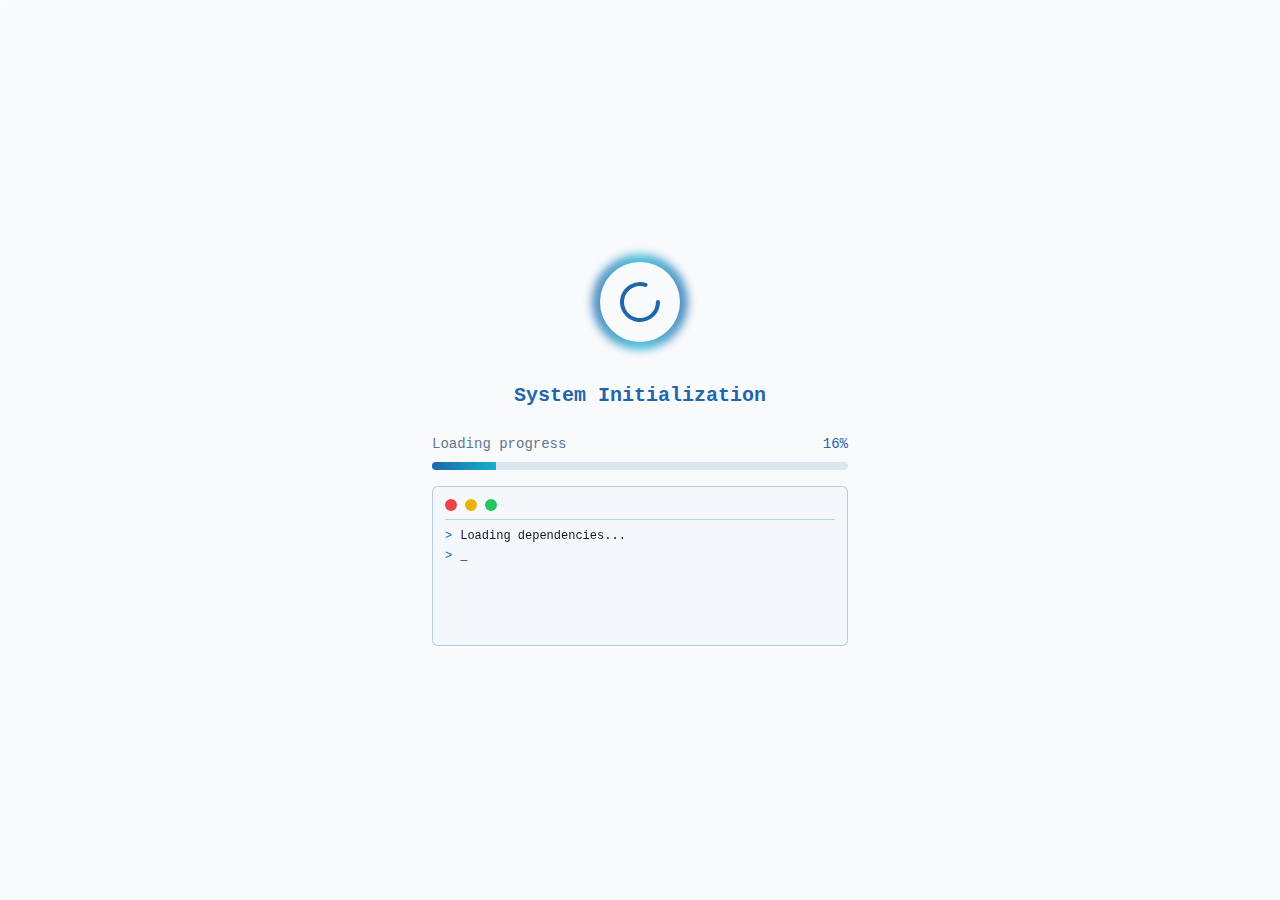
==== index.html @ ad2744de "Updates" ====
<!DOCTYPE html><html lang="en" class="scroll-smooth"><head><meta charSet="utf-8"/><meta name="viewport" content="width=device-width, initial-scale=1"/><link rel="preload" href="/_next/static/media/a34f9d1faa5f3315-s.p.woff2" as="font" crossorigin="" type="font/woff2"/><link rel="preload" href="/_next/static/media/bb3ef058b751a6ad-s.p.woff2" as="font" crossorigin="" type="font/woff2"/><link rel="stylesheet" href="/_next/static/css/78b2c085e391d14e.css" crossorigin="" data-precedence="next"/><link rel="preload" as="script" fetchPriority="low" href="/_next/static/chunks/webpack-b6e510691f8c8c48.js" crossorigin=""/><script src="/_next/static/chunks/26fbc61a-354b92263807db97.js" async="" crossorigin=""></script><script src="/_next/static/chunks/696-8f794b1e2adf2324.js" async="" crossorigin=""></script><script src="/_next/static/chunks/main-app-88af7d935f2a73b8.js" async="" crossorigin=""></script><script src="/_next/static/chunks/398-e51bff341bdd6444.js" async=""></script><script src="/_next/static/chunks/990-1528028e18084642.js" async=""></script><script src="/_next/static/chunks/378-985834067242afec.js" async=""></script><script src="/_next/static/chunks/app/layout-76ef0dae3a7d88c1.js" async=""></script><script src="/_next/static/chunks/891-4208742f7256c9d1.js" async=""></script><script src="/_next/static/chunks/app/page-c5bfeef74860d878.js" async=""></script><title>Risshi Raj Sen | Backend Developer</title><meta name="description" content="Portfolio of Risshi Raj Sen, a backend developer showcasing projects, skills, and expertise in server-side technologies."/><meta name="next-size-adjust"/><script src="/_next/static/chunks/polyfills-c67a75d1b6f99dc8.js" crossorigin="" noModule=""></script></head><body class="__variable_d65c78 __variable_3c557b font-sans antialiased"><script>!function(){try{var d=document.documentElement,c=d.classList;c.remove('light','dark');var e=localStorage.getItem('theme');if('system'===e||(!e&&true)){var t='(prefers-color-scheme: dark)',m=window.matchMedia(t);if(m.media!==t||m.matches){d.style.colorScheme = 'dark';c.add('dark')}else{d.style.colorScheme = 'light';c.add('light')}}else if(e){c.add(e|| '')}if(e==='light'||e==='dark')d.style.colorScheme=e}catch(e){}}()</script><div class="flex min-h-screen flex-col"><header class="sticky top-0 z-50 w-full transition-all duration-300 bg-transparent"><div class="container flex h-16 items-center justify-between"><div class="flex items-center gap-2" style="opacity:0;transform:translateX(-20px) translateZ(0)"><div class="h-8 w-8 rounded-md bg-gradient-to-br from-terminal-blue via-terminal-cyan to-terminal-blue flex items-center justify-center text-background font-bold">RS</div><a class="font-mono text-xl font-bold" href="/"><span class="text-terminal-blue">risshi</span><span class="text-foreground">@</span><span class="text-terminal-cyan">is-a.dev</span><span class="text-foreground animate-blink">_</span></a></div><div class="md:hidden flex items-center gap-2"><button class="inline-flex items-center justify-center gap-2 whitespace-nowrap rounded-md text-sm font-medium ring-offset-background transition-colors focus-visible:outline-none focus-visible:ring-2 focus-visible:ring-ring focus-visible:ring-offset-2 disabled:pointer-events-none disabled:opacity-50 [&amp;_svg]:pointer-events-none [&amp;_svg]:size-4 [&amp;_svg]:shrink-0 hover:bg-accent hover:text-accent-foreground h-10 w-10"><svg xmlns="http://www.w3.org/2000/svg" width="24" height="24" viewBox="0 0 24 24" fill="none" stroke="currentColor" stroke-width="2" stroke-linecap="round" stroke-linejoin="round" class="h-6 w-6"><line x1="4" x2="20" y1="12" y2="12"></line><line x1="4" x2="20" y1="6" y2="6"></line><line x1="4" x2="20" y1="18" y2="18"></line></svg></button></div><nav class="hidden md:flex items-center gap-6" style="opacity:0;transform:translateY(-10px) translateZ(0)"><div style="opacity:0;transform:translateY(-10px) translateZ(0)"><a class="text-sm font-medium transition-colors hover:text-terminal-blue" href="#about">About</a></div><div style="opacity:0;transform:translateY(-10px) translateZ(0)"><a class="text-sm font-medium transition-colors hover:text-terminal-blue" href="#projects">Projects</a></div><div style="opacity:0;transform:translateY(-10px) translateZ(0)"><a class="text-sm font-medium transition-colors hover:text-terminal-blue" href="#skills">Skills</a></div><div style="opacity:0;transform:translateY(-10px) translateZ(0)"><a class="text-sm font-medium transition-colors hover:text-terminal-blue" href="#learning">Learning</a></div><div style="opacity:0;transform:translateY(-10px) translateZ(0)"><a class="text-sm font-medium transition-colors hover:text-terminal-blue" href="#certifications">Certifications</a></div><div style="opacity:0;transform:translateY(-10px) translateZ(0)"><a class="text-sm font-medium transition-colors hover:text-terminal-blue" href="#contact">Contact</a></div><div style="opacity:0;transform:translateY(-10px) translateZ(0)"><a class="text-sm font-medium transition-colors hover:text-terminal-blue" href="/terminal">Terminal</a></div><div style="opacity:0;transform:scale(0.8) translateZ(0)"><a download="" class="inline-flex items-center justify-center gap-2 whitespace-nowrap rounded-md text-sm font-medium ring-offset-background focus-visible:outline-none focus-visible:ring-2 focus-visible:ring-ring focus-visible:ring-offset-2 disabled:pointer-events-none disabled:opacity-50 [&amp;_svg]:pointer-events-none [&amp;_svg]:size-4 [&amp;_svg]:shrink-0 bg-primary text-primary-foreground hover:bg-primary/90 h-10 px-4 py-2 bg-gradient-to-r from-terminal-blue to-terminal-cyan hover:from-terminal-cyan hover:to-terminal-blue transition-all duration-300 shadow-glow-sm hover:shadow-glow-md" href="/risshi-raj-sen-resume.pdf"><svg xmlns="http://www.w3.org/2000/svg" width="24" height="24" viewBox="0 0 24 24" fill="none" stroke="currentColor" stroke-width="2" stroke-linecap="round" stroke-linejoin="round" class="mr-2 h-4 w-4"><path d="M21 15v4a2 2 0 0 1-2 2H5a2 2 0 0 1-2-2v-4"></path><polyline points="7 10 12 15 17 10"></polyline><line x1="12" x2="12" y1="15" y2="3"></line></svg> Resume</a></div><div class="flex items-center gap-2"><a href="https://github.com/codeRisshi25" target="_blank" rel="noopener noreferrer" class="text-muted-foreground hover:text-terminal-blue transition-colors"><svg xmlns="http://www.w3.org/2000/svg" width="24" height="24" viewBox="0 0 24 24" fill="none" stroke="currentColor" stroke-width="2" stroke-linecap="round" stroke-linejoin="round" class="h-5 w-5"><path d="M15 22v-4a4.8 4.8 0 0 0-1-3.5c3 0 6-2 6-5.5.08-1.25-.27-2.48-1-3.5.28-1.15.28-2.35 0-3.5 0 0-1 0-3 1.5-2.64-.5-5.36-.5-8 0C6 2 5 2 5 2c-.3 1.15-.3 2.35 0 3.5A5.403 5.403 0 0 0 4 9c0 3.5 3 5.5 6 5.5-.39.49-.68 1.05-.85 1.65-.17.6-.22 1.23-.15 1.85v4"></path><path d="M9 18c-4.51 2-5-2-7-2"></path></svg><span class="sr-only">GitHub</span></a><a href="https://linkedin.com/in/risshirajsen" target="_blank" rel="noopener noreferrer" class="text-muted-foreground hover:text-terminal-blue transition-colors"><svg xmlns="http://www.w3.org/2000/svg" width="24" height="24" viewBox="0 0 24 24" fill="none" stroke="currentColor" stroke-width="2" stroke-linecap="round" stroke-linejoin="round" class="h-5 w-5"><path d="M16 8a6 6 0 0 1 6 6v7h-4v-7a2 2 0 0 0-2-2 2 2 0 0 0-2 2v7h-4v-7a6 6 0 0 1 6-6z"></path><rect width="4" height="12" x="2" y="9"></rect><circle cx="4" cy="4" r="2"></circle></svg><span class="sr-only">LinkedIn</span></a><a href="https://twitter.com/risshirajsen" target="_blank" rel="noopener noreferrer" class="text-muted-foreground hover:text-terminal-blue transition-colors"><svg xmlns="http://www.w3.org/2000/svg" width="24" height="24" viewBox="0 0 24 24" fill="none" stroke="currentColor" stroke-width="2" stroke-linecap="round" stroke-linejoin="round" class="h-5 w-5"><path d="M22 4s-.7 2.1-2 3.4c1.6 10-9.4 17.3-18 11.6 2.2.1 4.4-.6 6-2C3 15.5.5 9.6 3 5c2.2 2.6 5.6 4.1 9 4-.9-4.2 4-6.6 7-3.8 1.1 0 3-1.2 3-1.2z"></path></svg><span class="sr-only">Twitter</span></a></div></nav></div></header><div class="flex-1"><div class="fixed inset-0 z-50 flex flex-col items-center justify-center bg-background"><div class="w-full max-w-md px-4"><div class="relative w-24 h-24 mx-auto mb-8"><div class="absolute inset-0 rounded-full bg-gradient-to-r from-terminal-blue via-terminal-cyan to-terminal-blue animate-spin-slow opacity-75 blur-sm"></div><div class="absolute inset-2 bg-background rounded-full flex items-center justify-center"><svg xmlns="http://www.w3.org/2000/svg" width="24" height="24" viewBox="0 0 24 24" fill="none" stroke="currentColor" stroke-width="2" stroke-linecap="round" stroke-linejoin="round" class="h-12 w-12 text-terminal-blue animate-spin"><path d="M21 12a9 9 0 1 1-6.219-8.56"></path></svg></div></div><h2 class="text-xl font-mono text-center mb-6 text-terminal-blue">System Initialization</h2><div class="mb-4"><div class="flex justify-between text-sm font-mono mb-2"><span class="text-muted-foreground">Loading progress</span><span class="text-terminal-blue">0<!-- -->%</span></div><div class="h-2 w-full bg-secondary rounded-full overflow-hidden"><div class="h-full bg-gradient-to-r from-terminal-blue to-terminal-cyan" style="width:0px"></div></div></div><div class="border border-terminal-blue/30 rounded-md p-3 bg-card/50 h-40 overflow-y-auto font-mono text-xs"><div class="terminal-header mb-2"><div class="flex space-x-2"><div class="terminal-dot bg-red-500"></div><div class="terminal-dot bg-yellow-500"></div><div class="terminal-dot bg-green-500"></div></div></div><div class="flex items-center"><span class="text-terminal-blue mr-2">&gt;</span><span class="animate-pulse">_</span></div></div></div></div></div><footer class="border-t border-terminal-blue/20 py-8"><div class="container"><div class="grid grid-cols-1 md:grid-cols-3 gap-8"><div><div class="flex items-center gap-2 mb-4"><div class="h-8 w-8 rounded-md bg-gradient-to-br from-terminal-blue via-terminal-cyan to-terminal-blue flex items-center justify-center text-background font-bold">RS</div><span class="font-mono text-xl font-bold"><span class="text-terminal-blue">risshi</span><span class="text-foreground">@</span><span class="text-terminal-cyan">is-a.dev</span></span></div><p class="text-sm text-muted-foreground">Backend Developer based in Greater Noida, India. Building robust systems and scalable server architectures. Specializing in API development, database optimization, and deployments.</p><div class="mt-4"></div></div><div><h3 class="font-bold mb-4">Quick Links</h3><ul class="space-y-2 text-sm"><li><a class="text-muted-foreground hover:text-terminal-blue transition-colors" href="#about">About</a></li><li><a class="text-muted-foreground hover:text-terminal-blue transition-colors" href="#projects">Projects</a></li><li><a class="text-muted-foreground hover:text-terminal-blue transition-colors" href="#skills">Skills</a></li><li><a class="text-muted-foreground hover:text-terminal-blue transition-colors" href="#learning">Learning</a></li><li><a class="text-muted-foreground hover:text-terminal-blue transition-colors" href="#certifications">Certifications</a></li><li><a class="text-muted-foreground hover:text-terminal-blue transition-colors" href="#contact">Contact</a></li><li><a class="text-muted-foreground hover:text-terminal-blue transition-colors" href="/terminal">Terminal</a></li></ul></div><div><h3 class="font-bold mb-4">Connect</h3><div class="flex space-x-4 mb-4"><a href="https://github.com/codeRisshi25" target="_blank" rel="noopener noreferrer" class="p-2 rounded-full bg-terminal-blue/10 text-terminal-blue hover:bg-terminal-blue/20 transition-colors"><svg xmlns="http://www.w3.org/2000/svg" width="24" height="24" viewBox="0 0 24 24" fill="none" stroke="currentColor" stroke-width="2" stroke-linecap="round" stroke-linejoin="round" class="h-5 w-5"><path d="M15 22v-4a4.8 4.8 0 0 0-1-3.5c3 0 6-2 6-5.5.08-1.25-.27-2.48-1-3.5.28-1.15.28-2.35 0-3.5 0 0-1 0-3 1.5-2.64-.5-5.36-.5-8 0C6 2 5 2 5 2c-.3 1.15-.3 2.35 0 3.5A5.403 5.403 0 0 0 4 9c0 3.5 3 5.5 6 5.5-.39.49-.68 1.05-.85 1.65-.17.6-.22 1.23-.15 1.85v4"></path><path d="M9 18c-4.51 2-5-2-7-2"></path></svg><span class="sr-only">GitHub</span></a><a href="https://linkedin.com/in/code" target="_blank" rel="noopener noreferrer" class="p-2 rounded-full bg-terminal-blue/10 text-terminal-blue hover:bg-terminal-blue/20 transition-colors"><svg xmlns="http://www.w3.org/2000/svg" width="24" height="24" viewBox="0 0 24 24" fill="none" stroke="currentColor" stroke-width="2" stroke-linecap="round" stroke-linejoin="round" class="h-5 w-5"><path d="M16 8a6 6 0 0 1 6 6v7h-4v-7a2 2 0 0 0-2-2 2 2 0 0 0-2 2v7h-4v-7a6 6 0 0 1 6-6z"></path><rect width="4" height="12" x="2" y="9"></rect><circle cx="4" cy="4" r="2"></circle></svg><span class="sr-only">LinkedIn</span></a><a href="https://instagram.com/__risshi" target="_blank" rel="noopener noreferrer" class="p-2 rounded-full bg-terminal-blue/10 text-terminal-blue hover:bg-terminal-blue/20 transition-colors"><svg xmlns="http://www.w3.org/2000/svg" width="24" height="24" viewBox="0 0 24 24" fill="none" stroke="currentColor" stroke-width="2" stroke-linecap="round" stroke-linejoin="round" class="h-5 w-5"><rect width="20" height="20" x="2" y="2" rx="5" ry="5"></rect><path d="M16 11.37A4 4 0 1 1 12.63 8 4 4 0 0 1 16 11.37z"></path><line x1="17.5" x2="17.51" y1="6.5" y2="6.5"></line></svg><span class="sr-only">Instagram</span></a></div><p class="text-sm text-muted-foreground">Email: risshi@is-a.dev<br/>Available for freelance and collaboration</p></div></div><div class="mt-8 pt-6 border-t border-terminal-blue/20 flex flex-col md:flex-row justify-between items-center"><p class="text-sm text-muted-foreground">© <!-- -->2025<!-- --> Risshi Raj Sen. All rights reserved.</p><p class="text-xs text-muted-foreground mt-2 md:mt-0"><span class="font-mono">Designed &amp; Built with ❤️ and ☕</span></p></div></div></footer></div><script src="/_next/static/chunks/webpack-b6e510691f8c8c48.js" crossorigin="" async=""></script><script>(self.__next_f=self.__next_f||[]).push([0]);self.__next_f.push([2,null])</script><script>self.__next_f.push([1,"1:HL[\"/_next/static/media/a34f9d1faa5f3315-s.p.woff2\",\"font\",{\"crossOrigin\":\"\",\"type\":\"font/woff2\"}]\n2:HL[\"/_next/static/media/bb3ef058b751a6ad-s.p.woff2\",\"font\",{\"crossOrigin\":\"\",\"type\":\"font/woff2\"}]\n3:HL[\"/_next/static/css/78b2c085e391d14e.css\",\"style\",{\"crossOrigin\":\"\"}]\n0:\"$L4\"\n"])</script><script>self.__next_f.push([1,"5:I[5963,[],\"\"]\n7:I[5195,[],\"\"]\n8:I[5738,[\"398\",\"static/chunks/398-e51bff341bdd6444.js\",\"990\",\"static/chunks/990-1528028e18084642.js\",\"378\",\"static/chunks/378-985834067242afec.js\",\"185\",\"static/chunks/app/layout-76ef0dae3a7d88c1.js\"],\"ThemeProvider\"]\n9:I[990,[\"398\",\"static/chunks/398-e51bff341bdd6444.js\",\"990\",\"static/chunks/990-1528028e18084642.js\",\"378\",\"static/chunks/378-985834067242afec.js\",\"185\",\"static/chunks/app/layout-76ef0dae3a7d88c1.js\"],\"\"]\na:I[6712,[\"398\",\"static/chunks/398-e51bff341bdd6444.js\","])</script><script>self.__next_f.push([1,"\"990\",\"static/chunks/990-1528028e18084642.js\",\"378\",\"static/chunks/378-985834067242afec.js\",\"185\",\"static/chunks/app/layout-76ef0dae3a7d88c1.js\"],\"\"]\nb:I[6698,[],\"\"]\nc:I[4562,[],\"\"]\ne:I[6263,[],\"\"]\nf:I[8231,[\"398\",\"static/chunks/398-e51bff341bdd6444.js\",\"990\",\"static/chunks/990-1528028e18084642.js\",\"891\",\"static/chunks/891-4208742f7256c9d1.js\",\"931\",\"static/chunks/app/page-c5bfeef74860d878.js\"],\"\"]\n10:I[5839,[\"398\",\"static/chunks/398-e51bff341bdd6444.js\",\"990\",\"static/chunks/990-1528028e18084642.js\",\"378\",\""])</script><script>self.__next_f.push([1,"static/chunks/378-985834067242afec.js\",\"185\",\"static/chunks/app/layout-76ef0dae3a7d88c1.js\"],\"\"]\n"])</script><script>self.__next_f.push([1,"4:[[[\"$\",\"link\",\"0\",{\"rel\":\"stylesheet\",\"href\":\"/_next/static/css/78b2c085e391d14e.css\",\"precedence\":\"next\",\"crossOrigin\":\"\"}]],[\"$\",\"$L5\",null,{\"buildId\":\"Uj8BjT1IRqWb-PXZep6C9\",\"assetPrefix\":\"\",\"initialCanonicalUrl\":\"/\",\"initialTree\":[\"\",{\"children\":[\"__PAGE__\",{}]},\"$undefined\",\"$undefined\",true],\"initialHead\":[false,\"$L6\"],\"globalErrorComponent\":\"$7\",\"children\":[null,[\"$\",\"html\",null,{\"lang\":\"en\",\"suppressHydrationWarning\":true,\"className\":\"scroll-smooth\",\"children\":[\"$\",\"body\",null,{\"className\":\"__variable_d65c78 __variable_3c557b font-sans antialiased\",\"children\":[\"$\",\"$L8\",null,{\"attribute\":\"class\",\"defaultTheme\":\"system\",\"enableSystem\":true,\"disableTransitionOnChange\":true,\"children\":[[\"$\",\"$L9\",null,{}],[\"$\",\"div\",null,{\"className\":\"flex min-h-screen flex-col\",\"children\":[[\"$\",\"$La\",null,{}],[\"$\",\"div\",null,{\"className\":\"flex-1\",\"children\":[\"$\",\"$Lb\",null,{\"parallelRouterKey\":\"children\",\"segmentPath\":[\"children\"],\"loading\":\"$undefined\",\"loadingStyles\":\"$undefined\",\"loadingScripts\":\"$undefined\",\"hasLoading\":false,\"error\":\"$undefined\",\"errorStyles\":\"$undefined\",\"errorScripts\":\"$undefined\",\"template\":[\"$\",\"$Lc\",null,{}],\"templateStyles\":\"$undefined\",\"templateScripts\":\"$undefined\",\"notFound\":[[\"$\",\"title\",null,{\"children\":\"404: This page could not be found.\"}],[\"$\",\"div\",null,{\"style\":{\"fontFamily\":\"system-ui,\\\"Segoe UI\\\",Roboto,Helvetica,Arial,sans-serif,\\\"Apple Color Emoji\\\",\\\"Segoe UI Emoji\\\"\",\"height\":\"100vh\",\"textAlign\":\"center\",\"display\":\"flex\",\"flexDirection\":\"column\",\"alignItems\":\"center\",\"justifyContent\":\"center\"},\"children\":[\"$\",\"div\",null,{\"children\":[[\"$\",\"style\",null,{\"dangerouslySetInnerHTML\":{\"__html\":\"body{color:#000;background:#fff;margin:0}.next-error-h1{border-right:1px solid rgba(0,0,0,.3)}@media (prefers-color-scheme:dark){body{color:#fff;background:#000}.next-error-h1{border-right:1px solid rgba(255,255,255,.3)}}\"}}],[\"$\",\"h1\",null,{\"className\":\"next-error-h1\",\"style\":{\"display\":\"inline-block\",\"margin\":\"0 20px 0 0\",\"padding\":\"0 23px 0 0\",\"fontSize\":24,\"fontWeight\":500,\"verticalAlign\":\"top\",\"lineHeight\":\"49px\"},\"children\":\"404\"}],[\"$\",\"div\",null,{\"style\":{\"display\":\"inline-block\"},\"children\":[\"$\",\"h2\",null,{\"style\":{\"fontSize\":14,\"fontWeight\":400,\"lineHeight\":\"49px\",\"margin\":0},\"children\":\"This page could not be found.\"}]}]]}]}]],\"notFoundStyles\":[],\"initialChildNode\":[\"$Ld\",[\"$\",\"$Le\",null,{\"propsForComponent\":{\"params\":{}},\"Component\":\"$f\",\"isStaticGeneration\":true}],null],\"childPropSegment\":\"__PAGE__\",\"styles\":null}]}],[\"$\",\"$L10\",null,{}]]}]]}]}]}],null]}]]\n"])</script><script>self.__next_f.push([1,"6:[[\"$\",\"meta\",\"0\",{\"name\":\"viewport\",\"content\":\"width=device-width, initial-scale=1\"}],[\"$\",\"meta\",\"1\",{\"charSet\":\"utf-8\"}],[\"$\",\"title\",\"2\",{\"children\":\"Risshi Raj Sen | Backend Developer\"}],[\"$\",\"meta\",\"3\",{\"name\":\"description\",\"content\":\"Portfolio of Risshi Raj Sen, a backend developer showcasing projects, skills, and expertise in server-side technologies.\"}],[\"$\",\"meta\",\"4\",{\"name\":\"next-size-adjust\"}]]\nd:null\n"])</script><script>self.__next_f.push([1,""])</script></body></html>
---- _next/static/css/78b2c085e391d14e.css ----
*,:after,:before{--tw-border-spacing-x:0;--tw-border-spacing-y:0;--tw-translate-x:0;--tw-translate-y:0;--tw-rotate:0;--tw-skew-x:0;--tw-skew-y:0;--tw-scale-x:1;--tw-scale-y:1;--tw-pan-x: ;--tw-pan-y: ;--tw-pinch-zoom: ;--tw-scroll-snap-strictness:proximity;--tw-gradient-from-position: ;--tw-gradient-via-position: ;--tw-gradient-to-position: ;--tw-ordinal: ;--tw-slashed-zero: ;--tw-numeric-figure: ;--tw-numeric-spacing: ;--tw-numeric-fraction: ;--tw-ring-inset: ;--tw-ring-offset-width:0px;--tw-ring-offset-color:#fff;--tw-ring-color:rgba(59,130,246,.5);--tw-ring-offset-shadow:0 0 #0000;--tw-ring-shadow:0 0 #0000;--tw-shadow:0 0 #0000;--tw-shadow-colored:0 0 #0000;--tw-blur: ;--tw-brightness: ;--tw-contrast: ;--tw-grayscale: ;--tw-hue-rotate: ;--tw-invert: ;--tw-saturate: ;--tw-sepia: ;--tw-drop-shadow: ;--tw-backdrop-blur: ;--tw-backdrop-brightness: ;--tw-backdrop-contrast: ;--tw-backdrop-grayscale: ;--tw-backdrop-hue-rotate: ;--tw-backdrop-invert: ;--tw-backdrop-opacity: ;--tw-backdrop-saturate: ;--tw-backdrop-sepia: ;--tw-contain-size: ;--tw-contain-layout: ;--tw-contain-paint: ;--tw-contain-style: }::backdrop{--tw-border-spacing-x:0;--tw-border-spacing-y:0;--tw-translate-x:0;--tw-translate-y:0;--tw-rotate:0;--tw-skew-x:0;--tw-skew-y:0;--tw-scale-x:1;--tw-scale-y:1;--tw-pan-x: ;--tw-pan-y: ;--tw-pinch-zoom: ;--tw-scroll-snap-strictness:proximity;--tw-gradient-from-position: ;--tw-gradient-via-position: ;--tw-gradient-to-position: ;--tw-ordinal: ;--tw-slashed-zero: ;--tw-numeric-figure: ;--tw-numeric-spacing: ;--tw-numeric-fraction: ;--tw-ring-inset: ;--tw-ring-offset-width:0px;--tw-ring-offset-color:#fff;--tw-ring-color:rgba(59,130,246,.5);--tw-ring-offset-shadow:0 0 #0000;--tw-ring-shadow:0 0 #0000;--tw-shadow:0 0 #0000;--tw-shadow-colored:0 0 #0000;--tw-blur: ;--tw-brightness: ;--tw-contrast: ;--tw-grayscale: ;--tw-hue-rotate: ;--tw-invert: ;--tw-saturate: ;--tw-sepia: ;--tw-drop-shadow: ;--tw-backdrop-blur: ;--tw-backdrop-brightness: ;--tw-backdrop-contrast: ;--tw-backdrop-grayscale: ;--tw-backdrop-hue-rotate: ;--tw-backdrop-invert: ;--tw-backdrop-opacity: ;--tw-backdrop-saturate: ;--tw-backdrop-sepia: ;--tw-contain-size: ;--tw-contain-layout: ;--tw-contain-paint: ;--tw-contain-style: }/*
! tailwindcss v3.4.17 | MIT License | https://tailwindcss.com
*/*,:after,:before{box-sizing:border-box;border:0 solid #e5e7eb}:after,:before{--tw-content:""}:host,html{line-height:1.5;-webkit-text-size-adjust:100%;-moz-tab-size:4;-o-tab-size:4;tab-size:4;font-family:ui-sans-serif,system-ui,sans-serif,Apple Color Emoji,Segoe UI Emoji,Segoe UI Symbol,Noto Color Emoji;font-feature-settings:normal;font-variation-settings:normal;-webkit-tap-highlight-color:transparent}body{margin:0;line-height:inherit}hr{height:0;color:inherit;border-top-width:1px}abbr:where([title]){-webkit-text-decoration:underline dotted;text-decoration:underline dotted}h1,h2,h3,h4,h5,h6{font-size:inherit;font-weight:inherit}a{color:inherit;text-decoration:inherit}b,strong{font-weight:bolder}code,kbd,pre,samp{font-family:ui-monospace,SFMono-Regular,Menlo,Monaco,Consolas,Liberation Mono,Courier New,monospace;font-feature-settings:normal;font-variation-settings:normal;font-size:1em}small{font-size:80%}sub,sup{font-size:75%;line-height:0;position:relative;vertical-align:baseline}sub{bottom:-.25em}sup{top:-.5em}table{text-indent:0;border-color:inherit;border-collapse:collapse}button,input,optgroup,select,textarea{font-family:inherit;font-feature-settings:inherit;font-variation-settings:inherit;font-size:100%;font-weight:inherit;line-height:inherit;letter-spacing:inherit;color:inherit;margin:0;padding:0}button,select{text-transform:none}button,input:where([type=button]),input:where([type=reset]),input:where([type=submit]){-webkit-appearance:button;background-color:transparent;background-image:none}:-moz-focusring{outline:auto}:-moz-ui-invalid{box-shadow:none}progress{vertical-align:baseline}::-webkit-inner-spin-button,::-webkit-outer-spin-button{height:auto}[type=search]{-webkit-appearance:textfield;outline-offset:-2px}::-webkit-search-decoration{-webkit-appearance:none}::-webkit-file-upload-button{-webkit-appearance:button;font:inherit}summary{display:list-item}blockquote,dd,dl,figure,h1,h2,h3,h4,h5,h6,hr,p,pre{margin:0}fieldset{margin:0}fieldset,legend{padding:0}menu,ol,ul{list-style:none;margin:0;padding:0}dialog{padding:0}textarea{resize:vertical}input::-moz-placeholder,textarea::-moz-placeholder{opacity:1;color:#9ca3af}input::placeholder,textarea::placeholder{opacity:1;color:#9ca3af}[role=button],button{cursor:pointer}:disabled{cursor:default}audio,canvas,embed,iframe,img,object,svg,video{display:block;vertical-align:middle}img,video{max-width:100%;height:auto}[hidden]:where(:not([hidden=until-found])){display:none}:root{--background:210 40% 98%;--foreground:222 47% 11%;--card:210 40% 96%;--card-foreground:222 47% 11%;--popover:210 40% 96%;--popover-foreground:222 47% 11%;--primary:221 83% 53%;--primary-foreground:210 40% 98%;--secondary:210 40% 90%;--secondary-foreground:222 47% 11%;--muted:210 40% 90%;--muted-foreground:215 16% 47%;--accent:210 40% 90%;--accent-foreground:222 47% 11%;--destructive:0 84% 60%;--destructive-foreground:210 40% 98%;--border:214 32% 91%;--input:214 32% 91%;--ring:221 83% 53%;--radius:0.5rem;--terminal-blue:210 70% 40%;--terminal-cyan:190 80% 45%;--terminal-dark-blue:220 65% 35%;--terminal-light-blue:200 75% 55%;--terminal-green:142 76% 36%}.dark{--background:222 47% 11%;--foreground:210 40% 98%;--card:222 47% 14%;--card-foreground:210 40% 98%;--popover:222 47% 14%;--popover-foreground:210 40% 98%;--primary:217 91% 60%;--primary-foreground:210 40% 98%;--secondary:217 19% 27%;--secondary-foreground:210 40% 98%;--muted:217 19% 27%;--muted-foreground:215 20% 65%;--accent:217 19% 27%;--accent-foreground:210 40% 98%;--destructive:0 62% 30%;--destructive-foreground:210 40% 98%;--border:217 19% 27%;--input:217 19% 27%;--ring:224 76% 48%;--terminal-blue:210 70% 50%;--terminal-cyan:190 80% 55%;--terminal-dark-blue:220 65% 45%;--terminal-light-blue:200 75% 65%;--terminal-green:142 76% 36%}*{border-color:hsl(var(--border))}body{background-color:hsl(var(--background));color:hsl(var(--foreground));transition-property:color,background-color,border-color,text-decoration-color,fill,stroke;transition-timing-function:cubic-bezier(.4,0,.2,1);transition-duration:.3s;animation-duration:.3s}h1,h2,h3,h4,h5,h6{font-family:ui-sans-serif,system-ui,sans-serif,Apple Color Emoji,Segoe UI Emoji,Segoe UI Symbol,Noto Color Emoji;font-weight:700}code,pre{font-family:var(--font-jetbrains-mono)}.container{width:100%;margin-right:auto;margin-left:auto;padding-right:2rem;padding-left:2rem}@media (min-width:1400px){.container{max-width:1400px}}.text-gradient{background-image:linear-gradient(to right,var(--tw-gradient-stops));--tw-gradient-from:hsl(var(--terminal-blue)) var(--tw-gradient-from-position);--tw-gradient-to:hsl(var(--terminal-blue)/0) var(--tw-gradient-to-position);--tw-gradient-stops:var(--tw-gradient-from),var(--tw-gradient-to);--tw-gradient-to:hsl(var(--terminal-cyan)/0) var(--tw-gradient-to-position);--tw-gradient-stops:var(--tw-gradient-from),hsl(var(--terminal-cyan)) var(--tw-gradient-via-position),var(--tw-gradient-to);--tw-gradient-to:hsl(var(--terminal-dark-blue)) var(--tw-gradient-to-position);-webkit-background-clip:text;background-clip:text;color:transparent}.shadow-glow-sm{--tw-shadow:0 0 10px rgba(0,120,255,.3);--tw-shadow-colored:0 0 10px var(--tw-shadow-color);box-shadow:var(--tw-ring-offset-shadow,0 0 #0000),var(--tw-ring-shadow,0 0 #0000),var(--tw-shadow)}.dark .shadow-glow-sm{box-shadow:0 0 10px rgba(0,120,255,.3)}.shadow-glow-md{--tw-shadow:0 0 20px rgba(0,120,255,.5);--tw-shadow-colored:0 0 20px var(--tw-shadow-color);box-shadow:var(--tw-ring-offset-shadow,0 0 #0000),var(--tw-ring-shadow,0 0 #0000),var(--tw-shadow)}.dark .shadow-glow-md{box-shadow:0 0 20px rgba(0,120,255,.5)}.dark .shadow-glow-lg{box-shadow:0 0 30px rgba(0,120,255,.7)}.grid-pattern{background-size:50px 50px}.dark .grid-pattern,.grid-pattern{background-image:linear-gradient(90deg,rgba(66,153,225,.05) 1px,transparent 0),linear-gradient(180deg,rgba(66,153,225,.05) 1px,transparent 0)}.terminal{--tw-shadow:0 0 10px rgba(0,200,100,.3);--tw-shadow-colored:0 0 10px var(--tw-shadow-color);box-shadow:var(--tw-ring-offset-shadow,0 0 #0000),var(--tw-ring-shadow,0 0 #0000),var(--tw-shadow);border-radius:var(--radius);border-width:1px;border-color:hsl(var(--terminal-green)/.3);background-color:hsl(var(--card));padding:1rem;font-family:ui-monospace,SFMono-Regular,Menlo,Monaco,Consolas,Liberation Mono,Courier New,monospace}.terminal-header{margin-bottom:1rem;display:flex;align-items:center;justify-content:space-between;border-bottom-width:1px;border-color:hsl(var(--terminal-green)/.3);padding-bottom:.5rem}.terminal-dot{height:.75rem;width:.75rem;border-radius:9999px}.terminal-prompt:before{content:"> ";color:hsl(var(--terminal-green))}.card-minimal{position:relative;overflow:hidden;border-radius:var(--radius);border-width:1px;border-color:hsl(var(--terminal-blue)/.3);background-color:hsl(var(--card));padding:1.5rem;transition-property:all;transition-timing-function:cubic-bezier(.4,0,.2,1);transition-duration:.3s;animation-duration:.3s}.card-minimal:before{content:"";position:absolute;inset:0;background-image:linear-gradient(to right,var(--tw-gradient-stops));--tw-gradient-from:hsl(var(--terminal-blue)/0.1) var(--tw-gradient-from-position);--tw-gradient-to:hsl(var(--terminal-blue)/0) var(--tw-gradient-to-position);--tw-gradient-stops:var(--tw-gradient-from),var(--tw-gradient-to);--tw-gradient-to:hsl(var(--terminal-cyan)/0) var(--tw-gradient-to-position);--tw-gradient-stops:var(--tw-gradient-from),hsl(var(--terminal-cyan)/0.1) var(--tw-gradient-via-position),var(--tw-gradient-to);--tw-gradient-to:hsl(var(--terminal-blue)/0.1) var(--tw-gradient-to-position);opacity:0;transition-property:opacity;transition-timing-function:cubic-bezier(.4,0,.2,1);transition-duration:.3s;animation-duration:.3s}.card-minimal:hover:before{opacity:1}.card-minimal:hover{--tw-shadow:0 0 10px rgba(0,120,255,.3);--tw-shadow-colored:0 0 10px var(--tw-shadow-color);box-shadow:var(--tw-ring-offset-shadow,0 0 #0000),var(--tw-ring-shadow,0 0 #0000),var(--tw-shadow)}.dark .card-minimal:hover{box-shadow:0 0 10px rgba(0,120,255,.3)}.card-minimal:hover{border-color:hsl(var(--terminal-blue)/.5)}.cursor-glow{cursor:none}.group:hover .skill-icon i{--tw-scale-x:1.1;--tw-scale-y:1.1;transform:translate(var(--tw-translate-x),var(--tw-translate-y)) rotate(var(--tw-rotate)) skewX(var(--tw-skew-x)) skewY(var(--tw-skew-y)) scaleX(var(--tw-scale-x)) scaleY(var(--tw-scale-y));color:hsl(var(--terminal-cyan))}.group:hover .skill-name{color:hsl(var(--terminal-blue))}.card-cyberpunk{position:relative;overflow:hidden;border-radius:var(--radius);border-width:1px;border-color:hsl(var(--terminal-blue)/.3);background-color:hsl(var(--card));padding:1.5rem;transition-property:all;transition-timing-function:cubic-bezier(.4,0,.2,1);transition-duration:.3s;animation-duration:.3s}.card-cyberpunk:hover{--tw-shadow:0 0 10px rgba(0,120,255,.3);--tw-shadow-colored:0 0 10px var(--tw-shadow-color);box-shadow:var(--tw-ring-offset-shadow,0 0 #0000),var(--tw-ring-shadow,0 0 #0000),var(--tw-shadow)}.dark .card-cyberpunk:hover{box-shadow:0 0 10px rgba(0,120,255,.3)}.card-cyberpunk:hover{border-color:hsl(var(--terminal-blue)/.5)}.card-cyberpunk:before{content:"";position:absolute;inset:0;background-image:linear-gradient(to right,var(--tw-gradient-stops));--tw-gradient-from:hsl(var(--terminal-blue)/0.05) var(--tw-gradient-from-position);--tw-gradient-to:hsl(var(--terminal-blue)/0) var(--tw-gradient-to-position);--tw-gradient-stops:var(--tw-gradient-from),var(--tw-gradient-to);--tw-gradient-to:transparent var(--tw-gradient-to-position);--tw-gradient-stops:var(--tw-gradient-from),transparent var(--tw-gradient-via-position),var(--tw-gradient-to);--tw-gradient-to:hsl(var(--terminal-cyan)/0.05) var(--tw-gradient-to-position);opacity:0;transition-property:opacity;transition-timing-function:cubic-bezier(.4,0,.2,1);transition-duration:.3s;animation-duration:.3s}.card-cyberpunk:hover:before{opacity:1}.sr-only{position:absolute;width:1px;height:1px;padding:0;margin:-1px;overflow:hidden;clip:rect(0,0,0,0);white-space:nowrap;border-width:0}.pointer-events-none{pointer-events:none}.visible{visibility:visible}.fixed{position:fixed}.absolute{position:absolute}.relative{position:relative}.sticky{position:sticky}.inset-0{inset:0}.inset-2{inset:.5rem}.-left-20{left:-5rem}.-right-20{right:-5rem}.bottom-1\/4{bottom:25%}.bottom-4{bottom:1rem}.bottom-6{bottom:1.5rem}.bottom-8{bottom:2rem}.left-0{left:0}.left-2{left:.5rem}.left-4{left:1rem}.right-4{right:1rem}.right-6{right:1.5rem}.right-8{right:2rem}.top-0{top:0}.top-1\/4{top:25%}.top-4{top:1rem}.z-0{z-index:0}.z-10{z-index:10}.z-50{z-index:50}.order-1{order:1}.order-2{order:2}.-mx-1{margin-left:-.25rem;margin-right:-.25rem}.mx-auto{margin-left:auto;margin-right:auto}.my-1{margin-top:.25rem;margin-bottom:.25rem}.-ml-1{margin-left:-.25rem}.mb-1{margin-bottom:.25rem}.mb-12{margin-bottom:3rem}.mb-2{margin-bottom:.5rem}.mb-4{margin-bottom:1rem}.mb-6{margin-bottom:1.5rem}.mb-8{margin-bottom:2rem}.ml-2{margin-left:.5rem}.ml-auto{margin-left:auto}.mr-1{margin-right:.25rem}.mr-2{margin-right:.5rem}.mr-4{margin-right:1rem}.mt-1{margin-top:.25rem}.mt-12{margin-top:3rem}.mt-2{margin-top:.5rem}.mt-4{margin-top:1rem}.mt-6{margin-top:1.5rem}.mt-8{margin-top:2rem}.mt-auto{margin-top:auto}.inline-block{display:inline-block}.flex{display:flex}.inline-flex{display:inline-flex}.grid{display:grid}.contents{display:contents}.hidden{display:none}.h-1\.5{height:.375rem}.h-10{height:2.5rem}.h-11{height:2.75rem}.h-12{height:3rem}.h-14{height:3.5rem}.h-16{height:4rem}.h-2{height:.5rem}.h-20{height:5rem}.h-24{height:6rem}.h-3{height:.75rem}.h-3\.5{height:.875rem}.h-4{height:1rem}.h-40{height:10rem}.h-48{height:12rem}.h-5{height:1.25rem}.h-6{height:1.5rem}.h-8{height:2rem}.h-80{height:20rem}.h-9{height:2.25rem}.h-\[500px\]{height:500px}.h-\[calc\(100vh-180px\)\]{height:calc(100vh - 180px)}.h-auto{height:auto}.h-full{height:100%}.h-px{height:1px}.max-h-\[var\(--radix-dropdown-menu-content-available-height\)\]{max-height:var(--radix-dropdown-menu-content-available-height)}.min-h-\[80px\]{min-height:80px}.min-h-\[80vh\]{min-height:80vh}.min-h-screen{min-height:100vh}.w-10{width:2.5rem}.w-12{width:3rem}.w-14{width:3.5rem}.w-2{width:.5rem}.w-24{width:6rem}.w-3{width:.75rem}.w-3\.5{width:.875rem}.w-4{width:1rem}.w-40{width:10rem}.w-48{width:12rem}.w-5{width:1.25rem}.w-6{width:1.5rem}.w-8{width:2rem}.w-80{width:20rem}.w-full{width:100%}.min-w-\[8rem\]{min-width:8rem}.max-w-2xl{max-width:42rem}.max-w-4xl{max-width:56rem}.max-w-5xl{max-width:64rem}.max-w-\[700px\]{max-width:700px}.max-w-lg{max-width:32rem}.max-w-md{max-width:28rem}.flex-1{flex:1 1 0%}.origin-\[--radix-dropdown-menu-content-transform-origin\]{transform-origin:var(--radix-dropdown-menu-content-transform-origin)}.origin-\[--radix-tooltip-content-transform-origin\]{transform-origin:var(--radix-tooltip-content-transform-origin)}.animate-pulse{animation:pulse 2s cubic-bezier(.4,0,.6,1) infinite}@keyframes spin{to{transform:rotate(1turn)}}.animate-spin{animation:spin 1s linear infinite}.cursor-default{cursor:default}.select-none{-webkit-user-select:none;-moz-user-select:none;user-select:none}.resize-none{resize:none}.resize{resize:both}.grid-cols-1{grid-template-columns:repeat(1,minmax(0,1fr))}.grid-cols-2{grid-template-columns:repeat(2,minmax(0,1fr))}.grid-cols-3{grid-template-columns:repeat(3,minmax(0,1fr))}.flex-row{flex-direction:row}.flex-col{flex-direction:column}.flex-wrap{flex-wrap:wrap}.items-start{align-items:flex-start}.items-center{align-items:center}.justify-end{justify-content:flex-end}.justify-center{justify-content:center}.justify-between{justify-content:space-between}.gap-1{gap:.25rem}.gap-2{gap:.5rem}.gap-3{gap:.75rem}.gap-4{gap:1rem}.gap-6{gap:1.5rem}.gap-8{gap:2rem}.space-x-2>:not([hidden])~:not([hidden]){--tw-space-x-reverse:0;margin-right:calc(.5rem * var(--tw-space-x-reverse));margin-left:calc(.5rem * calc(1 - var(--tw-space-x-reverse)))}.space-x-3>:not([hidden])~:not([hidden]){--tw-space-x-reverse:0;margin-right:calc(.75rem * var(--tw-space-x-reverse));margin-left:calc(.75rem * calc(1 - var(--tw-space-x-reverse)))}.space-x-4>:not([hidden])~:not([hidden]){--tw-space-x-reverse:0;margin-right:calc(1rem * var(--tw-space-x-reverse));margin-left:calc(1rem * calc(1 - var(--tw-space-x-reverse)))}.space-y-1>:not([hidden])~:not([hidden]){--tw-space-y-reverse:0;margin-top:calc(.25rem * calc(1 - var(--tw-space-y-reverse)));margin-bottom:calc(.25rem * var(--tw-space-y-reverse))}.space-y-1\.5>:not([hidden])~:not([hidden]){--tw-space-y-reverse:0;margin-top:calc(.375rem * calc(1 - var(--tw-space-y-reverse)));margin-bottom:calc(.375rem * var(--tw-space-y-reverse))}.space-y-2>:not([hidden])~:not([hidden]){--tw-space-y-reverse:0;margin-top:calc(.5rem * calc(1 - var(--tw-space-y-reverse)));margin-bottom:calc(.5rem * var(--tw-space-y-reverse))}.space-y-3>:not([hidden])~:not([hidden]){--tw-space-y-reverse:0;margin-top:calc(.75rem * calc(1 - var(--tw-space-y-reverse)));margin-bottom:calc(.75rem * var(--tw-space-y-reverse))}.space-y-4>:not([hidden])~:not([hidden]){--tw-space-y-reverse:0;margin-top:calc(1rem * calc(1 - var(--tw-space-y-reverse)));margin-bottom:calc(1rem * var(--tw-space-y-reverse))}.overflow-hidden{overflow:hidden}.overflow-x-auto{overflow-x:auto}.overflow-y-auto{overflow-y:auto}.overflow-x-hidden{overflow-x:hidden}.scroll-smooth{scroll-behavior:smooth}.whitespace-nowrap{white-space:nowrap}.whitespace-pre-wrap{white-space:pre-wrap}.rounded-full{border-radius:9999px}.rounded-lg{border-radius:var(--radius)}.rounded-md{border-radius:calc(var(--radius) - 2px)}.rounded-sm{border-radius:calc(var(--radius) - 4px)}.rounded-xl{border-radius:.75rem}.border{border-width:1px}.border-2{border-width:2px}.border-b{border-bottom-width:1px}.border-t{border-top-width:1px}.border-border{border-color:hsl(var(--border))}.border-input{border-color:hsl(var(--input))}.border-primary\/10{border-color:hsl(var(--primary)/.1)}.border-red-500\/30{border-color:rgba(239,68,68,.3)}.border-red-500\/50{border-color:rgba(239,68,68,.5)}.border-terminal-blue\/20{border-color:hsl(var(--terminal-blue)/.2)}.border-terminal-blue\/30{border-color:hsl(var(--terminal-blue)/.3)}.border-terminal-blue\/50{border-color:hsl(var(--terminal-blue)/.5)}.border-terminal-cyan\/30{border-color:hsl(var(--terminal-cyan)/.3)}.border-terminal-green\/30{border-color:hsl(var(--terminal-green)/.3)}.border-transparent{border-color:transparent}.bg-background{background-color:hsl(var(--background))}.bg-background\/50{background-color:hsl(var(--background)/.5)}.bg-background\/80{background-color:hsl(var(--background)/.8)}.bg-card{background-color:hsl(var(--card))}.bg-card\/50{background-color:hsl(var(--card)/.5)}.bg-card\/80{background-color:hsl(var(--card)/.8)}.bg-destructive{background-color:hsl(var(--destructive))}.bg-green-500{--tw-bg-opacity:1;background-color:rgb(34 197 94/var(--tw-bg-opacity,1))}.bg-muted{background-color:hsl(var(--muted))}.bg-popover{background-color:hsl(var(--popover))}.bg-primary{background-color:hsl(var(--primary))}.bg-red-500{--tw-bg-opacity:1;background-color:rgb(239 68 68/var(--tw-bg-opacity,1))}.bg-red-500\/10{background-color:rgba(239,68,68,.1)}.bg-secondary{background-color:hsl(var(--secondary))}.bg-terminal-blue{background-color:hsl(var(--terminal-blue))}.bg-terminal-blue\/10{background-color:hsl(var(--terminal-blue)/.1)}.bg-terminal-blue\/20{background-color:hsl(var(--terminal-blue)/.2)}.bg-terminal-cyan{background-color:hsl(var(--terminal-cyan))}.bg-terminal-cyan\/10{background-color:hsl(var(--terminal-cyan)/.1)}.bg-terminal-cyan\/20{background-color:hsl(var(--terminal-cyan)/.2)}.bg-transparent{background-color:transparent}.bg-yellow-500{--tw-bg-opacity:1;background-color:rgb(234 179 8/var(--tw-bg-opacity,1))}.bg-gradient-to-b{background-image:linear-gradient(to bottom,var(--tw-gradient-stops))}.bg-gradient-to-br{background-image:linear-gradient(to bottom right,var(--tw-gradient-stops))}.bg-gradient-to-r{background-image:linear-gradient(to right,var(--tw-gradient-stops))}.from-background{--tw-gradient-from:hsl(var(--background)) var(--tw-gradient-from-position);--tw-gradient-to:hsl(var(--background)/0) var(--tw-gradient-to-position);--tw-gradient-stops:var(--tw-gradient-from),var(--tw-gradient-to)}.from-primary{--tw-gradient-from:hsl(var(--primary)) var(--tw-gradient-from-position);--tw-gradient-to:hsl(var(--primary)/0) var(--tw-gradient-to-position);--tw-gradient-stops:var(--tw-gradient-from),var(--tw-gradient-to)}.from-primary\/20{--tw-gradient-from:hsl(var(--primary)/0.2) var(--tw-gradient-from-position);--tw-gradient-to:hsl(var(--primary)/0) var(--tw-gradient-to-position);--tw-gradient-stops:var(--tw-gradient-from),var(--tw-gradient-to)}.from-terminal-blue{--tw-gradient-from:hsl(var(--terminal-blue)) var(--tw-gradient-from-position);--tw-gradient-to:hsl(var(--terminal-blue)/0) var(--tw-gradient-to-position);--tw-gradient-stops:var(--tw-gradient-from),var(--tw-gradient-to)}.from-terminal-blue\/10{--tw-gradient-from:hsl(var(--terminal-blue)/0.1) var(--tw-gradient-from-position);--tw-gradient-to:hsl(var(--terminal-blue)/0) var(--tw-gradient-to-position);--tw-gradient-stops:var(--tw-gradient-from),var(--tw-gradient-to)}.from-terminal-green{--tw-gradient-from:hsl(var(--terminal-green)) var(--tw-gradient-from-position);--tw-gradient-to:hsl(var(--terminal-green)/0) var(--tw-gradient-to-position);--tw-gradient-stops:var(--tw-gradient-from),var(--tw-gradient-to)}.from-transparent{--tw-gradient-from:transparent var(--tw-gradient-from-position);--tw-gradient-to:transparent var(--tw-gradient-to-position);--tw-gradient-stops:var(--tw-gradient-from),var(--tw-gradient-to)}.via-terminal-cyan{--tw-gradient-to:hsl(var(--terminal-cyan)/0) var(--tw-gradient-to-position);--tw-gradient-stops:var(--tw-gradient-from),hsl(var(--terminal-cyan)) var(--tw-gradient-via-position),var(--tw-gradient-to)}.via-transparent{--tw-gradient-to:transparent var(--tw-gradient-to-position);--tw-gradient-stops:var(--tw-gradient-from),transparent var(--tw-gradient-via-position),var(--tw-gradient-to)}.to-background\/20{--tw-gradient-to:hsl(var(--background)/0.2) var(--tw-gradient-to-position)}.to-purple-500{--tw-gradient-to:#a855f7 var(--tw-gradient-to-position)}.to-purple-500\/20{--tw-gradient-to:rgba(168,85,247,.2) var(--tw-gradient-to-position)}.to-terminal-blue{--tw-gradient-to:hsl(var(--terminal-blue)) var(--tw-gradient-to-position)}.to-terminal-cyan{--tw-gradient-to:hsl(var(--terminal-cyan)) var(--tw-gradient-to-position)}.to-terminal-cyan\/10{--tw-gradient-to:hsl(var(--terminal-cyan)/0.1) var(--tw-gradient-to-position)}.to-transparent{--tw-gradient-to:transparent var(--tw-gradient-to-position)}.bg-clip-text{-webkit-background-clip:text;background-clip:text}.fill-current{fill:currentColor}.object-cover{-o-object-fit:cover;object-fit:cover}.p-0{padding:0}.p-1{padding:.25rem}.p-2{padding:.5rem}.p-3{padding:.75rem}.p-4{padding:1rem}.p-6{padding:1.5rem}.px-2{padding-left:.5rem;padding-right:.5rem}.px-2\.5{padding-left:.625rem;padding-right:.625rem}.px-3{padding-left:.75rem;padding-right:.75rem}.px-4{padding-left:1rem;padding-right:1rem}.px-8{padding-left:2rem;padding-right:2rem}.py-0\.5{padding-top:.125rem;padding-bottom:.125rem}.py-1{padding-top:.25rem;padding-bottom:.25rem}.py-1\.5{padding-top:.375rem;padding-bottom:.375rem}.py-12{padding-top:3rem;padding-bottom:3rem}.py-16{padding-top:4rem;padding-bottom:4rem}.py-2{padding-top:.5rem;padding-bottom:.5rem}.py-20{padding-top:5rem;padding-bottom:5rem}.py-4{padding-top:1rem;padding-bottom:1rem}.py-8{padding-top:2rem;padding-bottom:2rem}.pb-0{padding-bottom:0}.pb-2{padding-bottom:.5rem}.pl-4{padding-left:1rem}.pl-8{padding-left:2rem}.pr-2{padding-right:.5rem}.pt-0{padding-top:0}.pt-10{padding-top:2.5rem}.pt-4{padding-top:1rem}.pt-6{padding-top:1.5rem}.text-center{text-align:center}.text-right{text-align:right}.font-mono{font-family:ui-monospace,SFMono-Regular,Menlo,Monaco,Consolas,Liberation Mono,Courier New,monospace}.font-sans{font-family:ui-sans-serif,system-ui,sans-serif,Apple Color Emoji,Segoe UI Emoji,Segoe UI Symbol,Noto Color Emoji}.text-2xl{font-size:1.5rem;line-height:2rem}.text-3xl{font-size:1.875rem;line-height:2.25rem}.text-4xl{font-size:2.25rem;line-height:2.5rem}.text-base{font-size:1rem;line-height:1.5rem}.text-lg{font-size:1.125rem;line-height:1.75rem}.text-sm{font-size:.875rem;line-height:1.25rem}.text-xl{font-size:1.25rem;line-height:1.75rem}.text-xs{font-size:.75rem;line-height:1rem}.font-bold{font-weight:700}.font-medium{font-weight:500}.font-semibold{font-weight:600}.capitalize{text-transform:capitalize}.leading-none{line-height:1}.leading-tight{line-height:1.25}.tracking-tight{letter-spacing:-.025em}.tracking-tighter{letter-spacing:-.05em}.tracking-widest{letter-spacing:.1em}.text-background{color:hsl(var(--background))}.text-card-foreground{color:hsl(var(--card-foreground))}.text-destructive-foreground{color:hsl(var(--destructive-foreground))}.text-foreground{color:hsl(var(--foreground))}.text-green-500{--tw-text-opacity:1;color:rgb(34 197 94/var(--tw-text-opacity,1))}.text-muted-foreground{color:hsl(var(--muted-foreground))}.text-popover-foreground{color:hsl(var(--popover-foreground))}.text-primary{color:hsl(var(--primary))}.text-primary-foreground{color:hsl(var(--primary-foreground))}.text-red-500{--tw-text-opacity:1;color:rgb(239 68 68/var(--tw-text-opacity,1))}.text-secondary-foreground{color:hsl(var(--secondary-foreground))}.text-terminal-blue{color:hsl(var(--terminal-blue))}.text-terminal-cyan{color:hsl(var(--terminal-cyan))}.text-terminal-green{color:hsl(var(--terminal-green))}.text-transparent{color:transparent}.text-yellow-400{--tw-text-opacity:1;color:rgb(250 204 21/var(--tw-text-opacity,1))}.underline-offset-4{text-underline-offset:4px}.antialiased{-webkit-font-smoothing:antialiased;-moz-osx-font-smoothing:grayscale}.opacity-0{opacity:0}.opacity-20{opacity:.2}.opacity-25{opacity:.25}.opacity-30{opacity:.3}.opacity-60{opacity:.6}.opacity-70{opacity:.7}.opacity-75{opacity:.75}.shadow{--tw-shadow:0 1px 3px 0 rgba(0,0,0,.1),0 1px 2px -1px rgba(0,0,0,.1);--tw-shadow-colored:0 1px 3px 0 var(--tw-shadow-color),0 1px 2px -1px var(--tw-shadow-color)}.shadow,.shadow-lg{box-shadow:var(--tw-ring-offset-shadow,0 0 #0000),var(--tw-ring-shadow,0 0 #0000),var(--tw-shadow)}.shadow-lg{--tw-shadow:0 10px 15px -3px rgba(0,0,0,.1),0 4px 6px -4px rgba(0,0,0,.1);--tw-shadow-colored:0 10px 15px -3px var(--tw-shadow-color),0 4px 6px -4px var(--tw-shadow-color)}.shadow-md{--tw-shadow:0 4px 6px -1px rgba(0,0,0,.1),0 2px 4px -2px rgba(0,0,0,.1);--tw-shadow-colored:0 4px 6px -1px var(--tw-shadow-color),0 2px 4px -2px var(--tw-shadow-color)}.shadow-md,.shadow-sm{box-shadow:var(--tw-ring-offset-shadow,0 0 #0000),var(--tw-ring-shadow,0 0 #0000),var(--tw-shadow)}.shadow-sm{--tw-shadow:0 1px 2px 0 rgba(0,0,0,.05);--tw-shadow-colored:0 1px 2px 0 var(--tw-shadow-color)}.outline-none{outline:2px solid transparent;outline-offset:2px}.outline{outline-style:solid}.ring{--tw-ring-offset-shadow:var(--tw-ring-inset) 0 0 0 var(--tw-ring-offset-width) var(--tw-ring-offset-color);--tw-ring-shadow:var(--tw-ring-inset) 0 0 0 calc(3px + var(--tw-ring-offset-width)) var(--tw-ring-color);box-shadow:var(--tw-ring-offset-shadow),var(--tw-ring-shadow),var(--tw-shadow,0 0 #0000)}.ring-offset-background{--tw-ring-offset-color:hsl(var(--background))}.blur-3xl{--tw-blur:blur(64px)}.blur-3xl,.blur-sm{filter:var(--tw-blur) var(--tw-brightness) var(--tw-contrast) var(--tw-grayscale) var(--tw-hue-rotate) var(--tw-invert) var(--tw-saturate) var(--tw-sepia) var(--tw-drop-shadow)}.blur-sm{--tw-blur:blur(4px)}.filter{filter:var(--tw-blur) var(--tw-brightness) var(--tw-contrast) var(--tw-grayscale) var(--tw-hue-rotate) var(--tw-invert) var(--tw-saturate) var(--tw-sepia) var(--tw-drop-shadow)}.backdrop-blur-md{--tw-backdrop-blur:blur(12px)}.backdrop-blur-md,.backdrop-blur-sm{-webkit-backdrop-filter:var(--tw-backdrop-blur) var(--tw-backdrop-brightness) var(--tw-backdrop-contrast) var(--tw-backdrop-grayscale) var(--tw-backdrop-hue-rotate) var(--tw-backdrop-invert) var(--tw-backdrop-opacity) var(--tw-backdrop-saturate) var(--tw-backdrop-sepia);backdrop-filter:var(--tw-backdrop-blur) var(--tw-backdrop-brightness) var(--tw-backdrop-contrast) var(--tw-backdrop-grayscale) var(--tw-backdrop-hue-rotate) var(--tw-backdrop-invert) var(--tw-backdrop-opacity) var(--tw-backdrop-saturate) var(--tw-backdrop-sepia)}.backdrop-blur-sm{--tw-backdrop-blur:blur(4px)}.transition{transition-property:color,background-color,border-color,text-decoration-color,fill,stroke,opacity,box-shadow,transform,filter,-webkit-backdrop-filter;transition-property:color,background-color,border-color,text-decoration-color,fill,stroke,opacity,box-shadow,transform,filter,backdrop-filter;transition-property:color,background-color,border-color,text-decoration-color,fill,stroke,opacity,box-shadow,transform,filter,backdrop-filter,-webkit-backdrop-filter;transition-timing-function:cubic-bezier(.4,0,.2,1);transition-duration:.15s}.transition-all{transition-property:all;transition-timing-function:cubic-bezier(.4,0,.2,1);transition-duration:.15s}.transition-colors{transition-property:color,background-color,border-color,text-decoration-color,fill,stroke;transition-timing-function:cubic-bezier(.4,0,.2,1);transition-duration:.15s}.transition-opacity{transition-property:opacity;transition-timing-function:cubic-bezier(.4,0,.2,1);transition-duration:.15s}.transition-transform{transition-property:transform;transition-timing-function:cubic-bezier(.4,0,.2,1);transition-duration:.15s}.duration-300{transition-duration:.3s}.duration-500{transition-duration:.5s}.ease-out{transition-timing-function:cubic-bezier(0,0,.2,1)}@keyframes enter{0%{opacity:var(--tw-enter-opacity,1);transform:translate3d(var(--tw-enter-translate-x,0),var(--tw-enter-translate-y,0),0) scale3d(var(--tw-enter-scale,1),var(--tw-enter-scale,1),var(--tw-enter-scale,1)) rotate(var(--tw-enter-rotate,0))}}@keyframes exit{to{opacity:var(--tw-exit-opacity,1);transform:translate3d(var(--tw-exit-translate-x,0),var(--tw-exit-translate-y,0),0) scale3d(var(--tw-exit-scale,1),var(--tw-exit-scale,1),var(--tw-exit-scale,1)) rotate(var(--tw-exit-rotate,0))}}.animate-in{animation-name:enter;animation-duration:.15s;--tw-enter-opacity:initial;--tw-enter-scale:initial;--tw-enter-rotate:initial;--tw-enter-translate-x:initial;--tw-enter-translate-y:initial}.fade-in-0{--tw-enter-opacity:0}.zoom-in-95{--tw-enter-scale:.95}.duration-300{animation-duration:.3s}.duration-500{animation-duration:.5s}.ease-out{animation-timing-function:cubic-bezier(0,0,.2,1)}.animate-spin-slow{animation:spin 8s linear infinite}.animate-pulse-slow{animation:pulse 4s cubic-bezier(.4,0,.6,1) infinite}@keyframes float{0%,to{transform:translateY(0)}50%{transform:translateY(-20px)}}::-webkit-scrollbar{width:8px}::-webkit-scrollbar-track{background-color:hsl(var(--background))}::-webkit-scrollbar-thumb{border-radius:9999px;background-color:hsl(var(--terminal-blue)/.3)}::-webkit-scrollbar-thumb:hover{background-color:hsl(var(--terminal-blue)/.5)}.terminal ::-webkit-scrollbar-thumb{border-radius:9999px;background-color:hsl(var(--terminal-green)/.3)}.terminal ::-webkit-scrollbar-thumb:hover{background-color:hsl(var(--terminal-green)/.5)}.typed-cursor{color:hsl(var(--terminal-blue))}.terminal .typed-cursor{color:hsl(var(--terminal-green))}.terminal-game{font-family:ui-monospace,SFMono-Regular,Menlo,Monaco,Consolas,Liberation Mono,Courier New,monospace;font-size:.875rem;line-height:1.25rem}.terminal-game-output{margin-bottom:1rem;height:16rem;overflow-y:auto;border-radius:calc(var(--radius) - 2px);border-width:1px;border-color:hsl(var(--terminal-green)/.3);background-color:hsl(var(--card));padding:1rem}.terminal-game-input{display:flex;align-items:center}.terminal-game-input-prompt{margin-right:.5rem;color:hsl(var(--terminal-green))}.terminal-game-input-field{flex:1 1 0%;border-style:none;background-color:transparent;color:hsl(var(--foreground));outline:2px solid transparent;outline-offset:2px}.ascii-art{white-space:pre;font-family:ui-monospace,SFMono-Regular,Menlo,Monaco,Consolas,Liberation Mono,Courier New,monospace;font-size:.75rem;line-height:1rem;color:hsl(var(--terminal-blue))}.terminal .ascii-art{color:hsl(var(--terminal-green))}.server-rack{position:relative;height:10rem;width:100%;overflow:hidden;border-radius:calc(var(--radius) - 2px);border-width:1px;border-color:hsl(var(--terminal-blue)/.3);background-color:hsl(var(--card))}.server-unit{position:absolute;display:flex;height:1.5rem;width:100%;align-items:center;justify-content:space-between;border-bottom-width:1px;border-color:hsl(var(--terminal-blue)/.3);padding-left:.5rem;padding-right:.5rem}.server-light{height:.5rem;width:.5rem;border-radius:9999px}@keyframes pulse{50%{opacity:.5}}.server-light-active{animation:pulse 2s cubic-bezier(.4,0,.6,1) infinite;background-color:hsl(var(--terminal-cyan))}.server-light-standby{--tw-bg-opacity:1;background-color:rgb(234 179 8/var(--tw-bg-opacity,1))}.server-light-error{--tw-bg-opacity:1;background-color:rgb(239 68 68/var(--tw-bg-opacity,1))}.server-label{color:hsl(var(--terminal-blue))}.server-label,.server-status{font-family:ui-monospace,SFMono-Regular,Menlo,Monaco,Consolas,Liberation Mono,Courier New,monospace;font-size:.75rem;line-height:1rem}.server-status{color:hsl(var(--terminal-cyan))}.certification-card{position:relative;overflow:hidden;border-radius:var(--radius);border-width:1px;border-color:hsl(var(--terminal-blue)/.3);background-color:hsl(var(--card));padding:1.5rem;transition-property:all;transition-timing-function:cubic-bezier(.4,0,.2,1);transition-duration:.3s;animation-duration:.3s}.certification-card:hover{--tw-shadow:0 0 10px rgba(0,120,255,.3);--tw-shadow-colored:0 0 10px var(--tw-shadow-color);box-shadow:var(--tw-ring-offset-shadow,0 0 #0000),var(--tw-ring-shadow,0 0 #0000),var(--tw-shadow)}.dark .certification-card:hover{box-shadow:0 0 10px rgba(0,120,255,.3)}.certification-card:hover{border-color:hsl(var(--terminal-blue)/.5)}.certification-icon{margin-bottom:.5rem;font-size:1.5rem;line-height:2rem;color:hsl(var(--terminal-blue))}.certification-issuer{font-size:.875rem;line-height:1.25rem;color:hsl(var(--muted-foreground))}.certification-date{margin-top:.25rem;font-size:.75rem;line-height:1rem;color:hsl(var(--muted-foreground))}.cursor-dot{z-index:9999;width:8px;height:8px;background-color:rgba(0,120,255,.8);transition:width .2s,height .2s,opacity .2s}.cursor-dot,.cursor-ring{position:fixed;pointer-events:none;border-radius:9999px;mix-blend-mode:screen;transform:translate(-50%,-50%)}.cursor-ring{z-index:9998;width:40px;height:40px;background-color:rgba(0,120,255,.15);transition:width .3s,height .3s,opacity .3s}.hide-scrollbar::-webkit-scrollbar{display:none}.hide-scrollbar{-ms-overflow-style:none;scrollbar-width:none}*{transition-property:color,background-color,border-color,text-decoration-color,fill,stroke;transition-timing-function:cubic-bezier(.4,0,.2,1);transition-duration:.3s;animation-duration:.3s}.hover\:shadow-glow-sm:hover{--tw-shadow:0 0 10px rgba(0,120,255,.3);--tw-shadow-colored:0 0 10px var(--tw-shadow-color);box-shadow:var(--tw-ring-offset-shadow,0 0 #0000),var(--tw-ring-shadow,0 0 #0000),var(--tw-shadow)}.dark .hover\:shadow-glow-sm:hover{box-shadow:0 0 10px rgba(0,120,255,.3)}.hover\:shadow-glow-md:hover{--tw-shadow:0 0 20px rgba(0,120,255,.5);--tw-shadow-colored:0 0 20px var(--tw-shadow-color);box-shadow:var(--tw-ring-offset-shadow,0 0 #0000),var(--tw-ring-shadow,0 0 #0000),var(--tw-shadow)}.dark .hover\:shadow-glow-md:hover{box-shadow:0 0 20px rgba(0,120,255,.5)}.file\:border-0::file-selector-button{border-width:0}.file\:bg-transparent::file-selector-button{background-color:transparent}.file\:text-sm::file-selector-button{font-size:.875rem;line-height:1.25rem}.file\:font-medium::file-selector-button{font-weight:500}.file\:text-foreground::file-selector-button{color:hsl(var(--foreground))}.placeholder\:text-muted-foreground::-moz-placeholder{color:hsl(var(--muted-foreground))}.placeholder\:text-muted-foreground::placeholder{color:hsl(var(--muted-foreground))}.hover\:border-primary\/30:hover{border-color:hsl(var(--primary)/.3)}.hover\:border-terminal-blue\/50:hover{border-color:hsl(var(--terminal-blue)/.5)}.hover\:border-terminal-blue\/70:hover{border-color:hsl(var(--terminal-blue)/.7)}.hover\:border-terminal-cyan:hover{border-color:hsl(var(--terminal-cyan))}.hover\:bg-accent:hover{background-color:hsl(var(--accent))}.hover\:bg-destructive\/80:hover{background-color:hsl(var(--destructive)/.8)}.hover\:bg-destructive\/90:hover{background-color:hsl(var(--destructive)/.9)}.hover\:bg-primary\/80:hover{background-color:hsl(var(--primary)/.8)}.hover\:bg-primary\/90:hover{background-color:hsl(var(--primary)/.9)}.hover\:bg-secondary\/80:hover{background-color:hsl(var(--secondary)/.8)}.hover\:bg-terminal-blue\/10:hover{background-color:hsl(var(--terminal-blue)/.1)}.hover\:bg-terminal-blue\/20:hover{background-color:hsl(var(--terminal-blue)/.2)}.hover\:bg-terminal-blue\/80:hover{background-color:hsl(var(--terminal-blue)/.8)}.hover\:from-terminal-cyan:hover{--tw-gradient-from:hsl(var(--terminal-cyan)) var(--tw-gradient-from-position);--tw-gradient-to:hsl(var(--terminal-cyan)/0) var(--tw-gradient-to-position);--tw-gradient-stops:var(--tw-gradient-from),var(--tw-gradient-to)}.hover\:to-terminal-blue:hover{--tw-gradient-to:hsl(var(--terminal-blue)) var(--tw-gradient-to-position)}.hover\:to-terminal-green:hover{--tw-gradient-to:hsl(var(--terminal-green)) var(--tw-gradient-to-position)}.hover\:text-accent-foreground:hover{color:hsl(var(--accent-foreground))}.hover\:text-terminal-blue:hover{color:hsl(var(--terminal-blue))}.hover\:text-terminal-cyan:hover{color:hsl(var(--terminal-cyan))}.hover\:underline:hover{text-decoration-line:underline}.hover\:shadow-lg:hover{--tw-shadow:0 10px 15px -3px rgba(0,0,0,.1),0 4px 6px -4px rgba(0,0,0,.1);--tw-shadow-colored:0 10px 15px -3px var(--tw-shadow-color),0 4px 6px -4px var(--tw-shadow-color);box-shadow:var(--tw-ring-offset-shadow,0 0 #0000),var(--tw-ring-shadow,0 0 #0000),var(--tw-shadow)}.focus\:border-terminal-blue:focus{border-color:hsl(var(--terminal-blue))}.focus\:bg-accent:focus{background-color:hsl(var(--accent))}.focus\:text-accent-foreground:focus{color:hsl(var(--accent-foreground))}.focus\:outline-none:focus{outline:2px solid transparent;outline-offset:2px}.focus\:ring-2:focus{--tw-ring-offset-shadow:var(--tw-ring-inset) 0 0 0 var(--tw-ring-offset-width) var(--tw-ring-offset-color);--tw-ring-shadow:var(--tw-ring-inset) 0 0 0 calc(2px + var(--tw-ring-offset-width)) var(--tw-ring-color);box-shadow:var(--tw-ring-offset-shadow),var(--tw-ring-shadow),var(--tw-shadow,0 0 #0000)}.focus\:ring-ring:focus{--tw-ring-color:hsl(var(--ring))}.focus\:ring-offset-2:focus{--tw-ring-offset-width:2px}.focus-visible\:outline-none:focus-visible{outline:2px solid transparent;outline-offset:2px}.focus-visible\:ring-2:focus-visible{--tw-ring-offset-shadow:var(--tw-ring-inset) 0 0 0 var(--tw-ring-offset-width) var(--tw-ring-offset-color);--tw-ring-shadow:var(--tw-ring-inset) 0 0 0 calc(2px + var(--tw-ring-offset-width)) var(--tw-ring-color);box-shadow:var(--tw-ring-offset-shadow),var(--tw-ring-shadow),var(--tw-shadow,0 0 #0000)}.focus-visible\:ring-ring:focus-visible{--tw-ring-color:hsl(var(--ring))}.focus-visible\:ring-offset-2:focus-visible{--tw-ring-offset-width:2px}.disabled\:pointer-events-none:disabled{pointer-events:none}.disabled\:cursor-not-allowed:disabled{cursor:not-allowed}.disabled\:opacity-50:disabled{opacity:.5}.group:hover .group-hover\:translate-x-1{--tw-translate-x:0.25rem;transform:translate(var(--tw-translate-x),var(--tw-translate-y)) rotate(var(--tw-rotate)) skewX(var(--tw-skew-x)) skewY(var(--tw-skew-y)) scaleX(var(--tw-scale-x)) scaleY(var(--tw-scale-y))}.group:hover .group-hover\:bg-terminal-blue\/20{background-color:hsl(var(--terminal-blue)/.2)}.group:hover .group-hover\:text-terminal-blue{color:hsl(var(--terminal-blue))}.group:hover .group-hover\:opacity-100{opacity:1}.data-\[disabled\]\:pointer-events-none[data-disabled]{pointer-events:none}.data-\[state\=active\]\:bg-background[data-state=active]{background-color:hsl(var(--background))}.data-\[state\=open\]\:bg-accent[data-state=open]{background-color:hsl(var(--accent))}.data-\[state\=active\]\:text-foreground[data-state=active]{color:hsl(var(--foreground))}.data-\[disabled\]\:opacity-50[data-disabled]{opacity:.5}.data-\[state\=active\]\:shadow-sm[data-state=active]{--tw-shadow:0 1px 2px 0 rgba(0,0,0,.05);--tw-shadow-colored:0 1px 2px 0 var(--tw-shadow-color);box-shadow:var(--tw-ring-offset-shadow,0 0 #0000),var(--tw-ring-shadow,0 0 #0000),var(--tw-shadow)}.data-\[state\=open\]\:animate-in[data-state=open]{animation-name:enter;animation-duration:.15s;--tw-enter-opacity:initial;--tw-enter-scale:initial;--tw-enter-rotate:initial;--tw-enter-translate-x:initial;--tw-enter-translate-y:initial}.data-\[state\=closed\]\:animate-out[data-state=closed]{animation-name:exit;animation-duration:.15s;--tw-exit-opacity:initial;--tw-exit-scale:initial;--tw-exit-rotate:initial;--tw-exit-translate-x:initial;--tw-exit-translate-y:initial}.data-\[state\=closed\]\:fade-out-0[data-state=closed]{--tw-exit-opacity:0}.data-\[state\=open\]\:fade-in-0[data-state=open]{--tw-enter-opacity:0}.data-\[state\=closed\]\:zoom-out-95[data-state=closed]{--tw-exit-scale:.95}.data-\[state\=open\]\:zoom-in-95[data-state=open]{--tw-enter-scale:.95}.data-\[side\=bottom\]\:slide-in-from-top-2[data-side=bottom]{--tw-enter-translate-y:-0.5rem}.data-\[side\=left\]\:slide-in-from-right-2[data-side=left]{--tw-enter-translate-x:0.5rem}.data-\[side\=right\]\:slide-in-from-left-2[data-side=right]{--tw-enter-translate-x:-0.5rem}.data-\[side\=top\]\:slide-in-from-bottom-2[data-side=top]{--tw-enter-translate-y:0.5rem}.dark\:border-terminal-green\/20:is(.dark *){border-color:hsl(var(--terminal-green)/.2)}.dark\:border-terminal-green\/30:is(.dark *){border-color:hsl(var(--terminal-green)/.3)}.dark\:border-terminal-green\/50:is(.dark *){border-color:hsl(var(--terminal-green)/.5)}.dark\:bg-terminal-green:is(.dark *){background-color:hsl(var(--terminal-green))}.dark\:bg-terminal-green\/10:is(.dark *){background-color:hsl(var(--terminal-green)/.1)}.dark\:bg-terminal-green\/20:is(.dark *){background-color:hsl(var(--terminal-green)/.2)}.dark\:from-terminal-green:is(.dark *){--tw-gradient-from:hsl(var(--terminal-green)) var(--tw-gradient-from-position);--tw-gradient-to:hsl(var(--terminal-green)/0) var(--tw-gradient-to-position);--tw-gradient-stops:var(--tw-gradient-from),var(--tw-gradient-to)}.dark\:from-terminal-green\/10:is(.dark *){--tw-gradient-from:hsl(var(--terminal-green)/0.1) var(--tw-gradient-from-position);--tw-gradient-to:hsl(var(--terminal-green)/0) var(--tw-gradient-to-position);--tw-gradient-stops:var(--tw-gradient-from),var(--tw-gradient-to)}.dark\:via-transparent:is(.dark *){--tw-gradient-to:transparent var(--tw-gradient-to-position);--tw-gradient-stops:var(--tw-gradient-from),transparent var(--tw-gradient-via-position),var(--tw-gradient-to)}.dark\:to-terminal-cyan:is(.dark *){--tw-gradient-to:hsl(var(--terminal-cyan)) var(--tw-gradient-to-position)}.dark\:to-terminal-cyan\/10:is(.dark *){--tw-gradient-to:hsl(var(--terminal-cyan)/0.1) var(--tw-gradient-to-position)}.dark\:text-terminal-green:is(.dark *){color:hsl(var(--terminal-green))}.dark\:hover\:border-terminal-cyan:hover:is(.dark *){border-color:hsl(var(--terminal-cyan))}.dark\:hover\:border-terminal-green\/50:hover:is(.dark *){border-color:hsl(var(--terminal-green)/.5)}.dark\:hover\:border-terminal-green\/70:hover:is(.dark *){border-color:hsl(var(--terminal-green)/.7)}.dark\:hover\:bg-terminal-green\/10:hover:is(.dark *){background-color:hsl(var(--terminal-green)/.1)}.dark\:hover\:bg-terminal-green\/20:hover:is(.dark *){background-color:hsl(var(--terminal-green)/.2)}.dark\:hover\:bg-terminal-green\/80:hover:is(.dark *){background-color:hsl(var(--terminal-green)/.8)}.dark\:hover\:from-terminal-cyan:hover:is(.dark *){--tw-gradient-from:hsl(var(--terminal-cyan)) var(--tw-gradient-from-position);--tw-gradient-to:hsl(var(--terminal-cyan)/0) var(--tw-gradient-to-position);--tw-gradient-stops:var(--tw-gradient-from),var(--tw-gradient-to)}.dark\:hover\:to-terminal-green:hover:is(.dark *){--tw-gradient-to:hsl(var(--terminal-green)) var(--tw-gradient-to-position)}.dark\:hover\:text-terminal-cyan:hover:is(.dark *){color:hsl(var(--terminal-cyan))}.dark\:hover\:text-terminal-green:hover:is(.dark *){color:hsl(var(--terminal-green))}.dark\:focus\:border-terminal-green:focus:is(.dark *){border-color:hsl(var(--terminal-green))}.group:hover .dark\:group-hover\:bg-terminal-green\/20:is(.dark *){background-color:hsl(var(--terminal-green)/.2)}.group:hover .dark\:group-hover\:text-terminal-green:is(.dark *){color:hsl(var(--terminal-green))}@media (min-width:640px){.sm\:block{display:block}.sm\:grid-cols-2{grid-template-columns:repeat(2,minmax(0,1fr))}.sm\:grid-cols-3{grid-template-columns:repeat(3,minmax(0,1fr))}.sm\:flex-row{flex-direction:row}.sm\:text-4xl{font-size:2.25rem;line-height:2.5rem}}@media (min-width:768px){.md\:mb-2{margin-bottom:.5rem}.md\:mb-4{margin-bottom:1rem}.md\:mb-6{margin-bottom:1.5rem}.md\:mt-0{margin-top:0}.md\:mt-20{margin-top:5rem}.md\:block{display:block}.md\:flex{display:flex}.md\:hidden{display:none}.md\:h-10{height:2.5rem}.md\:w-10{width:2.5rem}.md\:grid-cols-2{grid-template-columns:repeat(2,minmax(0,1fr))}.md\:grid-cols-3{grid-template-columns:repeat(3,minmax(0,1fr))}.md\:grid-cols-4{grid-template-columns:repeat(4,minmax(0,1fr))}.md\:flex-row{flex-direction:row}.md\:gap-6{gap:1.5rem}.md\:space-y-4>:not([hidden])~:not([hidden]){--tw-space-y-reverse:0;margin-top:calc(1rem * calc(1 - var(--tw-space-y-reverse)));margin-bottom:calc(1rem * var(--tw-space-y-reverse))}.md\:space-y-6>:not([hidden])~:not([hidden]){--tw-space-y-reverse:0;margin-top:calc(1.5rem * calc(1 - var(--tw-space-y-reverse)));margin-bottom:calc(1.5rem * var(--tw-space-y-reverse))}.md\:p-6{padding:1.5rem}.md\:px-6{padding-left:1.5rem;padding-right:1.5rem}.md\:py-20{padding-top:5rem;padding-bottom:5rem}.md\:pt-6{padding-top:1.5rem}.md\:text-3xl{font-size:1.875rem;line-height:2.25rem}.md\:text-5xl{font-size:3rem;line-height:1}.md\:text-6xl{font-size:3.75rem;line-height:1}.md\:text-base{font-size:1rem;line-height:1.5rem}.md\:text-sm{font-size:.875rem;line-height:1.25rem}.md\:text-xl{font-size:1.25rem;line-height:1.75rem}.md\:text-xl\/relaxed{font-size:1.25rem;line-height:1.625}}@media (min-width:1024px){.lg\:order-1{order:1}.lg\:order-2{order:2}.lg\:block{display:block}.lg\:hidden{display:none}.lg\:min-h-\[90vh\]{min-height:90vh}.lg\:grid-cols-2{grid-template-columns:repeat(2,minmax(0,1fr))}.lg\:grid-cols-3{grid-template-columns:repeat(3,minmax(0,1fr))}.lg\:grid-cols-4{grid-template-columns:repeat(4,minmax(0,1fr))}.lg\:gap-12{gap:3rem}.lg\:gap-8{gap:2rem}.lg\:space-y-6>:not([hidden])~:not([hidden]){--tw-space-y-reverse:0;margin-top:calc(1.5rem * calc(1 - var(--tw-space-y-reverse)));margin-bottom:calc(1.5rem * var(--tw-space-y-reverse))}.lg\:py-20{padding-top:5rem;padding-bottom:5rem}.lg\:pt-8{padding-top:2rem}.lg\:text-base\/relaxed{font-size:1rem;line-height:1.625}}@media (min-width:1280px){.xl\:text-xl\/relaxed{font-size:1.25rem;line-height:1.625}}.\[\&_svg\]\:pointer-events-none svg{pointer-events:none}.\[\&_svg\]\:size-4 svg{width:1rem;height:1rem}.\[\&_svg\]\:shrink-0 svg{flex-shrink:0}@font-face{font-family:__Inter_d65c78;font-style:normal;font-weight:100 900;font-display:swap;src:url(/_next/static/media/55c55f0601d81cf3-s.woff2) format("woff2");unicode-range:U+0460-052f,U+1c80-1c8a,U+20b4,U+2de0-2dff,U+a640-a69f,U+fe2e-fe2f}@font-face{font-family:__Inter_d65c78;font-style:normal;font-weight:100 900;font-display:swap;src:url(/_next/static/media/26a46d62cd723877-s.woff2) format("woff2");unicode-range:U+0301,U+0400-045f,U+0490-0491,U+04b0-04b1,U+2116}@font-face{font-family:__Inter_d65c78;font-style:normal;font-weight:100 900;font-display:swap;src:url(/_next/static/media/97e0cb1ae144a2a9-s.woff2) format("woff2");unicode-range:U+1f??}@font-face{font-family:__Inter_d65c78;font-style:normal;font-weight:100 900;font-display:swap;src:url(/_next/static/media/581909926a08bbc8-s.woff2) format("woff2");unicode-range:U+0370-0377,U+037a-037f,U+0384-038a,U+038c,U+038e-03a1,U+03a3-03ff}@font-face{font-family:__Inter_d65c78;font-style:normal;font-weight:100 900;font-display:swap;src:url(/_next/static/media/df0a9ae256c0569c-s.woff2) format("woff2");unicode-range:U+0102-0103,U+0110-0111,U+0128-0129,U+0168-0169,U+01a0-01a1,U+01af-01b0,U+0300-0301,U+0303-0304,U+0308-0309,U+0323,U+0329,U+1ea0-1ef9,U+20ab}@font-face{font-family:__Inter_d65c78;font-style:normal;font-weight:100 900;font-display:swap;src:url(/_next/static/media/6d93bde91c0c2823-s.woff2) format("woff2");unicode-range:U+0100-02ba,U+02bd-02c5,U+02c7-02cc,U+02ce-02d7,U+02dd-02ff,U+0304,U+0308,U+0329,U+1d00-1dbf,U+1e00-1e9f,U+1ef2-1eff,U+2020,U+20a0-20ab,U+20ad-20c0,U+2113,U+2c60-2c7f,U+a720-a7ff}@font-face{font-family:__Inter_d65c78;font-style:normal;font-weight:100 900;font-display:swap;src:url(/_next/static/media/a34f9d1faa5f3315-s.p.woff2) format("woff2");unicode-range:U+00??,U+0131,U+0152-0153,U+02bb-02bc,U+02c6,U+02da,U+02dc,U+0304,U+0308,U+0329,U+2000-206f,U+20ac,U+2122,U+2191,U+2193,U+2212,U+2215,U+feff,U+fffd}@font-face{font-family:__Inter_Fallback_d65c78;src:local("Arial");ascent-override:90.20%;descent-override:22.48%;line-gap-override:0.00%;size-adjust:107.40%}.__className_d65c78{font-family:__Inter_d65c78,__Inter_Fallback_d65c78;font-style:normal}.__variable_d65c78{--font-inter:"__Inter_d65c78","__Inter_Fallback_d65c78"}@font-face{font-family:__JetBrains_Mono_3c557b;font-style:normal;font-weight:100 800;font-display:swap;src:url(/_next/static/media/886030b0b59bc5a7-s.woff2) format("woff2");unicode-range:U+0460-052f,U+1c80-1c8a,U+20b4,U+2de0-2dff,U+a640-a69f,U+fe2e-fe2f}@font-face{font-family:__JetBrains_Mono_3c557b;font-style:normal;font-weight:100 800;font-display:swap;src:url(/_next/static/media/0aa834ed78bf6d07-s.woff2) format("woff2");unicode-range:U+0301,U+0400-045f,U+0490-0491,U+04b0-04b1,U+2116}@font-face{font-family:__JetBrains_Mono_3c557b;font-style:normal;font-weight:100 800;font-display:swap;src:url(/_next/static/media/67957d42bae0796d-s.woff2) format("woff2");unicode-range:U+0370-0377,U+037a-037f,U+0384-038a,U+038c,U+038e-03a1,U+03a3-03ff}@font-face{font-family:__JetBrains_Mono_3c557b;font-style:normal;font-weight:100 800;font-display:swap;src:url(/_next/static/media/f911b923c6adde36-s.woff2) format("woff2");unicode-range:U+0102-0103,U+0110-0111,U+0128-0129,U+0168-0169,U+01a0-01a1,U+01af-01b0,U+0300-0301,U+0303-0304,U+0308-0309,U+0323,U+0329,U+1ea0-1ef9,U+20ab}@font-face{font-family:__JetBrains_Mono_3c557b;font-style:normal;font-weight:100 800;font-display:swap;src:url(/_next/static/media/939c4f875ee75fbb-s.woff2) format("woff2");unicode-range:U+0100-02ba,U+02bd-02c5,U+02c7-02cc,U+02ce-02d7,U+02dd-02ff,U+0304,U+0308,U+0329,U+1d00-1dbf,U+1e00-1e9f,U+1ef2-1eff,U+2020,U+20a0-20ab,U+20ad-20c0,U+2113,U+2c60-2c7f,U+a720-a7ff}@font-face{font-family:__JetBrains_Mono_3c557b;font-style:normal;font-weight:100 800;font-display:swap;src:url(/_next/static/media/bb3ef058b751a6ad-s.p.woff2) format("woff2");unicode-range:U+00??,U+0131,U+0152-0153,U+02bb-02bc,U+02c6,U+02da,U+02dc,U+0304,U+0308,U+0329,U+2000-206f,U+20ac,U+2122,U+2191,U+2193,U+2212,U+2215,U+feff,U+fffd}@font-face{font-family:__JetBrains_Mono_Fallback_3c557b;src:local("Arial");ascent-override:75.04%;descent-override:22.07%;line-gap-override:0.00%;size-adjust:135.93%}.__className_3c557b{font-family:__JetBrains_Mono_3c557b,__JetBrains_Mono_Fallback_3c557b;font-style:normal}.__variable_3c557b{--font-jetbrains-mono:"__JetBrains_Mono_3c557b","__JetBrains_Mono_Fallback_3c557b"}
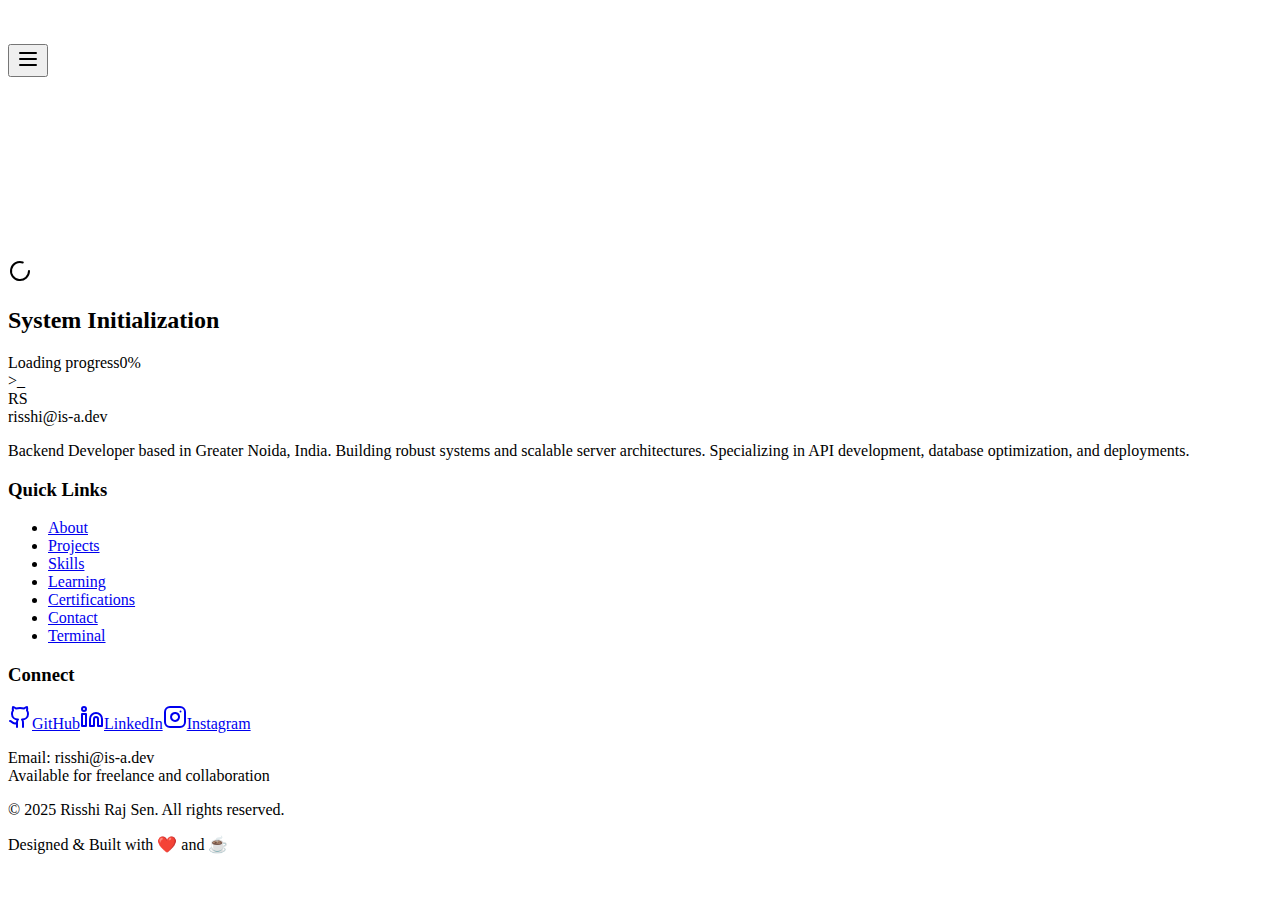
==== commit 1fa83dd0: "Updates" ====
--- a/index.html
+++ b/index.html
@@ -1 +1 @@
-<!DOCTYPE html><html lang="en" class="scroll-smooth"><head><meta charSet="utf-8"/><meta name="viewport" content="width=device-width, initial-scale=1"/><link rel="preload" href="/_next/static/media/a34f9d1faa5f3315-s.p.woff2" as="font" crossorigin="" type="font/woff2"/><link rel="preload" href="/_next/static/media/bb3ef058b751a6ad-s.p.woff2" as="font" crossorigin="" type="font/woff2"/><link rel="stylesheet" href="/_next/static/css/78b2c085e391d14e.css" crossorigin="" data-precedence="next"/><link rel="preload" as="script" fetchPriority="low" href="/_next/static/chunks/webpack-b6e510691f8c8c48.js" crossorigin=""/><script src="/_next/static/chunks/26fbc61a-354b92263807db97.js" async="" crossorigin=""></script><script src="/_next/static/chunks/696-8f794b1e2adf2324.js" async="" crossorigin=""></script><script src="/_next/static/chunks/main-app-88af7d935f2a73b8.js" async="" crossorigin=""></script><script src="/_next/static/chunks/398-e51bff341bdd6444.js" async=""></script><script src="/_next/static/chunks/990-1528028e18084642.js" async=""></script><script src="/_next/static/chunks/378-985834067242afec.js" async=""></script><script src="/_next/static/chunks/app/layout-76ef0dae3a7d88c1.js" async=""></script><script src="/_next/static/chunks/891-4208742f7256c9d1.js" async=""></script><script src="/_next/static/chunks/app/page-c5bfeef74860d878.js" async=""></script><title>Risshi Raj Sen | Backend Developer</title><meta name="description" content="Portfolio of Risshi Raj Sen, a backend developer showcasing projects, skills, and expertise in server-side technologies."/><meta name="next-size-adjust"/><script src="/_next/static/chunks/polyfills-c67a75d1b6f99dc8.js" crossorigin="" noModule=""></script></head><body class="__variable_d65c78 __variable_3c557b font-sans antialiased"><script>!function(){try{var d=document.documentElement,c=d.classList;c.remove('light','dark');var e=localStorage.getItem('theme');if('system'===e||(!e&&true)){var t='(prefers-color-scheme: dark)',m=window.matchMedia(t);if(m.media!==t||m.matches){d.style.colorScheme = 'dark';c.add('dark')}else{d.style.colorScheme = 'light';c.add('light')}}else if(e){c.add(e|| '')}if(e==='light'||e==='dark')d.style.colorScheme=e}catch(e){}}()</script><div class="flex min-h-screen flex-col"><header class="sticky top-0 z-50 w-full transition-all duration-300 bg-transparent"><div class="container flex h-16 items-center justify-between"><div class="flex items-center gap-2" style="opacity:0;transform:translateX(-20px) translateZ(0)"><div class="h-8 w-8 rounded-md bg-gradient-to-br from-terminal-blue via-terminal-cyan to-terminal-blue flex items-center justify-center text-background font-bold">RS</div><a class="font-mono text-xl font-bold" href="/"><span class="text-terminal-blue">risshi</span><span class="text-foreground">@</span><span class="text-terminal-cyan">is-a.dev</span><span class="text-foreground animate-blink">_</span></a></div><div class="md:hidden flex items-center gap-2"><button class="inline-flex items-center justify-center gap-2 whitespace-nowrap rounded-md text-sm font-medium ring-offset-background transition-colors focus-visible:outline-none focus-visible:ring-2 focus-visible:ring-ring focus-visible:ring-offset-2 disabled:pointer-events-none disabled:opacity-50 [&amp;_svg]:pointer-events-none [&amp;_svg]:size-4 [&amp;_svg]:shrink-0 hover:bg-accent hover:text-accent-foreground h-10 w-10"><svg xmlns="http://www.w3.org/2000/svg" width="24" height="24" viewBox="0 0 24 24" fill="none" stroke="currentColor" stroke-width="2" stroke-linecap="round" stroke-linejoin="round" class="h-6 w-6"><line x1="4" x2="20" y1="12" y2="12"></line><line x1="4" x2="20" y1="6" y2="6"></line><line x1="4" x2="20" y1="18" y2="18"></line></svg></button></div><nav class="hidden md:flex items-center gap-6" style="opacity:0;transform:translateY(-10px) translateZ(0)"><div style="opacity:0;transform:translateY(-10px) translateZ(0)"><a class="text-sm font-medium transition-colors hover:text-terminal-blue" href="#about">About</a></div><div style="opacity:0;transform:translateY(-10px) translateZ(0)"><a class="text-sm font-medium transition-colors hover:text-terminal-blue" href="#projects">Projects</a></div><div style="opacity:0;transform:translateY(-10px) translateZ(0)"><a class="text-sm font-medium transition-colors hover:text-terminal-blue" href="#skills">Skills</a></div><div style="opacity:0;transform:translateY(-10px) translateZ(0)"><a class="text-sm font-medium transition-colors hover:text-terminal-blue" href="#learning">Learning</a></div><div style="opacity:0;transform:translateY(-10px) translateZ(0)"><a class="text-sm font-medium transition-colors hover:text-terminal-blue" href="#certifications">Certifications</a></div><div style="opacity:0;transform:translateY(-10px) translateZ(0)"><a class="text-sm font-medium transition-colors hover:text-terminal-blue" href="#contact">Contact</a></div><div style="opacity:0;transform:translateY(-10px) translateZ(0)"><a class="text-sm font-medium transition-colors hover:text-terminal-blue" href="/terminal">Terminal</a></div><div style="opacity:0;transform:scale(0.8) translateZ(0)"><a download="" class="inline-flex items-center justify-center gap-2 whitespace-nowrap rounded-md text-sm font-medium ring-offset-background focus-visible:outline-none focus-visible:ring-2 focus-visible:ring-ring focus-visible:ring-offset-2 disabled:pointer-events-none disabled:opacity-50 [&amp;_svg]:pointer-events-none [&amp;_svg]:size-4 [&amp;_svg]:shrink-0 bg-primary text-primary-foreground hover:bg-primary/90 h-10 px-4 py-2 bg-gradient-to-r from-terminal-blue to-terminal-cyan hover:from-terminal-cyan hover:to-terminal-blue transition-all duration-300 shadow-glow-sm hover:shadow-glow-md" href="/risshi-raj-sen-resume.pdf"><svg xmlns="http://www.w3.org/2000/svg" width="24" height="24" viewBox="0 0 24 24" fill="none" stroke="currentColor" stroke-width="2" stroke-linecap="round" stroke-linejoin="round" class="mr-2 h-4 w-4"><path d="M21 15v4a2 2 0 0 1-2 2H5a2 2 0 0 1-2-2v-4"></path><polyline points="7 10 12 15 17 10"></polyline><line x1="12" x2="12" y1="15" y2="3"></line></svg> Resume</a></div><div class="flex items-center gap-2"><a href="https://github.com/codeRisshi25" target="_blank" rel="noopener noreferrer" class="text-muted-foreground hover:text-terminal-blue transition-colors"><svg xmlns="http://www.w3.org/2000/svg" width="24" height="24" viewBox="0 0 24 24" fill="none" stroke="currentColor" stroke-width="2" stroke-linecap="round" stroke-linejoin="round" class="h-5 w-5"><path d="M15 22v-4a4.8 4.8 0 0 0-1-3.5c3 0 6-2 6-5.5.08-1.25-.27-2.48-1-3.5.28-1.15.28-2.35 0-3.5 0 0-1 0-3 1.5-2.64-.5-5.36-.5-8 0C6 2 5 2 5 2c-.3 1.15-.3 2.35 0 3.5A5.403 5.403 0 0 0 4 9c0 3.5 3 5.5 6 5.5-.39.49-.68 1.05-.85 1.65-.17.6-.22 1.23-.15 1.85v4"></path><path d="M9 18c-4.51 2-5-2-7-2"></path></svg><span class="sr-only">GitHub</span></a><a href="https://linkedin.com/in/risshirajsen" target="_blank" rel="noopener noreferrer" class="text-muted-foreground hover:text-terminal-blue transition-colors"><svg xmlns="http://www.w3.org/2000/svg" width="24" height="24" viewBox="0 0 24 24" fill="none" stroke="currentColor" stroke-width="2" stroke-linecap="round" stroke-linejoin="round" class="h-5 w-5"><path d="M16 8a6 6 0 0 1 6 6v7h-4v-7a2 2 0 0 0-2-2 2 2 0 0 0-2 2v7h-4v-7a6 6 0 0 1 6-6z"></path><rect width="4" height="12" x="2" y="9"></rect><circle cx="4" cy="4" r="2"></circle></svg><span class="sr-only">LinkedIn</span></a><a href="https://twitter.com/risshirajsen" target="_blank" rel="noopener noreferrer" class="text-muted-foreground hover:text-terminal-blue transition-colors"><svg xmlns="http://www.w3.org/2000/svg" width="24" height="24" viewBox="0 0 24 24" fill="none" stroke="currentColor" stroke-width="2" stroke-linecap="round" stroke-linejoin="round" class="h-5 w-5"><path d="M22 4s-.7 2.1-2 3.4c1.6 10-9.4 17.3-18 11.6 2.2.1 4.4-.6 6-2C3 15.5.5 9.6 3 5c2.2 2.6 5.6 4.1 9 4-.9-4.2 4-6.6 7-3.8 1.1 0 3-1.2 3-1.2z"></path></svg><span class="sr-only">Twitter</span></a></div></nav></div></header><div class="flex-1"><div class="fixed inset-0 z-50 flex flex-col items-center justify-center bg-background"><div class="w-full max-w-md px-4"><div class="relative w-24 h-24 mx-auto mb-8"><div class="absolute inset-0 rounded-full bg-gradient-to-r from-terminal-blue via-terminal-cyan to-terminal-blue animate-spin-slow opacity-75 blur-sm"></div><div class="absolute inset-2 bg-background rounded-full flex items-center justify-center"><svg xmlns="http://www.w3.org/2000/svg" width="24" height="24" viewBox="0 0 24 24" fill="none" stroke="currentColor" stroke-width="2" stroke-linecap="round" stroke-linejoin="round" class="h-12 w-12 text-terminal-blue animate-spin"><path d="M21 12a9 9 0 1 1-6.219-8.56"></path></svg></div></div><h2 class="text-xl font-mono text-center mb-6 text-terminal-blue">System Initialization</h2><div class="mb-4"><div class="flex justify-between text-sm font-mono mb-2"><span class="text-muted-foreground">Loading progress</span><span class="text-terminal-blue">0<!-- -->%</span></div><div class="h-2 w-full bg-secondary rounded-full overflow-hidden"><div class="h-full bg-gradient-to-r from-terminal-blue to-terminal-cyan" style="width:0px"></div></div></div><div class="border border-terminal-blue/30 rounded-md p-3 bg-card/50 h-40 overflow-y-auto font-mono text-xs"><div class="terminal-header mb-2"><div class="flex space-x-2"><div class="terminal-dot bg-red-500"></div><div class="terminal-dot bg-yellow-500"></div><div class="terminal-dot bg-green-500"></div></div></div><div class="flex items-center"><span class="text-terminal-blue mr-2">&gt;</span><span class="animate-pulse">_</span></div></div></div></div></div><footer class="border-t border-terminal-blue/20 py-8"><div class="container"><div class="grid grid-cols-1 md:grid-cols-3 gap-8"><div><div class="flex items-center gap-2 mb-4"><div class="h-8 w-8 rounded-md bg-gradient-to-br from-terminal-blue via-terminal-cyan to-terminal-blue flex items-center justify-center text-background font-bold">RS</div><span class="font-mono text-xl font-bold"><span class="text-terminal-blue">risshi</span><span class="text-foreground">@</span><span class="text-terminal-cyan">is-a.dev</span></span></div><p class="text-sm text-muted-foreground">Backend Developer based in Greater Noida, India. Building robust systems and scalable server architectures. Specializing in API development, database optimization, and deployments.</p><div class="mt-4"></div></div><div><h3 class="font-bold mb-4">Quick Links</h3><ul class="space-y-2 text-sm"><li><a class="text-muted-foreground hover:text-terminal-blue transition-colors" href="#about">About</a></li><li><a class="text-muted-foreground hover:text-terminal-blue transition-colors" href="#projects">Projects</a></li><li><a class="text-muted-foreground hover:text-terminal-blue transition-colors" href="#skills">Skills</a></li><li><a class="text-muted-foreground hover:text-terminal-blue transition-colors" href="#learning">Learning</a></li><li><a class="text-muted-foreground hover:text-terminal-blue transition-colors" href="#certifications">Certifications</a></li><li><a class="text-muted-foreground hover:text-terminal-blue transition-colors" href="#contact">Contact</a></li><li><a class="text-muted-foreground hover:text-terminal-blue transition-colors" href="/terminal">Terminal</a></li></ul></div><div><h3 class="font-bold mb-4">Connect</h3><div class="flex space-x-4 mb-4"><a href="https://github.com/codeRisshi25" target="_blank" rel="noopener noreferrer" class="p-2 rounded-full bg-terminal-blue/10 text-terminal-blue hover:bg-terminal-blue/20 transition-colors"><svg xmlns="http://www.w3.org/2000/svg" width="24" height="24" viewBox="0 0 24 24" fill="none" stroke="currentColor" stroke-width="2" stroke-linecap="round" stroke-linejoin="round" class="h-5 w-5"><path d="M15 22v-4a4.8 4.8 0 0 0-1-3.5c3 0 6-2 6-5.5.08-1.25-.27-2.48-1-3.5.28-1.15.28-2.35 0-3.5 0 0-1 0-3 1.5-2.64-.5-5.36-.5-8 0C6 2 5 2 5 2c-.3 1.15-.3 2.35 0 3.5A5.403 5.403 0 0 0 4 9c0 3.5 3 5.5 6 5.5-.39.49-.68 1.05-.85 1.65-.17.6-.22 1.23-.15 1.85v4"></path><path d="M9 18c-4.51 2-5-2-7-2"></path></svg><span class="sr-only">GitHub</span></a><a href="https://linkedin.com/in/code" target="_blank" rel="noopener noreferrer" class="p-2 rounded-full bg-terminal-blue/10 text-terminal-blue hover:bg-terminal-blue/20 transition-colors"><svg xmlns="http://www.w3.org/2000/svg" width="24" height="24" viewBox="0 0 24 24" fill="none" stroke="currentColor" stroke-width="2" stroke-linecap="round" stroke-linejoin="round" class="h-5 w-5"><path d="M16 8a6 6 0 0 1 6 6v7h-4v-7a2 2 0 0 0-2-2 2 2 0 0 0-2 2v7h-4v-7a6 6 0 0 1 6-6z"></path><rect width="4" height="12" x="2" y="9"></rect><circle cx="4" cy="4" r="2"></circle></svg><span class="sr-only">LinkedIn</span></a><a href="https://instagram.com/__risshi" target="_blank" rel="noopener noreferrer" class="p-2 rounded-full bg-terminal-blue/10 text-terminal-blue hover:bg-terminal-blue/20 transition-colors"><svg xmlns="http://www.w3.org/2000/svg" width="24" height="24" viewBox="0 0 24 24" fill="none" stroke="currentColor" stroke-width="2" stroke-linecap="round" stroke-linejoin="round" class="h-5 w-5"><rect width="20" height="20" x="2" y="2" rx="5" ry="5"></rect><path d="M16 11.37A4 4 0 1 1 12.63 8 4 4 0 0 1 16 11.37z"></path><line x1="17.5" x2="17.51" y1="6.5" y2="6.5"></line></svg><span class="sr-only">Instagram</span></a></div><p class="text-sm text-muted-foreground">Email: risshi@is-a.dev<br/>Available for freelance and collaboration</p></div></div><div class="mt-8 pt-6 border-t border-terminal-blue/20 flex flex-col md:flex-row justify-between items-center"><p class="text-sm text-muted-foreground">© <!-- -->2025<!-- --> Risshi Raj Sen. All rights reserved.</p><p class="text-xs text-muted-foreground mt-2 md:mt-0"><span class="font-mono">Designed &amp; Built with ❤️ and ☕</span></p></div></div></footer></div><script src="/_next/static/chunks/webpack-b6e510691f8c8c48.js" crossorigin="" async=""></script><script>(self.__next_f=self.__next_f||[]).push([0]);self.__next_f.push([2,null])</script><script>self.__next_f.push([1,"1:HL[\"/_next/static/media/a34f9d1faa5f3315-s.p.woff2\",\"font\",{\"crossOrigin\":\"\",\"type\":\"font/woff2\"}]\n2:HL[\"/_next/static/media/bb3ef058b751a6ad-s.p.woff2\",\"font\",{\"crossOrigin\":\"\",\"type\":\"font/woff2\"}]\n3:HL[\"/_next/static/css/78b2c085e391d14e.css\",\"style\",{\"crossOrigin\":\"\"}]\n0:\"$L4\"\n"])</script><script>self.__next_f.push([1,"5:I[5963,[],\"\"]\n7:I[5195,[],\"\"]\n8:I[5738,[\"398\",\"static/chunks/398-e51bff341bdd6444.js\",\"990\",\"static/chunks/990-1528028e18084642.js\",\"378\",\"static/chunks/378-985834067242afec.js\",\"185\",\"static/chunks/app/layout-76ef0dae3a7d88c1.js\"],\"ThemeProvider\"]\n9:I[990,[\"398\",\"static/chunks/398-e51bff341bdd6444.js\",\"990\",\"static/chunks/990-1528028e18084642.js\",\"378\",\"static/chunks/378-985834067242afec.js\",\"185\",\"static/chunks/app/layout-76ef0dae3a7d88c1.js\"],\"\"]\na:I[6712,[\"398\",\"static/chunks/398-e51bff341bdd6444.js\","])</script><script>self.__next_f.push([1,"\"990\",\"static/chunks/990-1528028e18084642.js\",\"378\",\"static/chunks/378-985834067242afec.js\",\"185\",\"static/chunks/app/layout-76ef0dae3a7d88c1.js\"],\"\"]\nb:I[6698,[],\"\"]\nc:I[4562,[],\"\"]\ne:I[6263,[],\"\"]\nf:I[8231,[\"398\",\"static/chunks/398-e51bff341bdd6444.js\",\"990\",\"static/chunks/990-1528028e18084642.js\",\"891\",\"static/chunks/891-4208742f7256c9d1.js\",\"931\",\"static/chunks/app/page-c5bfeef74860d878.js\"],\"\"]\n10:I[5839,[\"398\",\"static/chunks/398-e51bff341bdd6444.js\",\"990\",\"static/chunks/990-1528028e18084642.js\",\"378\",\""])</script><script>self.__next_f.push([1,"static/chunks/378-985834067242afec.js\",\"185\",\"static/chunks/app/layout-76ef0dae3a7d88c1.js\"],\"\"]\n"])</script><script>self.__next_f.push([1,"4:[[[\"$\",\"link\",\"0\",{\"rel\":\"stylesheet\",\"href\":\"/_next/static/css/78b2c085e391d14e.css\",\"precedence\":\"next\",\"crossOrigin\":\"\"}]],[\"$\",\"$L5\",null,{\"buildId\":\"Uj8BjT1IRqWb-PXZep6C9\",\"assetPrefix\":\"\",\"initialCanonicalUrl\":\"/\",\"initialTree\":[\"\",{\"children\":[\"__PAGE__\",{}]},\"$undefined\",\"$undefined\",true],\"initialHead\":[false,\"$L6\"],\"globalErrorComponent\":\"$7\",\"children\":[null,[\"$\",\"html\",null,{\"lang\":\"en\",\"suppressHydrationWarning\":true,\"className\":\"scroll-smooth\",\"children\":[\"$\",\"body\",null,{\"className\":\"__variable_d65c78 __variable_3c557b font-sans antialiased\",\"children\":[\"$\",\"$L8\",null,{\"attribute\":\"class\",\"defaultTheme\":\"system\",\"enableSystem\":true,\"disableTransitionOnChange\":true,\"children\":[[\"$\",\"$L9\",null,{}],[\"$\",\"div\",null,{\"className\":\"flex min-h-screen flex-col\",\"children\":[[\"$\",\"$La\",null,{}],[\"$\",\"div\",null,{\"className\":\"flex-1\",\"children\":[\"$\",\"$Lb\",null,{\"parallelRouterKey\":\"children\",\"segmentPath\":[\"children\"],\"loading\":\"$undefined\",\"loadingStyles\":\"$undefined\",\"loadingScripts\":\"$undefined\",\"hasLoading\":false,\"error\":\"$undefined\",\"errorStyles\":\"$undefined\",\"errorScripts\":\"$undefined\",\"template\":[\"$\",\"$Lc\",null,{}],\"templateStyles\":\"$undefined\",\"templateScripts\":\"$undefined\",\"notFound\":[[\"$\",\"title\",null,{\"children\":\"404: This page could not be found.\"}],[\"$\",\"div\",null,{\"style\":{\"fontFamily\":\"system-ui,\\\"Segoe UI\\\",Roboto,Helvetica,Arial,sans-serif,\\\"Apple Color Emoji\\\",\\\"Segoe UI Emoji\\\"\",\"height\":\"100vh\",\"textAlign\":\"center\",\"display\":\"flex\",\"flexDirection\":\"column\",\"alignItems\":\"center\",\"justifyContent\":\"center\"},\"children\":[\"$\",\"div\",null,{\"children\":[[\"$\",\"style\",null,{\"dangerouslySetInnerHTML\":{\"__html\":\"body{color:#000;background:#fff;margin:0}.next-error-h1{border-right:1px solid rgba(0,0,0,.3)}@media (prefers-color-scheme:dark){body{color:#fff;background:#000}.next-error-h1{border-right:1px solid rgba(255,255,255,.3)}}\"}}],[\"$\",\"h1\",null,{\"className\":\"next-error-h1\",\"style\":{\"display\":\"inline-block\",\"margin\":\"0 20px 0 0\",\"padding\":\"0 23px 0 0\",\"fontSize\":24,\"fontWeight\":500,\"verticalAlign\":\"top\",\"lineHeight\":\"49px\"},\"children\":\"404\"}],[\"$\",\"div\",null,{\"style\":{\"display\":\"inline-block\"},\"children\":[\"$\",\"h2\",null,{\"style\":{\"fontSize\":14,\"fontWeight\":400,\"lineHeight\":\"49px\",\"margin\":0},\"children\":\"This page could not be found.\"}]}]]}]}]],\"notFoundStyles\":[],\"initialChildNode\":[\"$Ld\",[\"$\",\"$Le\",null,{\"propsForComponent\":{\"params\":{}},\"Component\":\"$f\",\"isStaticGeneration\":true}],null],\"childPropSegment\":\"__PAGE__\",\"styles\":null}]}],[\"$\",\"$L10\",null,{}]]}]]}]}]}],null]}]]\n"])</script><script>self.__next_f.push([1,"6:[[\"$\",\"meta\",\"0\",{\"name\":\"viewport\",\"content\":\"width=device-width, initial-scale=1\"}],[\"$\",\"meta\",\"1\",{\"charSet\":\"utf-8\"}],[\"$\",\"title\",\"2\",{\"children\":\"Risshi Raj Sen | Backend Developer\"}],[\"$\",\"meta\",\"3\",{\"name\":\"description\",\"content\":\"Portfolio of Risshi Raj Sen, a backend developer showcasing projects, skills, and expertise in server-side technologies.\"}],[\"$\",\"meta\",\"4\",{\"name\":\"next-size-adjust\"}]]\nd:null\n"])</script><script>self.__next_f.push([1,""])</script></body></html>+<!DOCTYPE html><html lang="en" class="scroll-smooth"><head><meta charSet="utf-8"/><meta name="viewport" content="width=device-width, initial-scale=1"/><link rel="preload" href="/codeRisshi25.github.io/_next/static/media/a34f9d1faa5f3315-s.p.woff2" as="font" crossorigin="" type="font/woff2"/><link rel="preload" href="/codeRisshi25.github.io/_next/static/media/bb3ef058b751a6ad-s.p.woff2" as="font" crossorigin="" type="font/woff2"/><link rel="stylesheet" href="/codeRisshi25.github.io/_next/static/css/8b65f2fe7bb8fe3f.css" crossorigin="" data-precedence="next"/><link rel="preload" as="script" fetchPriority="low" href="/codeRisshi25.github.io/_next/static/chunks/webpack-aa7da6c04df23f7c.js" crossorigin=""/><script src="/codeRisshi25.github.io/_next/static/chunks/26fbc61a-354b92263807db97.js" async="" crossorigin=""></script><script src="/codeRisshi25.github.io/_next/static/chunks/696-da2af7d966aacfae.js" async="" crossorigin=""></script><script src="/codeRisshi25.github.io/_next/static/chunks/main-app-88af7d935f2a73b8.js" async="" crossorigin=""></script><script src="/codeRisshi25.github.io/_next/static/chunks/398-e51bff341bdd6444.js" async=""></script><script src="/codeRisshi25.github.io/_next/static/chunks/990-74380b7323bbe5df.js" async=""></script><script src="/codeRisshi25.github.io/_next/static/chunks/378-793f9794b03ee86c.js" async=""></script><script src="/codeRisshi25.github.io/_next/static/chunks/app/layout-c445302eef19f584.js" async=""></script><script src="/codeRisshi25.github.io/_next/static/chunks/891-47fa80f4fd0a1e3b.js" async=""></script><script src="/codeRisshi25.github.io/_next/static/chunks/app/page-c5bfeef74860d878.js" async=""></script><title>Risshi Raj Sen | Backend Developer</title><meta name="description" content="Portfolio of Risshi Raj Sen, a backend developer showcasing projects, skills, and expertise in server-side technologies."/><meta name="next-size-adjust"/><script src="/codeRisshi25.github.io/_next/static/chunks/polyfills-c67a75d1b6f99dc8.js" crossorigin="" noModule=""></script></head><body class="__variable_39e27f __variable_6631f4 font-sans antialiased"><script>!function(){try{var d=document.documentElement,c=d.classList;c.remove('light','dark');var e=localStorage.getItem('theme');if('system'===e||(!e&&true)){var t='(prefers-color-scheme: dark)',m=window.matchMedia(t);if(m.media!==t||m.matches){d.style.colorScheme = 'dark';c.add('dark')}else{d.style.colorScheme = 'light';c.add('light')}}else if(e){c.add(e|| '')}if(e==='light'||e==='dark')d.style.colorScheme=e}catch(e){}}()</script><div class="flex min-h-screen flex-col"><header class="sticky top-0 z-50 w-full transition-all duration-300 bg-transparent"><div class="container flex h-16 items-center justify-between"><div class="flex items-center gap-2" style="opacity:0;transform:translateX(-20px) translateZ(0)"><div class="h-8 w-8 rounded-md bg-gradient-to-br from-terminal-blue via-terminal-cyan to-terminal-blue flex items-center justify-center text-background font-bold">RS</div><a class="font-mono text-xl font-bold" href="/codeRisshi25.github.io"><span class="text-terminal-blue">risshi</span><span class="text-foreground">@</span><span class="text-terminal-cyan">is-a.dev</span><span class="text-foreground animate-blink">_</span></a></div><div class="md:hidden flex items-center gap-2"><button class="inline-flex items-center justify-center gap-2 whitespace-nowrap rounded-md text-sm font-medium ring-offset-background transition-colors focus-visible:outline-none focus-visible:ring-2 focus-visible:ring-ring focus-visible:ring-offset-2 disabled:pointer-events-none disabled:opacity-50 [&amp;_svg]:pointer-events-none [&amp;_svg]:size-4 [&amp;_svg]:shrink-0 hover:bg-accent hover:text-accent-foreground h-10 w-10"><svg xmlns="http://www.w3.org/2000/svg" width="24" height="24" viewBox="0 0 24 24" fill="none" stroke="currentColor" stroke-width="2" stroke-linecap="round" stroke-linejoin="round" class="h-6 w-6"><line x1="4" x2="20" y1="12" y2="12"></line><line x1="4" x2="20" y1="6" y2="6"></line><line x1="4" x2="20" y1="18" y2="18"></line></svg></button></div><nav class="hidden md:flex items-center gap-6" style="opacity:0;transform:translateY(-10px) translateZ(0)"><div style="opacity:0;transform:translateY(-10px) translateZ(0)"><a class="text-sm font-medium transition-colors hover:text-terminal-blue" href="#about">About</a></div><div style="opacity:0;transform:translateY(-10px) translateZ(0)"><a class="text-sm font-medium transition-colors hover:text-terminal-blue" href="#projects">Projects</a></div><div style="opacity:0;transform:translateY(-10px) translateZ(0)"><a class="text-sm font-medium transition-colors hover:text-terminal-blue" href="#skills">Skills</a></div><div style="opacity:0;transform:translateY(-10px) translateZ(0)"><a class="text-sm font-medium transition-colors hover:text-terminal-blue" href="#learning">Learning</a></div><div style="opacity:0;transform:translateY(-10px) translateZ(0)"><a class="text-sm font-medium transition-colors hover:text-terminal-blue" href="#certifications">Certifications</a></div><div style="opacity:0;transform:translateY(-10px) translateZ(0)"><a class="text-sm font-medium transition-colors hover:text-terminal-blue" href="#contact">Contact</a></div><div style="opacity:0;transform:translateY(-10px) translateZ(0)"><a class="text-sm font-medium transition-colors hover:text-terminal-blue" href="/codeRisshi25.github.io/terminal">Terminal</a></div><div style="opacity:0;transform:scale(0.8) translateZ(0)"><a download="" class="inline-flex items-center justify-center gap-2 whitespace-nowrap rounded-md text-sm font-medium ring-offset-background focus-visible:outline-none focus-visible:ring-2 focus-visible:ring-ring focus-visible:ring-offset-2 disabled:pointer-events-none disabled:opacity-50 [&amp;_svg]:pointer-events-none [&amp;_svg]:size-4 [&amp;_svg]:shrink-0 bg-primary text-primary-foreground hover:bg-primary/90 h-10 px-4 py-2 bg-gradient-to-r from-terminal-blue to-terminal-cyan hover:from-terminal-cyan hover:to-terminal-blue transition-all duration-300 shadow-glow-sm hover:shadow-glow-md" href="/codeRisshi25.github.io/risshi-raj-sen-resume.pdf"><svg xmlns="http://www.w3.org/2000/svg" width="24" height="24" viewBox="0 0 24 24" fill="none" stroke="currentColor" stroke-width="2" stroke-linecap="round" stroke-linejoin="round" class="mr-2 h-4 w-4"><path d="M21 15v4a2 2 0 0 1-2 2H5a2 2 0 0 1-2-2v-4"></path><polyline points="7 10 12 15 17 10"></polyline><line x1="12" x2="12" y1="15" y2="3"></line></svg> Resume</a></div><div class="flex items-center gap-2"><a href="https://github.com/codeRisshi25" target="_blank" rel="noopener noreferrer" class="text-muted-foreground hover:text-terminal-blue transition-colors"><svg xmlns="http://www.w3.org/2000/svg" width="24" height="24" viewBox="0 0 24 24" fill="none" stroke="currentColor" stroke-width="2" stroke-linecap="round" stroke-linejoin="round" class="h-5 w-5"><path d="M15 22v-4a4.8 4.8 0 0 0-1-3.5c3 0 6-2 6-5.5.08-1.25-.27-2.48-1-3.5.28-1.15.28-2.35 0-3.5 0 0-1 0-3 1.5-2.64-.5-5.36-.5-8 0C6 2 5 2 5 2c-.3 1.15-.3 2.35 0 3.5A5.403 5.403 0 0 0 4 9c0 3.5 3 5.5 6 5.5-.39.49-.68 1.05-.85 1.65-.17.6-.22 1.23-.15 1.85v4"></path><path d="M9 18c-4.51 2-5-2-7-2"></path></svg><span class="sr-only">GitHub</span></a><a href="https://linkedin.com/in/risshirajsen" target="_blank" rel="noopener noreferrer" class="text-muted-foreground hover:text-terminal-blue transition-colors"><svg xmlns="http://www.w3.org/2000/svg" width="24" height="24" viewBox="0 0 24 24" fill="none" stroke="currentColor" stroke-width="2" stroke-linecap="round" stroke-linejoin="round" class="h-5 w-5"><path d="M16 8a6 6 0 0 1 6 6v7h-4v-7a2 2 0 0 0-2-2 2 2 0 0 0-2 2v7h-4v-7a6 6 0 0 1 6-6z"></path><rect width="4" height="12" x="2" y="9"></rect><circle cx="4" cy="4" r="2"></circle></svg><span class="sr-only">LinkedIn</span></a><a href="https://twitter.com/risshirajsen" target="_blank" rel="noopener noreferrer" class="text-muted-foreground hover:text-terminal-blue transition-colors"><svg xmlns="http://www.w3.org/2000/svg" width="24" height="24" viewBox="0 0 24 24" fill="none" stroke="currentColor" stroke-width="2" stroke-linecap="round" stroke-linejoin="round" class="h-5 w-5"><path d="M22 4s-.7 2.1-2 3.4c1.6 10-9.4 17.3-18 11.6 2.2.1 4.4-.6 6-2C3 15.5.5 9.6 3 5c2.2 2.6 5.6 4.1 9 4-.9-4.2 4-6.6 7-3.8 1.1 0 3-1.2 3-1.2z"></path></svg><span class="sr-only">Twitter</span></a></div></nav></div></header><div class="flex-1"><div class="fixed inset-0 z-50 flex flex-col items-center justify-center bg-background"><div class="w-full max-w-md px-4"><div class="relative w-24 h-24 mx-auto mb-8"><div class="absolute inset-0 rounded-full bg-gradient-to-r from-terminal-blue via-terminal-cyan to-terminal-blue animate-spin-slow opacity-75 blur-sm"></div><div class="absolute inset-2 bg-background rounded-full flex items-center justify-center"><svg xmlns="http://www.w3.org/2000/svg" width="24" height="24" viewBox="0 0 24 24" fill="none" stroke="currentColor" stroke-width="2" stroke-linecap="round" stroke-linejoin="round" class="h-12 w-12 text-terminal-blue animate-spin"><path d="M21 12a9 9 0 1 1-6.219-8.56"></path></svg></div></div><h2 class="text-xl font-mono text-center mb-6 text-terminal-blue">System Initialization</h2><div class="mb-4"><div class="flex justify-between text-sm font-mono mb-2"><span class="text-muted-foreground">Loading progress</span><span class="text-terminal-blue">0<!-- -->%</span></div><div class="h-2 w-full bg-secondary rounded-full overflow-hidden"><div class="h-full bg-gradient-to-r from-terminal-blue to-terminal-cyan" style="width:0px"></div></div></div><div class="border border-terminal-blue/30 rounded-md p-3 bg-card/50 h-40 overflow-y-auto font-mono text-xs"><div class="terminal-header mb-2"><div class="flex space-x-2"><div class="terminal-dot bg-red-500"></div><div class="terminal-dot bg-yellow-500"></div><div class="terminal-dot bg-green-500"></div></div></div><div class="flex items-center"><span class="text-terminal-blue mr-2">&gt;</span><span class="animate-pulse">_</span></div></div></div></div></div><footer class="border-t border-terminal-blue/20 py-8"><div class="container"><div class="grid grid-cols-1 md:grid-cols-3 gap-8"><div><div class="flex items-center gap-2 mb-4"><div class="h-8 w-8 rounded-md bg-gradient-to-br from-terminal-blue via-terminal-cyan to-terminal-blue flex items-center justify-center text-background font-bold">RS</div><span class="font-mono text-xl font-bold"><span class="text-terminal-blue">risshi</span><span class="text-foreground">@</span><span class="text-terminal-cyan">is-a.dev</span></span></div><p class="text-sm text-muted-foreground">Backend Developer based in Greater Noida, India. Building robust systems and scalable server architectures. Specializing in API development, database optimization, and deployments.</p><div class="mt-4"></div></div><div><h3 class="font-bold mb-4">Quick Links</h3><ul class="space-y-2 text-sm"><li><a class="text-muted-foreground hover:text-terminal-blue transition-colors" href="#about">About</a></li><li><a class="text-muted-foreground hover:text-terminal-blue transition-colors" href="#projects">Projects</a></li><li><a class="text-muted-foreground hover:text-terminal-blue transition-colors" href="#skills">Skills</a></li><li><a class="text-muted-foreground hover:text-terminal-blue transition-colors" href="#learning">Learning</a></li><li><a class="text-muted-foreground hover:text-terminal-blue transition-colors" href="#certifications">Certifications</a></li><li><a class="text-muted-foreground hover:text-terminal-blue transition-colors" href="#contact">Contact</a></li><li><a class="text-muted-foreground hover:text-terminal-blue transition-colors" href="/codeRisshi25.github.io/terminal">Terminal</a></li></ul></div><div><h3 class="font-bold mb-4">Connect</h3><div class="flex space-x-4 mb-4"><a href="https://github.com/codeRisshi25" target="_blank" rel="noopener noreferrer" class="p-2 rounded-full bg-terminal-blue/10 text-terminal-blue hover:bg-terminal-blue/20 transition-colors"><svg xmlns="http://www.w3.org/2000/svg" width="24" height="24" viewBox="0 0 24 24" fill="none" stroke="currentColor" stroke-width="2" stroke-linecap="round" stroke-linejoin="round" class="h-5 w-5"><path d="M15 22v-4a4.8 4.8 0 0 0-1-3.5c3 0 6-2 6-5.5.08-1.25-.27-2.48-1-3.5.28-1.15.28-2.35 0-3.5 0 0-1 0-3 1.5-2.64-.5-5.36-.5-8 0C6 2 5 2 5 2c-.3 1.15-.3 2.35 0 3.5A5.403 5.403 0 0 0 4 9c0 3.5 3 5.5 6 5.5-.39.49-.68 1.05-.85 1.65-.17.6-.22 1.23-.15 1.85v4"></path><path d="M9 18c-4.51 2-5-2-7-2"></path></svg><span class="sr-only">GitHub</span></a><a href="https://linkedin.com/in/code" target="_blank" rel="noopener noreferrer" class="p-2 rounded-full bg-terminal-blue/10 text-terminal-blue hover:bg-terminal-blue/20 transition-colors"><svg xmlns="http://www.w3.org/2000/svg" width="24" height="24" viewBox="0 0 24 24" fill="none" stroke="currentColor" stroke-width="2" stroke-linecap="round" stroke-linejoin="round" class="h-5 w-5"><path d="M16 8a6 6 0 0 1 6 6v7h-4v-7a2 2 0 0 0-2-2 2 2 0 0 0-2 2v7h-4v-7a6 6 0 0 1 6-6z"></path><rect width="4" height="12" x="2" y="9"></rect><circle cx="4" cy="4" r="2"></circle></svg><span class="sr-only">LinkedIn</span></a><a href="https://instagram.com/__risshi" target="_blank" rel="noopener noreferrer" class="p-2 rounded-full bg-terminal-blue/10 text-terminal-blue hover:bg-terminal-blue/20 transition-colors"><svg xmlns="http://www.w3.org/2000/svg" width="24" height="24" viewBox="0 0 24 24" fill="none" stroke="currentColor" stroke-width="2" stroke-linecap="round" stroke-linejoin="round" class="h-5 w-5"><rect width="20" height="20" x="2" y="2" rx="5" ry="5"></rect><path d="M16 11.37A4 4 0 1 1 12.63 8 4 4 0 0 1 16 11.37z"></path><line x1="17.5" x2="17.51" y1="6.5" y2="6.5"></line></svg><span class="sr-only">Instagram</span></a></div><p class="text-sm text-muted-foreground">Email: risshi@is-a.dev<br/>Available for freelance and collaboration</p></div></div><div class="mt-8 pt-6 border-t border-terminal-blue/20 flex flex-col md:flex-row justify-between items-center"><p class="text-sm text-muted-foreground">© <!-- -->2025<!-- --> Risshi Raj Sen. All rights reserved.</p><p class="text-xs text-muted-foreground mt-2 md:mt-0"><span class="font-mono">Designed &amp; Built with ❤️ and ☕</span></p></div></div></footer></div><script src="/codeRisshi25.github.io/_next/static/chunks/webpack-aa7da6c04df23f7c.js" crossorigin="" async=""></script><script>(self.__next_f=self.__next_f||[]).push([0]);self.__next_f.push([2,null])</script><script>self.__next_f.push([1,"1:HL[\"/codeRisshi25.github.io/_next/static/media/a34f9d1faa5f3315-s.p.woff2\",\"font\",{\"crossOrigin\":\"\",\"type\":\"font/woff2\"}]\n2:HL[\"/codeRisshi25.github.io/_next/static/media/bb3ef058b751a6ad-s.p.woff2\",\"font\",{\"crossOrigin\":\"\",\"type\":\"font/woff2\"}]\n3:HL[\"/codeRisshi25.github.io/_next/static/css/8b65f2fe7bb8fe3f.css\",\"style\",{\"crossOrigin\":\"\"}]\n0:\"$L4\"\n"])</script><script>self.__next_f.push([1,"5:I[5963,[],\"\"]\n7:I[5195,[],\"\"]\n8:I[5738,[\"398\",\"static/chunks/398-e51bff341bdd6444.js\",\"990\",\"static/chunks/990-74380b7323bbe5df.js\",\"378\",\"static/chunks/378-793f9794b03ee86c.js\",\"185\",\"static/chunks/app/layout-c445302eef19f584.js\"],\"ThemeProvider\"]\n9:I[990,[\"398\",\"static/chunks/398-e51bff341bdd6444.js\",\"990\",\"static/chunks/990-74380b7323bbe5df.js\",\"378\",\"static/chunks/378-793f9794b03ee86c.js\",\"185\",\"static/chunks/app/layout-c445302eef19f584.js\"],\"\"]\na:I[6712,[\"398\",\"static/chunks/398-e51bff341bdd6444.js\","])</script><script>self.__next_f.push([1,"\"990\",\"static/chunks/990-74380b7323bbe5df.js\",\"378\",\"static/chunks/378-793f9794b03ee86c.js\",\"185\",\"static/chunks/app/layout-c445302eef19f584.js\"],\"\"]\nb:I[6698,[],\"\"]\nc:I[4562,[],\"\"]\ne:I[6263,[],\"\"]\nf:I[8231,[\"398\",\"static/chunks/398-e51bff341bdd6444.js\",\"990\",\"static/chunks/990-74380b7323bbe5df.js\",\"891\",\"static/chunks/891-47fa80f4fd0a1e3b.js\",\"931\",\"static/chunks/app/page-c5bfeef74860d878.js\"],\"\"]\n10:I[5839,[\"398\",\"static/chunks/398-e51bff341bdd6444.js\",\"990\",\"static/chunks/990-74380b7323bbe5df.js\",\"378\",\""])</script><script>self.__next_f.push([1,"static/chunks/378-793f9794b03ee86c.js\",\"185\",\"static/chunks/app/layout-c445302eef19f584.js\"],\"\"]\n"])</script><script>self.__next_f.push([1,"4:[[[\"$\",\"link\",\"0\",{\"rel\":\"stylesheet\",\"href\":\"/codeRisshi25.github.io/_next/static/css/8b65f2fe7bb8fe3f.css\",\"precedence\":\"next\",\"crossOrigin\":\"\"}]],[\"$\",\"$L5\",null,{\"buildId\":\"8ZCdI7o1N6GekbPWrYbQY\",\"assetPrefix\":\"/codeRisshi25.github.io\",\"initialCanonicalUrl\":\"/\",\"initialTree\":[\"\",{\"children\":[\"__PAGE__\",{}]},\"$undefined\",\"$undefined\",true],\"initialHead\":[false,\"$L6\"],\"globalErrorComponent\":\"$7\",\"children\":[null,[\"$\",\"html\",null,{\"lang\":\"en\",\"suppressHydrationWarning\":true,\"className\":\"scroll-smooth\",\"children\":[\"$\",\"body\",null,{\"className\":\"__variable_39e27f __variable_6631f4 font-sans antialiased\",\"children\":[\"$\",\"$L8\",null,{\"attribute\":\"class\",\"defaultTheme\":\"system\",\"enableSystem\":true,\"disableTransitionOnChange\":true,\"children\":[[\"$\",\"$L9\",null,{}],[\"$\",\"div\",null,{\"className\":\"flex min-h-screen flex-col\",\"children\":[[\"$\",\"$La\",null,{}],[\"$\",\"div\",null,{\"className\":\"flex-1\",\"children\":[\"$\",\"$Lb\",null,{\"parallelRouterKey\":\"children\",\"segmentPath\":[\"children\"],\"loading\":\"$undefined\",\"loadingStyles\":\"$undefined\",\"loadingScripts\":\"$undefined\",\"hasLoading\":false,\"error\":\"$undefined\",\"errorStyles\":\"$undefined\",\"errorScripts\":\"$undefined\",\"template\":[\"$\",\"$Lc\",null,{}],\"templateStyles\":\"$undefined\",\"templateScripts\":\"$undefined\",\"notFound\":[[\"$\",\"title\",null,{\"children\":\"404: This page could not be found.\"}],[\"$\",\"div\",null,{\"style\":{\"fontFamily\":\"system-ui,\\\"Segoe UI\\\",Roboto,Helvetica,Arial,sans-serif,\\\"Apple Color Emoji\\\",\\\"Segoe UI Emoji\\\"\",\"height\":\"100vh\",\"textAlign\":\"center\",\"display\":\"flex\",\"flexDirection\":\"column\",\"alignItems\":\"center\",\"justifyContent\":\"center\"},\"children\":[\"$\",\"div\",null,{\"children\":[[\"$\",\"style\",null,{\"dangerouslySetInnerHTML\":{\"__html\":\"body{color:#000;background:#fff;margin:0}.next-error-h1{border-right:1px solid rgba(0,0,0,.3)}@media (prefers-color-scheme:dark){body{color:#fff;background:#000}.next-error-h1{border-right:1px solid rgba(255,255,255,.3)}}\"}}],[\"$\",\"h1\",null,{\"className\":\"next-error-h1\",\"style\":{\"display\":\"inline-block\",\"margin\":\"0 20px 0 0\",\"padding\":\"0 23px 0 0\",\"fontSize\":24,\"fontWeight\":500,\"verticalAlign\":\"top\",\"lineHeight\":\"49px\"},\"children\":\"404\"}],[\"$\",\"div\",null,{\"style\":{\"display\":\"inline-block\"},\"children\":[\"$\",\"h2\",null,{\"style\":{\"fontSize\":14,\"fontWeight\":400,\"lineHeight\":\"49px\",\"margin\":0},\"children\":\"This page could not be found.\"}]}]]}]}]],\"notFoundStyles\":[],\"initialChildNode\":[\"$Ld\",[\"$\",\"$Le\",null,{\"propsForComponent\":{\"params\":{}},\"Component\":\"$f\",\"isStaticGeneration\":true}],null],\"childPropSegment\":\"__PAGE__\",\"styles\":null}]}],[\"$\",\"$L10\",null,{}]]}]]}]}]}],null]}]]\n"])</script><script>self.__next_f.push([1,"6:[[\"$\",\"meta\",\"0\",{\"name\":\"viewport\",\"content\":\"width=device-width, initial-scale=1\"}],[\"$\",\"meta\",\"1\",{\"charSet\":\"utf-8\"}],[\"$\",\"title\",\"2\",{\"children\":\"Risshi Raj Sen | Backend Developer\"}],[\"$\",\"meta\",\"3\",{\"name\":\"description\",\"content\":\"Portfolio of Risshi Raj Sen, a backend developer showcasing projects, skills, and expertise in server-side technologies.\"}],[\"$\",\"meta\",\"4\",{\"name\":\"next-size-adjust\"}]]\nd:null\n"])</script><script>self.__next_f.push([1,""])</script></body></html>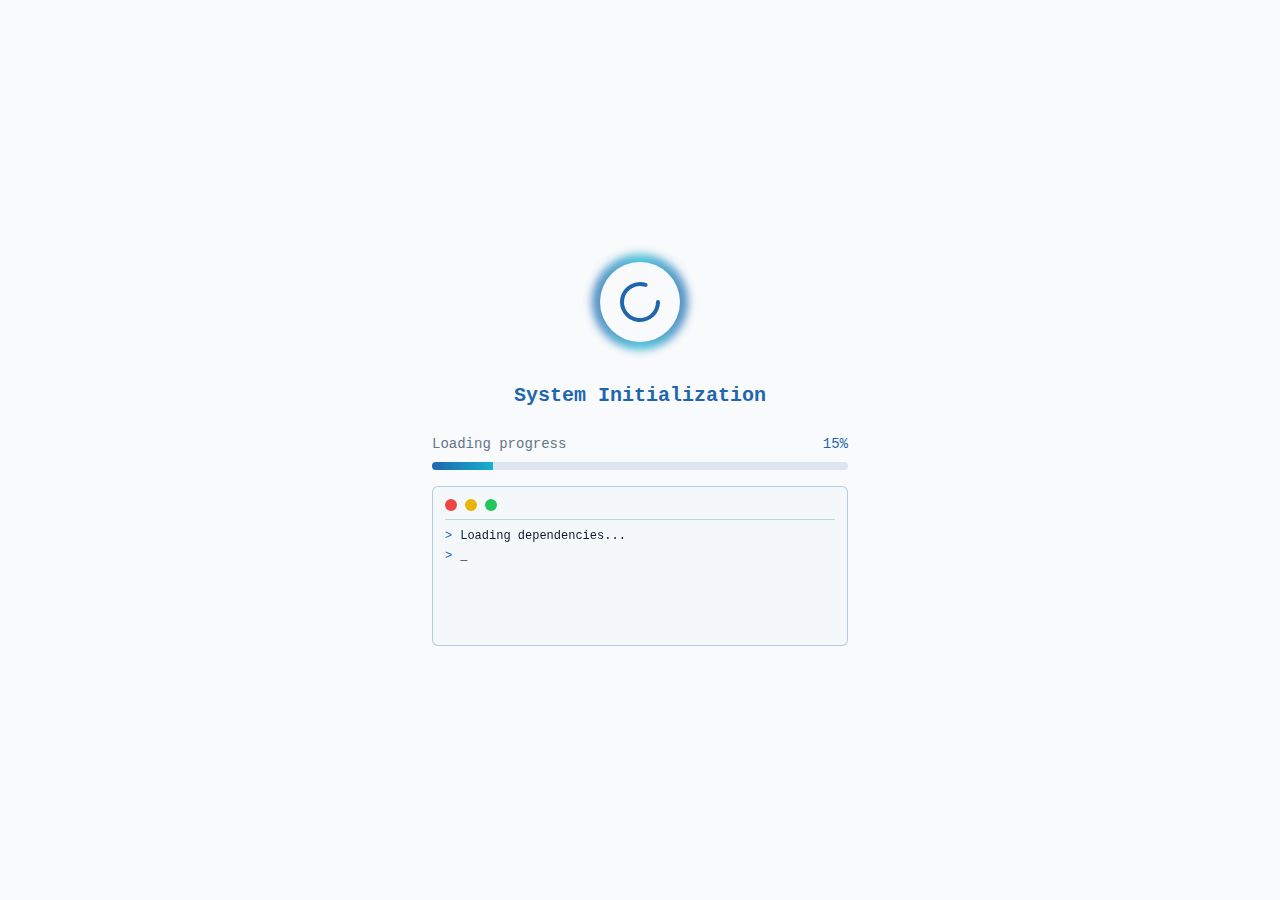
==== commit a69b7400: "Updates" ====
--- a/index.html
+++ b/index.html
@@ -1 +1 @@
-<!DOCTYPE html><html lang="en" class="scroll-smooth"><head><meta charSet="utf-8"/><meta name="viewport" content="width=device-width, initial-scale=1"/><link rel="preload" href="/codeRisshi25.github.io/_next/static/media/a34f9d1faa5f3315-s.p.woff2" as="font" crossorigin="" type="font/woff2"/><link rel="preload" href="/codeRisshi25.github.io/_next/static/media/bb3ef058b751a6ad-s.p.woff2" as="font" crossorigin="" type="font/woff2"/><link rel="stylesheet" href="/codeRisshi25.github.io/_next/static/css/8b65f2fe7bb8fe3f.css" crossorigin="" data-precedence="next"/><link rel="preload" as="script" fetchPriority="low" href="/codeRisshi25.github.io/_next/static/chunks/webpack-aa7da6c04df23f7c.js" crossorigin=""/><script src="/codeRisshi25.github.io/_next/static/chunks/26fbc61a-354b92263807db97.js" async="" crossorigin=""></script><script src="/codeRisshi25.github.io/_next/static/chunks/696-da2af7d966aacfae.js" async="" crossorigin=""></script><script src="/codeRisshi25.github.io/_next/static/chunks/main-app-88af7d935f2a73b8.js" async="" crossorigin=""></script><script src="/codeRisshi25.github.io/_next/static/chunks/398-e51bff341bdd6444.js" async=""></script><script src="/codeRisshi25.github.io/_next/static/chunks/990-74380b7323bbe5df.js" async=""></script><script src="/codeRisshi25.github.io/_next/static/chunks/378-793f9794b03ee86c.js" async=""></script><script src="/codeRisshi25.github.io/_next/static/chunks/app/layout-c445302eef19f584.js" async=""></script><script src="/codeRisshi25.github.io/_next/static/chunks/891-47fa80f4fd0a1e3b.js" async=""></script><script src="/codeRisshi25.github.io/_next/static/chunks/app/page-c5bfeef74860d878.js" async=""></script><title>Risshi Raj Sen | Backend Developer</title><meta name="description" content="Portfolio of Risshi Raj Sen, a backend developer showcasing projects, skills, and expertise in server-side technologies."/><meta name="next-size-adjust"/><script src="/codeRisshi25.github.io/_next/static/chunks/polyfills-c67a75d1b6f99dc8.js" crossorigin="" noModule=""></script></head><body class="__variable_39e27f __variable_6631f4 font-sans antialiased"><script>!function(){try{var d=document.documentElement,c=d.classList;c.remove('light','dark');var e=localStorage.getItem('theme');if('system'===e||(!e&&true)){var t='(prefers-color-scheme: dark)',m=window.matchMedia(t);if(m.media!==t||m.matches){d.style.colorScheme = 'dark';c.add('dark')}else{d.style.colorScheme = 'light';c.add('light')}}else if(e){c.add(e|| '')}if(e==='light'||e==='dark')d.style.colorScheme=e}catch(e){}}()</script><div class="flex min-h-screen flex-col"><header class="sticky top-0 z-50 w-full transition-all duration-300 bg-transparent"><div class="container flex h-16 items-center justify-between"><div class="flex items-center gap-2" style="opacity:0;transform:translateX(-20px) translateZ(0)"><div class="h-8 w-8 rounded-md bg-gradient-to-br from-terminal-blue via-terminal-cyan to-terminal-blue flex items-center justify-center text-background font-bold">RS</div><a class="font-mono text-xl font-bold" href="/codeRisshi25.github.io"><span class="text-terminal-blue">risshi</span><span class="text-foreground">@</span><span class="text-terminal-cyan">is-a.dev</span><span class="text-foreground animate-blink">_</span></a></div><div class="md:hidden flex items-center gap-2"><button class="inline-flex items-center justify-center gap-2 whitespace-nowrap rounded-md text-sm font-medium ring-offset-background transition-colors focus-visible:outline-none focus-visible:ring-2 focus-visible:ring-ring focus-visible:ring-offset-2 disabled:pointer-events-none disabled:opacity-50 [&amp;_svg]:pointer-events-none [&amp;_svg]:size-4 [&amp;_svg]:shrink-0 hover:bg-accent hover:text-accent-foreground h-10 w-10"><svg xmlns="http://www.w3.org/2000/svg" width="24" height="24" viewBox="0 0 24 24" fill="none" stroke="currentColor" stroke-width="2" stroke-linecap="round" stroke-linejoin="round" class="h-6 w-6"><line x1="4" x2="20" y1="12" y2="12"></line><line x1="4" x2="20" y1="6" y2="6"></line><line x1="4" x2="20" y1="18" y2="18"></line></svg></button></div><nav class="hidden md:flex items-center gap-6" style="opacity:0;transform:translateY(-10px) translateZ(0)"><div style="opacity:0;transform:translateY(-10px) translateZ(0)"><a class="text-sm font-medium transition-colors hover:text-terminal-blue" href="#about">About</a></div><div style="opacity:0;transform:translateY(-10px) translateZ(0)"><a class="text-sm font-medium transition-colors hover:text-terminal-blue" href="#projects">Projects</a></div><div style="opacity:0;transform:translateY(-10px) translateZ(0)"><a class="text-sm font-medium transition-colors hover:text-terminal-blue" href="#skills">Skills</a></div><div style="opacity:0;transform:translateY(-10px) translateZ(0)"><a class="text-sm font-medium transition-colors hover:text-terminal-blue" href="#learning">Learning</a></div><div style="opacity:0;transform:translateY(-10px) translateZ(0)"><a class="text-sm font-medium transition-colors hover:text-terminal-blue" href="#certifications">Certifications</a></div><div style="opacity:0;transform:translateY(-10px) translateZ(0)"><a class="text-sm font-medium transition-colors hover:text-terminal-blue" href="#contact">Contact</a></div><div style="opacity:0;transform:translateY(-10px) translateZ(0)"><a class="text-sm font-medium transition-colors hover:text-terminal-blue" href="/codeRisshi25.github.io/terminal">Terminal</a></div><div style="opacity:0;transform:scale(0.8) translateZ(0)"><a download="" class="inline-flex items-center justify-center gap-2 whitespace-nowrap rounded-md text-sm font-medium ring-offset-background focus-visible:outline-none focus-visible:ring-2 focus-visible:ring-ring focus-visible:ring-offset-2 disabled:pointer-events-none disabled:opacity-50 [&amp;_svg]:pointer-events-none [&amp;_svg]:size-4 [&amp;_svg]:shrink-0 bg-primary text-primary-foreground hover:bg-primary/90 h-10 px-4 py-2 bg-gradient-to-r from-terminal-blue to-terminal-cyan hover:from-terminal-cyan hover:to-terminal-blue transition-all duration-300 shadow-glow-sm hover:shadow-glow-md" href="/codeRisshi25.github.io/risshi-raj-sen-resume.pdf"><svg xmlns="http://www.w3.org/2000/svg" width="24" height="24" viewBox="0 0 24 24" fill="none" stroke="currentColor" stroke-width="2" stroke-linecap="round" stroke-linejoin="round" class="mr-2 h-4 w-4"><path d="M21 15v4a2 2 0 0 1-2 2H5a2 2 0 0 1-2-2v-4"></path><polyline points="7 10 12 15 17 10"></polyline><line x1="12" x2="12" y1="15" y2="3"></line></svg> Resume</a></div><div class="flex items-center gap-2"><a href="https://github.com/codeRisshi25" target="_blank" rel="noopener noreferrer" class="text-muted-foreground hover:text-terminal-blue transition-colors"><svg xmlns="http://www.w3.org/2000/svg" width="24" height="24" viewBox="0 0 24 24" fill="none" stroke="currentColor" stroke-width="2" stroke-linecap="round" stroke-linejoin="round" class="h-5 w-5"><path d="M15 22v-4a4.8 4.8 0 0 0-1-3.5c3 0 6-2 6-5.5.08-1.25-.27-2.48-1-3.5.28-1.15.28-2.35 0-3.5 0 0-1 0-3 1.5-2.64-.5-5.36-.5-8 0C6 2 5 2 5 2c-.3 1.15-.3 2.35 0 3.5A5.403 5.403 0 0 0 4 9c0 3.5 3 5.5 6 5.5-.39.49-.68 1.05-.85 1.65-.17.6-.22 1.23-.15 1.85v4"></path><path d="M9 18c-4.51 2-5-2-7-2"></path></svg><span class="sr-only">GitHub</span></a><a href="https://linkedin.com/in/risshirajsen" target="_blank" rel="noopener noreferrer" class="text-muted-foreground hover:text-terminal-blue transition-colors"><svg xmlns="http://www.w3.org/2000/svg" width="24" height="24" viewBox="0 0 24 24" fill="none" stroke="currentColor" stroke-width="2" stroke-linecap="round" stroke-linejoin="round" class="h-5 w-5"><path d="M16 8a6 6 0 0 1 6 6v7h-4v-7a2 2 0 0 0-2-2 2 2 0 0 0-2 2v7h-4v-7a6 6 0 0 1 6-6z"></path><rect width="4" height="12" x="2" y="9"></rect><circle cx="4" cy="4" r="2"></circle></svg><span class="sr-only">LinkedIn</span></a><a href="https://twitter.com/risshirajsen" target="_blank" rel="noopener noreferrer" class="text-muted-foreground hover:text-terminal-blue transition-colors"><svg xmlns="http://www.w3.org/2000/svg" width="24" height="24" viewBox="0 0 24 24" fill="none" stroke="currentColor" stroke-width="2" stroke-linecap="round" stroke-linejoin="round" class="h-5 w-5"><path d="M22 4s-.7 2.1-2 3.4c1.6 10-9.4 17.3-18 11.6 2.2.1 4.4-.6 6-2C3 15.5.5 9.6 3 5c2.2 2.6 5.6 4.1 9 4-.9-4.2 4-6.6 7-3.8 1.1 0 3-1.2 3-1.2z"></path></svg><span class="sr-only">Twitter</span></a></div></nav></div></header><div class="flex-1"><div class="fixed inset-0 z-50 flex flex-col items-center justify-center bg-background"><div class="w-full max-w-md px-4"><div class="relative w-24 h-24 mx-auto mb-8"><div class="absolute inset-0 rounded-full bg-gradient-to-r from-terminal-blue via-terminal-cyan to-terminal-blue animate-spin-slow opacity-75 blur-sm"></div><div class="absolute inset-2 bg-background rounded-full flex items-center justify-center"><svg xmlns="http://www.w3.org/2000/svg" width="24" height="24" viewBox="0 0 24 24" fill="none" stroke="currentColor" stroke-width="2" stroke-linecap="round" stroke-linejoin="round" class="h-12 w-12 text-terminal-blue animate-spin"><path d="M21 12a9 9 0 1 1-6.219-8.56"></path></svg></div></div><h2 class="text-xl font-mono text-center mb-6 text-terminal-blue">System Initialization</h2><div class="mb-4"><div class="flex justify-between text-sm font-mono mb-2"><span class="text-muted-foreground">Loading progress</span><span class="text-terminal-blue">0<!-- -->%</span></div><div class="h-2 w-full bg-secondary rounded-full overflow-hidden"><div class="h-full bg-gradient-to-r from-terminal-blue to-terminal-cyan" style="width:0px"></div></div></div><div class="border border-terminal-blue/30 rounded-md p-3 bg-card/50 h-40 overflow-y-auto font-mono text-xs"><div class="terminal-header mb-2"><div class="flex space-x-2"><div class="terminal-dot bg-red-500"></div><div class="terminal-dot bg-yellow-500"></div><div class="terminal-dot bg-green-500"></div></div></div><div class="flex items-center"><span class="text-terminal-blue mr-2">&gt;</span><span class="animate-pulse">_</span></div></div></div></div></div><footer class="border-t border-terminal-blue/20 py-8"><div class="container"><div class="grid grid-cols-1 md:grid-cols-3 gap-8"><div><div class="flex items-center gap-2 mb-4"><div class="h-8 w-8 rounded-md bg-gradient-to-br from-terminal-blue via-terminal-cyan to-terminal-blue flex items-center justify-center text-background font-bold">RS</div><span class="font-mono text-xl font-bold"><span class="text-terminal-blue">risshi</span><span class="text-foreground">@</span><span class="text-terminal-cyan">is-a.dev</span></span></div><p class="text-sm text-muted-foreground">Backend Developer based in Greater Noida, India. Building robust systems and scalable server architectures. Specializing in API development, database optimization, and deployments.</p><div class="mt-4"></div></div><div><h3 class="font-bold mb-4">Quick Links</h3><ul class="space-y-2 text-sm"><li><a class="text-muted-foreground hover:text-terminal-blue transition-colors" href="#about">About</a></li><li><a class="text-muted-foreground hover:text-terminal-blue transition-colors" href="#projects">Projects</a></li><li><a class="text-muted-foreground hover:text-terminal-blue transition-colors" href="#skills">Skills</a></li><li><a class="text-muted-foreground hover:text-terminal-blue transition-colors" href="#learning">Learning</a></li><li><a class="text-muted-foreground hover:text-terminal-blue transition-colors" href="#certifications">Certifications</a></li><li><a class="text-muted-foreground hover:text-terminal-blue transition-colors" href="#contact">Contact</a></li><li><a class="text-muted-foreground hover:text-terminal-blue transition-colors" href="/codeRisshi25.github.io/terminal">Terminal</a></li></ul></div><div><h3 class="font-bold mb-4">Connect</h3><div class="flex space-x-4 mb-4"><a href="https://github.com/codeRisshi25" target="_blank" rel="noopener noreferrer" class="p-2 rounded-full bg-terminal-blue/10 text-terminal-blue hover:bg-terminal-blue/20 transition-colors"><svg xmlns="http://www.w3.org/2000/svg" width="24" height="24" viewBox="0 0 24 24" fill="none" stroke="currentColor" stroke-width="2" stroke-linecap="round" stroke-linejoin="round" class="h-5 w-5"><path d="M15 22v-4a4.8 4.8 0 0 0-1-3.5c3 0 6-2 6-5.5.08-1.25-.27-2.48-1-3.5.28-1.15.28-2.35 0-3.5 0 0-1 0-3 1.5-2.64-.5-5.36-.5-8 0C6 2 5 2 5 2c-.3 1.15-.3 2.35 0 3.5A5.403 5.403 0 0 0 4 9c0 3.5 3 5.5 6 5.5-.39.49-.68 1.05-.85 1.65-.17.6-.22 1.23-.15 1.85v4"></path><path d="M9 18c-4.51 2-5-2-7-2"></path></svg><span class="sr-only">GitHub</span></a><a href="https://linkedin.com/in/code" target="_blank" rel="noopener noreferrer" class="p-2 rounded-full bg-terminal-blue/10 text-terminal-blue hover:bg-terminal-blue/20 transition-colors"><svg xmlns="http://www.w3.org/2000/svg" width="24" height="24" viewBox="0 0 24 24" fill="none" stroke="currentColor" stroke-width="2" stroke-linecap="round" stroke-linejoin="round" class="h-5 w-5"><path d="M16 8a6 6 0 0 1 6 6v7h-4v-7a2 2 0 0 0-2-2 2 2 0 0 0-2 2v7h-4v-7a6 6 0 0 1 6-6z"></path><rect width="4" height="12" x="2" y="9"></rect><circle cx="4" cy="4" r="2"></circle></svg><span class="sr-only">LinkedIn</span></a><a href="https://instagram.com/__risshi" target="_blank" rel="noopener noreferrer" class="p-2 rounded-full bg-terminal-blue/10 text-terminal-blue hover:bg-terminal-blue/20 transition-colors"><svg xmlns="http://www.w3.org/2000/svg" width="24" height="24" viewBox="0 0 24 24" fill="none" stroke="currentColor" stroke-width="2" stroke-linecap="round" stroke-linejoin="round" class="h-5 w-5"><rect width="20" height="20" x="2" y="2" rx="5" ry="5"></rect><path d="M16 11.37A4 4 0 1 1 12.63 8 4 4 0 0 1 16 11.37z"></path><line x1="17.5" x2="17.51" y1="6.5" y2="6.5"></line></svg><span class="sr-only">Instagram</span></a></div><p class="text-sm text-muted-foreground">Email: risshi@is-a.dev<br/>Available for freelance and collaboration</p></div></div><div class="mt-8 pt-6 border-t border-terminal-blue/20 flex flex-col md:flex-row justify-between items-center"><p class="text-sm text-muted-foreground">© <!-- -->2025<!-- --> Risshi Raj Sen. All rights reserved.</p><p class="text-xs text-muted-foreground mt-2 md:mt-0"><span class="font-mono">Designed &amp; Built with ❤️ and ☕</span></p></div></div></footer></div><script src="/codeRisshi25.github.io/_next/static/chunks/webpack-aa7da6c04df23f7c.js" crossorigin="" async=""></script><script>(self.__next_f=self.__next_f||[]).push([0]);self.__next_f.push([2,null])</script><script>self.__next_f.push([1,"1:HL[\"/codeRisshi25.github.io/_next/static/media/a34f9d1faa5f3315-s.p.woff2\",\"font\",{\"crossOrigin\":\"\",\"type\":\"font/woff2\"}]\n2:HL[\"/codeRisshi25.github.io/_next/static/media/bb3ef058b751a6ad-s.p.woff2\",\"font\",{\"crossOrigin\":\"\",\"type\":\"font/woff2\"}]\n3:HL[\"/codeRisshi25.github.io/_next/static/css/8b65f2fe7bb8fe3f.css\",\"style\",{\"crossOrigin\":\"\"}]\n0:\"$L4\"\n"])</script><script>self.__next_f.push([1,"5:I[5963,[],\"\"]\n7:I[5195,[],\"\"]\n8:I[5738,[\"398\",\"static/chunks/398-e51bff341bdd6444.js\",\"990\",\"static/chunks/990-74380b7323bbe5df.js\",\"378\",\"static/chunks/378-793f9794b03ee86c.js\",\"185\",\"static/chunks/app/layout-c445302eef19f584.js\"],\"ThemeProvider\"]\n9:I[990,[\"398\",\"static/chunks/398-e51bff341bdd6444.js\",\"990\",\"static/chunks/990-74380b7323bbe5df.js\",\"378\",\"static/chunks/378-793f9794b03ee86c.js\",\"185\",\"static/chunks/app/layout-c445302eef19f584.js\"],\"\"]\na:I[6712,[\"398\",\"static/chunks/398-e51bff341bdd6444.js\","])</script><script>self.__next_f.push([1,"\"990\",\"static/chunks/990-74380b7323bbe5df.js\",\"378\",\"static/chunks/378-793f9794b03ee86c.js\",\"185\",\"static/chunks/app/layout-c445302eef19f584.js\"],\"\"]\nb:I[6698,[],\"\"]\nc:I[4562,[],\"\"]\ne:I[6263,[],\"\"]\nf:I[8231,[\"398\",\"static/chunks/398-e51bff341bdd6444.js\",\"990\",\"static/chunks/990-74380b7323bbe5df.js\",\"891\",\"static/chunks/891-47fa80f4fd0a1e3b.js\",\"931\",\"static/chunks/app/page-c5bfeef74860d878.js\"],\"\"]\n10:I[5839,[\"398\",\"static/chunks/398-e51bff341bdd6444.js\",\"990\",\"static/chunks/990-74380b7323bbe5df.js\",\"378\",\""])</script><script>self.__next_f.push([1,"static/chunks/378-793f9794b03ee86c.js\",\"185\",\"static/chunks/app/layout-c445302eef19f584.js\"],\"\"]\n"])</script><script>self.__next_f.push([1,"4:[[[\"$\",\"link\",\"0\",{\"rel\":\"stylesheet\",\"href\":\"/codeRisshi25.github.io/_next/static/css/8b65f2fe7bb8fe3f.css\",\"precedence\":\"next\",\"crossOrigin\":\"\"}]],[\"$\",\"$L5\",null,{\"buildId\":\"8ZCdI7o1N6GekbPWrYbQY\",\"assetPrefix\":\"/codeRisshi25.github.io\",\"initialCanonicalUrl\":\"/\",\"initialTree\":[\"\",{\"children\":[\"__PAGE__\",{}]},\"$undefined\",\"$undefined\",true],\"initialHead\":[false,\"$L6\"],\"globalErrorComponent\":\"$7\",\"children\":[null,[\"$\",\"html\",null,{\"lang\":\"en\",\"suppressHydrationWarning\":true,\"className\":\"scroll-smooth\",\"children\":[\"$\",\"body\",null,{\"className\":\"__variable_39e27f __variable_6631f4 font-sans antialiased\",\"children\":[\"$\",\"$L8\",null,{\"attribute\":\"class\",\"defaultTheme\":\"system\",\"enableSystem\":true,\"disableTransitionOnChange\":true,\"children\":[[\"$\",\"$L9\",null,{}],[\"$\",\"div\",null,{\"className\":\"flex min-h-screen flex-col\",\"children\":[[\"$\",\"$La\",null,{}],[\"$\",\"div\",null,{\"className\":\"flex-1\",\"children\":[\"$\",\"$Lb\",null,{\"parallelRouterKey\":\"children\",\"segmentPath\":[\"children\"],\"loading\":\"$undefined\",\"loadingStyles\":\"$undefined\",\"loadingScripts\":\"$undefined\",\"hasLoading\":false,\"error\":\"$undefined\",\"errorStyles\":\"$undefined\",\"errorScripts\":\"$undefined\",\"template\":[\"$\",\"$Lc\",null,{}],\"templateStyles\":\"$undefined\",\"templateScripts\":\"$undefined\",\"notFound\":[[\"$\",\"title\",null,{\"children\":\"404: This page could not be found.\"}],[\"$\",\"div\",null,{\"style\":{\"fontFamily\":\"system-ui,\\\"Segoe UI\\\",Roboto,Helvetica,Arial,sans-serif,\\\"Apple Color Emoji\\\",\\\"Segoe UI Emoji\\\"\",\"height\":\"100vh\",\"textAlign\":\"center\",\"display\":\"flex\",\"flexDirection\":\"column\",\"alignItems\":\"center\",\"justifyContent\":\"center\"},\"children\":[\"$\",\"div\",null,{\"children\":[[\"$\",\"style\",null,{\"dangerouslySetInnerHTML\":{\"__html\":\"body{color:#000;background:#fff;margin:0}.next-error-h1{border-right:1px solid rgba(0,0,0,.3)}@media (prefers-color-scheme:dark){body{color:#fff;background:#000}.next-error-h1{border-right:1px solid rgba(255,255,255,.3)}}\"}}],[\"$\",\"h1\",null,{\"className\":\"next-error-h1\",\"style\":{\"display\":\"inline-block\",\"margin\":\"0 20px 0 0\",\"padding\":\"0 23px 0 0\",\"fontSize\":24,\"fontWeight\":500,\"verticalAlign\":\"top\",\"lineHeight\":\"49px\"},\"children\":\"404\"}],[\"$\",\"div\",null,{\"style\":{\"display\":\"inline-block\"},\"children\":[\"$\",\"h2\",null,{\"style\":{\"fontSize\":14,\"fontWeight\":400,\"lineHeight\":\"49px\",\"margin\":0},\"children\":\"This page could not be found.\"}]}]]}]}]],\"notFoundStyles\":[],\"initialChildNode\":[\"$Ld\",[\"$\",\"$Le\",null,{\"propsForComponent\":{\"params\":{}},\"Component\":\"$f\",\"isStaticGeneration\":true}],null],\"childPropSegment\":\"__PAGE__\",\"styles\":null}]}],[\"$\",\"$L10\",null,{}]]}]]}]}]}],null]}]]\n"])</script><script>self.__next_f.push([1,"6:[[\"$\",\"meta\",\"0\",{\"name\":\"viewport\",\"content\":\"width=device-width, initial-scale=1\"}],[\"$\",\"meta\",\"1\",{\"charSet\":\"utf-8\"}],[\"$\",\"title\",\"2\",{\"children\":\"Risshi Raj Sen | Backend Developer\"}],[\"$\",\"meta\",\"3\",{\"name\":\"description\",\"content\":\"Portfolio of Risshi Raj Sen, a backend developer showcasing projects, skills, and expertise in server-side technologies.\"}],[\"$\",\"meta\",\"4\",{\"name\":\"next-size-adjust\"}]]\nd:null\n"])</script><script>self.__next_f.push([1,""])</script></body></html>+<!DOCTYPE html><html lang="en" class="scroll-smooth"><head><meta charSet="utf-8"/><meta name="viewport" content="width=device-width, initial-scale=1"/><link rel="preload" href="./_next/static/media/a34f9d1faa5f3315-s.p.woff2" as="font" crossorigin="" type="font/woff2"/><link rel="preload" href="./_next/static/media/bb3ef058b751a6ad-s.p.woff2" as="font" crossorigin="" type="font/woff2"/><link rel="stylesheet" href="./_next/static/css/78b2c085e391d14e.css" crossorigin="" data-precedence="next"/><link rel="preload" as="script" fetchPriority="low" href="./_next/static/chunks/webpack-b6e510691f8c8c48.js" crossorigin=""/><script src="./_next/static/chunks/26fbc61a-354b92263807db97.js" async="" crossorigin=""></script><script src="./_next/static/chunks/696-7985df2ac5a93efa.js" async="" crossorigin=""></script><script src="./_next/static/chunks/main-app-88af7d935f2a73b8.js" async="" crossorigin=""></script><script src="./_next/static/chunks/398-e51bff341bdd6444.js" async=""></script><script src="./_next/static/chunks/990-1528028e18084642.js" async=""></script><script src="./_next/static/chunks/378-985834067242afec.js" async=""></script><script src="./_next/static/chunks/app/layout-76ef0dae3a7d88c1.js" async=""></script><script src="./_next/static/chunks/891-ad5cbb2fa74b4595.js" async=""></script><script src="./_next/static/chunks/app/page-c5bfeef74860d878.js" async=""></script><title>Risshi Raj Sen | Backend Developer</title><meta name="description" content="Portfolio of Risshi Raj Sen, a backend developer showcasing projects, skills, and expertise in server-side technologies."/><meta name="next-size-adjust"/><script src="./_next/static/chunks/polyfills-c67a75d1b6f99dc8.js" crossorigin="" noModule=""></script></head><body class="__variable_d65c78 __variable_3c557b font-sans antialiased"><script>!function(){try{var d=document.documentElement,c=d.classList;c.remove('light','dark');var e=localStorage.getItem('theme');if('system'===e||(!e&&true)){var t='(prefers-color-scheme: dark)',m=window.matchMedia(t);if(m.media!==t||m.matches){d.style.colorScheme = 'dark';c.add('dark')}else{d.style.colorScheme = 'light';c.add('light')}}else if(e){c.add(e|| '')}if(e==='light'||e==='dark')d.style.colorScheme=e}catch(e){}}()</script><div class="flex min-h-screen flex-col"><header class="sticky top-0 z-50 w-full transition-all duration-300 bg-transparent"><div class="container flex h-16 items-center justify-between"><div class="flex items-center gap-2" style="opacity:0;transform:translateX(-20px) translateZ(0)"><div class="h-8 w-8 rounded-md bg-gradient-to-br from-terminal-blue via-terminal-cyan to-terminal-blue flex items-center justify-center text-background font-bold">RS</div><a class="font-mono text-xl font-bold" href="/"><span class="text-terminal-blue">risshi</span><span class="text-foreground">@</span><span class="text-terminal-cyan">is-a.dev</span><span class="text-foreground animate-blink">_</span></a></div><div class="md:hidden flex items-center gap-2"><button class="inline-flex items-center justify-center gap-2 whitespace-nowrap rounded-md text-sm font-medium ring-offset-background transition-colors focus-visible:outline-none focus-visible:ring-2 focus-visible:ring-ring focus-visible:ring-offset-2 disabled:pointer-events-none disabled:opacity-50 [&amp;_svg]:pointer-events-none [&amp;_svg]:size-4 [&amp;_svg]:shrink-0 hover:bg-accent hover:text-accent-foreground h-10 w-10"><svg xmlns="http://www.w3.org/2000/svg" width="24" height="24" viewBox="0 0 24 24" fill="none" stroke="currentColor" stroke-width="2" stroke-linecap="round" stroke-linejoin="round" class="h-6 w-6"><line x1="4" x2="20" y1="12" y2="12"></line><line x1="4" x2="20" y1="6" y2="6"></line><line x1="4" x2="20" y1="18" y2="18"></line></svg></button></div><nav class="hidden md:flex items-center gap-6" style="opacity:0;transform:translateY(-10px) translateZ(0)"><div style="opacity:0;transform:translateY(-10px) translateZ(0)"><a class="text-sm font-medium transition-colors hover:text-terminal-blue" href="#about">About</a></div><div style="opacity:0;transform:translateY(-10px) translateZ(0)"><a class="text-sm font-medium transition-colors hover:text-terminal-blue" href="#projects">Projects</a></div><div style="opacity:0;transform:translateY(-10px) translateZ(0)"><a class="text-sm font-medium transition-colors hover:text-terminal-blue" href="#skills">Skills</a></div><div style="opacity:0;transform:translateY(-10px) translateZ(0)"><a class="text-sm font-medium transition-colors hover:text-terminal-blue" href="#learning">Learning</a></div><div style="opacity:0;transform:translateY(-10px) translateZ(0)"><a class="text-sm font-medium transition-colors hover:text-terminal-blue" href="#certifications">Certifications</a></div><div style="opacity:0;transform:translateY(-10px) translateZ(0)"><a class="text-sm font-medium transition-colors hover:text-terminal-blue" href="#contact">Contact</a></div><div style="opacity:0;transform:translateY(-10px) translateZ(0)"><a class="text-sm font-medium transition-colors hover:text-terminal-blue" href="/terminal/">Terminal</a></div><div style="opacity:0;transform:scale(0.8) translateZ(0)"><a download="" class="inline-flex items-center justify-center gap-2 whitespace-nowrap rounded-md text-sm font-medium ring-offset-background focus-visible:outline-none focus-visible:ring-2 focus-visible:ring-ring focus-visible:ring-offset-2 disabled:pointer-events-none disabled:opacity-50 [&amp;_svg]:pointer-events-none [&amp;_svg]:size-4 [&amp;_svg]:shrink-0 bg-primary text-primary-foreground hover:bg-primary/90 h-10 px-4 py-2 bg-gradient-to-r from-terminal-blue to-terminal-cyan hover:from-terminal-cyan hover:to-terminal-blue transition-all duration-300 shadow-glow-sm hover:shadow-glow-md" href="/risshi-raj-sen-resume.pdf"><svg xmlns="http://www.w3.org/2000/svg" width="24" height="24" viewBox="0 0 24 24" fill="none" stroke="currentColor" stroke-width="2" stroke-linecap="round" stroke-linejoin="round" class="mr-2 h-4 w-4"><path d="M21 15v4a2 2 0 0 1-2 2H5a2 2 0 0 1-2-2v-4"></path><polyline points="7 10 12 15 17 10"></polyline><line x1="12" x2="12" y1="15" y2="3"></line></svg> Resume</a></div><div class="flex items-center gap-2"><a href="https://github.com/codeRisshi25" target="_blank" rel="noopener noreferrer" class="text-muted-foreground hover:text-terminal-blue transition-colors"><svg xmlns="http://www.w3.org/2000/svg" width="24" height="24" viewBox="0 0 24 24" fill="none" stroke="currentColor" stroke-width="2" stroke-linecap="round" stroke-linejoin="round" class="h-5 w-5"><path d="M15 22v-4a4.8 4.8 0 0 0-1-3.5c3 0 6-2 6-5.5.08-1.25-.27-2.48-1-3.5.28-1.15.28-2.35 0-3.5 0 0-1 0-3 1.5-2.64-.5-5.36-.5-8 0C6 2 5 2 5 2c-.3 1.15-.3 2.35 0 3.5A5.403 5.403 0 0 0 4 9c0 3.5 3 5.5 6 5.5-.39.49-.68 1.05-.85 1.65-.17.6-.22 1.23-.15 1.85v4"></path><path d="M9 18c-4.51 2-5-2-7-2"></path></svg><span class="sr-only">GitHub</span></a><a href="https://linkedin.com/in/risshirajsen" target="_blank" rel="noopener noreferrer" class="text-muted-foreground hover:text-terminal-blue transition-colors"><svg xmlns="http://www.w3.org/2000/svg" width="24" height="24" viewBox="0 0 24 24" fill="none" stroke="currentColor" stroke-width="2" stroke-linecap="round" stroke-linejoin="round" class="h-5 w-5"><path d="M16 8a6 6 0 0 1 6 6v7h-4v-7a2 2 0 0 0-2-2 2 2 0 0 0-2 2v7h-4v-7a6 6 0 0 1 6-6z"></path><rect width="4" height="12" x="2" y="9"></rect><circle cx="4" cy="4" r="2"></circle></svg><span class="sr-only">LinkedIn</span></a><a href="https://twitter.com/risshirajsen" target="_blank" rel="noopener noreferrer" class="text-muted-foreground hover:text-terminal-blue transition-colors"><svg xmlns="http://www.w3.org/2000/svg" width="24" height="24" viewBox="0 0 24 24" fill="none" stroke="currentColor" stroke-width="2" stroke-linecap="round" stroke-linejoin="round" class="h-5 w-5"><path d="M22 4s-.7 2.1-2 3.4c1.6 10-9.4 17.3-18 11.6 2.2.1 4.4-.6 6-2C3 15.5.5 9.6 3 5c2.2 2.6 5.6 4.1 9 4-.9-4.2 4-6.6 7-3.8 1.1 0 3-1.2 3-1.2z"></path></svg><span class="sr-only">Twitter</span></a></div></nav></div></header><div class="flex-1"><div class="fixed inset-0 z-50 flex flex-col items-center justify-center bg-background"><div class="w-full max-w-md px-4"><div class="relative w-24 h-24 mx-auto mb-8"><div class="absolute inset-0 rounded-full bg-gradient-to-r from-terminal-blue via-terminal-cyan to-terminal-blue animate-spin-slow opacity-75 blur-sm"></div><div class="absolute inset-2 bg-background rounded-full flex items-center justify-center"><svg xmlns="http://www.w3.org/2000/svg" width="24" height="24" viewBox="0 0 24 24" fill="none" stroke="currentColor" stroke-width="2" stroke-linecap="round" stroke-linejoin="round" class="h-12 w-12 text-terminal-blue animate-spin"><path d="M21 12a9 9 0 1 1-6.219-8.56"></path></svg></div></div><h2 class="text-xl font-mono text-center mb-6 text-terminal-blue">System Initialization</h2><div class="mb-4"><div class="flex justify-between text-sm font-mono mb-2"><span class="text-muted-foreground">Loading progress</span><span class="text-terminal-blue">0<!-- -->%</span></div><div class="h-2 w-full bg-secondary rounded-full overflow-hidden"><div class="h-full bg-gradient-to-r from-terminal-blue to-terminal-cyan" style="width:0px"></div></div></div><div class="border border-terminal-blue/30 rounded-md p-3 bg-card/50 h-40 overflow-y-auto font-mono text-xs"><div class="terminal-header mb-2"><div class="flex space-x-2"><div class="terminal-dot bg-red-500"></div><div class="terminal-dot bg-yellow-500"></div><div class="terminal-dot bg-green-500"></div></div></div><div class="flex items-center"><span class="text-terminal-blue mr-2">&gt;</span><span class="animate-pulse">_</span></div></div></div></div></div><footer class="border-t border-terminal-blue/20 py-8"><div class="container"><div class="grid grid-cols-1 md:grid-cols-3 gap-8"><div><div class="flex items-center gap-2 mb-4"><div class="h-8 w-8 rounded-md bg-gradient-to-br from-terminal-blue via-terminal-cyan to-terminal-blue flex items-center justify-center text-background font-bold">RS</div><span class="font-mono text-xl font-bold"><span class="text-terminal-blue">risshi</span><span class="text-foreground">@</span><span class="text-terminal-cyan">is-a.dev</span></span></div><p class="text-sm text-muted-foreground">Backend Developer based in Greater Noida, India. Building robust systems and scalable server architectures. Specializing in API development, database optimization, and deployments.</p><div class="mt-4"></div></div><div><h3 class="font-bold mb-4">Quick Links</h3><ul class="space-y-2 text-sm"><li><a class="text-muted-foreground hover:text-terminal-blue transition-colors" href="#about">About</a></li><li><a class="text-muted-foreground hover:text-terminal-blue transition-colors" href="#projects">Projects</a></li><li><a class="text-muted-foreground hover:text-terminal-blue transition-colors" href="#skills">Skills</a></li><li><a class="text-muted-foreground hover:text-terminal-blue transition-colors" href="#learning">Learning</a></li><li><a class="text-muted-foreground hover:text-terminal-blue transition-colors" href="#certifications">Certifications</a></li><li><a class="text-muted-foreground hover:text-terminal-blue transition-colors" href="#contact">Contact</a></li><li><a class="text-muted-foreground hover:text-terminal-blue transition-colors" href="/terminal/">Terminal</a></li></ul></div><div><h3 class="font-bold mb-4">Connect</h3><div class="flex space-x-4 mb-4"><a href="https://github.com/codeRisshi25" target="_blank" rel="noopener noreferrer" class="p-2 rounded-full bg-terminal-blue/10 text-terminal-blue hover:bg-terminal-blue/20 transition-colors"><svg xmlns="http://www.w3.org/2000/svg" width="24" height="24" viewBox="0 0 24 24" fill="none" stroke="currentColor" stroke-width="2" stroke-linecap="round" stroke-linejoin="round" class="h-5 w-5"><path d="M15 22v-4a4.8 4.8 0 0 0-1-3.5c3 0 6-2 6-5.5.08-1.25-.27-2.48-1-3.5.28-1.15.28-2.35 0-3.5 0 0-1 0-3 1.5-2.64-.5-5.36-.5-8 0C6 2 5 2 5 2c-.3 1.15-.3 2.35 0 3.5A5.403 5.403 0 0 0 4 9c0 3.5 3 5.5 6 5.5-.39.49-.68 1.05-.85 1.65-.17.6-.22 1.23-.15 1.85v4"></path><path d="M9 18c-4.51 2-5-2-7-2"></path></svg><span class="sr-only">GitHub</span></a><a href="https://linkedin.com/in/code" target="_blank" rel="noopener noreferrer" class="p-2 rounded-full bg-terminal-blue/10 text-terminal-blue hover:bg-terminal-blue/20 transition-colors"><svg xmlns="http://www.w3.org/2000/svg" width="24" height="24" viewBox="0 0 24 24" fill="none" stroke="currentColor" stroke-width="2" stroke-linecap="round" stroke-linejoin="round" class="h-5 w-5"><path d="M16 8a6 6 0 0 1 6 6v7h-4v-7a2 2 0 0 0-2-2 2 2 0 0 0-2 2v7h-4v-7a6 6 0 0 1 6-6z"></path><rect width="4" height="12" x="2" y="9"></rect><circle cx="4" cy="4" r="2"></circle></svg><span class="sr-only">LinkedIn</span></a><a href="https://instagram.com/__risshi" target="_blank" rel="noopener noreferrer" class="p-2 rounded-full bg-terminal-blue/10 text-terminal-blue hover:bg-terminal-blue/20 transition-colors"><svg xmlns="http://www.w3.org/2000/svg" width="24" height="24" viewBox="0 0 24 24" fill="none" stroke="currentColor" stroke-width="2" stroke-linecap="round" stroke-linejoin="round" class="h-5 w-5"><rect width="20" height="20" x="2" y="2" rx="5" ry="5"></rect><path d="M16 11.37A4 4 0 1 1 12.63 8 4 4 0 0 1 16 11.37z"></path><line x1="17.5" x2="17.51" y1="6.5" y2="6.5"></line></svg><span class="sr-only">Instagram</span></a></div><p class="text-sm text-muted-foreground">Email: risshi@is-a.dev<br/>Available for freelance and collaboration</p></div></div><div class="mt-8 pt-6 border-t border-terminal-blue/20 flex flex-col md:flex-row justify-between items-center"><p class="text-sm text-muted-foreground">© <!-- -->2025<!-- --> Risshi Raj Sen. All rights reserved.</p><p class="text-xs text-muted-foreground mt-2 md:mt-0"><span class="font-mono">Designed &amp; Built with ❤️ and ☕</span></p></div></div></footer></div><script src="./_next/static/chunks/webpack-b6e510691f8c8c48.js" crossorigin="" async=""></script><script>(self.__next_f=self.__next_f||[]).push([0]);self.__next_f.push([2,null])</script><script>self.__next_f.push([1,"1:HL[\"./_next/static/media/a34f9d1faa5f3315-s.p.woff2\",\"font\",{\"crossOrigin\":\"\",\"type\":\"font/woff2\"}]\n2:HL[\"./_next/static/media/bb3ef058b751a6ad-s.p.woff2\",\"font\",{\"crossOrigin\":\"\",\"type\":\"font/woff2\"}]\n3:HL[\"./_next/static/css/78b2c085e391d14e.css\",\"style\",{\"crossOrigin\":\"\"}]\n0:\"$L4\"\n"])</script><script>self.__next_f.push([1,"5:I[5963,[],\"\"]\n7:I[5195,[],\"\"]\n8:I[5738,[\"398\",\"static/chunks/398-e51bff341bdd6444.js\",\"990\",\"static/chunks/990-1528028e18084642.js\",\"378\",\"static/chunks/378-985834067242afec.js\",\"185\",\"static/chunks/app/layout-76ef0dae3a7d88c1.js\"],\"ThemeProvider\"]\n9:I[990,[\"398\",\"static/chunks/398-e51bff341bdd6444.js\",\"990\",\"static/chunks/990-1528028e18084642.js\",\"378\",\"static/chunks/378-985834067242afec.js\",\"185\",\"static/chunks/app/layout-76ef0dae3a7d88c1.js\"],\"\"]\na:I[6712,[\"398\",\"static/chunks/398-e51bff341bdd6444.js\","])</script><script>self.__next_f.push([1,"\"990\",\"static/chunks/990-1528028e18084642.js\",\"378\",\"static/chunks/378-985834067242afec.js\",\"185\",\"static/chunks/app/layout-76ef0dae3a7d88c1.js\"],\"\"]\nb:I[6698,[],\"\"]\nc:I[4562,[],\"\"]\ne:I[6263,[],\"\"]\nf:I[8231,[\"398\",\"static/chunks/398-e51bff341bdd6444.js\",\"990\",\"static/chunks/990-1528028e18084642.js\",\"891\",\"static/chunks/891-ad5cbb2fa74b4595.js\",\"931\",\"static/chunks/app/page-c5bfeef74860d878.js\"],\"\"]\n10:I[5839,[\"398\",\"static/chunks/398-e51bff341bdd6444.js\",\"990\",\"static/chunks/990-1528028e18084642.js\",\"378\",\""])</script><script>self.__next_f.push([1,"static/chunks/378-985834067242afec.js\",\"185\",\"static/chunks/app/layout-76ef0dae3a7d88c1.js\"],\"\"]\n"])</script><script>self.__next_f.push([1,"4:[[[\"$\",\"link\",\"0\",{\"rel\":\"stylesheet\",\"href\":\"./_next/static/css/78b2c085e391d14e.css\",\"precedence\":\"next\",\"crossOrigin\":\"\"}]],[\"$\",\"$L5\",null,{\"buildId\":\"j9KIlCLnx6NlyO0rQ7ejG\",\"assetPrefix\":\"\",\"initialCanonicalUrl\":\"/\",\"initialTree\":[\"\",{\"children\":[\"__PAGE__\",{}]},\"$undefined\",\"$undefined\",true],\"initialHead\":[false,\"$L6\"],\"globalErrorComponent\":\"$7\",\"children\":[null,[\"$\",\"html\",null,{\"lang\":\"en\",\"suppressHydrationWarning\":true,\"className\":\"scroll-smooth\",\"children\":[\"$\",\"body\",null,{\"className\":\"__variable_d65c78 __variable_3c557b font-sans antialiased\",\"children\":[\"$\",\"$L8\",null,{\"attribute\":\"class\",\"defaultTheme\":\"system\",\"enableSystem\":true,\"disableTransitionOnChange\":true,\"children\":[[\"$\",\"$L9\",null,{}],[\"$\",\"div\",null,{\"className\":\"flex min-h-screen flex-col\",\"children\":[[\"$\",\"$La\",null,{}],[\"$\",\"div\",null,{\"className\":\"flex-1\",\"children\":[\"$\",\"$Lb\",null,{\"parallelRouterKey\":\"children\",\"segmentPath\":[\"children\"],\"loading\":\"$undefined\",\"loadingStyles\":\"$undefined\",\"loadingScripts\":\"$undefined\",\"hasLoading\":false,\"error\":\"$undefined\",\"errorStyles\":\"$undefined\",\"errorScripts\":\"$undefined\",\"template\":[\"$\",\"$Lc\",null,{}],\"templateStyles\":\"$undefined\",\"templateScripts\":\"$undefined\",\"notFound\":[[\"$\",\"title\",null,{\"children\":\"404: This page could not be found.\"}],[\"$\",\"div\",null,{\"style\":{\"fontFamily\":\"system-ui,\\\"Segoe UI\\\",Roboto,Helvetica,Arial,sans-serif,\\\"Apple Color Emoji\\\",\\\"Segoe UI Emoji\\\"\",\"height\":\"100vh\",\"textAlign\":\"center\",\"display\":\"flex\",\"flexDirection\":\"column\",\"alignItems\":\"center\",\"justifyContent\":\"center\"},\"children\":[\"$\",\"div\",null,{\"children\":[[\"$\",\"style\",null,{\"dangerouslySetInnerHTML\":{\"__html\":\"body{color:#000;background:#fff;margin:0}.next-error-h1{border-right:1px solid rgba(0,0,0,.3)}@media (prefers-color-scheme:dark){body{color:#fff;background:#000}.next-error-h1{border-right:1px solid rgba(255,255,255,.3)}}\"}}],[\"$\",\"h1\",null,{\"className\":\"next-error-h1\",\"style\":{\"display\":\"inline-block\",\"margin\":\"0 20px 0 0\",\"padding\":\"0 23px 0 0\",\"fontSize\":24,\"fontWeight\":500,\"verticalAlign\":\"top\",\"lineHeight\":\"49px\"},\"children\":\"404\"}],[\"$\",\"div\",null,{\"style\":{\"display\":\"inline-block\"},\"children\":[\"$\",\"h2\",null,{\"style\":{\"fontSize\":14,\"fontWeight\":400,\"lineHeight\":\"49px\",\"margin\":0},\"children\":\"This page could not be found.\"}]}]]}]}]],\"notFoundStyles\":[],\"initialChildNode\":[\"$Ld\",[\"$\",\"$Le\",null,{\"propsForComponent\":{\"params\":{}},\"Component\":\"$f\",\"isStaticGeneration\":true}],null],\"childPropSegment\":\"__PAGE__\",\"styles\":null}]}],[\"$\",\"$L10\",null,{}]]}]]}]}]}],null]}]]\n"])</script><script>self.__next_f.push([1,"6:[[\"$\",\"meta\",\"0\",{\"name\":\"viewport\",\"content\":\"width=device-width, initial-scale=1\"}],[\"$\",\"meta\",\"1\",{\"charSet\":\"utf-8\"}],[\"$\",\"title\",\"2\",{\"children\":\"Risshi Raj Sen | Backend Developer\"}],[\"$\",\"meta\",\"3\",{\"name\":\"description\",\"content\":\"Portfolio of Risshi Raj Sen, a backend developer showcasing projects, skills, and expertise in server-side technologies.\"}],[\"$\",\"meta\",\"4\",{\"name\":\"next-size-adjust\"}]]\nd:null\n"])</script><script>self.__next_f.push([1,""])</script></body></html>--- a/_next/static/css/78b2c085e391d14e.css
+++ b/_next/static/css/78b2c085e391d14e.css
@@ -0,0 +1,3 @@
+*,:after,:before{--tw-border-spacing-x:0;--tw-border-spacing-y:0;--tw-translate-x:0;--tw-translate-y:0;--tw-rotate:0;--tw-skew-x:0;--tw-skew-y:0;--tw-scale-x:1;--tw-scale-y:1;--tw-pan-x: ;--tw-pan-y: ;--tw-pinch-zoom: ;--tw-scroll-snap-strictness:proximity;--tw-gradient-from-position: ;--tw-gradient-via-position: ;--tw-gradient-to-position: ;--tw-ordinal: ;--tw-slashed-zero: ;--tw-numeric-figure: ;--tw-numeric-spacing: ;--tw-numeric-fraction: ;--tw-ring-inset: ;--tw-ring-offset-width:0px;--tw-ring-offset-color:#fff;--tw-ring-color:rgba(59,130,246,.5);--tw-ring-offset-shadow:0 0 #0000;--tw-ring-shadow:0 0 #0000;--tw-shadow:0 0 #0000;--tw-shadow-colored:0 0 #0000;--tw-blur: ;--tw-brightness: ;--tw-contrast: ;--tw-grayscale: ;--tw-hue-rotate: ;--tw-invert: ;--tw-saturate: ;--tw-sepia: ;--tw-drop-shadow: ;--tw-backdrop-blur: ;--tw-backdrop-brightness: ;--tw-backdrop-contrast: ;--tw-backdrop-grayscale: ;--tw-backdrop-hue-rotate: ;--tw-backdrop-invert: ;--tw-backdrop-opacity: ;--tw-backdrop-saturate: ;--tw-backdrop-sepia: ;--tw-contain-size: ;--tw-contain-layout: ;--tw-contain-paint: ;--tw-contain-style: }::backdrop{--tw-border-spacing-x:0;--tw-border-spacing-y:0;--tw-translate-x:0;--tw-translate-y:0;--tw-rotate:0;--tw-skew-x:0;--tw-skew-y:0;--tw-scale-x:1;--tw-scale-y:1;--tw-pan-x: ;--tw-pan-y: ;--tw-pinch-zoom: ;--tw-scroll-snap-strictness:proximity;--tw-gradient-from-position: ;--tw-gradient-via-position: ;--tw-gradient-to-position: ;--tw-ordinal: ;--tw-slashed-zero: ;--tw-numeric-figure: ;--tw-numeric-spacing: ;--tw-numeric-fraction: ;--tw-ring-inset: ;--tw-ring-offset-width:0px;--tw-ring-offset-color:#fff;--tw-ring-color:rgba(59,130,246,.5);--tw-ring-offset-shadow:0 0 #0000;--tw-ring-shadow:0 0 #0000;--tw-shadow:0 0 #0000;--tw-shadow-colored:0 0 #0000;--tw-blur: ;--tw-brightness: ;--tw-contrast: ;--tw-grayscale: ;--tw-hue-rotate: ;--tw-invert: ;--tw-saturate: ;--tw-sepia: ;--tw-drop-shadow: ;--tw-backdrop-blur: ;--tw-backdrop-brightness: ;--tw-backdrop-contrast: ;--tw-backdrop-grayscale: ;--tw-backdrop-hue-rotate: ;--tw-backdrop-invert: ;--tw-backdrop-opacity: ;--tw-backdrop-saturate: ;--tw-backdrop-sepia: ;--tw-contain-size: ;--tw-contain-layout: ;--tw-contain-paint: ;--tw-contain-style: }/*
+! tailwindcss v3.4.17 | MIT License | https://tailwindcss.com
+*/*,:after,:before{box-sizing:border-box;border:0 solid #e5e7eb}:after,:before{--tw-content:""}:host,html{line-height:1.5;-webkit-text-size-adjust:100%;-moz-tab-size:4;-o-tab-size:4;tab-size:4;font-family:ui-sans-serif,system-ui,sans-serif,Apple Color Emoji,Segoe UI Emoji,Segoe UI Symbol,Noto Color Emoji;font-feature-settings:normal;font-variation-settings:normal;-webkit-tap-highlight-color:transparent}body{margin:0;line-height:inherit}hr{height:0;color:inherit;border-top-width:1px}abbr:where([title]){-webkit-text-decoration:underline dotted;text-decoration:underline dotted}h1,h2,h3,h4,h5,h6{font-size:inherit;font-weight:inherit}a{color:inherit;text-decoration:inherit}b,strong{font-weight:bolder}code,kbd,pre,samp{font-family:ui-monospace,SFMono-Regular,Menlo,Monaco,Consolas,Liberation Mono,Courier New,monospace;font-feature-settings:normal;font-variation-settings:normal;font-size:1em}small{font-size:80%}sub,sup{font-size:75%;line-height:0;position:relative;vertical-align:baseline}sub{bottom:-.25em}sup{top:-.5em}table{text-indent:0;border-color:inherit;border-collapse:collapse}button,input,optgroup,select,textarea{font-family:inherit;font-feature-settings:inherit;font-variation-settings:inherit;font-size:100%;font-weight:inherit;line-height:inherit;letter-spacing:inherit;color:inherit;margin:0;padding:0}button,select{text-transform:none}button,input:where([type=button]),input:where([type=reset]),input:where([type=submit]){-webkit-appearance:button;background-color:transparent;background-image:none}:-moz-focusring{outline:auto}:-moz-ui-invalid{box-shadow:none}progress{vertical-align:baseline}::-webkit-inner-spin-button,::-webkit-outer-spin-button{height:auto}[type=search]{-webkit-appearance:textfield;outline-offset:-2px}::-webkit-search-decoration{-webkit-appearance:none}::-webkit-file-upload-button{-webkit-appearance:button;font:inherit}summary{display:list-item}blockquote,dd,dl,figure,h1,h2,h3,h4,h5,h6,hr,p,pre{margin:0}fieldset{margin:0}fieldset,legend{padding:0}menu,ol,ul{list-style:none;margin:0;padding:0}dialog{padding:0}textarea{resize:vertical}input::-moz-placeholder,textarea::-moz-placeholder{opacity:1;color:#9ca3af}input::placeholder,textarea::placeholder{opacity:1;color:#9ca3af}[role=button],button{cursor:pointer}:disabled{cursor:default}audio,canvas,embed,iframe,img,object,svg,video{display:block;vertical-align:middle}img,video{max-width:100%;height:auto}[hidden]:where(:not([hidden=until-found])){display:none}:root{--background:210 40% 98%;--foreground:222 47% 11%;--card:210 40% 96%;--card-foreground:222 47% 11%;--popover:210 40% 96%;--popover-foreground:222 47% 11%;--primary:221 83% 53%;--primary-foreground:210 40% 98%;--secondary:210 40% 90%;--secondary-foreground:222 47% 11%;--muted:210 40% 90%;--muted-foreground:215 16% 47%;--accent:210 40% 90%;--accent-foreground:222 47% 11%;--destructive:0 84% 60%;--destructive-foreground:210 40% 98%;--border:214 32% 91%;--input:214 32% 91%;--ring:221 83% 53%;--radius:0.5rem;--terminal-blue:210 70% 40%;--terminal-cyan:190 80% 45%;--terminal-dark-blue:220 65% 35%;--terminal-light-blue:200 75% 55%;--terminal-green:142 76% 36%}.dark{--background:222 47% 11%;--foreground:210 40% 98%;--card:222 47% 14%;--card-foreground:210 40% 98%;--popover:222 47% 14%;--popover-foreground:210 40% 98%;--primary:217 91% 60%;--primary-foreground:210 40% 98%;--secondary:217 19% 27%;--secondary-foreground:210 40% 98%;--muted:217 19% 27%;--muted-foreground:215 20% 65%;--accent:217 19% 27%;--accent-foreground:210 40% 98%;--destructive:0 62% 30%;--destructive-foreground:210 40% 98%;--border:217 19% 27%;--input:217 19% 27%;--ring:224 76% 48%;--terminal-blue:210 70% 50%;--terminal-cyan:190 80% 55%;--terminal-dark-blue:220 65% 45%;--terminal-light-blue:200 75% 65%;--terminal-green:142 76% 36%}*{border-color:hsl(var(--border))}body{background-color:hsl(var(--background));color:hsl(var(--foreground));transition-property:color,background-color,border-color,text-decoration-color,fill,stroke;transition-timing-function:cubic-bezier(.4,0,.2,1);transition-duration:.3s;animation-duration:.3s}h1,h2,h3,h4,h5,h6{font-family:ui-sans-serif,system-ui,sans-serif,Apple Color Emoji,Segoe UI Emoji,Segoe UI Symbol,Noto Color Emoji;font-weight:700}code,pre{font-family:var(--font-jetbrains-mono)}.container{width:100%;margin-right:auto;margin-left:auto;padding-right:2rem;padding-left:2rem}@media (min-width:1400px){.container{max-width:1400px}}.text-gradient{background-image:linear-gradient(to right,var(--tw-gradient-stops));--tw-gradient-from:hsl(var(--terminal-blue)) var(--tw-gradient-from-position);--tw-gradient-to:hsl(var(--terminal-blue)/0) var(--tw-gradient-to-position);--tw-gradient-stops:var(--tw-gradient-from),var(--tw-gradient-to);--tw-gradient-to:hsl(var(--terminal-cyan)/0) var(--tw-gradient-to-position);--tw-gradient-stops:var(--tw-gradient-from),hsl(var(--terminal-cyan)) var(--tw-gradient-via-position),var(--tw-gradient-to);--tw-gradient-to:hsl(var(--terminal-dark-blue)) var(--tw-gradient-to-position);-webkit-background-clip:text;background-clip:text;color:transparent}.shadow-glow-sm{--tw-shadow:0 0 10px rgba(0,120,255,.3);--tw-shadow-colored:0 0 10px var(--tw-shadow-color);box-shadow:var(--tw-ring-offset-shadow,0 0 #0000),var(--tw-ring-shadow,0 0 #0000),var(--tw-shadow)}.dark .shadow-glow-sm{box-shadow:0 0 10px rgba(0,120,255,.3)}.shadow-glow-md{--tw-shadow:0 0 20px rgba(0,120,255,.5);--tw-shadow-colored:0 0 20px var(--tw-shadow-color);box-shadow:var(--tw-ring-offset-shadow,0 0 #0000),var(--tw-ring-shadow,0 0 #0000),var(--tw-shadow)}.dark .shadow-glow-md{box-shadow:0 0 20px rgba(0,120,255,.5)}.dark .shadow-glow-lg{box-shadow:0 0 30px rgba(0,120,255,.7)}.grid-pattern{background-size:50px 50px}.dark .grid-pattern,.grid-pattern{background-image:linear-gradient(90deg,rgba(66,153,225,.05) 1px,transparent 0),linear-gradient(180deg,rgba(66,153,225,.05) 1px,transparent 0)}.terminal{--tw-shadow:0 0 10px rgba(0,200,100,.3);--tw-shadow-colored:0 0 10px var(--tw-shadow-color);box-shadow:var(--tw-ring-offset-shadow,0 0 #0000),var(--tw-ring-shadow,0 0 #0000),var(--tw-shadow);border-radius:var(--radius);border-width:1px;border-color:hsl(var(--terminal-green)/.3);background-color:hsl(var(--card));padding:1rem;font-family:ui-monospace,SFMono-Regular,Menlo,Monaco,Consolas,Liberation Mono,Courier New,monospace}.terminal-header{margin-bottom:1rem;display:flex;align-items:center;justify-content:space-between;border-bottom-width:1px;border-color:hsl(var(--terminal-green)/.3);padding-bottom:.5rem}.terminal-dot{height:.75rem;width:.75rem;border-radius:9999px}.terminal-prompt:before{content:"> ";color:hsl(var(--terminal-green))}.card-minimal{position:relative;overflow:hidden;border-radius:var(--radius);border-width:1px;border-color:hsl(var(--terminal-blue)/.3);background-color:hsl(var(--card));padding:1.5rem;transition-property:all;transition-timing-function:cubic-bezier(.4,0,.2,1);transition-duration:.3s;animation-duration:.3s}.card-minimal:before{content:"";position:absolute;inset:0;background-image:linear-gradient(to right,var(--tw-gradient-stops));--tw-gradient-from:hsl(var(--terminal-blue)/0.1) var(--tw-gradient-from-position);--tw-gradient-to:hsl(var(--terminal-blue)/0) var(--tw-gradient-to-position);--tw-gradient-stops:var(--tw-gradient-from),var(--tw-gradient-to);--tw-gradient-to:hsl(var(--terminal-cyan)/0) var(--tw-gradient-to-position);--tw-gradient-stops:var(--tw-gradient-from),hsl(var(--terminal-cyan)/0.1) var(--tw-gradient-via-position),var(--tw-gradient-to);--tw-gradient-to:hsl(var(--terminal-blue)/0.1) var(--tw-gradient-to-position);opacity:0;transition-property:opacity;transition-timing-function:cubic-bezier(.4,0,.2,1);transition-duration:.3s;animation-duration:.3s}.card-minimal:hover:before{opacity:1}.card-minimal:hover{--tw-shadow:0 0 10px rgba(0,120,255,.3);--tw-shadow-colored:0 0 10px var(--tw-shadow-color);box-shadow:var(--tw-ring-offset-shadow,0 0 #0000),var(--tw-ring-shadow,0 0 #0000),var(--tw-shadow)}.dark .card-minimal:hover{box-shadow:0 0 10px rgba(0,120,255,.3)}.card-minimal:hover{border-color:hsl(var(--terminal-blue)/.5)}.cursor-glow{cursor:none}.group:hover .skill-icon i{--tw-scale-x:1.1;--tw-scale-y:1.1;transform:translate(var(--tw-translate-x),var(--tw-translate-y)) rotate(var(--tw-rotate)) skewX(var(--tw-skew-x)) skewY(var(--tw-skew-y)) scaleX(var(--tw-scale-x)) scaleY(var(--tw-scale-y));color:hsl(var(--terminal-cyan))}.group:hover .skill-name{color:hsl(var(--terminal-blue))}.card-cyberpunk{position:relative;overflow:hidden;border-radius:var(--radius);border-width:1px;border-color:hsl(var(--terminal-blue)/.3);background-color:hsl(var(--card));padding:1.5rem;transition-property:all;transition-timing-function:cubic-bezier(.4,0,.2,1);transition-duration:.3s;animation-duration:.3s}.card-cyberpunk:hover{--tw-shadow:0 0 10px rgba(0,120,255,.3);--tw-shadow-colored:0 0 10px var(--tw-shadow-color);box-shadow:var(--tw-ring-offset-shadow,0 0 #0000),var(--tw-ring-shadow,0 0 #0000),var(--tw-shadow)}.dark .card-cyberpunk:hover{box-shadow:0 0 10px rgba(0,120,255,.3)}.card-cyberpunk:hover{border-color:hsl(var(--terminal-blue)/.5)}.card-cyberpunk:before{content:"";position:absolute;inset:0;background-image:linear-gradient(to right,var(--tw-gradient-stops));--tw-gradient-from:hsl(var(--terminal-blue)/0.05) var(--tw-gradient-from-position);--tw-gradient-to:hsl(var(--terminal-blue)/0) var(--tw-gradient-to-position);--tw-gradient-stops:var(--tw-gradient-from),var(--tw-gradient-to);--tw-gradient-to:transparent var(--tw-gradient-to-position);--tw-gradient-stops:var(--tw-gradient-from),transparent var(--tw-gradient-via-position),var(--tw-gradient-to);--tw-gradient-to:hsl(var(--terminal-cyan)/0.05) var(--tw-gradient-to-position);opacity:0;transition-property:opacity;transition-timing-function:cubic-bezier(.4,0,.2,1);transition-duration:.3s;animation-duration:.3s}.card-cyberpunk:hover:before{opacity:1}.sr-only{position:absolute;width:1px;height:1px;padding:0;margin:-1px;overflow:hidden;clip:rect(0,0,0,0);white-space:nowrap;border-width:0}.pointer-events-none{pointer-events:none}.visible{visibility:visible}.fixed{position:fixed}.absolute{position:absolute}.relative{position:relative}.sticky{position:sticky}.inset-0{inset:0}.inset-2{inset:.5rem}.-left-20{left:-5rem}.-right-20{right:-5rem}.bottom-1\/4{bottom:25%}.bottom-4{bottom:1rem}.bottom-6{bottom:1.5rem}.bottom-8{bottom:2rem}.left-0{left:0}.left-2{left:.5rem}.left-4{left:1rem}.right-4{right:1rem}.right-6{right:1.5rem}.right-8{right:2rem}.top-0{top:0}.top-1\/4{top:25%}.top-4{top:1rem}.z-0{z-index:0}.z-10{z-index:10}.z-50{z-index:50}.order-1{order:1}.order-2{order:2}.-mx-1{margin-left:-.25rem;margin-right:-.25rem}.mx-auto{margin-left:auto;margin-right:auto}.my-1{margin-top:.25rem;margin-bottom:.25rem}.-ml-1{margin-left:-.25rem}.mb-1{margin-bottom:.25rem}.mb-12{margin-bottom:3rem}.mb-2{margin-bottom:.5rem}.mb-4{margin-bottom:1rem}.mb-6{margin-bottom:1.5rem}.mb-8{margin-bottom:2rem}.ml-2{margin-left:.5rem}.ml-auto{margin-left:auto}.mr-1{margin-right:.25rem}.mr-2{margin-right:.5rem}.mr-4{margin-right:1rem}.mt-1{margin-top:.25rem}.mt-12{margin-top:3rem}.mt-2{margin-top:.5rem}.mt-4{margin-top:1rem}.mt-6{margin-top:1.5rem}.mt-8{margin-top:2rem}.mt-auto{margin-top:auto}.inline-block{display:inline-block}.flex{display:flex}.inline-flex{display:inline-flex}.grid{display:grid}.contents{display:contents}.hidden{display:none}.h-1\.5{height:.375rem}.h-10{height:2.5rem}.h-11{height:2.75rem}.h-12{height:3rem}.h-14{height:3.5rem}.h-16{height:4rem}.h-2{height:.5rem}.h-20{height:5rem}.h-24{height:6rem}.h-3{height:.75rem}.h-3\.5{height:.875rem}.h-4{height:1rem}.h-40{height:10rem}.h-48{height:12rem}.h-5{height:1.25rem}.h-6{height:1.5rem}.h-8{height:2rem}.h-80{height:20rem}.h-9{height:2.25rem}.h-\[500px\]{height:500px}.h-\[calc\(100vh-180px\)\]{height:calc(100vh - 180px)}.h-auto{height:auto}.h-full{height:100%}.h-px{height:1px}.max-h-\[var\(--radix-dropdown-menu-content-available-height\)\]{max-height:var(--radix-dropdown-menu-content-available-height)}.min-h-\[80px\]{min-height:80px}.min-h-\[80vh\]{min-height:80vh}.min-h-screen{min-height:100vh}.w-10{width:2.5rem}.w-12{width:3rem}.w-14{width:3.5rem}.w-2{width:.5rem}.w-24{width:6rem}.w-3{width:.75rem}.w-3\.5{width:.875rem}.w-4{width:1rem}.w-40{width:10rem}.w-48{width:12rem}.w-5{width:1.25rem}.w-6{width:1.5rem}.w-8{width:2rem}.w-80{width:20rem}.w-full{width:100%}.min-w-\[8rem\]{min-width:8rem}.max-w-2xl{max-width:42rem}.max-w-4xl{max-width:56rem}.max-w-5xl{max-width:64rem}.max-w-\[700px\]{max-width:700px}.max-w-lg{max-width:32rem}.max-w-md{max-width:28rem}.flex-1{flex:1 1 0%}.origin-\[--radix-dropdown-menu-content-transform-origin\]{transform-origin:var(--radix-dropdown-menu-content-transform-origin)}.origin-\[--radix-tooltip-content-transform-origin\]{transform-origin:var(--radix-tooltip-content-transform-origin)}.animate-pulse{animation:pulse 2s cubic-bezier(.4,0,.6,1) infinite}@keyframes spin{to{transform:rotate(1turn)}}.animate-spin{animation:spin 1s linear infinite}.cursor-default{cursor:default}.select-none{-webkit-user-select:none;-moz-user-select:none;user-select:none}.resize-none{resize:none}.resize{resize:both}.grid-cols-1{grid-template-columns:repeat(1,minmax(0,1fr))}.grid-cols-2{grid-template-columns:repeat(2,minmax(0,1fr))}.grid-cols-3{grid-template-columns:repeat(3,minmax(0,1fr))}.flex-row{flex-direction:row}.flex-col{flex-direction:column}.flex-wrap{flex-wrap:wrap}.items-start{align-items:flex-start}.items-center{align-items:center}.justify-end{justify-content:flex-end}.justify-center{justify-content:center}.justify-between{justify-content:space-between}.gap-1{gap:.25rem}.gap-2{gap:.5rem}.gap-3{gap:.75rem}.gap-4{gap:1rem}.gap-6{gap:1.5rem}.gap-8{gap:2rem}.space-x-2>:not([hidden])~:not([hidden]){--tw-space-x-reverse:0;margin-right:calc(.5rem * var(--tw-space-x-reverse));margin-left:calc(.5rem * calc(1 - var(--tw-space-x-reverse)))}.space-x-3>:not([hidden])~:not([hidden]){--tw-space-x-reverse:0;margin-right:calc(.75rem * var(--tw-space-x-reverse));margin-left:calc(.75rem * calc(1 - var(--tw-space-x-reverse)))}.space-x-4>:not([hidden])~:not([hidden]){--tw-space-x-reverse:0;margin-right:calc(1rem * var(--tw-space-x-reverse));margin-left:calc(1rem * calc(1 - var(--tw-space-x-reverse)))}.space-y-1>:not([hidden])~:not([hidden]){--tw-space-y-reverse:0;margin-top:calc(.25rem * calc(1 - var(--tw-space-y-reverse)));margin-bottom:calc(.25rem * var(--tw-space-y-reverse))}.space-y-1\.5>:not([hidden])~:not([hidden]){--tw-space-y-reverse:0;margin-top:calc(.375rem * calc(1 - var(--tw-space-y-reverse)));margin-bottom:calc(.375rem * var(--tw-space-y-reverse))}.space-y-2>:not([hidden])~:not([hidden]){--tw-space-y-reverse:0;margin-top:calc(.5rem * calc(1 - var(--tw-space-y-reverse)));margin-bottom:calc(.5rem * var(--tw-space-y-reverse))}.space-y-3>:not([hidden])~:not([hidden]){--tw-space-y-reverse:0;margin-top:calc(.75rem * calc(1 - var(--tw-space-y-reverse)));margin-bottom:calc(.75rem * var(--tw-space-y-reverse))}.space-y-4>:not([hidden])~:not([hidden]){--tw-space-y-reverse:0;margin-top:calc(1rem * calc(1 - var(--tw-space-y-reverse)));margin-bottom:calc(1rem * var(--tw-space-y-reverse))}.overflow-hidden{overflow:hidden}.overflow-x-auto{overflow-x:auto}.overflow-y-auto{overflow-y:auto}.overflow-x-hidden{overflow-x:hidden}.scroll-smooth{scroll-behavior:smooth}.whitespace-nowrap{white-space:nowrap}.whitespace-pre-wrap{white-space:pre-wrap}.rounded-full{border-radius:9999px}.rounded-lg{border-radius:var(--radius)}.rounded-md{border-radius:calc(var(--radius) - 2px)}.rounded-sm{border-radius:calc(var(--radius) - 4px)}.rounded-xl{border-radius:.75rem}.border{border-width:1px}.border-2{border-width:2px}.border-b{border-bottom-width:1px}.border-t{border-top-width:1px}.border-border{border-color:hsl(var(--border))}.border-input{border-color:hsl(var(--input))}.border-primary\/10{border-color:hsl(var(--primary)/.1)}.border-red-500\/30{border-color:rgba(239,68,68,.3)}.border-red-500\/50{border-color:rgba(239,68,68,.5)}.border-terminal-blue\/20{border-color:hsl(var(--terminal-blue)/.2)}.border-terminal-blue\/30{border-color:hsl(var(--terminal-blue)/.3)}.border-terminal-blue\/50{border-color:hsl(var(--terminal-blue)/.5)}.border-terminal-cyan\/30{border-color:hsl(var(--terminal-cyan)/.3)}.border-terminal-green\/30{border-color:hsl(var(--terminal-green)/.3)}.border-transparent{border-color:transparent}.bg-background{background-color:hsl(var(--background))}.bg-background\/50{background-color:hsl(var(--background)/.5)}.bg-background\/80{background-color:hsl(var(--background)/.8)}.bg-card{background-color:hsl(var(--card))}.bg-card\/50{background-color:hsl(var(--card)/.5)}.bg-card\/80{background-color:hsl(var(--card)/.8)}.bg-destructive{background-color:hsl(var(--destructive))}.bg-green-500{--tw-bg-opacity:1;background-color:rgb(34 197 94/var(--tw-bg-opacity,1))}.bg-muted{background-color:hsl(var(--muted))}.bg-popover{background-color:hsl(var(--popover))}.bg-primary{background-color:hsl(var(--primary))}.bg-red-500{--tw-bg-opacity:1;background-color:rgb(239 68 68/var(--tw-bg-opacity,1))}.bg-red-500\/10{background-color:rgba(239,68,68,.1)}.bg-secondary{background-color:hsl(var(--secondary))}.bg-terminal-blue{background-color:hsl(var(--terminal-blue))}.bg-terminal-blue\/10{background-color:hsl(var(--terminal-blue)/.1)}.bg-terminal-blue\/20{background-color:hsl(var(--terminal-blue)/.2)}.bg-terminal-cyan{background-color:hsl(var(--terminal-cyan))}.bg-terminal-cyan\/10{background-color:hsl(var(--terminal-cyan)/.1)}.bg-terminal-cyan\/20{background-color:hsl(var(--terminal-cyan)/.2)}.bg-transparent{background-color:transparent}.bg-yellow-500{--tw-bg-opacity:1;background-color:rgb(234 179 8/var(--tw-bg-opacity,1))}.bg-gradient-to-b{background-image:linear-gradient(to bottom,var(--tw-gradient-stops))}.bg-gradient-to-br{background-image:linear-gradient(to bottom right,var(--tw-gradient-stops))}.bg-gradient-to-r{background-image:linear-gradient(to right,var(--tw-gradient-stops))}.from-background{--tw-gradient-from:hsl(var(--background)) var(--tw-gradient-from-position);--tw-gradient-to:hsl(var(--background)/0) var(--tw-gradient-to-position);--tw-gradient-stops:var(--tw-gradient-from),var(--tw-gradient-to)}.from-primary{--tw-gradient-from:hsl(var(--primary)) var(--tw-gradient-from-position);--tw-gradient-to:hsl(var(--primary)/0) var(--tw-gradient-to-position);--tw-gradient-stops:var(--tw-gradient-from),var(--tw-gradient-to)}.from-primary\/20{--tw-gradient-from:hsl(var(--primary)/0.2) var(--tw-gradient-from-position);--tw-gradient-to:hsl(var(--primary)/0) var(--tw-gradient-to-position);--tw-gradient-stops:var(--tw-gradient-from),var(--tw-gradient-to)}.from-terminal-blue{--tw-gradient-from:hsl(var(--terminal-blue)) var(--tw-gradient-from-position);--tw-gradient-to:hsl(var(--terminal-blue)/0) var(--tw-gradient-to-position);--tw-gradient-stops:var(--tw-gradient-from),var(--tw-gradient-to)}.from-terminal-blue\/10{--tw-gradient-from:hsl(var(--terminal-blue)/0.1) var(--tw-gradient-from-position);--tw-gradient-to:hsl(var(--terminal-blue)/0) var(--tw-gradient-to-position);--tw-gradient-stops:var(--tw-gradient-from),var(--tw-gradient-to)}.from-terminal-green{--tw-gradient-from:hsl(var(--terminal-green)) var(--tw-gradient-from-position);--tw-gradient-to:hsl(var(--terminal-green)/0) var(--tw-gradient-to-position);--tw-gradient-stops:var(--tw-gradient-from),var(--tw-gradient-to)}.from-transparent{--tw-gradient-from:transparent var(--tw-gradient-from-position);--tw-gradient-to:transparent var(--tw-gradient-to-position);--tw-gradient-stops:var(--tw-gradient-from),var(--tw-gradient-to)}.via-terminal-cyan{--tw-gradient-to:hsl(var(--terminal-cyan)/0) var(--tw-gradient-to-position);--tw-gradient-stops:var(--tw-gradient-from),hsl(var(--terminal-cyan)) var(--tw-gradient-via-position),var(--tw-gradient-to)}.via-transparent{--tw-gradient-to:transparent var(--tw-gradient-to-position);--tw-gradient-stops:var(--tw-gradient-from),transparent var(--tw-gradient-via-position),var(--tw-gradient-to)}.to-background\/20{--tw-gradient-to:hsl(var(--background)/0.2) var(--tw-gradient-to-position)}.to-purple-500{--tw-gradient-to:#a855f7 var(--tw-gradient-to-position)}.to-purple-500\/20{--tw-gradient-to:rgba(168,85,247,.2) var(--tw-gradient-to-position)}.to-terminal-blue{--tw-gradient-to:hsl(var(--terminal-blue)) var(--tw-gradient-to-position)}.to-terminal-cyan{--tw-gradient-to:hsl(var(--terminal-cyan)) var(--tw-gradient-to-position)}.to-terminal-cyan\/10{--tw-gradient-to:hsl(var(--terminal-cyan)/0.1) var(--tw-gradient-to-position)}.to-transparent{--tw-gradient-to:transparent var(--tw-gradient-to-position)}.bg-clip-text{-webkit-background-clip:text;background-clip:text}.fill-current{fill:currentColor}.object-cover{-o-object-fit:cover;object-fit:cover}.p-0{padding:0}.p-1{padding:.25rem}.p-2{padding:.5rem}.p-3{padding:.75rem}.p-4{padding:1rem}.p-6{padding:1.5rem}.px-2{padding-left:.5rem;padding-right:.5rem}.px-2\.5{padding-left:.625rem;padding-right:.625rem}.px-3{padding-left:.75rem;padding-right:.75rem}.px-4{padding-left:1rem;padding-right:1rem}.px-8{padding-left:2rem;padding-right:2rem}.py-0\.5{padding-top:.125rem;padding-bottom:.125rem}.py-1{padding-top:.25rem;padding-bottom:.25rem}.py-1\.5{padding-top:.375rem;padding-bottom:.375rem}.py-12{padding-top:3rem;padding-bottom:3rem}.py-16{padding-top:4rem;padding-bottom:4rem}.py-2{padding-top:.5rem;padding-bottom:.5rem}.py-20{padding-top:5rem;padding-bottom:5rem}.py-4{padding-top:1rem;padding-bottom:1rem}.py-8{padding-top:2rem;padding-bottom:2rem}.pb-0{padding-bottom:0}.pb-2{padding-bottom:.5rem}.pl-4{padding-left:1rem}.pl-8{padding-left:2rem}.pr-2{padding-right:.5rem}.pt-0{padding-top:0}.pt-10{padding-top:2.5rem}.pt-4{padding-top:1rem}.pt-6{padding-top:1.5rem}.text-center{text-align:center}.text-right{text-align:right}.font-mono{font-family:ui-monospace,SFMono-Regular,Menlo,Monaco,Consolas,Liberation Mono,Courier New,monospace}.font-sans{font-family:ui-sans-serif,system-ui,sans-serif,Apple Color Emoji,Segoe UI Emoji,Segoe UI Symbol,Noto Color Emoji}.text-2xl{font-size:1.5rem;line-height:2rem}.text-3xl{font-size:1.875rem;line-height:2.25rem}.text-4xl{font-size:2.25rem;line-height:2.5rem}.text-base{font-size:1rem;line-height:1.5rem}.text-lg{font-size:1.125rem;line-height:1.75rem}.text-sm{font-size:.875rem;line-height:1.25rem}.text-xl{font-size:1.25rem;line-height:1.75rem}.text-xs{font-size:.75rem;line-height:1rem}.font-bold{font-weight:700}.font-medium{font-weight:500}.font-semibold{font-weight:600}.capitalize{text-transform:capitalize}.leading-none{line-height:1}.leading-tight{line-height:1.25}.tracking-tight{letter-spacing:-.025em}.tracking-tighter{letter-spacing:-.05em}.tracking-widest{letter-spacing:.1em}.text-background{color:hsl(var(--background))}.text-card-foreground{color:hsl(var(--card-foreground))}.text-destructive-foreground{color:hsl(var(--destructive-foreground))}.text-foreground{color:hsl(var(--foreground))}.text-green-500{--tw-text-opacity:1;color:rgb(34 197 94/var(--tw-text-opacity,1))}.text-muted-foreground{color:hsl(var(--muted-foreground))}.text-popover-foreground{color:hsl(var(--popover-foreground))}.text-primary{color:hsl(var(--primary))}.text-primary-foreground{color:hsl(var(--primary-foreground))}.text-red-500{--tw-text-opacity:1;color:rgb(239 68 68/var(--tw-text-opacity,1))}.text-secondary-foreground{color:hsl(var(--secondary-foreground))}.text-terminal-blue{color:hsl(var(--terminal-blue))}.text-terminal-cyan{color:hsl(var(--terminal-cyan))}.text-terminal-green{color:hsl(var(--terminal-green))}.text-transparent{color:transparent}.text-yellow-400{--tw-text-opacity:1;color:rgb(250 204 21/var(--tw-text-opacity,1))}.underline-offset-4{text-underline-offset:4px}.antialiased{-webkit-font-smoothing:antialiased;-moz-osx-font-smoothing:grayscale}.opacity-0{opacity:0}.opacity-20{opacity:.2}.opacity-25{opacity:.25}.opacity-30{opacity:.3}.opacity-60{opacity:.6}.opacity-70{opacity:.7}.opacity-75{opacity:.75}.shadow{--tw-shadow:0 1px 3px 0 rgba(0,0,0,.1),0 1px 2px -1px rgba(0,0,0,.1);--tw-shadow-colored:0 1px 3px 0 var(--tw-shadow-color),0 1px 2px -1px var(--tw-shadow-color)}.shadow,.shadow-lg{box-shadow:var(--tw-ring-offset-shadow,0 0 #0000),var(--tw-ring-shadow,0 0 #0000),var(--tw-shadow)}.shadow-lg{--tw-shadow:0 10px 15px -3px rgba(0,0,0,.1),0 4px 6px -4px rgba(0,0,0,.1);--tw-shadow-colored:0 10px 15px -3px var(--tw-shadow-color),0 4px 6px -4px var(--tw-shadow-color)}.shadow-md{--tw-shadow:0 4px 6px -1px rgba(0,0,0,.1),0 2px 4px -2px rgba(0,0,0,.1);--tw-shadow-colored:0 4px 6px -1px var(--tw-shadow-color),0 2px 4px -2px var(--tw-shadow-color)}.shadow-md,.shadow-sm{box-shadow:var(--tw-ring-offset-shadow,0 0 #0000),var(--tw-ring-shadow,0 0 #0000),var(--tw-shadow)}.shadow-sm{--tw-shadow:0 1px 2px 0 rgba(0,0,0,.05);--tw-shadow-colored:0 1px 2px 0 var(--tw-shadow-color)}.outline-none{outline:2px solid transparent;outline-offset:2px}.outline{outline-style:solid}.ring{--tw-ring-offset-shadow:var(--tw-ring-inset) 0 0 0 var(--tw-ring-offset-width) var(--tw-ring-offset-color);--tw-ring-shadow:var(--tw-ring-inset) 0 0 0 calc(3px + var(--tw-ring-offset-width)) var(--tw-ring-color);box-shadow:var(--tw-ring-offset-shadow),var(--tw-ring-shadow),var(--tw-shadow,0 0 #0000)}.ring-offset-background{--tw-ring-offset-color:hsl(var(--background))}.blur-3xl{--tw-blur:blur(64px)}.blur-3xl,.blur-sm{filter:var(--tw-blur) var(--tw-brightness) var(--tw-contrast) var(--tw-grayscale) var(--tw-hue-rotate) var(--tw-invert) var(--tw-saturate) var(--tw-sepia) var(--tw-drop-shadow)}.blur-sm{--tw-blur:blur(4px)}.filter{filter:var(--tw-blur) var(--tw-brightness) var(--tw-contrast) var(--tw-grayscale) var(--tw-hue-rotate) var(--tw-invert) var(--tw-saturate) var(--tw-sepia) var(--tw-drop-shadow)}.backdrop-blur-md{--tw-backdrop-blur:blur(12px)}.backdrop-blur-md,.backdrop-blur-sm{-webkit-backdrop-filter:var(--tw-backdrop-blur) var(--tw-backdrop-brightness) var(--tw-backdrop-contrast) var(--tw-backdrop-grayscale) var(--tw-backdrop-hue-rotate) var(--tw-backdrop-invert) var(--tw-backdrop-opacity) var(--tw-backdrop-saturate) var(--tw-backdrop-sepia);backdrop-filter:var(--tw-backdrop-blur) var(--tw-backdrop-brightness) var(--tw-backdrop-contrast) var(--tw-backdrop-grayscale) var(--tw-backdrop-hue-rotate) var(--tw-backdrop-invert) var(--tw-backdrop-opacity) var(--tw-backdrop-saturate) var(--tw-backdrop-sepia)}.backdrop-blur-sm{--tw-backdrop-blur:blur(4px)}.transition{transition-property:color,background-color,border-color,text-decoration-color,fill,stroke,opacity,box-shadow,transform,filter,-webkit-backdrop-filter;transition-property:color,background-color,border-color,text-decoration-color,fill,stroke,opacity,box-shadow,transform,filter,backdrop-filter;transition-property:color,background-color,border-color,text-decoration-color,fill,stroke,opacity,box-shadow,transform,filter,backdrop-filter,-webkit-backdrop-filter;transition-timing-function:cubic-bezier(.4,0,.2,1);transition-duration:.15s}.transition-all{transition-property:all;transition-timing-function:cubic-bezier(.4,0,.2,1);transition-duration:.15s}.transition-colors{transition-property:color,background-color,border-color,text-decoration-color,fill,stroke;transition-timing-function:cubic-bezier(.4,0,.2,1);transition-duration:.15s}.transition-opacity{transition-property:opacity;transition-timing-function:cubic-bezier(.4,0,.2,1);transition-duration:.15s}.transition-transform{transition-property:transform;transition-timing-function:cubic-bezier(.4,0,.2,1);transition-duration:.15s}.duration-300{transition-duration:.3s}.duration-500{transition-duration:.5s}.ease-out{transition-timing-function:cubic-bezier(0,0,.2,1)}@keyframes enter{0%{opacity:var(--tw-enter-opacity,1);transform:translate3d(var(--tw-enter-translate-x,0),var(--tw-enter-translate-y,0),0) scale3d(var(--tw-enter-scale,1),var(--tw-enter-scale,1),var(--tw-enter-scale,1)) rotate(var(--tw-enter-rotate,0))}}@keyframes exit{to{opacity:var(--tw-exit-opacity,1);transform:translate3d(var(--tw-exit-translate-x,0),var(--tw-exit-translate-y,0),0) scale3d(var(--tw-exit-scale,1),var(--tw-exit-scale,1),var(--tw-exit-scale,1)) rotate(var(--tw-exit-rotate,0))}}.animate-in{animation-name:enter;animation-duration:.15s;--tw-enter-opacity:initial;--tw-enter-scale:initial;--tw-enter-rotate:initial;--tw-enter-translate-x:initial;--tw-enter-translate-y:initial}.fade-in-0{--tw-enter-opacity:0}.zoom-in-95{--tw-enter-scale:.95}.duration-300{animation-duration:.3s}.duration-500{animation-duration:.5s}.ease-out{animation-timing-function:cubic-bezier(0,0,.2,1)}.animate-spin-slow{animation:spin 8s linear infinite}.animate-pulse-slow{animation:pulse 4s cubic-bezier(.4,0,.6,1) infinite}@keyframes float{0%,to{transform:translateY(0)}50%{transform:translateY(-20px)}}::-webkit-scrollbar{width:8px}::-webkit-scrollbar-track{background-color:hsl(var(--background))}::-webkit-scrollbar-thumb{border-radius:9999px;background-color:hsl(var(--terminal-blue)/.3)}::-webkit-scrollbar-thumb:hover{background-color:hsl(var(--terminal-blue)/.5)}.terminal ::-webkit-scrollbar-thumb{border-radius:9999px;background-color:hsl(var(--terminal-green)/.3)}.terminal ::-webkit-scrollbar-thumb:hover{background-color:hsl(var(--terminal-green)/.5)}.typed-cursor{color:hsl(var(--terminal-blue))}.terminal .typed-cursor{color:hsl(var(--terminal-green))}.terminal-game{font-family:ui-monospace,SFMono-Regular,Menlo,Monaco,Consolas,Liberation Mono,Courier New,monospace;font-size:.875rem;line-height:1.25rem}.terminal-game-output{margin-bottom:1rem;height:16rem;overflow-y:auto;border-radius:calc(var(--radius) - 2px);border-width:1px;border-color:hsl(var(--terminal-green)/.3);background-color:hsl(var(--card));padding:1rem}.terminal-game-input{display:flex;align-items:center}.terminal-game-input-prompt{margin-right:.5rem;color:hsl(var(--terminal-green))}.terminal-game-input-field{flex:1 1 0%;border-style:none;background-color:transparent;color:hsl(var(--foreground));outline:2px solid transparent;outline-offset:2px}.ascii-art{white-space:pre;font-family:ui-monospace,SFMono-Regular,Menlo,Monaco,Consolas,Liberation Mono,Courier New,monospace;font-size:.75rem;line-height:1rem;color:hsl(var(--terminal-blue))}.terminal .ascii-art{color:hsl(var(--terminal-green))}.server-rack{position:relative;height:10rem;width:100%;overflow:hidden;border-radius:calc(var(--radius) - 2px);border-width:1px;border-color:hsl(var(--terminal-blue)/.3);background-color:hsl(var(--card))}.server-unit{position:absolute;display:flex;height:1.5rem;width:100%;align-items:center;justify-content:space-between;border-bottom-width:1px;border-color:hsl(var(--terminal-blue)/.3);padding-left:.5rem;padding-right:.5rem}.server-light{height:.5rem;width:.5rem;border-radius:9999px}@keyframes pulse{50%{opacity:.5}}.server-light-active{animation:pulse 2s cubic-bezier(.4,0,.6,1) infinite;background-color:hsl(var(--terminal-cyan))}.server-light-standby{--tw-bg-opacity:1;background-color:rgb(234 179 8/var(--tw-bg-opacity,1))}.server-light-error{--tw-bg-opacity:1;background-color:rgb(239 68 68/var(--tw-bg-opacity,1))}.server-label{color:hsl(var(--terminal-blue))}.server-label,.server-status{font-family:ui-monospace,SFMono-Regular,Menlo,Monaco,Consolas,Liberation Mono,Courier New,monospace;font-size:.75rem;line-height:1rem}.server-status{color:hsl(var(--terminal-cyan))}.certification-card{position:relative;overflow:hidden;border-radius:var(--radius);border-width:1px;border-color:hsl(var(--terminal-blue)/.3);background-color:hsl(var(--card));padding:1.5rem;transition-property:all;transition-timing-function:cubic-bezier(.4,0,.2,1);transition-duration:.3s;animation-duration:.3s}.certification-card:hover{--tw-shadow:0 0 10px rgba(0,120,255,.3);--tw-shadow-colored:0 0 10px var(--tw-shadow-color);box-shadow:var(--tw-ring-offset-shadow,0 0 #0000),var(--tw-ring-shadow,0 0 #0000),var(--tw-shadow)}.dark .certification-card:hover{box-shadow:0 0 10px rgba(0,120,255,.3)}.certification-card:hover{border-color:hsl(var(--terminal-blue)/.5)}.certification-icon{margin-bottom:.5rem;font-size:1.5rem;line-height:2rem;color:hsl(var(--terminal-blue))}.certification-issuer{font-size:.875rem;line-height:1.25rem;color:hsl(var(--muted-foreground))}.certification-date{margin-top:.25rem;font-size:.75rem;line-height:1rem;color:hsl(var(--muted-foreground))}.cursor-dot{z-index:9999;width:8px;height:8px;background-color:rgba(0,120,255,.8);transition:width .2s,height .2s,opacity .2s}.cursor-dot,.cursor-ring{position:fixed;pointer-events:none;border-radius:9999px;mix-blend-mode:screen;transform:translate(-50%,-50%)}.cursor-ring{z-index:9998;width:40px;height:40px;background-color:rgba(0,120,255,.15);transition:width .3s,height .3s,opacity .3s}.hide-scrollbar::-webkit-scrollbar{display:none}.hide-scrollbar{-ms-overflow-style:none;scrollbar-width:none}*{transition-property:color,background-color,border-color,text-decoration-color,fill,stroke;transition-timing-function:cubic-bezier(.4,0,.2,1);transition-duration:.3s;animation-duration:.3s}.hover\:shadow-glow-sm:hover{--tw-shadow:0 0 10px rgba(0,120,255,.3);--tw-shadow-colored:0 0 10px var(--tw-shadow-color);box-shadow:var(--tw-ring-offset-shadow,0 0 #0000),var(--tw-ring-shadow,0 0 #0000),var(--tw-shadow)}.dark .hover\:shadow-glow-sm:hover{box-shadow:0 0 10px rgba(0,120,255,.3)}.hover\:shadow-glow-md:hover{--tw-shadow:0 0 20px rgba(0,120,255,.5);--tw-shadow-colored:0 0 20px var(--tw-shadow-color);box-shadow:var(--tw-ring-offset-shadow,0 0 #0000),var(--tw-ring-shadow,0 0 #0000),var(--tw-shadow)}.dark .hover\:shadow-glow-md:hover{box-shadow:0 0 20px rgba(0,120,255,.5)}.file\:border-0::file-selector-button{border-width:0}.file\:bg-transparent::file-selector-button{background-color:transparent}.file\:text-sm::file-selector-button{font-size:.875rem;line-height:1.25rem}.file\:font-medium::file-selector-button{font-weight:500}.file\:text-foreground::file-selector-button{color:hsl(var(--foreground))}.placeholder\:text-muted-foreground::-moz-placeholder{color:hsl(var(--muted-foreground))}.placeholder\:text-muted-foreground::placeholder{color:hsl(var(--muted-foreground))}.hover\:border-primary\/30:hover{border-color:hsl(var(--primary)/.3)}.hover\:border-terminal-blue\/50:hover{border-color:hsl(var(--terminal-blue)/.5)}.hover\:border-terminal-blue\/70:hover{border-color:hsl(var(--terminal-blue)/.7)}.hover\:border-terminal-cyan:hover{border-color:hsl(var(--terminal-cyan))}.hover\:bg-accent:hover{background-color:hsl(var(--accent))}.hover\:bg-destructive\/80:hover{background-color:hsl(var(--destructive)/.8)}.hover\:bg-destructive\/90:hover{background-color:hsl(var(--destructive)/.9)}.hover\:bg-primary\/80:hover{background-color:hsl(var(--primary)/.8)}.hover\:bg-primary\/90:hover{background-color:hsl(var(--primary)/.9)}.hover\:bg-secondary\/80:hover{background-color:hsl(var(--secondary)/.8)}.hover\:bg-terminal-blue\/10:hover{background-color:hsl(var(--terminal-blue)/.1)}.hover\:bg-terminal-blue\/20:hover{background-color:hsl(var(--terminal-blue)/.2)}.hover\:bg-terminal-blue\/80:hover{background-color:hsl(var(--terminal-blue)/.8)}.hover\:from-terminal-cyan:hover{--tw-gradient-from:hsl(var(--terminal-cyan)) var(--tw-gradient-from-position);--tw-gradient-to:hsl(var(--terminal-cyan)/0) var(--tw-gradient-to-position);--tw-gradient-stops:var(--tw-gradient-from),var(--tw-gradient-to)}.hover\:to-terminal-blue:hover{--tw-gradient-to:hsl(var(--terminal-blue)) var(--tw-gradient-to-position)}.hover\:to-terminal-green:hover{--tw-gradient-to:hsl(var(--terminal-green)) var(--tw-gradient-to-position)}.hover\:text-accent-foreground:hover{color:hsl(var(--accent-foreground))}.hover\:text-terminal-blue:hover{color:hsl(var(--terminal-blue))}.hover\:text-terminal-cyan:hover{color:hsl(var(--terminal-cyan))}.hover\:underline:hover{text-decoration-line:underline}.hover\:shadow-lg:hover{--tw-shadow:0 10px 15px -3px rgba(0,0,0,.1),0 4px 6px -4px rgba(0,0,0,.1);--tw-shadow-colored:0 10px 15px -3px var(--tw-shadow-color),0 4px 6px -4px var(--tw-shadow-color);box-shadow:var(--tw-ring-offset-shadow,0 0 #0000),var(--tw-ring-shadow,0 0 #0000),var(--tw-shadow)}.focus\:border-terminal-blue:focus{border-color:hsl(var(--terminal-blue))}.focus\:bg-accent:focus{background-color:hsl(var(--accent))}.focus\:text-accent-foreground:focus{color:hsl(var(--accent-foreground))}.focus\:outline-none:focus{outline:2px solid transparent;outline-offset:2px}.focus\:ring-2:focus{--tw-ring-offset-shadow:var(--tw-ring-inset) 0 0 0 var(--tw-ring-offset-width) var(--tw-ring-offset-color);--tw-ring-shadow:var(--tw-ring-inset) 0 0 0 calc(2px + var(--tw-ring-offset-width)) var(--tw-ring-color);box-shadow:var(--tw-ring-offset-shadow),var(--tw-ring-shadow),var(--tw-shadow,0 0 #0000)}.focus\:ring-ring:focus{--tw-ring-color:hsl(var(--ring))}.focus\:ring-offset-2:focus{--tw-ring-offset-width:2px}.focus-visible\:outline-none:focus-visible{outline:2px solid transparent;outline-offset:2px}.focus-visible\:ring-2:focus-visible{--tw-ring-offset-shadow:var(--tw-ring-inset) 0 0 0 var(--tw-ring-offset-width) var(--tw-ring-offset-color);--tw-ring-shadow:var(--tw-ring-inset) 0 0 0 calc(2px + var(--tw-ring-offset-width)) var(--tw-ring-color);box-shadow:var(--tw-ring-offset-shadow),var(--tw-ring-shadow),var(--tw-shadow,0 0 #0000)}.focus-visible\:ring-ring:focus-visible{--tw-ring-color:hsl(var(--ring))}.focus-visible\:ring-offset-2:focus-visible{--tw-ring-offset-width:2px}.disabled\:pointer-events-none:disabled{pointer-events:none}.disabled\:cursor-not-allowed:disabled{cursor:not-allowed}.disabled\:opacity-50:disabled{opacity:.5}.group:hover .group-hover\:translate-x-1{--tw-translate-x:0.25rem;transform:translate(var(--tw-translate-x),var(--tw-translate-y)) rotate(var(--tw-rotate)) skewX(var(--tw-skew-x)) skewY(var(--tw-skew-y)) scaleX(var(--tw-scale-x)) scaleY(var(--tw-scale-y))}.group:hover .group-hover\:bg-terminal-blue\/20{background-color:hsl(var(--terminal-blue)/.2)}.group:hover .group-hover\:text-terminal-blue{color:hsl(var(--terminal-blue))}.group:hover .group-hover\:opacity-100{opacity:1}.data-\[disabled\]\:pointer-events-none[data-disabled]{pointer-events:none}.data-\[state\=active\]\:bg-background[data-state=active]{background-color:hsl(var(--background))}.data-\[state\=open\]\:bg-accent[data-state=open]{background-color:hsl(var(--accent))}.data-\[state\=active\]\:text-foreground[data-state=active]{color:hsl(var(--foreground))}.data-\[disabled\]\:opacity-50[data-disabled]{opacity:.5}.data-\[state\=active\]\:shadow-sm[data-state=active]{--tw-shadow:0 1px 2px 0 rgba(0,0,0,.05);--tw-shadow-colored:0 1px 2px 0 var(--tw-shadow-color);box-shadow:var(--tw-ring-offset-shadow,0 0 #0000),var(--tw-ring-shadow,0 0 #0000),var(--tw-shadow)}.data-\[state\=open\]\:animate-in[data-state=open]{animation-name:enter;animation-duration:.15s;--tw-enter-opacity:initial;--tw-enter-scale:initial;--tw-enter-rotate:initial;--tw-enter-translate-x:initial;--tw-enter-translate-y:initial}.data-\[state\=closed\]\:animate-out[data-state=closed]{animation-name:exit;animation-duration:.15s;--tw-exit-opacity:initial;--tw-exit-scale:initial;--tw-exit-rotate:initial;--tw-exit-translate-x:initial;--tw-exit-translate-y:initial}.data-\[state\=closed\]\:fade-out-0[data-state=closed]{--tw-exit-opacity:0}.data-\[state\=open\]\:fade-in-0[data-state=open]{--tw-enter-opacity:0}.data-\[state\=closed\]\:zoom-out-95[data-state=closed]{--tw-exit-scale:.95}.data-\[state\=open\]\:zoom-in-95[data-state=open]{--tw-enter-scale:.95}.data-\[side\=bottom\]\:slide-in-from-top-2[data-side=bottom]{--tw-enter-translate-y:-0.5rem}.data-\[side\=left\]\:slide-in-from-right-2[data-side=left]{--tw-enter-translate-x:0.5rem}.data-\[side\=right\]\:slide-in-from-left-2[data-side=right]{--tw-enter-translate-x:-0.5rem}.data-\[side\=top\]\:slide-in-from-bottom-2[data-side=top]{--tw-enter-translate-y:0.5rem}.dark\:border-terminal-green\/20:is(.dark *){border-color:hsl(var(--terminal-green)/.2)}.dark\:border-terminal-green\/30:is(.dark *){border-color:hsl(var(--terminal-green)/.3)}.dark\:border-terminal-green\/50:is(.dark *){border-color:hsl(var(--terminal-green)/.5)}.dark\:bg-terminal-green:is(.dark *){background-color:hsl(var(--terminal-green))}.dark\:bg-terminal-green\/10:is(.dark *){background-color:hsl(var(--terminal-green)/.1)}.dark\:bg-terminal-green\/20:is(.dark *){background-color:hsl(var(--terminal-green)/.2)}.dark\:from-terminal-green:is(.dark *){--tw-gradient-from:hsl(var(--terminal-green)) var(--tw-gradient-from-position);--tw-gradient-to:hsl(var(--terminal-green)/0) var(--tw-gradient-to-position);--tw-gradient-stops:var(--tw-gradient-from),var(--tw-gradient-to)}.dark\:from-terminal-green\/10:is(.dark *){--tw-gradient-from:hsl(var(--terminal-green)/0.1) var(--tw-gradient-from-position);--tw-gradient-to:hsl(var(--terminal-green)/0) var(--tw-gradient-to-position);--tw-gradient-stops:var(--tw-gradient-from),var(--tw-gradient-to)}.dark\:via-transparent:is(.dark *){--tw-gradient-to:transparent var(--tw-gradient-to-position);--tw-gradient-stops:var(--tw-gradient-from),transparent var(--tw-gradient-via-position),var(--tw-gradient-to)}.dark\:to-terminal-cyan:is(.dark *){--tw-gradient-to:hsl(var(--terminal-cyan)) var(--tw-gradient-to-position)}.dark\:to-terminal-cyan\/10:is(.dark *){--tw-gradient-to:hsl(var(--terminal-cyan)/0.1) var(--tw-gradient-to-position)}.dark\:text-terminal-green:is(.dark *){color:hsl(var(--terminal-green))}.dark\:hover\:border-terminal-cyan:hover:is(.dark *){border-color:hsl(var(--terminal-cyan))}.dark\:hover\:border-terminal-green\/50:hover:is(.dark *){border-color:hsl(var(--terminal-green)/.5)}.dark\:hover\:border-terminal-green\/70:hover:is(.dark *){border-color:hsl(var(--terminal-green)/.7)}.dark\:hover\:bg-terminal-green\/10:hover:is(.dark *){background-color:hsl(var(--terminal-green)/.1)}.dark\:hover\:bg-terminal-green\/20:hover:is(.dark *){background-color:hsl(var(--terminal-green)/.2)}.dark\:hover\:bg-terminal-green\/80:hover:is(.dark *){background-color:hsl(var(--terminal-green)/.8)}.dark\:hover\:from-terminal-cyan:hover:is(.dark *){--tw-gradient-from:hsl(var(--terminal-cyan)) var(--tw-gradient-from-position);--tw-gradient-to:hsl(var(--terminal-cyan)/0) var(--tw-gradient-to-position);--tw-gradient-stops:var(--tw-gradient-from),var(--tw-gradient-to)}.dark\:hover\:to-terminal-green:hover:is(.dark *){--tw-gradient-to:hsl(var(--terminal-green)) var(--tw-gradient-to-position)}.dark\:hover\:text-terminal-cyan:hover:is(.dark *){color:hsl(var(--terminal-cyan))}.dark\:hover\:text-terminal-green:hover:is(.dark *){color:hsl(var(--terminal-green))}.dark\:focus\:border-terminal-green:focus:is(.dark *){border-color:hsl(var(--terminal-green))}.group:hover .dark\:group-hover\:bg-terminal-green\/20:is(.dark *){background-color:hsl(var(--terminal-green)/.2)}.group:hover .dark\:group-hover\:text-terminal-green:is(.dark *){color:hsl(var(--terminal-green))}@media (min-width:640px){.sm\:block{display:block}.sm\:grid-cols-2{grid-template-columns:repeat(2,minmax(0,1fr))}.sm\:grid-cols-3{grid-template-columns:repeat(3,minmax(0,1fr))}.sm\:flex-row{flex-direction:row}.sm\:text-4xl{font-size:2.25rem;line-height:2.5rem}}@media (min-width:768px){.md\:mb-2{margin-bottom:.5rem}.md\:mb-4{margin-bottom:1rem}.md\:mb-6{margin-bottom:1.5rem}.md\:mt-0{margin-top:0}.md\:mt-20{margin-top:5rem}.md\:block{display:block}.md\:flex{display:flex}.md\:hidden{display:none}.md\:h-10{height:2.5rem}.md\:w-10{width:2.5rem}.md\:grid-cols-2{grid-template-columns:repeat(2,minmax(0,1fr))}.md\:grid-cols-3{grid-template-columns:repeat(3,minmax(0,1fr))}.md\:grid-cols-4{grid-template-columns:repeat(4,minmax(0,1fr))}.md\:flex-row{flex-direction:row}.md\:gap-6{gap:1.5rem}.md\:space-y-4>:not([hidden])~:not([hidden]){--tw-space-y-reverse:0;margin-top:calc(1rem * calc(1 - var(--tw-space-y-reverse)));margin-bottom:calc(1rem * var(--tw-space-y-reverse))}.md\:space-y-6>:not([hidden])~:not([hidden]){--tw-space-y-reverse:0;margin-top:calc(1.5rem * calc(1 - var(--tw-space-y-reverse)));margin-bottom:calc(1.5rem * var(--tw-space-y-reverse))}.md\:p-6{padding:1.5rem}.md\:px-6{padding-left:1.5rem;padding-right:1.5rem}.md\:py-20{padding-top:5rem;padding-bottom:5rem}.md\:pt-6{padding-top:1.5rem}.md\:text-3xl{font-size:1.875rem;line-height:2.25rem}.md\:text-5xl{font-size:3rem;line-height:1}.md\:text-6xl{font-size:3.75rem;line-height:1}.md\:text-base{font-size:1rem;line-height:1.5rem}.md\:text-sm{font-size:.875rem;line-height:1.25rem}.md\:text-xl{font-size:1.25rem;line-height:1.75rem}.md\:text-xl\/relaxed{font-size:1.25rem;line-height:1.625}}@media (min-width:1024px){.lg\:order-1{order:1}.lg\:order-2{order:2}.lg\:block{display:block}.lg\:hidden{display:none}.lg\:min-h-\[90vh\]{min-height:90vh}.lg\:grid-cols-2{grid-template-columns:repeat(2,minmax(0,1fr))}.lg\:grid-cols-3{grid-template-columns:repeat(3,minmax(0,1fr))}.lg\:grid-cols-4{grid-template-columns:repeat(4,minmax(0,1fr))}.lg\:gap-12{gap:3rem}.lg\:gap-8{gap:2rem}.lg\:space-y-6>:not([hidden])~:not([hidden]){--tw-space-y-reverse:0;margin-top:calc(1.5rem * calc(1 - var(--tw-space-y-reverse)));margin-bottom:calc(1.5rem * var(--tw-space-y-reverse))}.lg\:py-20{padding-top:5rem;padding-bottom:5rem}.lg\:pt-8{padding-top:2rem}.lg\:text-base\/relaxed{font-size:1rem;line-height:1.625}}@media (min-width:1280px){.xl\:text-xl\/relaxed{font-size:1.25rem;line-height:1.625}}.\[\&_svg\]\:pointer-events-none svg{pointer-events:none}.\[\&_svg\]\:size-4 svg{width:1rem;height:1rem}.\[\&_svg\]\:shrink-0 svg{flex-shrink:0}@font-face{font-family:__Inter_d65c78;font-style:normal;font-weight:100 900;font-display:swap;src:url(/_next/static/media/55c55f0601d81cf3-s.woff2) format("woff2");unicode-range:U+0460-052f,U+1c80-1c8a,U+20b4,U+2de0-2dff,U+a640-a69f,U+fe2e-fe2f}@font-face{font-family:__Inter_d65c78;font-style:normal;font-weight:100 900;font-display:swap;src:url(/_next/static/media/26a46d62cd723877-s.woff2) format("woff2");unicode-range:U+0301,U+0400-045f,U+0490-0491,U+04b0-04b1,U+2116}@font-face{font-family:__Inter_d65c78;font-style:normal;font-weight:100 900;font-display:swap;src:url(/_next/static/media/97e0cb1ae144a2a9-s.woff2) format("woff2");unicode-range:U+1f??}@font-face{font-family:__Inter_d65c78;font-style:normal;font-weight:100 900;font-display:swap;src:url(/_next/static/media/581909926a08bbc8-s.woff2) format("woff2");unicode-range:U+0370-0377,U+037a-037f,U+0384-038a,U+038c,U+038e-03a1,U+03a3-03ff}@font-face{font-family:__Inter_d65c78;font-style:normal;font-weight:100 900;font-display:swap;src:url(/_next/static/media/df0a9ae256c0569c-s.woff2) format("woff2");unicode-range:U+0102-0103,U+0110-0111,U+0128-0129,U+0168-0169,U+01a0-01a1,U+01af-01b0,U+0300-0301,U+0303-0304,U+0308-0309,U+0323,U+0329,U+1ea0-1ef9,U+20ab}@font-face{font-family:__Inter_d65c78;font-style:normal;font-weight:100 900;font-display:swap;src:url(/_next/static/media/6d93bde91c0c2823-s.woff2) format("woff2");unicode-range:U+0100-02ba,U+02bd-02c5,U+02c7-02cc,U+02ce-02d7,U+02dd-02ff,U+0304,U+0308,U+0329,U+1d00-1dbf,U+1e00-1e9f,U+1ef2-1eff,U+2020,U+20a0-20ab,U+20ad-20c0,U+2113,U+2c60-2c7f,U+a720-a7ff}@font-face{font-family:__Inter_d65c78;font-style:normal;font-weight:100 900;font-display:swap;src:url(/_next/static/media/a34f9d1faa5f3315-s.p.woff2) format("woff2");unicode-range:U+00??,U+0131,U+0152-0153,U+02bb-02bc,U+02c6,U+02da,U+02dc,U+0304,U+0308,U+0329,U+2000-206f,U+20ac,U+2122,U+2191,U+2193,U+2212,U+2215,U+feff,U+fffd}@font-face{font-family:__Inter_Fallback_d65c78;src:local("Arial");ascent-override:90.20%;descent-override:22.48%;line-gap-override:0.00%;size-adjust:107.40%}.__className_d65c78{font-family:__Inter_d65c78,__Inter_Fallback_d65c78;font-style:normal}.__variable_d65c78{--font-inter:"__Inter_d65c78","__Inter_Fallback_d65c78"}@font-face{font-family:__JetBrains_Mono_3c557b;font-style:normal;font-weight:100 800;font-display:swap;src:url(/_next/static/media/886030b0b59bc5a7-s.woff2) format("woff2");unicode-range:U+0460-052f,U+1c80-1c8a,U+20b4,U+2de0-2dff,U+a640-a69f,U+fe2e-fe2f}@font-face{font-family:__JetBrains_Mono_3c557b;font-style:normal;font-weight:100 800;font-display:swap;src:url(/_next/static/media/0aa834ed78bf6d07-s.woff2) format("woff2");unicode-range:U+0301,U+0400-045f,U+0490-0491,U+04b0-04b1,U+2116}@font-face{font-family:__JetBrains_Mono_3c557b;font-style:normal;font-weight:100 800;font-display:swap;src:url(/_next/static/media/67957d42bae0796d-s.woff2) format("woff2");unicode-range:U+0370-0377,U+037a-037f,U+0384-038a,U+038c,U+038e-03a1,U+03a3-03ff}@font-face{font-family:__JetBrains_Mono_3c557b;font-style:normal;font-weight:100 800;font-display:swap;src:url(/_next/static/media/f911b923c6adde36-s.woff2) format("woff2");unicode-range:U+0102-0103,U+0110-0111,U+0128-0129,U+0168-0169,U+01a0-01a1,U+01af-01b0,U+0300-0301,U+0303-0304,U+0308-0309,U+0323,U+0329,U+1ea0-1ef9,U+20ab}@font-face{font-family:__JetBrains_Mono_3c557b;font-style:normal;font-weight:100 800;font-display:swap;src:url(/_next/static/media/939c4f875ee75fbb-s.woff2) format("woff2");unicode-range:U+0100-02ba,U+02bd-02c5,U+02c7-02cc,U+02ce-02d7,U+02dd-02ff,U+0304,U+0308,U+0329,U+1d00-1dbf,U+1e00-1e9f,U+1ef2-1eff,U+2020,U+20a0-20ab,U+20ad-20c0,U+2113,U+2c60-2c7f,U+a720-a7ff}@font-face{font-family:__JetBrains_Mono_3c557b;font-style:normal;font-weight:100 800;font-display:swap;src:url(/_next/static/media/bb3ef058b751a6ad-s.p.woff2) format("woff2");unicode-range:U+00??,U+0131,U+0152-0153,U+02bb-02bc,U+02c6,U+02da,U+02dc,U+0304,U+0308,U+0329,U+2000-206f,U+20ac,U+2122,U+2191,U+2193,U+2212,U+2215,U+feff,U+fffd}@font-face{font-family:__JetBrains_Mono_Fallback_3c557b;src:local("Arial");ascent-override:75.04%;descent-override:22.07%;line-gap-override:0.00%;size-adjust:135.93%}.__className_3c557b{font-family:__JetBrains_Mono_3c557b,__JetBrains_Mono_Fallback_3c557b;font-style:normal}.__variable_3c557b{--font-jetbrains-mono:"__JetBrains_Mono_3c557b","__JetBrains_Mono_Fallback_3c557b"}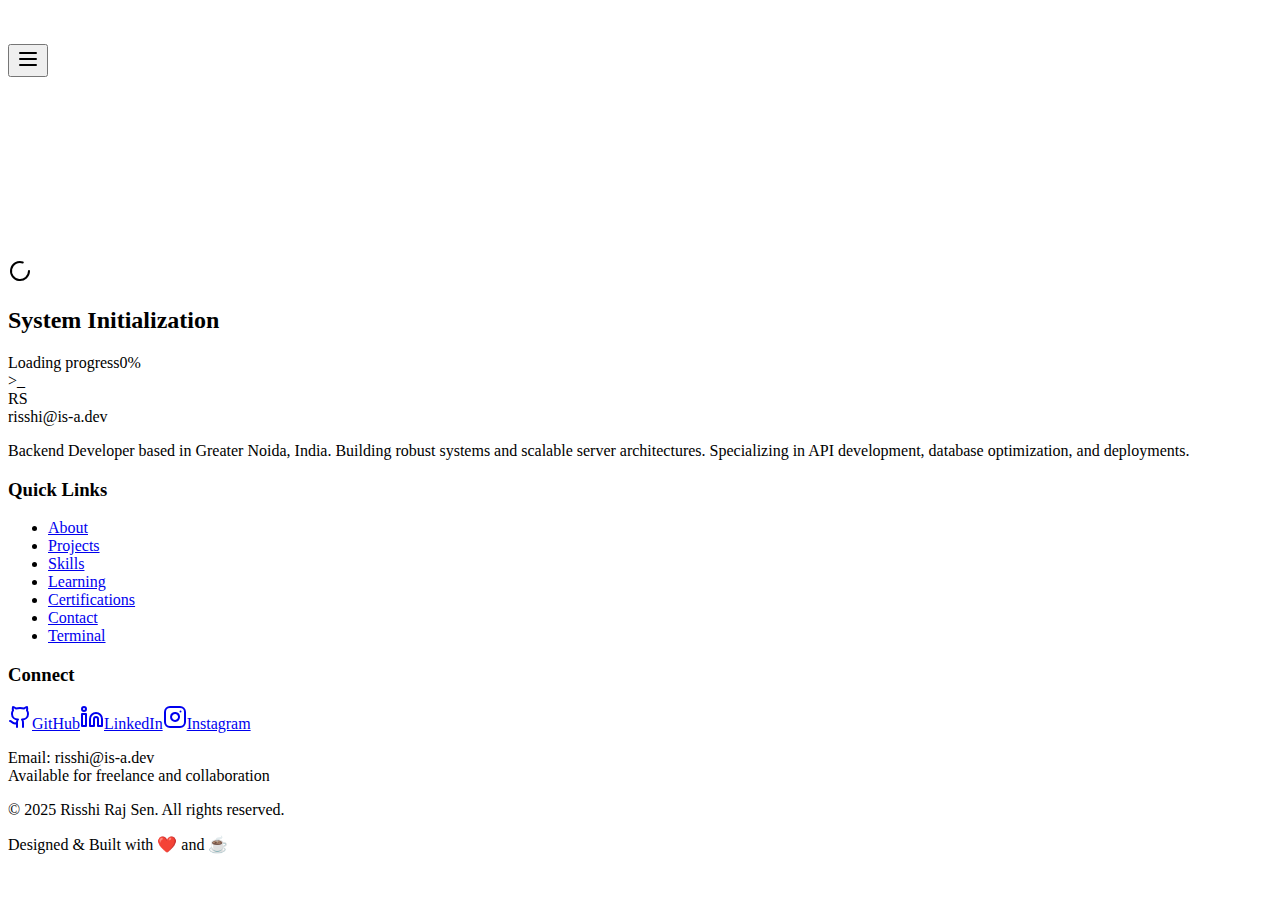
==== commit 3557e220: "Updates" ====
--- a/index.html
+++ b/index.html
@@ -1 +1 @@
-<!DOCTYPE html><html lang="en" class="scroll-smooth"><head><meta charSet="utf-8"/><meta name="viewport" content="width=device-width, initial-scale=1"/><link rel="preload" href="./_next/static/media/a34f9d1faa5f3315-s.p.woff2" as="font" crossorigin="" type="font/woff2"/><link rel="preload" href="./_next/static/media/bb3ef058b751a6ad-s.p.woff2" as="font" crossorigin="" type="font/woff2"/><link rel="stylesheet" href="./_next/static/css/78b2c085e391d14e.css" crossorigin="" data-precedence="next"/><link rel="preload" as="script" fetchPriority="low" href="./_next/static/chunks/webpack-b6e510691f8c8c48.js" crossorigin=""/><script src="./_next/static/chunks/26fbc61a-354b92263807db97.js" async="" crossorigin=""></script><script src="./_next/static/chunks/696-7985df2ac5a93efa.js" async="" crossorigin=""></script><script src="./_next/static/chunks/main-app-88af7d935f2a73b8.js" async="" crossorigin=""></script><script src="./_next/static/chunks/398-e51bff341bdd6444.js" async=""></script><script src="./_next/static/chunks/990-1528028e18084642.js" async=""></script><script src="./_next/static/chunks/378-985834067242afec.js" async=""></script><script src="./_next/static/chunks/app/layout-76ef0dae3a7d88c1.js" async=""></script><script src="./_next/static/chunks/891-ad5cbb2fa74b4595.js" async=""></script><script src="./_next/static/chunks/app/page-c5bfeef74860d878.js" async=""></script><title>Risshi Raj Sen | Backend Developer</title><meta name="description" content="Portfolio of Risshi Raj Sen, a backend developer showcasing projects, skills, and expertise in server-side technologies."/><meta name="next-size-adjust"/><script src="./_next/static/chunks/polyfills-c67a75d1b6f99dc8.js" crossorigin="" noModule=""></script></head><body class="__variable_d65c78 __variable_3c557b font-sans antialiased"><script>!function(){try{var d=document.documentElement,c=d.classList;c.remove('light','dark');var e=localStorage.getItem('theme');if('system'===e||(!e&&true)){var t='(prefers-color-scheme: dark)',m=window.matchMedia(t);if(m.media!==t||m.matches){d.style.colorScheme = 'dark';c.add('dark')}else{d.style.colorScheme = 'light';c.add('light')}}else if(e){c.add(e|| '')}if(e==='light'||e==='dark')d.style.colorScheme=e}catch(e){}}()</script><div class="flex min-h-screen flex-col"><header class="sticky top-0 z-50 w-full transition-all duration-300 bg-transparent"><div class="container flex h-16 items-center justify-between"><div class="flex items-center gap-2" style="opacity:0;transform:translateX(-20px) translateZ(0)"><div class="h-8 w-8 rounded-md bg-gradient-to-br from-terminal-blue via-terminal-cyan to-terminal-blue flex items-center justify-center text-background font-bold">RS</div><a class="font-mono text-xl font-bold" href="/"><span class="text-terminal-blue">risshi</span><span class="text-foreground">@</span><span class="text-terminal-cyan">is-a.dev</span><span class="text-foreground animate-blink">_</span></a></div><div class="md:hidden flex items-center gap-2"><button class="inline-flex items-center justify-center gap-2 whitespace-nowrap rounded-md text-sm font-medium ring-offset-background transition-colors focus-visible:outline-none focus-visible:ring-2 focus-visible:ring-ring focus-visible:ring-offset-2 disabled:pointer-events-none disabled:opacity-50 [&amp;_svg]:pointer-events-none [&amp;_svg]:size-4 [&amp;_svg]:shrink-0 hover:bg-accent hover:text-accent-foreground h-10 w-10"><svg xmlns="http://www.w3.org/2000/svg" width="24" height="24" viewBox="0 0 24 24" fill="none" stroke="currentColor" stroke-width="2" stroke-linecap="round" stroke-linejoin="round" class="h-6 w-6"><line x1="4" x2="20" y1="12" y2="12"></line><line x1="4" x2="20" y1="6" y2="6"></line><line x1="4" x2="20" y1="18" y2="18"></line></svg></button></div><nav class="hidden md:flex items-center gap-6" style="opacity:0;transform:translateY(-10px) translateZ(0)"><div style="opacity:0;transform:translateY(-10px) translateZ(0)"><a class="text-sm font-medium transition-colors hover:text-terminal-blue" href="#about">About</a></div><div style="opacity:0;transform:translateY(-10px) translateZ(0)"><a class="text-sm font-medium transition-colors hover:text-terminal-blue" href="#projects">Projects</a></div><div style="opacity:0;transform:translateY(-10px) translateZ(0)"><a class="text-sm font-medium transition-colors hover:text-terminal-blue" href="#skills">Skills</a></div><div style="opacity:0;transform:translateY(-10px) translateZ(0)"><a class="text-sm font-medium transition-colors hover:text-terminal-blue" href="#learning">Learning</a></div><div style="opacity:0;transform:translateY(-10px) translateZ(0)"><a class="text-sm font-medium transition-colors hover:text-terminal-blue" href="#certifications">Certifications</a></div><div style="opacity:0;transform:translateY(-10px) translateZ(0)"><a class="text-sm font-medium transition-colors hover:text-terminal-blue" href="#contact">Contact</a></div><div style="opacity:0;transform:translateY(-10px) translateZ(0)"><a class="text-sm font-medium transition-colors hover:text-terminal-blue" href="/terminal/">Terminal</a></div><div style="opacity:0;transform:scale(0.8) translateZ(0)"><a download="" class="inline-flex items-center justify-center gap-2 whitespace-nowrap rounded-md text-sm font-medium ring-offset-background focus-visible:outline-none focus-visible:ring-2 focus-visible:ring-ring focus-visible:ring-offset-2 disabled:pointer-events-none disabled:opacity-50 [&amp;_svg]:pointer-events-none [&amp;_svg]:size-4 [&amp;_svg]:shrink-0 bg-primary text-primary-foreground hover:bg-primary/90 h-10 px-4 py-2 bg-gradient-to-r from-terminal-blue to-terminal-cyan hover:from-terminal-cyan hover:to-terminal-blue transition-all duration-300 shadow-glow-sm hover:shadow-glow-md" href="/risshi-raj-sen-resume.pdf"><svg xmlns="http://www.w3.org/2000/svg" width="24" height="24" viewBox="0 0 24 24" fill="none" stroke="currentColor" stroke-width="2" stroke-linecap="round" stroke-linejoin="round" class="mr-2 h-4 w-4"><path d="M21 15v4a2 2 0 0 1-2 2H5a2 2 0 0 1-2-2v-4"></path><polyline points="7 10 12 15 17 10"></polyline><line x1="12" x2="12" y1="15" y2="3"></line></svg> Resume</a></div><div class="flex items-center gap-2"><a href="https://github.com/codeRisshi25" target="_blank" rel="noopener noreferrer" class="text-muted-foreground hover:text-terminal-blue transition-colors"><svg xmlns="http://www.w3.org/2000/svg" width="24" height="24" viewBox="0 0 24 24" fill="none" stroke="currentColor" stroke-width="2" stroke-linecap="round" stroke-linejoin="round" class="h-5 w-5"><path d="M15 22v-4a4.8 4.8 0 0 0-1-3.5c3 0 6-2 6-5.5.08-1.25-.27-2.48-1-3.5.28-1.15.28-2.35 0-3.5 0 0-1 0-3 1.5-2.64-.5-5.36-.5-8 0C6 2 5 2 5 2c-.3 1.15-.3 2.35 0 3.5A5.403 5.403 0 0 0 4 9c0 3.5 3 5.5 6 5.5-.39.49-.68 1.05-.85 1.65-.17.6-.22 1.23-.15 1.85v4"></path><path d="M9 18c-4.51 2-5-2-7-2"></path></svg><span class="sr-only">GitHub</span></a><a href="https://linkedin.com/in/risshirajsen" target="_blank" rel="noopener noreferrer" class="text-muted-foreground hover:text-terminal-blue transition-colors"><svg xmlns="http://www.w3.org/2000/svg" width="24" height="24" viewBox="0 0 24 24" fill="none" stroke="currentColor" stroke-width="2" stroke-linecap="round" stroke-linejoin="round" class="h-5 w-5"><path d="M16 8a6 6 0 0 1 6 6v7h-4v-7a2 2 0 0 0-2-2 2 2 0 0 0-2 2v7h-4v-7a6 6 0 0 1 6-6z"></path><rect width="4" height="12" x="2" y="9"></rect><circle cx="4" cy="4" r="2"></circle></svg><span class="sr-only">LinkedIn</span></a><a href="https://twitter.com/risshirajsen" target="_blank" rel="noopener noreferrer" class="text-muted-foreground hover:text-terminal-blue transition-colors"><svg xmlns="http://www.w3.org/2000/svg" width="24" height="24" viewBox="0 0 24 24" fill="none" stroke="currentColor" stroke-width="2" stroke-linecap="round" stroke-linejoin="round" class="h-5 w-5"><path d="M22 4s-.7 2.1-2 3.4c1.6 10-9.4 17.3-18 11.6 2.2.1 4.4-.6 6-2C3 15.5.5 9.6 3 5c2.2 2.6 5.6 4.1 9 4-.9-4.2 4-6.6 7-3.8 1.1 0 3-1.2 3-1.2z"></path></svg><span class="sr-only">Twitter</span></a></div></nav></div></header><div class="flex-1"><div class="fixed inset-0 z-50 flex flex-col items-center justify-center bg-background"><div class="w-full max-w-md px-4"><div class="relative w-24 h-24 mx-auto mb-8"><div class="absolute inset-0 rounded-full bg-gradient-to-r from-terminal-blue via-terminal-cyan to-terminal-blue animate-spin-slow opacity-75 blur-sm"></div><div class="absolute inset-2 bg-background rounded-full flex items-center justify-center"><svg xmlns="http://www.w3.org/2000/svg" width="24" height="24" viewBox="0 0 24 24" fill="none" stroke="currentColor" stroke-width="2" stroke-linecap="round" stroke-linejoin="round" class="h-12 w-12 text-terminal-blue animate-spin"><path d="M21 12a9 9 0 1 1-6.219-8.56"></path></svg></div></div><h2 class="text-xl font-mono text-center mb-6 text-terminal-blue">System Initialization</h2><div class="mb-4"><div class="flex justify-between text-sm font-mono mb-2"><span class="text-muted-foreground">Loading progress</span><span class="text-terminal-blue">0<!-- -->%</span></div><div class="h-2 w-full bg-secondary rounded-full overflow-hidden"><div class="h-full bg-gradient-to-r from-terminal-blue to-terminal-cyan" style="width:0px"></div></div></div><div class="border border-terminal-blue/30 rounded-md p-3 bg-card/50 h-40 overflow-y-auto font-mono text-xs"><div class="terminal-header mb-2"><div class="flex space-x-2"><div class="terminal-dot bg-red-500"></div><div class="terminal-dot bg-yellow-500"></div><div class="terminal-dot bg-green-500"></div></div></div><div class="flex items-center"><span class="text-terminal-blue mr-2">&gt;</span><span class="animate-pulse">_</span></div></div></div></div></div><footer class="border-t border-terminal-blue/20 py-8"><div class="container"><div class="grid grid-cols-1 md:grid-cols-3 gap-8"><div><div class="flex items-center gap-2 mb-4"><div class="h-8 w-8 rounded-md bg-gradient-to-br from-terminal-blue via-terminal-cyan to-terminal-blue flex items-center justify-center text-background font-bold">RS</div><span class="font-mono text-xl font-bold"><span class="text-terminal-blue">risshi</span><span class="text-foreground">@</span><span class="text-terminal-cyan">is-a.dev</span></span></div><p class="text-sm text-muted-foreground">Backend Developer based in Greater Noida, India. Building robust systems and scalable server architectures. Specializing in API development, database optimization, and deployments.</p><div class="mt-4"></div></div><div><h3 class="font-bold mb-4">Quick Links</h3><ul class="space-y-2 text-sm"><li><a class="text-muted-foreground hover:text-terminal-blue transition-colors" href="#about">About</a></li><li><a class="text-muted-foreground hover:text-terminal-blue transition-colors" href="#projects">Projects</a></li><li><a class="text-muted-foreground hover:text-terminal-blue transition-colors" href="#skills">Skills</a></li><li><a class="text-muted-foreground hover:text-terminal-blue transition-colors" href="#learning">Learning</a></li><li><a class="text-muted-foreground hover:text-terminal-blue transition-colors" href="#certifications">Certifications</a></li><li><a class="text-muted-foreground hover:text-terminal-blue transition-colors" href="#contact">Contact</a></li><li><a class="text-muted-foreground hover:text-terminal-blue transition-colors" href="/terminal/">Terminal</a></li></ul></div><div><h3 class="font-bold mb-4">Connect</h3><div class="flex space-x-4 mb-4"><a href="https://github.com/codeRisshi25" target="_blank" rel="noopener noreferrer" class="p-2 rounded-full bg-terminal-blue/10 text-terminal-blue hover:bg-terminal-blue/20 transition-colors"><svg xmlns="http://www.w3.org/2000/svg" width="24" height="24" viewBox="0 0 24 24" fill="none" stroke="currentColor" stroke-width="2" stroke-linecap="round" stroke-linejoin="round" class="h-5 w-5"><path d="M15 22v-4a4.8 4.8 0 0 0-1-3.5c3 0 6-2 6-5.5.08-1.25-.27-2.48-1-3.5.28-1.15.28-2.35 0-3.5 0 0-1 0-3 1.5-2.64-.5-5.36-.5-8 0C6 2 5 2 5 2c-.3 1.15-.3 2.35 0 3.5A5.403 5.403 0 0 0 4 9c0 3.5 3 5.5 6 5.5-.39.49-.68 1.05-.85 1.65-.17.6-.22 1.23-.15 1.85v4"></path><path d="M9 18c-4.51 2-5-2-7-2"></path></svg><span class="sr-only">GitHub</span></a><a href="https://linkedin.com/in/code" target="_blank" rel="noopener noreferrer" class="p-2 rounded-full bg-terminal-blue/10 text-terminal-blue hover:bg-terminal-blue/20 transition-colors"><svg xmlns="http://www.w3.org/2000/svg" width="24" height="24" viewBox="0 0 24 24" fill="none" stroke="currentColor" stroke-width="2" stroke-linecap="round" stroke-linejoin="round" class="h-5 w-5"><path d="M16 8a6 6 0 0 1 6 6v7h-4v-7a2 2 0 0 0-2-2 2 2 0 0 0-2 2v7h-4v-7a6 6 0 0 1 6-6z"></path><rect width="4" height="12" x="2" y="9"></rect><circle cx="4" cy="4" r="2"></circle></svg><span class="sr-only">LinkedIn</span></a><a href="https://instagram.com/__risshi" target="_blank" rel="noopener noreferrer" class="p-2 rounded-full bg-terminal-blue/10 text-terminal-blue hover:bg-terminal-blue/20 transition-colors"><svg xmlns="http://www.w3.org/2000/svg" width="24" height="24" viewBox="0 0 24 24" fill="none" stroke="currentColor" stroke-width="2" stroke-linecap="round" stroke-linejoin="round" class="h-5 w-5"><rect width="20" height="20" x="2" y="2" rx="5" ry="5"></rect><path d="M16 11.37A4 4 0 1 1 12.63 8 4 4 0 0 1 16 11.37z"></path><line x1="17.5" x2="17.51" y1="6.5" y2="6.5"></line></svg><span class="sr-only">Instagram</span></a></div><p class="text-sm text-muted-foreground">Email: risshi@is-a.dev<br/>Available for freelance and collaboration</p></div></div><div class="mt-8 pt-6 border-t border-terminal-blue/20 flex flex-col md:flex-row justify-between items-center"><p class="text-sm text-muted-foreground">© <!-- -->2025<!-- --> Risshi Raj Sen. All rights reserved.</p><p class="text-xs text-muted-foreground mt-2 md:mt-0"><span class="font-mono">Designed &amp; Built with ❤️ and ☕</span></p></div></div></footer></div><script src="./_next/static/chunks/webpack-b6e510691f8c8c48.js" crossorigin="" async=""></script><script>(self.__next_f=self.__next_f||[]).push([0]);self.__next_f.push([2,null])</script><script>self.__next_f.push([1,"1:HL[\"./_next/static/media/a34f9d1faa5f3315-s.p.woff2\",\"font\",{\"crossOrigin\":\"\",\"type\":\"font/woff2\"}]\n2:HL[\"./_next/static/media/bb3ef058b751a6ad-s.p.woff2\",\"font\",{\"crossOrigin\":\"\",\"type\":\"font/woff2\"}]\n3:HL[\"./_next/static/css/78b2c085e391d14e.css\",\"style\",{\"crossOrigin\":\"\"}]\n0:\"$L4\"\n"])</script><script>self.__next_f.push([1,"5:I[5963,[],\"\"]\n7:I[5195,[],\"\"]\n8:I[5738,[\"398\",\"static/chunks/398-e51bff341bdd6444.js\",\"990\",\"static/chunks/990-1528028e18084642.js\",\"378\",\"static/chunks/378-985834067242afec.js\",\"185\",\"static/chunks/app/layout-76ef0dae3a7d88c1.js\"],\"ThemeProvider\"]\n9:I[990,[\"398\",\"static/chunks/398-e51bff341bdd6444.js\",\"990\",\"static/chunks/990-1528028e18084642.js\",\"378\",\"static/chunks/378-985834067242afec.js\",\"185\",\"static/chunks/app/layout-76ef0dae3a7d88c1.js\"],\"\"]\na:I[6712,[\"398\",\"static/chunks/398-e51bff341bdd6444.js\","])</script><script>self.__next_f.push([1,"\"990\",\"static/chunks/990-1528028e18084642.js\",\"378\",\"static/chunks/378-985834067242afec.js\",\"185\",\"static/chunks/app/layout-76ef0dae3a7d88c1.js\"],\"\"]\nb:I[6698,[],\"\"]\nc:I[4562,[],\"\"]\ne:I[6263,[],\"\"]\nf:I[8231,[\"398\",\"static/chunks/398-e51bff341bdd6444.js\",\"990\",\"static/chunks/990-1528028e18084642.js\",\"891\",\"static/chunks/891-ad5cbb2fa74b4595.js\",\"931\",\"static/chunks/app/page-c5bfeef74860d878.js\"],\"\"]\n10:I[5839,[\"398\",\"static/chunks/398-e51bff341bdd6444.js\",\"990\",\"static/chunks/990-1528028e18084642.js\",\"378\",\""])</script><script>self.__next_f.push([1,"static/chunks/378-985834067242afec.js\",\"185\",\"static/chunks/app/layout-76ef0dae3a7d88c1.js\"],\"\"]\n"])</script><script>self.__next_f.push([1,"4:[[[\"$\",\"link\",\"0\",{\"rel\":\"stylesheet\",\"href\":\"./_next/static/css/78b2c085e391d14e.css\",\"precedence\":\"next\",\"crossOrigin\":\"\"}]],[\"$\",\"$L5\",null,{\"buildId\":\"j9KIlCLnx6NlyO0rQ7ejG\",\"assetPrefix\":\"\",\"initialCanonicalUrl\":\"/\",\"initialTree\":[\"\",{\"children\":[\"__PAGE__\",{}]},\"$undefined\",\"$undefined\",true],\"initialHead\":[false,\"$L6\"],\"globalErrorComponent\":\"$7\",\"children\":[null,[\"$\",\"html\",null,{\"lang\":\"en\",\"suppressHydrationWarning\":true,\"className\":\"scroll-smooth\",\"children\":[\"$\",\"body\",null,{\"className\":\"__variable_d65c78 __variable_3c557b font-sans antialiased\",\"children\":[\"$\",\"$L8\",null,{\"attribute\":\"class\",\"defaultTheme\":\"system\",\"enableSystem\":true,\"disableTransitionOnChange\":true,\"children\":[[\"$\",\"$L9\",null,{}],[\"$\",\"div\",null,{\"className\":\"flex min-h-screen flex-col\",\"children\":[[\"$\",\"$La\",null,{}],[\"$\",\"div\",null,{\"className\":\"flex-1\",\"children\":[\"$\",\"$Lb\",null,{\"parallelRouterKey\":\"children\",\"segmentPath\":[\"children\"],\"loading\":\"$undefined\",\"loadingStyles\":\"$undefined\",\"loadingScripts\":\"$undefined\",\"hasLoading\":false,\"error\":\"$undefined\",\"errorStyles\":\"$undefined\",\"errorScripts\":\"$undefined\",\"template\":[\"$\",\"$Lc\",null,{}],\"templateStyles\":\"$undefined\",\"templateScripts\":\"$undefined\",\"notFound\":[[\"$\",\"title\",null,{\"children\":\"404: This page could not be found.\"}],[\"$\",\"div\",null,{\"style\":{\"fontFamily\":\"system-ui,\\\"Segoe UI\\\",Roboto,Helvetica,Arial,sans-serif,\\\"Apple Color Emoji\\\",\\\"Segoe UI Emoji\\\"\",\"height\":\"100vh\",\"textAlign\":\"center\",\"display\":\"flex\",\"flexDirection\":\"column\",\"alignItems\":\"center\",\"justifyContent\":\"center\"},\"children\":[\"$\",\"div\",null,{\"children\":[[\"$\",\"style\",null,{\"dangerouslySetInnerHTML\":{\"__html\":\"body{color:#000;background:#fff;margin:0}.next-error-h1{border-right:1px solid rgba(0,0,0,.3)}@media (prefers-color-scheme:dark){body{color:#fff;background:#000}.next-error-h1{border-right:1px solid rgba(255,255,255,.3)}}\"}}],[\"$\",\"h1\",null,{\"className\":\"next-error-h1\",\"style\":{\"display\":\"inline-block\",\"margin\":\"0 20px 0 0\",\"padding\":\"0 23px 0 0\",\"fontSize\":24,\"fontWeight\":500,\"verticalAlign\":\"top\",\"lineHeight\":\"49px\"},\"children\":\"404\"}],[\"$\",\"div\",null,{\"style\":{\"display\":\"inline-block\"},\"children\":[\"$\",\"h2\",null,{\"style\":{\"fontSize\":14,\"fontWeight\":400,\"lineHeight\":\"49px\",\"margin\":0},\"children\":\"This page could not be found.\"}]}]]}]}]],\"notFoundStyles\":[],\"initialChildNode\":[\"$Ld\",[\"$\",\"$Le\",null,{\"propsForComponent\":{\"params\":{}},\"Component\":\"$f\",\"isStaticGeneration\":true}],null],\"childPropSegment\":\"__PAGE__\",\"styles\":null}]}],[\"$\",\"$L10\",null,{}]]}]]}]}]}],null]}]]\n"])</script><script>self.__next_f.push([1,"6:[[\"$\",\"meta\",\"0\",{\"name\":\"viewport\",\"content\":\"width=device-width, initial-scale=1\"}],[\"$\",\"meta\",\"1\",{\"charSet\":\"utf-8\"}],[\"$\",\"title\",\"2\",{\"children\":\"Risshi Raj Sen | Backend Developer\"}],[\"$\",\"meta\",\"3\",{\"name\":\"description\",\"content\":\"Portfolio of Risshi Raj Sen, a backend developer showcasing projects, skills, and expertise in server-side technologies.\"}],[\"$\",\"meta\",\"4\",{\"name\":\"next-size-adjust\"}]]\nd:null\n"])</script><script>self.__next_f.push([1,""])</script></body></html>+<!DOCTYPE html><html lang="en" class="scroll-smooth"><head><meta charSet="utf-8"/><meta name="viewport" content="width=device-width, initial-scale=1"/><link rel="preload" href="_nextnext/static/media/a34f9d1faa5f3315-s.p.woff2" as="font" crossorigin="" type="font/woff2"/><link rel="preload" href="_nextnext/static/media/bb3ef058b751a6ad-s.p.woff2" as="font" crossorigin="" type="font/woff2"/><link rel="stylesheet" href="_nextnext/static/css/78b2c085e391d14e.css" crossorigin="" data-precedence="next"/><link rel="preload" as="script" fetchPriority="low" href="_nextnext/static/chunks/webpack-b6e510691f8c8c48.js" crossorigin=""/><script src="_nextnext/static/chunks/26fbc61a-354b92263807db97.js" async="" crossorigin=""></script><script src="_nextnext/static/chunks/696-7985df2ac5a93efa.js" async="" crossorigin=""></script><script src="_nextnext/static/chunks/main-app-88af7d935f2a73b8.js" async="" crossorigin=""></script><script src="_nextnext/static/chunks/398-e51bff341bdd6444.js" async=""></script><script src="_nextnext/static/chunks/990-1528028e18084642.js" async=""></script><script src="_nextnext/static/chunks/378-985834067242afec.js" async=""></script><script src="_nextnext/static/chunks/app/layout-76ef0dae3a7d88c1.js" async=""></script><script src="_nextnext/static/chunks/891-ad5cbb2fa74b4595.js" async=""></script><script src="_nextnext/static/chunks/app/page-c5bfeef74860d878.js" async=""></script><title>Risshi Raj Sen | Backend Developer</title><meta name="description" content="Portfolio of Risshi Raj Sen, a backend developer showcasing projects, skills, and expertise in server-side technologies."/><meta name="next-size-adjust"/><script src="_nextnext/static/chunks/polyfills-c67a75d1b6f99dc8.js" crossorigin="" noModule=""></script></head><body class="__variable_d65c78 __variable_3c557b font-sans antialiased"><script>!function(){try{var d=document.documentElement,c=d.classList;c.remove('light','dark');var e=localStorage.getItem('theme');if('system'===e||(!e&&true)){var t='(prefers-color-scheme: dark)',m=window.matchMedia(t);if(m.media!==t||m.matches){d.style.colorScheme = 'dark';c.add('dark')}else{d.style.colorScheme = 'light';c.add('light')}}else if(e){c.add(e|| '')}if(e==='light'||e==='dark')d.style.colorScheme=e}catch(e){}}()</script><div class="flex min-h-screen flex-col"><header class="sticky top-0 z-50 w-full transition-all duration-300 bg-transparent"><div class="container flex h-16 items-center justify-between"><div class="flex items-center gap-2" style="opacity:0;transform:translateX(-20px) translateZ(0)"><div class="h-8 w-8 rounded-md bg-gradient-to-br from-terminal-blue via-terminal-cyan to-terminal-blue flex items-center justify-center text-background font-bold">RS</div><a class="font-mono text-xl font-bold" href="/"><span class="text-terminal-blue">risshi</span><span class="text-foreground">@</span><span class="text-terminal-cyan">is-a.dev</span><span class="text-foreground animate-blink">_</span></a></div><div class="md:hidden flex items-center gap-2"><button class="inline-flex items-center justify-center gap-2 whitespace-nowrap rounded-md text-sm font-medium ring-offset-background transition-colors focus-visible:outline-none focus-visible:ring-2 focus-visible:ring-ring focus-visible:ring-offset-2 disabled:pointer-events-none disabled:opacity-50 [&amp;_svg]:pointer-events-none [&amp;_svg]:size-4 [&amp;_svg]:shrink-0 hover:bg-accent hover:text-accent-foreground h-10 w-10"><svg xmlns="http://www.w3.org/2000/svg" width="24" height="24" viewBox="0 0 24 24" fill="none" stroke="currentColor" stroke-width="2" stroke-linecap="round" stroke-linejoin="round" class="h-6 w-6"><line x1="4" x2="20" y1="12" y2="12"></line><line x1="4" x2="20" y1="6" y2="6"></line><line x1="4" x2="20" y1="18" y2="18"></line></svg></button></div><nav class="hidden md:flex items-center gap-6" style="opacity:0;transform:translateY(-10px) translateZ(0)"><div style="opacity:0;transform:translateY(-10px) translateZ(0)"><a class="text-sm font-medium transition-colors hover:text-terminal-blue" href="#about">About</a></div><div style="opacity:0;transform:translateY(-10px) translateZ(0)"><a class="text-sm font-medium transition-colors hover:text-terminal-blue" href="#projects">Projects</a></div><div style="opacity:0;transform:translateY(-10px) translateZ(0)"><a class="text-sm font-medium transition-colors hover:text-terminal-blue" href="#skills">Skills</a></div><div style="opacity:0;transform:translateY(-10px) translateZ(0)"><a class="text-sm font-medium transition-colors hover:text-terminal-blue" href="#learning">Learning</a></div><div style="opacity:0;transform:translateY(-10px) translateZ(0)"><a class="text-sm font-medium transition-colors hover:text-terminal-blue" href="#certifications">Certifications</a></div><div style="opacity:0;transform:translateY(-10px) translateZ(0)"><a class="text-sm font-medium transition-colors hover:text-terminal-blue" href="#contact">Contact</a></div><div style="opacity:0;transform:translateY(-10px) translateZ(0)"><a class="text-sm font-medium transition-colors hover:text-terminal-blue" href="/terminal/">Terminal</a></div><div style="opacity:0;transform:scale(0.8) translateZ(0)"><a download="" class="inline-flex items-center justify-center gap-2 whitespace-nowrap rounded-md text-sm font-medium ring-offset-background focus-visible:outline-none focus-visible:ring-2 focus-visible:ring-ring focus-visible:ring-offset-2 disabled:pointer-events-none disabled:opacity-50 [&amp;_svg]:pointer-events-none [&amp;_svg]:size-4 [&amp;_svg]:shrink-0 bg-primary text-primary-foreground hover:bg-primary/90 h-10 px-4 py-2 bg-gradient-to-r from-terminal-blue to-terminal-cyan hover:from-terminal-cyan hover:to-terminal-blue transition-all duration-300 shadow-glow-sm hover:shadow-glow-md" href="/risshi-raj-sen-resume.pdf"><svg xmlns="http://www.w3.org/2000/svg" width="24" height="24" viewBox="0 0 24 24" fill="none" stroke="currentColor" stroke-width="2" stroke-linecap="round" stroke-linejoin="round" class="mr-2 h-4 w-4"><path d="M21 15v4a2 2 0 0 1-2 2H5a2 2 0 0 1-2-2v-4"></path><polyline points="7 10 12 15 17 10"></polyline><line x1="12" x2="12" y1="15" y2="3"></line></svg> Resume</a></div><div class="flex items-center gap-2"><a href="https://github.com/codeRisshi25" target="_blank" rel="noopener noreferrer" class="text-muted-foreground hover:text-terminal-blue transition-colors"><svg xmlns="http://www.w3.org/2000/svg" width="24" height="24" viewBox="0 0 24 24" fill="none" stroke="currentColor" stroke-width="2" stroke-linecap="round" stroke-linejoin="round" class="h-5 w-5"><path d="M15 22v-4a4.8 4.8 0 0 0-1-3.5c3 0 6-2 6-5.5.08-1.25-.27-2.48-1-3.5.28-1.15.28-2.35 0-3.5 0 0-1 0-3 1.5-2.64-.5-5.36-.5-8 0C6 2 5 2 5 2c-.3 1.15-.3 2.35 0 3.5A5.403 5.403 0 0 0 4 9c0 3.5 3 5.5 6 5.5-.39.49-.68 1.05-.85 1.65-.17.6-.22 1.23-.15 1.85v4"></path><path d="M9 18c-4.51 2-5-2-7-2"></path></svg><span class="sr-only">GitHub</span></a><a href="https://linkedin.com/in/risshirajsen" target="_blank" rel="noopener noreferrer" class="text-muted-foreground hover:text-terminal-blue transition-colors"><svg xmlns="http://www.w3.org/2000/svg" width="24" height="24" viewBox="0 0 24 24" fill="none" stroke="currentColor" stroke-width="2" stroke-linecap="round" stroke-linejoin="round" class="h-5 w-5"><path d="M16 8a6 6 0 0 1 6 6v7h-4v-7a2 2 0 0 0-2-2 2 2 0 0 0-2 2v7h-4v-7a6 6 0 0 1 6-6z"></path><rect width="4" height="12" x="2" y="9"></rect><circle cx="4" cy="4" r="2"></circle></svg><span class="sr-only">LinkedIn</span></a><a href="https://twitter.com/risshirajsen" target="_blank" rel="noopener noreferrer" class="text-muted-foreground hover:text-terminal-blue transition-colors"><svg xmlns="http://www.w3.org/2000/svg" width="24" height="24" viewBox="0 0 24 24" fill="none" stroke="currentColor" stroke-width="2" stroke-linecap="round" stroke-linejoin="round" class="h-5 w-5"><path d="M22 4s-.7 2.1-2 3.4c1.6 10-9.4 17.3-18 11.6 2.2.1 4.4-.6 6-2C3 15.5.5 9.6 3 5c2.2 2.6 5.6 4.1 9 4-.9-4.2 4-6.6 7-3.8 1.1 0 3-1.2 3-1.2z"></path></svg><span class="sr-only">Twitter</span></a></div></nav></div></header><div class="flex-1"><div class="fixed inset-0 z-50 flex flex-col items-center justify-center bg-background"><div class="w-full max-w-md px-4"><div class="relative w-24 h-24 mx-auto mb-8"><div class="absolute inset-0 rounded-full bg-gradient-to-r from-terminal-blue via-terminal-cyan to-terminal-blue animate-spin-slow opacity-75 blur-sm"></div><div class="absolute inset-2 bg-background rounded-full flex items-center justify-center"><svg xmlns="http://www.w3.org/2000/svg" width="24" height="24" viewBox="0 0 24 24" fill="none" stroke="currentColor" stroke-width="2" stroke-linecap="round" stroke-linejoin="round" class="h-12 w-12 text-terminal-blue animate-spin"><path d="M21 12a9 9 0 1 1-6.219-8.56"></path></svg></div></div><h2 class="text-xl font-mono text-center mb-6 text-terminal-blue">System Initialization</h2><div class="mb-4"><div class="flex justify-between text-sm font-mono mb-2"><span class="text-muted-foreground">Loading progress</span><span class="text-terminal-blue">0<!-- -->%</span></div><div class="h-2 w-full bg-secondary rounded-full overflow-hidden"><div class="h-full bg-gradient-to-r from-terminal-blue to-terminal-cyan" style="width:0px"></div></div></div><div class="border border-terminal-blue/30 rounded-md p-3 bg-card/50 h-40 overflow-y-auto font-mono text-xs"><div class="terminal-header mb-2"><div class="flex space-x-2"><div class="terminal-dot bg-red-500"></div><div class="terminal-dot bg-yellow-500"></div><div class="terminal-dot bg-green-500"></div></div></div><div class="flex items-center"><span class="text-terminal-blue mr-2">&gt;</span><span class="animate-pulse">_</span></div></div></div></div></div><footer class="border-t border-terminal-blue/20 py-8"><div class="container"><div class="grid grid-cols-1 md:grid-cols-3 gap-8"><div><div class="flex items-center gap-2 mb-4"><div class="h-8 w-8 rounded-md bg-gradient-to-br from-terminal-blue via-terminal-cyan to-terminal-blue flex items-center justify-center text-background font-bold">RS</div><span class="font-mono text-xl font-bold"><span class="text-terminal-blue">risshi</span><span class="text-foreground">@</span><span class="text-terminal-cyan">is-a.dev</span></span></div><p class="text-sm text-muted-foreground">Backend Developer based in Greater Noida, India. Building robust systems and scalable server architectures. Specializing in API development, database optimization, and deployments.</p><div class="mt-4"></div></div><div><h3 class="font-bold mb-4">Quick Links</h3><ul class="space-y-2 text-sm"><li><a class="text-muted-foreground hover:text-terminal-blue transition-colors" href="#about">About</a></li><li><a class="text-muted-foreground hover:text-terminal-blue transition-colors" href="#projects">Projects</a></li><li><a class="text-muted-foreground hover:text-terminal-blue transition-colors" href="#skills">Skills</a></li><li><a class="text-muted-foreground hover:text-terminal-blue transition-colors" href="#learning">Learning</a></li><li><a class="text-muted-foreground hover:text-terminal-blue transition-colors" href="#certifications">Certifications</a></li><li><a class="text-muted-foreground hover:text-terminal-blue transition-colors" href="#contact">Contact</a></li><li><a class="text-muted-foreground hover:text-terminal-blue transition-colors" href="/terminal/">Terminal</a></li></ul></div><div><h3 class="font-bold mb-4">Connect</h3><div class="flex space-x-4 mb-4"><a href="https://github.com/codeRisshi25" target="_blank" rel="noopener noreferrer" class="p-2 rounded-full bg-terminal-blue/10 text-terminal-blue hover:bg-terminal-blue/20 transition-colors"><svg xmlns="http://www.w3.org/2000/svg" width="24" height="24" viewBox="0 0 24 24" fill="none" stroke="currentColor" stroke-width="2" stroke-linecap="round" stroke-linejoin="round" class="h-5 w-5"><path d="M15 22v-4a4.8 4.8 0 0 0-1-3.5c3 0 6-2 6-5.5.08-1.25-.27-2.48-1-3.5.28-1.15.28-2.35 0-3.5 0 0-1 0-3 1.5-2.64-.5-5.36-.5-8 0C6 2 5 2 5 2c-.3 1.15-.3 2.35 0 3.5A5.403 5.403 0 0 0 4 9c0 3.5 3 5.5 6 5.5-.39.49-.68 1.05-.85 1.65-.17.6-.22 1.23-.15 1.85v4"></path><path d="M9 18c-4.51 2-5-2-7-2"></path></svg><span class="sr-only">GitHub</span></a><a href="https://linkedin.com/in/code" target="_blank" rel="noopener noreferrer" class="p-2 rounded-full bg-terminal-blue/10 text-terminal-blue hover:bg-terminal-blue/20 transition-colors"><svg xmlns="http://www.w3.org/2000/svg" width="24" height="24" viewBox="0 0 24 24" fill="none" stroke="currentColor" stroke-width="2" stroke-linecap="round" stroke-linejoin="round" class="h-5 w-5"><path d="M16 8a6 6 0 0 1 6 6v7h-4v-7a2 2 0 0 0-2-2 2 2 0 0 0-2 2v7h-4v-7a6 6 0 0 1 6-6z"></path><rect width="4" height="12" x="2" y="9"></rect><circle cx="4" cy="4" r="2"></circle></svg><span class="sr-only">LinkedIn</span></a><a href="https://instagram.com/__risshi" target="_blank" rel="noopener noreferrer" class="p-2 rounded-full bg-terminal-blue/10 text-terminal-blue hover:bg-terminal-blue/20 transition-colors"><svg xmlns="http://www.w3.org/2000/svg" width="24" height="24" viewBox="0 0 24 24" fill="none" stroke="currentColor" stroke-width="2" stroke-linecap="round" stroke-linejoin="round" class="h-5 w-5"><rect width="20" height="20" x="2" y="2" rx="5" ry="5"></rect><path d="M16 11.37A4 4 0 1 1 12.63 8 4 4 0 0 1 16 11.37z"></path><line x1="17.5" x2="17.51" y1="6.5" y2="6.5"></line></svg><span class="sr-only">Instagram</span></a></div><p class="text-sm text-muted-foreground">Email: risshi@is-a.dev<br/>Available for freelance and collaboration</p></div></div><div class="mt-8 pt-6 border-t border-terminal-blue/20 flex flex-col md:flex-row justify-between items-center"><p class="text-sm text-muted-foreground">© <!-- -->2025<!-- --> Risshi Raj Sen. All rights reserved.</p><p class="text-xs text-muted-foreground mt-2 md:mt-0"><span class="font-mono">Designed &amp; Built with ❤️ and ☕</span></p></div></div></footer></div><script src="_nextnext/static/chunks/webpack-b6e510691f8c8c48.js" crossorigin="" async=""></script><script>(self.__next_f=self.__next_f||[]).push([0]);self.__next_f.push([2,null])</script><script>self.__next_f.push([1,"1:HL[\"/_next/static/media/a34f9d1faa5f3315-s.p.woff2\",\"font\",{\"crossOrigin\":\"\",\"type\":\"font/woff2\"}]\n2:HL[\"/_next/static/media/bb3ef058b751a6ad-s.p.woff2\",\"font\",{\"crossOrigin\":\"\",\"type\":\"font/woff2\"}]\n3:HL[\"/_next/static/css/78b2c085e391d14e.css\",\"style\",{\"crossOrigin\":\"\"}]\n0:\"$L4\"\n"])</script><script>self.__next_f.push([1,"5:I[5963,[],\"\"]\n7:I[5195,[],\"\"]\n8:I[5738,[\"398\",\"static/chunks/398-e51bff341bdd6444.js\",\"990\",\"static/chunks/990-1528028e18084642.js\",\"378\",\"static/chunks/378-985834067242afec.js\",\"185\",\"static/chunks/app/layout-76ef0dae3a7d88c1.js\"],\"ThemeProvider\"]\n9:I[990,[\"398\",\"static/chunks/398-e51bff341bdd6444.js\",\"990\",\"static/chunks/990-1528028e18084642.js\",\"378\",\"static/chunks/378-985834067242afec.js\",\"185\",\"static/chunks/app/layout-76ef0dae3a7d88c1.js\"],\"\"]\na:I[6712,[\"398\",\"static/chunks/398-e51bff341bdd6444.js\","])</script><script>self.__next_f.push([1,"\"990\",\"static/chunks/990-1528028e18084642.js\",\"378\",\"static/chunks/378-985834067242afec.js\",\"185\",\"static/chunks/app/layout-76ef0dae3a7d88c1.js\"],\"\"]\nb:I[6698,[],\"\"]\nc:I[4562,[],\"\"]\ne:I[6263,[],\"\"]\nf:I[8231,[\"398\",\"static/chunks/398-e51bff341bdd6444.js\",\"990\",\"static/chunks/990-1528028e18084642.js\",\"891\",\"static/chunks/891-ad5cbb2fa74b4595.js\",\"931\",\"static/chunks/app/page-c5bfeef74860d878.js\"],\"\"]\n10:I[5839,[\"398\",\"static/chunks/398-e51bff341bdd6444.js\",\"990\",\"static/chunks/990-1528028e18084642.js\",\"378\",\""])</script><script>self.__next_f.push([1,"static/chunks/378-985834067242afec.js\",\"185\",\"static/chunks/app/layout-76ef0dae3a7d88c1.js\"],\"\"]\n"])</script><script>self.__next_f.push([1,"4:[[[\"$\",\"link\",\"0\",{\"rel\":\"stylesheet\",\"href\":\"/_next/static/css/78b2c085e391d14e.css\",\"precedence\":\"next\",\"crossOrigin\":\"\"}]],[\"$\",\"$L5\",null,{\"buildId\":\"-CSm13l5IMUPtscnY4Kya\",\"assetPrefix\":\"\",\"initialCanonicalUrl\":\"/\",\"initialTree\":[\"\",{\"children\":[\"__PAGE__\",{}]},\"$undefined\",\"$undefined\",true],\"initialHead\":[false,\"$L6\"],\"globalErrorComponent\":\"$7\",\"children\":[null,[\"$\",\"html\",null,{\"lang\":\"en\",\"suppressHydrationWarning\":true,\"className\":\"scroll-smooth\",\"children\":[\"$\",\"body\",null,{\"className\":\"__variable_d65c78 __variable_3c557b font-sans antialiased\",\"children\":[\"$\",\"$L8\",null,{\"attribute\":\"class\",\"defaultTheme\":\"system\",\"enableSystem\":true,\"disableTransitionOnChange\":true,\"children\":[[\"$\",\"$L9\",null,{}],[\"$\",\"div\",null,{\"className\":\"flex min-h-screen flex-col\",\"children\":[[\"$\",\"$La\",null,{}],[\"$\",\"div\",null,{\"className\":\"flex-1\",\"children\":[\"$\",\"$Lb\",null,{\"parallelRouterKey\":\"children\",\"segmentPath\":[\"children\"],\"loading\":\"$undefined\",\"loadingStyles\":\"$undefined\",\"loadingScripts\":\"$undefined\",\"hasLoading\":false,\"error\":\"$undefined\",\"errorStyles\":\"$undefined\",\"errorScripts\":\"$undefined\",\"template\":[\"$\",\"$Lc\",null,{}],\"templateStyles\":\"$undefined\",\"templateScripts\":\"$undefined\",\"notFound\":[[\"$\",\"title\",null,{\"children\":\"404: This page could not be found.\"}],[\"$\",\"div\",null,{\"style\":{\"fontFamily\":\"system-ui,\\\"Segoe UI\\\",Roboto,Helvetica,Arial,sans-serif,\\\"Apple Color Emoji\\\",\\\"Segoe UI Emoji\\\"\",\"height\":\"100vh\",\"textAlign\":\"center\",\"display\":\"flex\",\"flexDirection\":\"column\",\"alignItems\":\"center\",\"justifyContent\":\"center\"},\"children\":[\"$\",\"div\",null,{\"children\":[[\"$\",\"style\",null,{\"dangerouslySetInnerHTML\":{\"__html\":\"body{color:#000;background:#fff;margin:0}.next-error-h1{border-right:1px solid rgba(0,0,0,.3)}@media (prefers-color-scheme:dark){body{color:#fff;background:#000}.next-error-h1{border-right:1px solid rgba(255,255,255,.3)}}\"}}],[\"$\",\"h1\",null,{\"className\":\"next-error-h1\",\"style\":{\"display\":\"inline-block\",\"margin\":\"0 20px 0 0\",\"padding\":\"0 23px 0 0\",\"fontSize\":24,\"fontWeight\":500,\"verticalAlign\":\"top\",\"lineHeight\":\"49px\"},\"children\":\"404\"}],[\"$\",\"div\",null,{\"style\":{\"display\":\"inline-block\"},\"children\":[\"$\",\"h2\",null,{\"style\":{\"fontSize\":14,\"fontWeight\":400,\"lineHeight\":\"49px\",\"margin\":0},\"children\":\"This page could not be found.\"}]}]]}]}]],\"notFoundStyles\":[],\"initialChildNode\":[\"$Ld\",[\"$\",\"$Le\",null,{\"propsForComponent\":{\"params\":{}},\"Component\":\"$f\",\"isStaticGeneration\":true}],null],\"childPropSegment\":\"__PAGE__\",\"styles\":null}]}],[\"$\",\"$L10\",null,{}]]}]]}]}]}],null]}]]\n"])</script><script>self.__next_f.push([1,"6:[[\"$\",\"meta\",\"0\",{\"name\":\"viewport\",\"content\":\"width=device-width, initial-scale=1\"}],[\"$\",\"meta\",\"1\",{\"charSet\":\"utf-8\"}],[\"$\",\"title\",\"2\",{\"children\":\"Risshi Raj Sen | Backend Developer\"}],[\"$\",\"meta\",\"3\",{\"name\":\"description\",\"content\":\"Portfolio of Risshi Raj Sen, a backend developer showcasing projects, skills, and expertise in server-side technologies.\"}],[\"$\",\"meta\",\"4\",{\"name\":\"next-size-adjust\"}]]\nd:null\n"])</script><script>self.__next_f.push([1,""])</script></body></html>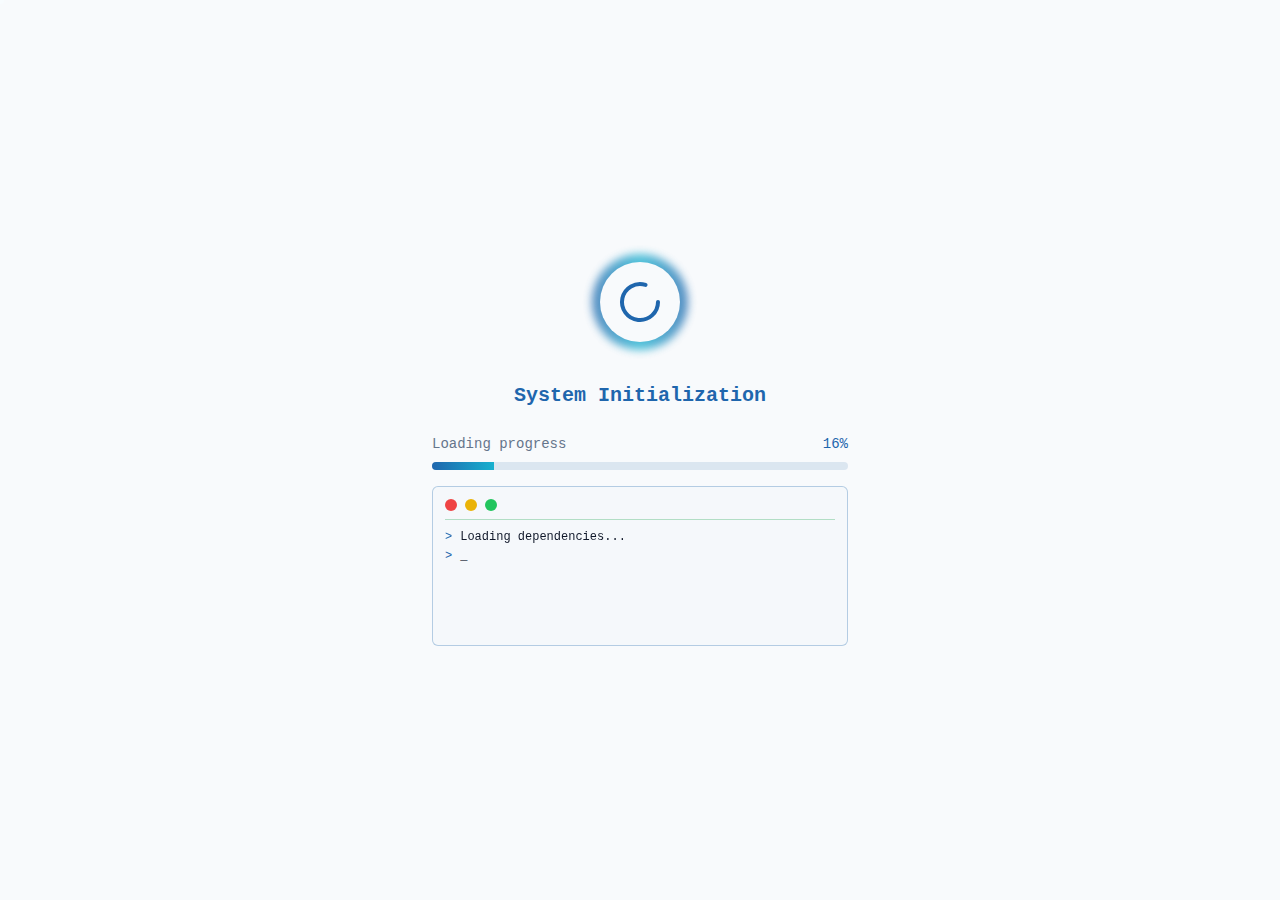
==== commit 0c268027: "Updates" ====
--- a/index.html
+++ b/index.html
@@ -1 +1 @@
-<!DOCTYPE html><html lang="en" class="scroll-smooth"><head><meta charSet="utf-8"/><meta name="viewport" content="width=device-width, initial-scale=1"/><link rel="preload" href="_nextnext/static/media/a34f9d1faa5f3315-s.p.woff2" as="font" crossorigin="" type="font/woff2"/><link rel="preload" href="_nextnext/static/media/bb3ef058b751a6ad-s.p.woff2" as="font" crossorigin="" type="font/woff2"/><link rel="stylesheet" href="_nextnext/static/css/78b2c085e391d14e.css" crossorigin="" data-precedence="next"/><link rel="preload" as="script" fetchPriority="low" href="_nextnext/static/chunks/webpack-b6e510691f8c8c48.js" crossorigin=""/><script src="_nextnext/static/chunks/26fbc61a-354b92263807db97.js" async="" crossorigin=""></script><script src="_nextnext/static/chunks/696-7985df2ac5a93efa.js" async="" crossorigin=""></script><script src="_nextnext/static/chunks/main-app-88af7d935f2a73b8.js" async="" crossorigin=""></script><script src="_nextnext/static/chunks/398-e51bff341bdd6444.js" async=""></script><script src="_nextnext/static/chunks/990-1528028e18084642.js" async=""></script><script src="_nextnext/static/chunks/378-985834067242afec.js" async=""></script><script src="_nextnext/static/chunks/app/layout-76ef0dae3a7d88c1.js" async=""></script><script src="_nextnext/static/chunks/891-ad5cbb2fa74b4595.js" async=""></script><script src="_nextnext/static/chunks/app/page-c5bfeef74860d878.js" async=""></script><title>Risshi Raj Sen | Backend Developer</title><meta name="description" content="Portfolio of Risshi Raj Sen, a backend developer showcasing projects, skills, and expertise in server-side technologies."/><meta name="next-size-adjust"/><script src="_nextnext/static/chunks/polyfills-c67a75d1b6f99dc8.js" crossorigin="" noModule=""></script></head><body class="__variable_d65c78 __variable_3c557b font-sans antialiased"><script>!function(){try{var d=document.documentElement,c=d.classList;c.remove('light','dark');var e=localStorage.getItem('theme');if('system'===e||(!e&&true)){var t='(prefers-color-scheme: dark)',m=window.matchMedia(t);if(m.media!==t||m.matches){d.style.colorScheme = 'dark';c.add('dark')}else{d.style.colorScheme = 'light';c.add('light')}}else if(e){c.add(e|| '')}if(e==='light'||e==='dark')d.style.colorScheme=e}catch(e){}}()</script><div class="flex min-h-screen flex-col"><header class="sticky top-0 z-50 w-full transition-all duration-300 bg-transparent"><div class="container flex h-16 items-center justify-between"><div class="flex items-center gap-2" style="opacity:0;transform:translateX(-20px) translateZ(0)"><div class="h-8 w-8 rounded-md bg-gradient-to-br from-terminal-blue via-terminal-cyan to-terminal-blue flex items-center justify-center text-background font-bold">RS</div><a class="font-mono text-xl font-bold" href="/"><span class="text-terminal-blue">risshi</span><span class="text-foreground">@</span><span class="text-terminal-cyan">is-a.dev</span><span class="text-foreground animate-blink">_</span></a></div><div class="md:hidden flex items-center gap-2"><button class="inline-flex items-center justify-center gap-2 whitespace-nowrap rounded-md text-sm font-medium ring-offset-background transition-colors focus-visible:outline-none focus-visible:ring-2 focus-visible:ring-ring focus-visible:ring-offset-2 disabled:pointer-events-none disabled:opacity-50 [&amp;_svg]:pointer-events-none [&amp;_svg]:size-4 [&amp;_svg]:shrink-0 hover:bg-accent hover:text-accent-foreground h-10 w-10"><svg xmlns="http://www.w3.org/2000/svg" width="24" height="24" viewBox="0 0 24 24" fill="none" stroke="currentColor" stroke-width="2" stroke-linecap="round" stroke-linejoin="round" class="h-6 w-6"><line x1="4" x2="20" y1="12" y2="12"></line><line x1="4" x2="20" y1="6" y2="6"></line><line x1="4" x2="20" y1="18" y2="18"></line></svg></button></div><nav class="hidden md:flex items-center gap-6" style="opacity:0;transform:translateY(-10px) translateZ(0)"><div style="opacity:0;transform:translateY(-10px) translateZ(0)"><a class="text-sm font-medium transition-colors hover:text-terminal-blue" href="#about">About</a></div><div style="opacity:0;transform:translateY(-10px) translateZ(0)"><a class="text-sm font-medium transition-colors hover:text-terminal-blue" href="#projects">Projects</a></div><div style="opacity:0;transform:translateY(-10px) translateZ(0)"><a class="text-sm font-medium transition-colors hover:text-terminal-blue" href="#skills">Skills</a></div><div style="opacity:0;transform:translateY(-10px) translateZ(0)"><a class="text-sm font-medium transition-colors hover:text-terminal-blue" href="#learning">Learning</a></div><div style="opacity:0;transform:translateY(-10px) translateZ(0)"><a class="text-sm font-medium transition-colors hover:text-terminal-blue" href="#certifications">Certifications</a></div><div style="opacity:0;transform:translateY(-10px) translateZ(0)"><a class="text-sm font-medium transition-colors hover:text-terminal-blue" href="#contact">Contact</a></div><div style="opacity:0;transform:translateY(-10px) translateZ(0)"><a class="text-sm font-medium transition-colors hover:text-terminal-blue" href="/terminal/">Terminal</a></div><div style="opacity:0;transform:scale(0.8) translateZ(0)"><a download="" class="inline-flex items-center justify-center gap-2 whitespace-nowrap rounded-md text-sm font-medium ring-offset-background focus-visible:outline-none focus-visible:ring-2 focus-visible:ring-ring focus-visible:ring-offset-2 disabled:pointer-events-none disabled:opacity-50 [&amp;_svg]:pointer-events-none [&amp;_svg]:size-4 [&amp;_svg]:shrink-0 bg-primary text-primary-foreground hover:bg-primary/90 h-10 px-4 py-2 bg-gradient-to-r from-terminal-blue to-terminal-cyan hover:from-terminal-cyan hover:to-terminal-blue transition-all duration-300 shadow-glow-sm hover:shadow-glow-md" href="/risshi-raj-sen-resume.pdf"><svg xmlns="http://www.w3.org/2000/svg" width="24" height="24" viewBox="0 0 24 24" fill="none" stroke="currentColor" stroke-width="2" stroke-linecap="round" stroke-linejoin="round" class="mr-2 h-4 w-4"><path d="M21 15v4a2 2 0 0 1-2 2H5a2 2 0 0 1-2-2v-4"></path><polyline points="7 10 12 15 17 10"></polyline><line x1="12" x2="12" y1="15" y2="3"></line></svg> Resume</a></div><div class="flex items-center gap-2"><a href="https://github.com/codeRisshi25" target="_blank" rel="noopener noreferrer" class="text-muted-foreground hover:text-terminal-blue transition-colors"><svg xmlns="http://www.w3.org/2000/svg" width="24" height="24" viewBox="0 0 24 24" fill="none" stroke="currentColor" stroke-width="2" stroke-linecap="round" stroke-linejoin="round" class="h-5 w-5"><path d="M15 22v-4a4.8 4.8 0 0 0-1-3.5c3 0 6-2 6-5.5.08-1.25-.27-2.48-1-3.5.28-1.15.28-2.35 0-3.5 0 0-1 0-3 1.5-2.64-.5-5.36-.5-8 0C6 2 5 2 5 2c-.3 1.15-.3 2.35 0 3.5A5.403 5.403 0 0 0 4 9c0 3.5 3 5.5 6 5.5-.39.49-.68 1.05-.85 1.65-.17.6-.22 1.23-.15 1.85v4"></path><path d="M9 18c-4.51 2-5-2-7-2"></path></svg><span class="sr-only">GitHub</span></a><a href="https://linkedin.com/in/risshirajsen" target="_blank" rel="noopener noreferrer" class="text-muted-foreground hover:text-terminal-blue transition-colors"><svg xmlns="http://www.w3.org/2000/svg" width="24" height="24" viewBox="0 0 24 24" fill="none" stroke="currentColor" stroke-width="2" stroke-linecap="round" stroke-linejoin="round" class="h-5 w-5"><path d="M16 8a6 6 0 0 1 6 6v7h-4v-7a2 2 0 0 0-2-2 2 2 0 0 0-2 2v7h-4v-7a6 6 0 0 1 6-6z"></path><rect width="4" height="12" x="2" y="9"></rect><circle cx="4" cy="4" r="2"></circle></svg><span class="sr-only">LinkedIn</span></a><a href="https://twitter.com/risshirajsen" target="_blank" rel="noopener noreferrer" class="text-muted-foreground hover:text-terminal-blue transition-colors"><svg xmlns="http://www.w3.org/2000/svg" width="24" height="24" viewBox="0 0 24 24" fill="none" stroke="currentColor" stroke-width="2" stroke-linecap="round" stroke-linejoin="round" class="h-5 w-5"><path d="M22 4s-.7 2.1-2 3.4c1.6 10-9.4 17.3-18 11.6 2.2.1 4.4-.6 6-2C3 15.5.5 9.6 3 5c2.2 2.6 5.6 4.1 9 4-.9-4.2 4-6.6 7-3.8 1.1 0 3-1.2 3-1.2z"></path></svg><span class="sr-only">Twitter</span></a></div></nav></div></header><div class="flex-1"><div class="fixed inset-0 z-50 flex flex-col items-center justify-center bg-background"><div class="w-full max-w-md px-4"><div class="relative w-24 h-24 mx-auto mb-8"><div class="absolute inset-0 rounded-full bg-gradient-to-r from-terminal-blue via-terminal-cyan to-terminal-blue animate-spin-slow opacity-75 blur-sm"></div><div class="absolute inset-2 bg-background rounded-full flex items-center justify-center"><svg xmlns="http://www.w3.org/2000/svg" width="24" height="24" viewBox="0 0 24 24" fill="none" stroke="currentColor" stroke-width="2" stroke-linecap="round" stroke-linejoin="round" class="h-12 w-12 text-terminal-blue animate-spin"><path d="M21 12a9 9 0 1 1-6.219-8.56"></path></svg></div></div><h2 class="text-xl font-mono text-center mb-6 text-terminal-blue">System Initialization</h2><div class="mb-4"><div class="flex justify-between text-sm font-mono mb-2"><span class="text-muted-foreground">Loading progress</span><span class="text-terminal-blue">0<!-- -->%</span></div><div class="h-2 w-full bg-secondary rounded-full overflow-hidden"><div class="h-full bg-gradient-to-r from-terminal-blue to-terminal-cyan" style="width:0px"></div></div></div><div class="border border-terminal-blue/30 rounded-md p-3 bg-card/50 h-40 overflow-y-auto font-mono text-xs"><div class="terminal-header mb-2"><div class="flex space-x-2"><div class="terminal-dot bg-red-500"></div><div class="terminal-dot bg-yellow-500"></div><div class="terminal-dot bg-green-500"></div></div></div><div class="flex items-center"><span class="text-terminal-blue mr-2">&gt;</span><span class="animate-pulse">_</span></div></div></div></div></div><footer class="border-t border-terminal-blue/20 py-8"><div class="container"><div class="grid grid-cols-1 md:grid-cols-3 gap-8"><div><div class="flex items-center gap-2 mb-4"><div class="h-8 w-8 rounded-md bg-gradient-to-br from-terminal-blue via-terminal-cyan to-terminal-blue flex items-center justify-center text-background font-bold">RS</div><span class="font-mono text-xl font-bold"><span class="text-terminal-blue">risshi</span><span class="text-foreground">@</span><span class="text-terminal-cyan">is-a.dev</span></span></div><p class="text-sm text-muted-foreground">Backend Developer based in Greater Noida, India. Building robust systems and scalable server architectures. Specializing in API development, database optimization, and deployments.</p><div class="mt-4"></div></div><div><h3 class="font-bold mb-4">Quick Links</h3><ul class="space-y-2 text-sm"><li><a class="text-muted-foreground hover:text-terminal-blue transition-colors" href="#about">About</a></li><li><a class="text-muted-foreground hover:text-terminal-blue transition-colors" href="#projects">Projects</a></li><li><a class="text-muted-foreground hover:text-terminal-blue transition-colors" href="#skills">Skills</a></li><li><a class="text-muted-foreground hover:text-terminal-blue transition-colors" href="#learning">Learning</a></li><li><a class="text-muted-foreground hover:text-terminal-blue transition-colors" href="#certifications">Certifications</a></li><li><a class="text-muted-foreground hover:text-terminal-blue transition-colors" href="#contact">Contact</a></li><li><a class="text-muted-foreground hover:text-terminal-blue transition-colors" href="/terminal/">Terminal</a></li></ul></div><div><h3 class="font-bold mb-4">Connect</h3><div class="flex space-x-4 mb-4"><a href="https://github.com/codeRisshi25" target="_blank" rel="noopener noreferrer" class="p-2 rounded-full bg-terminal-blue/10 text-terminal-blue hover:bg-terminal-blue/20 transition-colors"><svg xmlns="http://www.w3.org/2000/svg" width="24" height="24" viewBox="0 0 24 24" fill="none" stroke="currentColor" stroke-width="2" stroke-linecap="round" stroke-linejoin="round" class="h-5 w-5"><path d="M15 22v-4a4.8 4.8 0 0 0-1-3.5c3 0 6-2 6-5.5.08-1.25-.27-2.48-1-3.5.28-1.15.28-2.35 0-3.5 0 0-1 0-3 1.5-2.64-.5-5.36-.5-8 0C6 2 5 2 5 2c-.3 1.15-.3 2.35 0 3.5A5.403 5.403 0 0 0 4 9c0 3.5 3 5.5 6 5.5-.39.49-.68 1.05-.85 1.65-.17.6-.22 1.23-.15 1.85v4"></path><path d="M9 18c-4.51 2-5-2-7-2"></path></svg><span class="sr-only">GitHub</span></a><a href="https://linkedin.com/in/code" target="_blank" rel="noopener noreferrer" class="p-2 rounded-full bg-terminal-blue/10 text-terminal-blue hover:bg-terminal-blue/20 transition-colors"><svg xmlns="http://www.w3.org/2000/svg" width="24" height="24" viewBox="0 0 24 24" fill="none" stroke="currentColor" stroke-width="2" stroke-linecap="round" stroke-linejoin="round" class="h-5 w-5"><path d="M16 8a6 6 0 0 1 6 6v7h-4v-7a2 2 0 0 0-2-2 2 2 0 0 0-2 2v7h-4v-7a6 6 0 0 1 6-6z"></path><rect width="4" height="12" x="2" y="9"></rect><circle cx="4" cy="4" r="2"></circle></svg><span class="sr-only">LinkedIn</span></a><a href="https://instagram.com/__risshi" target="_blank" rel="noopener noreferrer" class="p-2 rounded-full bg-terminal-blue/10 text-terminal-blue hover:bg-terminal-blue/20 transition-colors"><svg xmlns="http://www.w3.org/2000/svg" width="24" height="24" viewBox="0 0 24 24" fill="none" stroke="currentColor" stroke-width="2" stroke-linecap="round" stroke-linejoin="round" class="h-5 w-5"><rect width="20" height="20" x="2" y="2" rx="5" ry="5"></rect><path d="M16 11.37A4 4 0 1 1 12.63 8 4 4 0 0 1 16 11.37z"></path><line x1="17.5" x2="17.51" y1="6.5" y2="6.5"></line></svg><span class="sr-only">Instagram</span></a></div><p class="text-sm text-muted-foreground">Email: risshi@is-a.dev<br/>Available for freelance and collaboration</p></div></div><div class="mt-8 pt-6 border-t border-terminal-blue/20 flex flex-col md:flex-row justify-between items-center"><p class="text-sm text-muted-foreground">© <!-- -->2025<!-- --> Risshi Raj Sen. All rights reserved.</p><p class="text-xs text-muted-foreground mt-2 md:mt-0"><span class="font-mono">Designed &amp; Built with ❤️ and ☕</span></p></div></div></footer></div><script src="_nextnext/static/chunks/webpack-b6e510691f8c8c48.js" crossorigin="" async=""></script><script>(self.__next_f=self.__next_f||[]).push([0]);self.__next_f.push([2,null])</script><script>self.__next_f.push([1,"1:HL[\"/_next/static/media/a34f9d1faa5f3315-s.p.woff2\",\"font\",{\"crossOrigin\":\"\",\"type\":\"font/woff2\"}]\n2:HL[\"/_next/static/media/bb3ef058b751a6ad-s.p.woff2\",\"font\",{\"crossOrigin\":\"\",\"type\":\"font/woff2\"}]\n3:HL[\"/_next/static/css/78b2c085e391d14e.css\",\"style\",{\"crossOrigin\":\"\"}]\n0:\"$L4\"\n"])</script><script>self.__next_f.push([1,"5:I[5963,[],\"\"]\n7:I[5195,[],\"\"]\n8:I[5738,[\"398\",\"static/chunks/398-e51bff341bdd6444.js\",\"990\",\"static/chunks/990-1528028e18084642.js\",\"378\",\"static/chunks/378-985834067242afec.js\",\"185\",\"static/chunks/app/layout-76ef0dae3a7d88c1.js\"],\"ThemeProvider\"]\n9:I[990,[\"398\",\"static/chunks/398-e51bff341bdd6444.js\",\"990\",\"static/chunks/990-1528028e18084642.js\",\"378\",\"static/chunks/378-985834067242afec.js\",\"185\",\"static/chunks/app/layout-76ef0dae3a7d88c1.js\"],\"\"]\na:I[6712,[\"398\",\"static/chunks/398-e51bff341bdd6444.js\","])</script><script>self.__next_f.push([1,"\"990\",\"static/chunks/990-1528028e18084642.js\",\"378\",\"static/chunks/378-985834067242afec.js\",\"185\",\"static/chunks/app/layout-76ef0dae3a7d88c1.js\"],\"\"]\nb:I[6698,[],\"\"]\nc:I[4562,[],\"\"]\ne:I[6263,[],\"\"]\nf:I[8231,[\"398\",\"static/chunks/398-e51bff341bdd6444.js\",\"990\",\"static/chunks/990-1528028e18084642.js\",\"891\",\"static/chunks/891-ad5cbb2fa74b4595.js\",\"931\",\"static/chunks/app/page-c5bfeef74860d878.js\"],\"\"]\n10:I[5839,[\"398\",\"static/chunks/398-e51bff341bdd6444.js\",\"990\",\"static/chunks/990-1528028e18084642.js\",\"378\",\""])</script><script>self.__next_f.push([1,"static/chunks/378-985834067242afec.js\",\"185\",\"static/chunks/app/layout-76ef0dae3a7d88c1.js\"],\"\"]\n"])</script><script>self.__next_f.push([1,"4:[[[\"$\",\"link\",\"0\",{\"rel\":\"stylesheet\",\"href\":\"/_next/static/css/78b2c085e391d14e.css\",\"precedence\":\"next\",\"crossOrigin\":\"\"}]],[\"$\",\"$L5\",null,{\"buildId\":\"-CSm13l5IMUPtscnY4Kya\",\"assetPrefix\":\"\",\"initialCanonicalUrl\":\"/\",\"initialTree\":[\"\",{\"children\":[\"__PAGE__\",{}]},\"$undefined\",\"$undefined\",true],\"initialHead\":[false,\"$L6\"],\"globalErrorComponent\":\"$7\",\"children\":[null,[\"$\",\"html\",null,{\"lang\":\"en\",\"suppressHydrationWarning\":true,\"className\":\"scroll-smooth\",\"children\":[\"$\",\"body\",null,{\"className\":\"__variable_d65c78 __variable_3c557b font-sans antialiased\",\"children\":[\"$\",\"$L8\",null,{\"attribute\":\"class\",\"defaultTheme\":\"system\",\"enableSystem\":true,\"disableTransitionOnChange\":true,\"children\":[[\"$\",\"$L9\",null,{}],[\"$\",\"div\",null,{\"className\":\"flex min-h-screen flex-col\",\"children\":[[\"$\",\"$La\",null,{}],[\"$\",\"div\",null,{\"className\":\"flex-1\",\"children\":[\"$\",\"$Lb\",null,{\"parallelRouterKey\":\"children\",\"segmentPath\":[\"children\"],\"loading\":\"$undefined\",\"loadingStyles\":\"$undefined\",\"loadingScripts\":\"$undefined\",\"hasLoading\":false,\"error\":\"$undefined\",\"errorStyles\":\"$undefined\",\"errorScripts\":\"$undefined\",\"template\":[\"$\",\"$Lc\",null,{}],\"templateStyles\":\"$undefined\",\"templateScripts\":\"$undefined\",\"notFound\":[[\"$\",\"title\",null,{\"children\":\"404: This page could not be found.\"}],[\"$\",\"div\",null,{\"style\":{\"fontFamily\":\"system-ui,\\\"Segoe UI\\\",Roboto,Helvetica,Arial,sans-serif,\\\"Apple Color Emoji\\\",\\\"Segoe UI Emoji\\\"\",\"height\":\"100vh\",\"textAlign\":\"center\",\"display\":\"flex\",\"flexDirection\":\"column\",\"alignItems\":\"center\",\"justifyContent\":\"center\"},\"children\":[\"$\",\"div\",null,{\"children\":[[\"$\",\"style\",null,{\"dangerouslySetInnerHTML\":{\"__html\":\"body{color:#000;background:#fff;margin:0}.next-error-h1{border-right:1px solid rgba(0,0,0,.3)}@media (prefers-color-scheme:dark){body{color:#fff;background:#000}.next-error-h1{border-right:1px solid rgba(255,255,255,.3)}}\"}}],[\"$\",\"h1\",null,{\"className\":\"next-error-h1\",\"style\":{\"display\":\"inline-block\",\"margin\":\"0 20px 0 0\",\"padding\":\"0 23px 0 0\",\"fontSize\":24,\"fontWeight\":500,\"verticalAlign\":\"top\",\"lineHeight\":\"49px\"},\"children\":\"404\"}],[\"$\",\"div\",null,{\"style\":{\"display\":\"inline-block\"},\"children\":[\"$\",\"h2\",null,{\"style\":{\"fontSize\":14,\"fontWeight\":400,\"lineHeight\":\"49px\",\"margin\":0},\"children\":\"This page could not be found.\"}]}]]}]}]],\"notFoundStyles\":[],\"initialChildNode\":[\"$Ld\",[\"$\",\"$Le\",null,{\"propsForComponent\":{\"params\":{}},\"Component\":\"$f\",\"isStaticGeneration\":true}],null],\"childPropSegment\":\"__PAGE__\",\"styles\":null}]}],[\"$\",\"$L10\",null,{}]]}]]}]}]}],null]}]]\n"])</script><script>self.__next_f.push([1,"6:[[\"$\",\"meta\",\"0\",{\"name\":\"viewport\",\"content\":\"width=device-width, initial-scale=1\"}],[\"$\",\"meta\",\"1\",{\"charSet\":\"utf-8\"}],[\"$\",\"title\",\"2\",{\"children\":\"Risshi Raj Sen | Backend Developer\"}],[\"$\",\"meta\",\"3\",{\"name\":\"description\",\"content\":\"Portfolio of Risshi Raj Sen, a backend developer showcasing projects, skills, and expertise in server-side technologies.\"}],[\"$\",\"meta\",\"4\",{\"name\":\"next-size-adjust\"}]]\nd:null\n"])</script><script>self.__next_f.push([1,""])</script></body></html>+<!DOCTYPE html><html lang="en" class="scroll-smooth"><head><meta charSet="utf-8"/><meta name="viewport" content="width=device-width, initial-scale=1"/><link rel="preload" href="_next/static/media/a34f9d1faa5f3315-s.p.woff2" as="font" crossorigin="" type="font/woff2"/><link rel="preload" href="_next/static/media/bb3ef058b751a6ad-s.p.woff2" as="font" crossorigin="" type="font/woff2"/><link rel="stylesheet" href="_next/static/css/78b2c085e391d14e.css" crossorigin="" data-precedence="next"/><link rel="preload" as="script" fetchPriority="low" href="_next/static/chunks/webpack-b6e510691f8c8c48.js" crossorigin=""/><script src="_next/static/chunks/26fbc61a-354b92263807db97.js" async="" crossorigin=""></script><script src="_next/static/chunks/696-7985df2ac5a93efa.js" async="" crossorigin=""></script><script src="_next/static/chunks/main-app-88af7d935f2a73b8.js" async="" crossorigin=""></script><script src="_next/static/chunks/398-e51bff341bdd6444.js" async=""></script><script src="_next/static/chunks/990-1528028e18084642.js" async=""></script><script src="_next/static/chunks/378-985834067242afec.js" async=""></script><script src="_next/static/chunks/app/layout-76ef0dae3a7d88c1.js" async=""></script><script src="_next/static/chunks/891-ad5cbb2fa74b4595.js" async=""></script><script src="_next/static/chunks/app/page-c5bfeef74860d878.js" async=""></script><title>Risshi Raj Sen | Backend Developer</title><meta name="description" content="Portfolio of Risshi Raj Sen, a backend developer showcasing projects, skills, and expertise in server-side technologies."/><meta name="next-size-adjust"/><script src="_next/static/chunks/polyfills-c67a75d1b6f99dc8.js" crossorigin="" noModule=""></script></head><body class="__variable_d65c78 __variable_3c557b font-sans antialiased"><script>!function(){try{var d=document.documentElement,c=d.classList;c.remove('light','dark');var e=localStorage.getItem('theme');if('system'===e||(!e&&true)){var t='(prefers-color-scheme: dark)',m=window.matchMedia(t);if(m.media!==t||m.matches){d.style.colorScheme = 'dark';c.add('dark')}else{d.style.colorScheme = 'light';c.add('light')}}else if(e){c.add(e|| '')}if(e==='light'||e==='dark')d.style.colorScheme=e}catch(e){}}()</script><div class="flex min-h-screen flex-col"><header class="sticky top-0 z-50 w-full transition-all duration-300 bg-transparent"><div class="container flex h-16 items-center justify-between"><div class="flex items-center gap-2" style="opacity:0;transform:translateX(-20px) translateZ(0)"><div class="h-8 w-8 rounded-md bg-gradient-to-br from-terminal-blue via-terminal-cyan to-terminal-blue flex items-center justify-center text-background font-bold">RS</div><a class="font-mono text-xl font-bold" href="/"><span class="text-terminal-blue">risshi</span><span class="text-foreground">@</span><span class="text-terminal-cyan">is-a.dev</span><span class="text-foreground animate-blink">_</span></a></div><div class="md:hidden flex items-center gap-2"><button class="inline-flex items-center justify-center gap-2 whitespace-nowrap rounded-md text-sm font-medium ring-offset-background transition-colors focus-visible:outline-none focus-visible:ring-2 focus-visible:ring-ring focus-visible:ring-offset-2 disabled:pointer-events-none disabled:opacity-50 [&amp;_svg]:pointer-events-none [&amp;_svg]:size-4 [&amp;_svg]:shrink-0 hover:bg-accent hover:text-accent-foreground h-10 w-10"><svg xmlns="http://www.w3.org/2000/svg" width="24" height="24" viewBox="0 0 24 24" fill="none" stroke="currentColor" stroke-width="2" stroke-linecap="round" stroke-linejoin="round" class="h-6 w-6"><line x1="4" x2="20" y1="12" y2="12"></line><line x1="4" x2="20" y1="6" y2="6"></line><line x1="4" x2="20" y1="18" y2="18"></line></svg></button></div><nav class="hidden md:flex items-center gap-6" style="opacity:0;transform:translateY(-10px) translateZ(0)"><div style="opacity:0;transform:translateY(-10px) translateZ(0)"><a class="text-sm font-medium transition-colors hover:text-terminal-blue" href="#about">About</a></div><div style="opacity:0;transform:translateY(-10px) translateZ(0)"><a class="text-sm font-medium transition-colors hover:text-terminal-blue" href="#projects">Projects</a></div><div style="opacity:0;transform:translateY(-10px) translateZ(0)"><a class="text-sm font-medium transition-colors hover:text-terminal-blue" href="#skills">Skills</a></div><div style="opacity:0;transform:translateY(-10px) translateZ(0)"><a class="text-sm font-medium transition-colors hover:text-terminal-blue" href="#learning">Learning</a></div><div style="opacity:0;transform:translateY(-10px) translateZ(0)"><a class="text-sm font-medium transition-colors hover:text-terminal-blue" href="#certifications">Certifications</a></div><div style="opacity:0;transform:translateY(-10px) translateZ(0)"><a class="text-sm font-medium transition-colors hover:text-terminal-blue" href="#contact">Contact</a></div><div style="opacity:0;transform:translateY(-10px) translateZ(0)"><a class="text-sm font-medium transition-colors hover:text-terminal-blue" href="terminal/">Terminal</a></div><div style="opacity:0;transform:scale(0.8) translateZ(0)"><a download="" class="inline-flex items-center justify-center gap-2 whitespace-nowrap rounded-md text-sm font-medium ring-offset-background focus-visible:outline-none focus-visible:ring-2 focus-visible:ring-ring focus-visible:ring-offset-2 disabled:pointer-events-none disabled:opacity-50 [&amp;_svg]:pointer-events-none [&amp;_svg]:size-4 [&amp;_svg]:shrink-0 bg-primary text-primary-foreground hover:bg-primary/90 h-10 px-4 py-2 bg-gradient-to-r from-terminal-blue to-terminal-cyan hover:from-terminal-cyan hover:to-terminal-blue transition-all duration-300 shadow-glow-sm hover:shadow-glow-md" href="/risshi-raj-sen-resume.pdf"><svg xmlns="http://www.w3.org/2000/svg" width="24" height="24" viewBox="0 0 24 24" fill="none" stroke="currentColor" stroke-width="2" stroke-linecap="round" stroke-linejoin="round" class="mr-2 h-4 w-4"><path d="M21 15v4a2 2 0 0 1-2 2H5a2 2 0 0 1-2-2v-4"></path><polyline points="7 10 12 15 17 10"></polyline><line x1="12" x2="12" y1="15" y2="3"></line></svg> Resume</a></div><div class="flex items-center gap-2"><a href="https://github.com/codeRisshi25" target="_blank" rel="noopener noreferrer" class="text-muted-foreground hover:text-terminal-blue transition-colors"><svg xmlns="http://www.w3.org/2000/svg" width="24" height="24" viewBox="0 0 24 24" fill="none" stroke="currentColor" stroke-width="2" stroke-linecap="round" stroke-linejoin="round" class="h-5 w-5"><path d="M15 22v-4a4.8 4.8 0 0 0-1-3.5c3 0 6-2 6-5.5.08-1.25-.27-2.48-1-3.5.28-1.15.28-2.35 0-3.5 0 0-1 0-3 1.5-2.64-.5-5.36-.5-8 0C6 2 5 2 5 2c-.3 1.15-.3 2.35 0 3.5A5.403 5.403 0 0 0 4 9c0 3.5 3 5.5 6 5.5-.39.49-.68 1.05-.85 1.65-.17.6-.22 1.23-.15 1.85v4"></path><path d="M9 18c-4.51 2-5-2-7-2"></path></svg><span class="sr-only">GitHub</span></a><a href="https://linkedin.com/in/risshirajsen" target="_blank" rel="noopener noreferrer" class="text-muted-foreground hover:text-terminal-blue transition-colors"><svg xmlns="http://www.w3.org/2000/svg" width="24" height="24" viewBox="0 0 24 24" fill="none" stroke="currentColor" stroke-width="2" stroke-linecap="round" stroke-linejoin="round" class="h-5 w-5"><path d="M16 8a6 6 0 0 1 6 6v7h-4v-7a2 2 0 0 0-2-2 2 2 0 0 0-2 2v7h-4v-7a6 6 0 0 1 6-6z"></path><rect width="4" height="12" x="2" y="9"></rect><circle cx="4" cy="4" r="2"></circle></svg><span class="sr-only">LinkedIn</span></a><a href="https://twitter.com/risshirajsen" target="_blank" rel="noopener noreferrer" class="text-muted-foreground hover:text-terminal-blue transition-colors"><svg xmlns="http://www.w3.org/2000/svg" width="24" height="24" viewBox="0 0 24 24" fill="none" stroke="currentColor" stroke-width="2" stroke-linecap="round" stroke-linejoin="round" class="h-5 w-5"><path d="M22 4s-.7 2.1-2 3.4c1.6 10-9.4 17.3-18 11.6 2.2.1 4.4-.6 6-2C3 15.5.5 9.6 3 5c2.2 2.6 5.6 4.1 9 4-.9-4.2 4-6.6 7-3.8 1.1 0 3-1.2 3-1.2z"></path></svg><span class="sr-only">Twitter</span></a></div></nav></div></header><div class="flex-1"><div class="fixed inset-0 z-50 flex flex-col items-center justify-center bg-background"><div class="w-full max-w-md px-4"><div class="relative w-24 h-24 mx-auto mb-8"><div class="absolute inset-0 rounded-full bg-gradient-to-r from-terminal-blue via-terminal-cyan to-terminal-blue animate-spin-slow opacity-75 blur-sm"></div><div class="absolute inset-2 bg-background rounded-full flex items-center justify-center"><svg xmlns="http://www.w3.org/2000/svg" width="24" height="24" viewBox="0 0 24 24" fill="none" stroke="currentColor" stroke-width="2" stroke-linecap="round" stroke-linejoin="round" class="h-12 w-12 text-terminal-blue animate-spin"><path d="M21 12a9 9 0 1 1-6.219-8.56"></path></svg></div></div><h2 class="text-xl font-mono text-center mb-6 text-terminal-blue">System Initialization</h2><div class="mb-4"><div class="flex justify-between text-sm font-mono mb-2"><span class="text-muted-foreground">Loading progress</span><span class="text-terminal-blue">0<!-- -->%</span></div><div class="h-2 w-full bg-secondary rounded-full overflow-hidden"><div class="h-full bg-gradient-to-r from-terminal-blue to-terminal-cyan" style="width:0px"></div></div></div><div class="border border-terminal-blue/30 rounded-md p-3 bg-card/50 h-40 overflow-y-auto font-mono text-xs"><div class="terminal-header mb-2"><div class="flex space-x-2"><div class="terminal-dot bg-red-500"></div><div class="terminal-dot bg-yellow-500"></div><div class="terminal-dot bg-green-500"></div></div></div><div class="flex items-center"><span class="text-terminal-blue mr-2">&gt;</span><span class="animate-pulse">_</span></div></div></div></div></div><footer class="border-t border-terminal-blue/20 py-8"><div class="container"><div class="grid grid-cols-1 md:grid-cols-3 gap-8"><div><div class="flex items-center gap-2 mb-4"><div class="h-8 w-8 rounded-md bg-gradient-to-br from-terminal-blue via-terminal-cyan to-terminal-blue flex items-center justify-center text-background font-bold">RS</div><span class="font-mono text-xl font-bold"><span class="text-terminal-blue">risshi</span><span class="text-foreground">@</span><span class="text-terminal-cyan">is-a.dev</span></span></div><p class="text-sm text-muted-foreground">Backend Developer based in Greater Noida, India. Building robust systems and scalable server architectures. Specializing in API development, database optimization, and deployments.</p><div class="mt-4"></div></div><div><h3 class="font-bold mb-4">Quick Links</h3><ul class="space-y-2 text-sm"><li><a class="text-muted-foreground hover:text-terminal-blue transition-colors" href="#about">About</a></li><li><a class="text-muted-foreground hover:text-terminal-blue transition-colors" href="#projects">Projects</a></li><li><a class="text-muted-foreground hover:text-terminal-blue transition-colors" href="#skills">Skills</a></li><li><a class="text-muted-foreground hover:text-terminal-blue transition-colors" href="#learning">Learning</a></li><li><a class="text-muted-foreground hover:text-terminal-blue transition-colors" href="#certifications">Certifications</a></li><li><a class="text-muted-foreground hover:text-terminal-blue transition-colors" href="#contact">Contact</a></li><li><a class="text-muted-foreground hover:text-terminal-blue transition-colors" href="/terminal/">Terminal</a></li></ul></div><div><h3 class="font-bold mb-4">Connect</h3><div class="flex space-x-4 mb-4"><a href="https://github.com/codeRisshi25" target="_blank" rel="noopener noreferrer" class="p-2 rounded-full bg-terminal-blue/10 text-terminal-blue hover:bg-terminal-blue/20 transition-colors"><svg xmlns="http://www.w3.org/2000/svg" width="24" height="24" viewBox="0 0 24 24" fill="none" stroke="currentColor" stroke-width="2" stroke-linecap="round" stroke-linejoin="round" class="h-5 w-5"><path d="M15 22v-4a4.8 4.8 0 0 0-1-3.5c3 0 6-2 6-5.5.08-1.25-.27-2.48-1-3.5.28-1.15.28-2.35 0-3.5 0 0-1 0-3 1.5-2.64-.5-5.36-.5-8 0C6 2 5 2 5 2c-.3 1.15-.3 2.35 0 3.5A5.403 5.403 0 0 0 4 9c0 3.5 3 5.5 6 5.5-.39.49-.68 1.05-.85 1.65-.17.6-.22 1.23-.15 1.85v4"></path><path d="M9 18c-4.51 2-5-2-7-2"></path></svg><span class="sr-only">GitHub</span></a><a href="https://linkedin.com/in/code" target="_blank" rel="noopener noreferrer" class="p-2 rounded-full bg-terminal-blue/10 text-terminal-blue hover:bg-terminal-blue/20 transition-colors"><svg xmlns="http://www.w3.org/2000/svg" width="24" height="24" viewBox="0 0 24 24" fill="none" stroke="currentColor" stroke-width="2" stroke-linecap="round" stroke-linejoin="round" class="h-5 w-5"><path d="M16 8a6 6 0 0 1 6 6v7h-4v-7a2 2 0 0 0-2-2 2 2 0 0 0-2 2v7h-4v-7a6 6 0 0 1 6-6z"></path><rect width="4" height="12" x="2" y="9"></rect><circle cx="4" cy="4" r="2"></circle></svg><span class="sr-only">LinkedIn</span></a><a href="https://instagram.com/__risshi" target="_blank" rel="noopener noreferrer" class="p-2 rounded-full bg-terminal-blue/10 text-terminal-blue hover:bg-terminal-blue/20 transition-colors"><svg xmlns="http://www.w3.org/2000/svg" width="24" height="24" viewBox="0 0 24 24" fill="none" stroke="currentColor" stroke-width="2" stroke-linecap="round" stroke-linejoin="round" class="h-5 w-5"><rect width="20" height="20" x="2" y="2" rx="5" ry="5"></rect><path d="M16 11.37A4 4 0 1 1 12.63 8 4 4 0 0 1 16 11.37z"></path><line x1="17.5" x2="17.51" y1="6.5" y2="6.5"></line></svg><span class="sr-only">Instagram</span></a></div><p class="text-sm text-muted-foreground">Email: risshi@is-a.dev<br/>Available for freelance and collaboration</p></div></div><div class="mt-8 pt-6 border-t border-terminal-blue/20 flex flex-col md:flex-row justify-between items-center"><p class="text-sm text-muted-foreground">© <!-- -->2025<!-- --> Risshi Raj Sen. All rights reserved.</p><p class="text-xs text-muted-foreground mt-2 md:mt-0"><span class="font-mono">Designed &amp; Built with ❤️ and ☕</span></p></div></div></footer></div><script src="_next/static/chunks/webpack-b6e510691f8c8c48.js" crossorigin="" async=""></script><script>(self.__next_f=self.__next_f||[]).push([0]);self.__next_f.push([2,null])</script><script>self.__next_f.push([1,"1:HL[\"/_next/static/media/a34f9d1faa5f3315-s.p.woff2\",\"font\",{\"crossOrigin\":\"\",\"type\":\"font/woff2\"}]\n2:HL[\"/_next/static/media/bb3ef058b751a6ad-s.p.woff2\",\"font\",{\"crossOrigin\":\"\",\"type\":\"font/woff2\"}]\n3:HL[\"/_next/static/css/78b2c085e391d14e.css\",\"style\",{\"crossOrigin\":\"\"}]\n0:\"$L4\"\n"])</script><script>self.__next_f.push([1,"5:I[5963,[],\"\"]\n7:I[5195,[],\"\"]\n8:I[5738,[\"398\",\"static/chunks/398-e51bff341bdd6444.js\",\"990\",\"static/chunks/990-1528028e18084642.js\",\"378\",\"static/chunks/378-985834067242afec.js\",\"185\",\"static/chunks/app/layout-76ef0dae3a7d88c1.js\"],\"ThemeProvider\"]\n9:I[990,[\"398\",\"static/chunks/398-e51bff341bdd6444.js\",\"990\",\"static/chunks/990-1528028e18084642.js\",\"378\",\"static/chunks/378-985834067242afec.js\",\"185\",\"static/chunks/app/layout-76ef0dae3a7d88c1.js\"],\"\"]\na:I[6712,[\"398\",\"static/chunks/398-e51bff341bdd6444.js\","])</script><script>self.__next_f.push([1,"\"990\",\"static/chunks/990-1528028e18084642.js\",\"378\",\"static/chunks/378-985834067242afec.js\",\"185\",\"static/chunks/app/layout-76ef0dae3a7d88c1.js\"],\"\"]\nb:I[6698,[],\"\"]\nc:I[4562,[],\"\"]\ne:I[6263,[],\"\"]\nf:I[8231,[\"398\",\"static/chunks/398-e51bff341bdd6444.js\",\"990\",\"static/chunks/990-1528028e18084642.js\",\"891\",\"static/chunks/891-ad5cbb2fa74b4595.js\",\"931\",\"static/chunks/app/page-c5bfeef74860d878.js\"],\"\"]\n10:I[5839,[\"398\",\"static/chunks/398-e51bff341bdd6444.js\",\"990\",\"static/chunks/990-1528028e18084642.js\",\"378\",\""])</script><script>self.__next_f.push([1,"static/chunks/378-985834067242afec.js\",\"185\",\"static/chunks/app/layout-76ef0dae3a7d88c1.js\"],\"\"]\n"])</script><script>self.__next_f.push([1,"4:[[[\"$\",\"link\",\"0\",{\"rel\":\"stylesheet\",\"href\":\"/_next/static/css/78b2c085e391d14e.css\",\"precedence\":\"next\",\"crossOrigin\":\"\"}]],[\"$\",\"$L5\",null,{\"buildId\":\"2BVmZfU7ezZnBuWSjfXpz\",\"assetPrefix\":\"\",\"initialCanonicalUrl\":\"/\",\"initialTree\":[\"\",{\"children\":[\"__PAGE__\",{}]},\"$undefined\",\"$undefined\",true],\"initialHead\":[false,\"$L6\"],\"globalErrorComponent\":\"$7\",\"children\":[null,[\"$\",\"html\",null,{\"lang\":\"en\",\"suppressHydrationWarning\":true,\"className\":\"scroll-smooth\",\"children\":[\"$\",\"body\",null,{\"className\":\"__variable_d65c78 __variable_3c557b font-sans antialiased\",\"children\":[\"$\",\"$L8\",null,{\"attribute\":\"class\",\"defaultTheme\":\"system\",\"enableSystem\":true,\"disableTransitionOnChange\":true,\"children\":[[\"$\",\"$L9\",null,{}],[\"$\",\"div\",null,{\"className\":\"flex min-h-screen flex-col\",\"children\":[[\"$\",\"$La\",null,{}],[\"$\",\"div\",null,{\"className\":\"flex-1\",\"children\":[\"$\",\"$Lb\",null,{\"parallelRouterKey\":\"children\",\"segmentPath\":[\"children\"],\"loading\":\"$undefined\",\"loadingStyles\":\"$undefined\",\"loadingScripts\":\"$undefined\",\"hasLoading\":false,\"error\":\"$undefined\",\"errorStyles\":\"$undefined\",\"errorScripts\":\"$undefined\",\"template\":[\"$\",\"$Lc\",null,{}],\"templateStyles\":\"$undefined\",\"templateScripts\":\"$undefined\",\"notFound\":[[\"$\",\"title\",null,{\"children\":\"404: This page could not be found.\"}],[\"$\",\"div\",null,{\"style\":{\"fontFamily\":\"system-ui,\\\"Segoe UI\\\",Roboto,Helvetica,Arial,sans-serif,\\\"Apple Color Emoji\\\",\\\"Segoe UI Emoji\\\"\",\"height\":\"100vh\",\"textAlign\":\"center\",\"display\":\"flex\",\"flexDirection\":\"column\",\"alignItems\":\"center\",\"justifyContent\":\"center\"},\"children\":[\"$\",\"div\",null,{\"children\":[[\"$\",\"style\",null,{\"dangerouslySetInnerHTML\":{\"__html\":\"body{color:#000;background:#fff;margin:0}.next-error-h1{border-right:1px solid rgba(0,0,0,.3)}@media (prefers-color-scheme:dark){body{color:#fff;background:#000}.next-error-h1{border-right:1px solid rgba(255,255,255,.3)}}\"}}],[\"$\",\"h1\",null,{\"className\":\"next-error-h1\",\"style\":{\"display\":\"inline-block\",\"margin\":\"0 20px 0 0\",\"padding\":\"0 23px 0 0\",\"fontSize\":24,\"fontWeight\":500,\"verticalAlign\":\"top\",\"lineHeight\":\"49px\"},\"children\":\"404\"}],[\"$\",\"div\",null,{\"style\":{\"display\":\"inline-block\"},\"children\":[\"$\",\"h2\",null,{\"style\":{\"fontSize\":14,\"fontWeight\":400,\"lineHeight\":\"49px\",\"margin\":0},\"children\":\"This page could not be found.\"}]}]]}]}]],\"notFoundStyles\":[],\"initialChildNode\":[\"$Ld\",[\"$\",\"$Le\",null,{\"propsForComponent\":{\"params\":{}},\"Component\":\"$f\",\"isStaticGeneration\":true}],null],\"childPropSegment\":\"__PAGE__\",\"styles\":null}]}],[\"$\",\"$L10\",null,{}]]}]]}]}]}],null]}]]\n"])</script><script>self.__next_f.push([1,"6:[[\"$\",\"meta\",\"0\",{\"name\":\"viewport\",\"content\":\"width=device-width, initial-scale=1\"}],[\"$\",\"meta\",\"1\",{\"charSet\":\"utf-8\"}],[\"$\",\"title\",\"2\",{\"children\":\"Risshi Raj Sen | Backend Developer\"}],[\"$\",\"meta\",\"3\",{\"name\":\"description\",\"content\":\"Portfolio of Risshi Raj Sen, a backend developer showcasing projects, skills, and expertise in server-side technologies.\"}],[\"$\",\"meta\",\"4\",{\"name\":\"next-size-adjust\"}]]\nd:null\n"])</script><script>self.__next_f.push([1,""])</script></body></html>--- a/_next/static/css/78b2c085e391d14e.css
+++ b/_next/static/css/78b2c085e391d14e.css
@@ -0,0 +1,3 @@
+*,:after,:before{--tw-border-spacing-x:0;--tw-border-spacing-y:0;--tw-translate-x:0;--tw-translate-y:0;--tw-rotate:0;--tw-skew-x:0;--tw-skew-y:0;--tw-scale-x:1;--tw-scale-y:1;--tw-pan-x: ;--tw-pan-y: ;--tw-pinch-zoom: ;--tw-scroll-snap-strictness:proximity;--tw-gradient-from-position: ;--tw-gradient-via-position: ;--tw-gradient-to-position: ;--tw-ordinal: ;--tw-slashed-zero: ;--tw-numeric-figure: ;--tw-numeric-spacing: ;--tw-numeric-fraction: ;--tw-ring-inset: ;--tw-ring-offset-width:0px;--tw-ring-offset-color:#fff;--tw-ring-color:rgba(59,130,246,.5);--tw-ring-offset-shadow:0 0 #0000;--tw-ring-shadow:0 0 #0000;--tw-shadow:0 0 #0000;--tw-shadow-colored:0 0 #0000;--tw-blur: ;--tw-brightness: ;--tw-contrast: ;--tw-grayscale: ;--tw-hue-rotate: ;--tw-invert: ;--tw-saturate: ;--tw-sepia: ;--tw-drop-shadow: ;--tw-backdrop-blur: ;--tw-backdrop-brightness: ;--tw-backdrop-contrast: ;--tw-backdrop-grayscale: ;--tw-backdrop-hue-rotate: ;--tw-backdrop-invert: ;--tw-backdrop-opacity: ;--tw-backdrop-saturate: ;--tw-backdrop-sepia: ;--tw-contain-size: ;--tw-contain-layout: ;--tw-contain-paint: ;--tw-contain-style: }::backdrop{--tw-border-spacing-x:0;--tw-border-spacing-y:0;--tw-translate-x:0;--tw-translate-y:0;--tw-rotate:0;--tw-skew-x:0;--tw-skew-y:0;--tw-scale-x:1;--tw-scale-y:1;--tw-pan-x: ;--tw-pan-y: ;--tw-pinch-zoom: ;--tw-scroll-snap-strictness:proximity;--tw-gradient-from-position: ;--tw-gradient-via-position: ;--tw-gradient-to-position: ;--tw-ordinal: ;--tw-slashed-zero: ;--tw-numeric-figure: ;--tw-numeric-spacing: ;--tw-numeric-fraction: ;--tw-ring-inset: ;--tw-ring-offset-width:0px;--tw-ring-offset-color:#fff;--tw-ring-color:rgba(59,130,246,.5);--tw-ring-offset-shadow:0 0 #0000;--tw-ring-shadow:0 0 #0000;--tw-shadow:0 0 #0000;--tw-shadow-colored:0 0 #0000;--tw-blur: ;--tw-brightness: ;--tw-contrast: ;--tw-grayscale: ;--tw-hue-rotate: ;--tw-invert: ;--tw-saturate: ;--tw-sepia: ;--tw-drop-shadow: ;--tw-backdrop-blur: ;--tw-backdrop-brightness: ;--tw-backdrop-contrast: ;--tw-backdrop-grayscale: ;--tw-backdrop-hue-rotate: ;--tw-backdrop-invert: ;--tw-backdrop-opacity: ;--tw-backdrop-saturate: ;--tw-backdrop-sepia: ;--tw-contain-size: ;--tw-contain-layout: ;--tw-contain-paint: ;--tw-contain-style: }/*
+! tailwindcss v3.4.17 | MIT License | https://tailwindcss.com
+*/*,:after,:before{box-sizing:border-box;border:0 solid #e5e7eb}:after,:before{--tw-content:""}:host,html{line-height:1.5;-webkit-text-size-adjust:100%;-moz-tab-size:4;-o-tab-size:4;tab-size:4;font-family:ui-sans-serif,system-ui,sans-serif,Apple Color Emoji,Segoe UI Emoji,Segoe UI Symbol,Noto Color Emoji;font-feature-settings:normal;font-variation-settings:normal;-webkit-tap-highlight-color:transparent}body{margin:0;line-height:inherit}hr{height:0;color:inherit;border-top-width:1px}abbr:where([title]){-webkit-text-decoration:underline dotted;text-decoration:underline dotted}h1,h2,h3,h4,h5,h6{font-size:inherit;font-weight:inherit}a{color:inherit;text-decoration:inherit}b,strong{font-weight:bolder}code,kbd,pre,samp{font-family:ui-monospace,SFMono-Regular,Menlo,Monaco,Consolas,Liberation Mono,Courier New,monospace;font-feature-settings:normal;font-variation-settings:normal;font-size:1em}small{font-size:80%}sub,sup{font-size:75%;line-height:0;position:relative;vertical-align:baseline}sub{bottom:-.25em}sup{top:-.5em}table{text-indent:0;border-color:inherit;border-collapse:collapse}button,input,optgroup,select,textarea{font-family:inherit;font-feature-settings:inherit;font-variation-settings:inherit;font-size:100%;font-weight:inherit;line-height:inherit;letter-spacing:inherit;color:inherit;margin:0;padding:0}button,select{text-transform:none}button,input:where([type=button]),input:where([type=reset]),input:where([type=submit]){-webkit-appearance:button;background-color:transparent;background-image:none}:-moz-focusring{outline:auto}:-moz-ui-invalid{box-shadow:none}progress{vertical-align:baseline}::-webkit-inner-spin-button,::-webkit-outer-spin-button{height:auto}[type=search]{-webkit-appearance:textfield;outline-offset:-2px}::-webkit-search-decoration{-webkit-appearance:none}::-webkit-file-upload-button{-webkit-appearance:button;font:inherit}summary{display:list-item}blockquote,dd,dl,figure,h1,h2,h3,h4,h5,h6,hr,p,pre{margin:0}fieldset{margin:0}fieldset,legend{padding:0}menu,ol,ul{list-style:none;margin:0;padding:0}dialog{padding:0}textarea{resize:vertical}input::-moz-placeholder,textarea::-moz-placeholder{opacity:1;color:#9ca3af}input::placeholder,textarea::placeholder{opacity:1;color:#9ca3af}[role=button],button{cursor:pointer}:disabled{cursor:default}audio,canvas,embed,iframe,img,object,svg,video{display:block;vertical-align:middle}img,video{max-width:100%;height:auto}[hidden]:where(:not([hidden=until-found])){display:none}:root{--background:210 40% 98%;--foreground:222 47% 11%;--card:210 40% 96%;--card-foreground:222 47% 11%;--popover:210 40% 96%;--popover-foreground:222 47% 11%;--primary:221 83% 53%;--primary-foreground:210 40% 98%;--secondary:210 40% 90%;--secondary-foreground:222 47% 11%;--muted:210 40% 90%;--muted-foreground:215 16% 47%;--accent:210 40% 90%;--accent-foreground:222 47% 11%;--destructive:0 84% 60%;--destructive-foreground:210 40% 98%;--border:214 32% 91%;--input:214 32% 91%;--ring:221 83% 53%;--radius:0.5rem;--terminal-blue:210 70% 40%;--terminal-cyan:190 80% 45%;--terminal-dark-blue:220 65% 35%;--terminal-light-blue:200 75% 55%;--terminal-green:142 76% 36%}.dark{--background:222 47% 11%;--foreground:210 40% 98%;--card:222 47% 14%;--card-foreground:210 40% 98%;--popover:222 47% 14%;--popover-foreground:210 40% 98%;--primary:217 91% 60%;--primary-foreground:210 40% 98%;--secondary:217 19% 27%;--secondary-foreground:210 40% 98%;--muted:217 19% 27%;--muted-foreground:215 20% 65%;--accent:217 19% 27%;--accent-foreground:210 40% 98%;--destructive:0 62% 30%;--destructive-foreground:210 40% 98%;--border:217 19% 27%;--input:217 19% 27%;--ring:224 76% 48%;--terminal-blue:210 70% 50%;--terminal-cyan:190 80% 55%;--terminal-dark-blue:220 65% 45%;--terminal-light-blue:200 75% 65%;--terminal-green:142 76% 36%}*{border-color:hsl(var(--border))}body{background-color:hsl(var(--background));color:hsl(var(--foreground));transition-property:color,background-color,border-color,text-decoration-color,fill,stroke;transition-timing-function:cubic-bezier(.4,0,.2,1);transition-duration:.3s;animation-duration:.3s}h1,h2,h3,h4,h5,h6{font-family:ui-sans-serif,system-ui,sans-serif,Apple Color Emoji,Segoe UI Emoji,Segoe UI Symbol,Noto Color Emoji;font-weight:700}code,pre{font-family:var(--font-jetbrains-mono)}.container{width:100%;margin-right:auto;margin-left:auto;padding-right:2rem;padding-left:2rem}@media (min-width:1400px){.container{max-width:1400px}}.text-gradient{background-image:linear-gradient(to right,var(--tw-gradient-stops));--tw-gradient-from:hsl(var(--terminal-blue)) var(--tw-gradient-from-position);--tw-gradient-to:hsl(var(--terminal-blue)/0) var(--tw-gradient-to-position);--tw-gradient-stops:var(--tw-gradient-from),var(--tw-gradient-to);--tw-gradient-to:hsl(var(--terminal-cyan)/0) var(--tw-gradient-to-position);--tw-gradient-stops:var(--tw-gradient-from),hsl(var(--terminal-cyan)) var(--tw-gradient-via-position),var(--tw-gradient-to);--tw-gradient-to:hsl(var(--terminal-dark-blue)) var(--tw-gradient-to-position);-webkit-background-clip:text;background-clip:text;color:transparent}.shadow-glow-sm{--tw-shadow:0 0 10px rgba(0,120,255,.3);--tw-shadow-colored:0 0 10px var(--tw-shadow-color);box-shadow:var(--tw-ring-offset-shadow,0 0 #0000),var(--tw-ring-shadow,0 0 #0000),var(--tw-shadow)}.dark .shadow-glow-sm{box-shadow:0 0 10px rgba(0,120,255,.3)}.shadow-glow-md{--tw-shadow:0 0 20px rgba(0,120,255,.5);--tw-shadow-colored:0 0 20px var(--tw-shadow-color);box-shadow:var(--tw-ring-offset-shadow,0 0 #0000),var(--tw-ring-shadow,0 0 #0000),var(--tw-shadow)}.dark .shadow-glow-md{box-shadow:0 0 20px rgba(0,120,255,.5)}.dark .shadow-glow-lg{box-shadow:0 0 30px rgba(0,120,255,.7)}.grid-pattern{background-size:50px 50px}.dark .grid-pattern,.grid-pattern{background-image:linear-gradient(90deg,rgba(66,153,225,.05) 1px,transparent 0),linear-gradient(180deg,rgba(66,153,225,.05) 1px,transparent 0)}.terminal{--tw-shadow:0 0 10px rgba(0,200,100,.3);--tw-shadow-colored:0 0 10px var(--tw-shadow-color);box-shadow:var(--tw-ring-offset-shadow,0 0 #0000),var(--tw-ring-shadow,0 0 #0000),var(--tw-shadow);border-radius:var(--radius);border-width:1px;border-color:hsl(var(--terminal-green)/.3);background-color:hsl(var(--card));padding:1rem;font-family:ui-monospace,SFMono-Regular,Menlo,Monaco,Consolas,Liberation Mono,Courier New,monospace}.terminal-header{margin-bottom:1rem;display:flex;align-items:center;justify-content:space-between;border-bottom-width:1px;border-color:hsl(var(--terminal-green)/.3);padding-bottom:.5rem}.terminal-dot{height:.75rem;width:.75rem;border-radius:9999px}.terminal-prompt:before{content:"> ";color:hsl(var(--terminal-green))}.card-minimal{position:relative;overflow:hidden;border-radius:var(--radius);border-width:1px;border-color:hsl(var(--terminal-blue)/.3);background-color:hsl(var(--card));padding:1.5rem;transition-property:all;transition-timing-function:cubic-bezier(.4,0,.2,1);transition-duration:.3s;animation-duration:.3s}.card-minimal:before{content:"";position:absolute;inset:0;background-image:linear-gradient(to right,var(--tw-gradient-stops));--tw-gradient-from:hsl(var(--terminal-blue)/0.1) var(--tw-gradient-from-position);--tw-gradient-to:hsl(var(--terminal-blue)/0) var(--tw-gradient-to-position);--tw-gradient-stops:var(--tw-gradient-from),var(--tw-gradient-to);--tw-gradient-to:hsl(var(--terminal-cyan)/0) var(--tw-gradient-to-position);--tw-gradient-stops:var(--tw-gradient-from),hsl(var(--terminal-cyan)/0.1) var(--tw-gradient-via-position),var(--tw-gradient-to);--tw-gradient-to:hsl(var(--terminal-blue)/0.1) var(--tw-gradient-to-position);opacity:0;transition-property:opacity;transition-timing-function:cubic-bezier(.4,0,.2,1);transition-duration:.3s;animation-duration:.3s}.card-minimal:hover:before{opacity:1}.card-minimal:hover{--tw-shadow:0 0 10px rgba(0,120,255,.3);--tw-shadow-colored:0 0 10px var(--tw-shadow-color);box-shadow:var(--tw-ring-offset-shadow,0 0 #0000),var(--tw-ring-shadow,0 0 #0000),var(--tw-shadow)}.dark .card-minimal:hover{box-shadow:0 0 10px rgba(0,120,255,.3)}.card-minimal:hover{border-color:hsl(var(--terminal-blue)/.5)}.cursor-glow{cursor:none}.group:hover .skill-icon i{--tw-scale-x:1.1;--tw-scale-y:1.1;transform:translate(var(--tw-translate-x),var(--tw-translate-y)) rotate(var(--tw-rotate)) skewX(var(--tw-skew-x)) skewY(var(--tw-skew-y)) scaleX(var(--tw-scale-x)) scaleY(var(--tw-scale-y));color:hsl(var(--terminal-cyan))}.group:hover .skill-name{color:hsl(var(--terminal-blue))}.card-cyberpunk{position:relative;overflow:hidden;border-radius:var(--radius);border-width:1px;border-color:hsl(var(--terminal-blue)/.3);background-color:hsl(var(--card));padding:1.5rem;transition-property:all;transition-timing-function:cubic-bezier(.4,0,.2,1);transition-duration:.3s;animation-duration:.3s}.card-cyberpunk:hover{--tw-shadow:0 0 10px rgba(0,120,255,.3);--tw-shadow-colored:0 0 10px var(--tw-shadow-color);box-shadow:var(--tw-ring-offset-shadow,0 0 #0000),var(--tw-ring-shadow,0 0 #0000),var(--tw-shadow)}.dark .card-cyberpunk:hover{box-shadow:0 0 10px rgba(0,120,255,.3)}.card-cyberpunk:hover{border-color:hsl(var(--terminal-blue)/.5)}.card-cyberpunk:before{content:"";position:absolute;inset:0;background-image:linear-gradient(to right,var(--tw-gradient-stops));--tw-gradient-from:hsl(var(--terminal-blue)/0.05) var(--tw-gradient-from-position);--tw-gradient-to:hsl(var(--terminal-blue)/0) var(--tw-gradient-to-position);--tw-gradient-stops:var(--tw-gradient-from),var(--tw-gradient-to);--tw-gradient-to:transparent var(--tw-gradient-to-position);--tw-gradient-stops:var(--tw-gradient-from),transparent var(--tw-gradient-via-position),var(--tw-gradient-to);--tw-gradient-to:hsl(var(--terminal-cyan)/0.05) var(--tw-gradient-to-position);opacity:0;transition-property:opacity;transition-timing-function:cubic-bezier(.4,0,.2,1);transition-duration:.3s;animation-duration:.3s}.card-cyberpunk:hover:before{opacity:1}.sr-only{position:absolute;width:1px;height:1px;padding:0;margin:-1px;overflow:hidden;clip:rect(0,0,0,0);white-space:nowrap;border-width:0}.pointer-events-none{pointer-events:none}.visible{visibility:visible}.fixed{position:fixed}.absolute{position:absolute}.relative{position:relative}.sticky{position:sticky}.inset-0{inset:0}.inset-2{inset:.5rem}.-left-20{left:-5rem}.-right-20{right:-5rem}.bottom-1\/4{bottom:25%}.bottom-4{bottom:1rem}.bottom-6{bottom:1.5rem}.bottom-8{bottom:2rem}.left-0{left:0}.left-2{left:.5rem}.left-4{left:1rem}.right-4{right:1rem}.right-6{right:1.5rem}.right-8{right:2rem}.top-0{top:0}.top-1\/4{top:25%}.top-4{top:1rem}.z-0{z-index:0}.z-10{z-index:10}.z-50{z-index:50}.order-1{order:1}.order-2{order:2}.-mx-1{margin-left:-.25rem;margin-right:-.25rem}.mx-auto{margin-left:auto;margin-right:auto}.my-1{margin-top:.25rem;margin-bottom:.25rem}.-ml-1{margin-left:-.25rem}.mb-1{margin-bottom:.25rem}.mb-12{margin-bottom:3rem}.mb-2{margin-bottom:.5rem}.mb-4{margin-bottom:1rem}.mb-6{margin-bottom:1.5rem}.mb-8{margin-bottom:2rem}.ml-2{margin-left:.5rem}.ml-auto{margin-left:auto}.mr-1{margin-right:.25rem}.mr-2{margin-right:.5rem}.mr-4{margin-right:1rem}.mt-1{margin-top:.25rem}.mt-12{margin-top:3rem}.mt-2{margin-top:.5rem}.mt-4{margin-top:1rem}.mt-6{margin-top:1.5rem}.mt-8{margin-top:2rem}.mt-auto{margin-top:auto}.inline-block{display:inline-block}.flex{display:flex}.inline-flex{display:inline-flex}.grid{display:grid}.contents{display:contents}.hidden{display:none}.h-1\.5{height:.375rem}.h-10{height:2.5rem}.h-11{height:2.75rem}.h-12{height:3rem}.h-14{height:3.5rem}.h-16{height:4rem}.h-2{height:.5rem}.h-20{height:5rem}.h-24{height:6rem}.h-3{height:.75rem}.h-3\.5{height:.875rem}.h-4{height:1rem}.h-40{height:10rem}.h-48{height:12rem}.h-5{height:1.25rem}.h-6{height:1.5rem}.h-8{height:2rem}.h-80{height:20rem}.h-9{height:2.25rem}.h-\[500px\]{height:500px}.h-\[calc\(100vh-180px\)\]{height:calc(100vh - 180px)}.h-auto{height:auto}.h-full{height:100%}.h-px{height:1px}.max-h-\[var\(--radix-dropdown-menu-content-available-height\)\]{max-height:var(--radix-dropdown-menu-content-available-height)}.min-h-\[80px\]{min-height:80px}.min-h-\[80vh\]{min-height:80vh}.min-h-screen{min-height:100vh}.w-10{width:2.5rem}.w-12{width:3rem}.w-14{width:3.5rem}.w-2{width:.5rem}.w-24{width:6rem}.w-3{width:.75rem}.w-3\.5{width:.875rem}.w-4{width:1rem}.w-40{width:10rem}.w-48{width:12rem}.w-5{width:1.25rem}.w-6{width:1.5rem}.w-8{width:2rem}.w-80{width:20rem}.w-full{width:100%}.min-w-\[8rem\]{min-width:8rem}.max-w-2xl{max-width:42rem}.max-w-4xl{max-width:56rem}.max-w-5xl{max-width:64rem}.max-w-\[700px\]{max-width:700px}.max-w-lg{max-width:32rem}.max-w-md{max-width:28rem}.flex-1{flex:1 1 0%}.origin-\[--radix-dropdown-menu-content-transform-origin\]{transform-origin:var(--radix-dropdown-menu-content-transform-origin)}.origin-\[--radix-tooltip-content-transform-origin\]{transform-origin:var(--radix-tooltip-content-transform-origin)}.animate-pulse{animation:pulse 2s cubic-bezier(.4,0,.6,1) infinite}@keyframes spin{to{transform:rotate(1turn)}}.animate-spin{animation:spin 1s linear infinite}.cursor-default{cursor:default}.select-none{-webkit-user-select:none;-moz-user-select:none;user-select:none}.resize-none{resize:none}.resize{resize:both}.grid-cols-1{grid-template-columns:repeat(1,minmax(0,1fr))}.grid-cols-2{grid-template-columns:repeat(2,minmax(0,1fr))}.grid-cols-3{grid-template-columns:repeat(3,minmax(0,1fr))}.flex-row{flex-direction:row}.flex-col{flex-direction:column}.flex-wrap{flex-wrap:wrap}.items-start{align-items:flex-start}.items-center{align-items:center}.justify-end{justify-content:flex-end}.justify-center{justify-content:center}.justify-between{justify-content:space-between}.gap-1{gap:.25rem}.gap-2{gap:.5rem}.gap-3{gap:.75rem}.gap-4{gap:1rem}.gap-6{gap:1.5rem}.gap-8{gap:2rem}.space-x-2>:not([hidden])~:not([hidden]){--tw-space-x-reverse:0;margin-right:calc(.5rem * var(--tw-space-x-reverse));margin-left:calc(.5rem * calc(1 - var(--tw-space-x-reverse)))}.space-x-3>:not([hidden])~:not([hidden]){--tw-space-x-reverse:0;margin-right:calc(.75rem * var(--tw-space-x-reverse));margin-left:calc(.75rem * calc(1 - var(--tw-space-x-reverse)))}.space-x-4>:not([hidden])~:not([hidden]){--tw-space-x-reverse:0;margin-right:calc(1rem * var(--tw-space-x-reverse));margin-left:calc(1rem * calc(1 - var(--tw-space-x-reverse)))}.space-y-1>:not([hidden])~:not([hidden]){--tw-space-y-reverse:0;margin-top:calc(.25rem * calc(1 - var(--tw-space-y-reverse)));margin-bottom:calc(.25rem * var(--tw-space-y-reverse))}.space-y-1\.5>:not([hidden])~:not([hidden]){--tw-space-y-reverse:0;margin-top:calc(.375rem * calc(1 - var(--tw-space-y-reverse)));margin-bottom:calc(.375rem * var(--tw-space-y-reverse))}.space-y-2>:not([hidden])~:not([hidden]){--tw-space-y-reverse:0;margin-top:calc(.5rem * calc(1 - var(--tw-space-y-reverse)));margin-bottom:calc(.5rem * var(--tw-space-y-reverse))}.space-y-3>:not([hidden])~:not([hidden]){--tw-space-y-reverse:0;margin-top:calc(.75rem * calc(1 - var(--tw-space-y-reverse)));margin-bottom:calc(.75rem * var(--tw-space-y-reverse))}.space-y-4>:not([hidden])~:not([hidden]){--tw-space-y-reverse:0;margin-top:calc(1rem * calc(1 - var(--tw-space-y-reverse)));margin-bottom:calc(1rem * var(--tw-space-y-reverse))}.overflow-hidden{overflow:hidden}.overflow-x-auto{overflow-x:auto}.overflow-y-auto{overflow-y:auto}.overflow-x-hidden{overflow-x:hidden}.scroll-smooth{scroll-behavior:smooth}.whitespace-nowrap{white-space:nowrap}.whitespace-pre-wrap{white-space:pre-wrap}.rounded-full{border-radius:9999px}.rounded-lg{border-radius:var(--radius)}.rounded-md{border-radius:calc(var(--radius) - 2px)}.rounded-sm{border-radius:calc(var(--radius) - 4px)}.rounded-xl{border-radius:.75rem}.border{border-width:1px}.border-2{border-width:2px}.border-b{border-bottom-width:1px}.border-t{border-top-width:1px}.border-border{border-color:hsl(var(--border))}.border-input{border-color:hsl(var(--input))}.border-primary\/10{border-color:hsl(var(--primary)/.1)}.border-red-500\/30{border-color:rgba(239,68,68,.3)}.border-red-500\/50{border-color:rgba(239,68,68,.5)}.border-terminal-blue\/20{border-color:hsl(var(--terminal-blue)/.2)}.border-terminal-blue\/30{border-color:hsl(var(--terminal-blue)/.3)}.border-terminal-blue\/50{border-color:hsl(var(--terminal-blue)/.5)}.border-terminal-cyan\/30{border-color:hsl(var(--terminal-cyan)/.3)}.border-terminal-green\/30{border-color:hsl(var(--terminal-green)/.3)}.border-transparent{border-color:transparent}.bg-background{background-color:hsl(var(--background))}.bg-background\/50{background-color:hsl(var(--background)/.5)}.bg-background\/80{background-color:hsl(var(--background)/.8)}.bg-card{background-color:hsl(var(--card))}.bg-card\/50{background-color:hsl(var(--card)/.5)}.bg-card\/80{background-color:hsl(var(--card)/.8)}.bg-destructive{background-color:hsl(var(--destructive))}.bg-green-500{--tw-bg-opacity:1;background-color:rgb(34 197 94/var(--tw-bg-opacity,1))}.bg-muted{background-color:hsl(var(--muted))}.bg-popover{background-color:hsl(var(--popover))}.bg-primary{background-color:hsl(var(--primary))}.bg-red-500{--tw-bg-opacity:1;background-color:rgb(239 68 68/var(--tw-bg-opacity,1))}.bg-red-500\/10{background-color:rgba(239,68,68,.1)}.bg-secondary{background-color:hsl(var(--secondary))}.bg-terminal-blue{background-color:hsl(var(--terminal-blue))}.bg-terminal-blue\/10{background-color:hsl(var(--terminal-blue)/.1)}.bg-terminal-blue\/20{background-color:hsl(var(--terminal-blue)/.2)}.bg-terminal-cyan{background-color:hsl(var(--terminal-cyan))}.bg-terminal-cyan\/10{background-color:hsl(var(--terminal-cyan)/.1)}.bg-terminal-cyan\/20{background-color:hsl(var(--terminal-cyan)/.2)}.bg-transparent{background-color:transparent}.bg-yellow-500{--tw-bg-opacity:1;background-color:rgb(234 179 8/var(--tw-bg-opacity,1))}.bg-gradient-to-b{background-image:linear-gradient(to bottom,var(--tw-gradient-stops))}.bg-gradient-to-br{background-image:linear-gradient(to bottom right,var(--tw-gradient-stops))}.bg-gradient-to-r{background-image:linear-gradient(to right,var(--tw-gradient-stops))}.from-background{--tw-gradient-from:hsl(var(--background)) var(--tw-gradient-from-position);--tw-gradient-to:hsl(var(--background)/0) var(--tw-gradient-to-position);--tw-gradient-stops:var(--tw-gradient-from),var(--tw-gradient-to)}.from-primary{--tw-gradient-from:hsl(var(--primary)) var(--tw-gradient-from-position);--tw-gradient-to:hsl(var(--primary)/0) var(--tw-gradient-to-position);--tw-gradient-stops:var(--tw-gradient-from),var(--tw-gradient-to)}.from-primary\/20{--tw-gradient-from:hsl(var(--primary)/0.2) var(--tw-gradient-from-position);--tw-gradient-to:hsl(var(--primary)/0) var(--tw-gradient-to-position);--tw-gradient-stops:var(--tw-gradient-from),var(--tw-gradient-to)}.from-terminal-blue{--tw-gradient-from:hsl(var(--terminal-blue)) var(--tw-gradient-from-position);--tw-gradient-to:hsl(var(--terminal-blue)/0) var(--tw-gradient-to-position);--tw-gradient-stops:var(--tw-gradient-from),var(--tw-gradient-to)}.from-terminal-blue\/10{--tw-gradient-from:hsl(var(--terminal-blue)/0.1) var(--tw-gradient-from-position);--tw-gradient-to:hsl(var(--terminal-blue)/0) var(--tw-gradient-to-position);--tw-gradient-stops:var(--tw-gradient-from),var(--tw-gradient-to)}.from-terminal-green{--tw-gradient-from:hsl(var(--terminal-green)) var(--tw-gradient-from-position);--tw-gradient-to:hsl(var(--terminal-green)/0) var(--tw-gradient-to-position);--tw-gradient-stops:var(--tw-gradient-from),var(--tw-gradient-to)}.from-transparent{--tw-gradient-from:transparent var(--tw-gradient-from-position);--tw-gradient-to:transparent var(--tw-gradient-to-position);--tw-gradient-stops:var(--tw-gradient-from),var(--tw-gradient-to)}.via-terminal-cyan{--tw-gradient-to:hsl(var(--terminal-cyan)/0) var(--tw-gradient-to-position);--tw-gradient-stops:var(--tw-gradient-from),hsl(var(--terminal-cyan)) var(--tw-gradient-via-position),var(--tw-gradient-to)}.via-transparent{--tw-gradient-to:transparent var(--tw-gradient-to-position);--tw-gradient-stops:var(--tw-gradient-from),transparent var(--tw-gradient-via-position),var(--tw-gradient-to)}.to-background\/20{--tw-gradient-to:hsl(var(--background)/0.2) var(--tw-gradient-to-position)}.to-purple-500{--tw-gradient-to:#a855f7 var(--tw-gradient-to-position)}.to-purple-500\/20{--tw-gradient-to:rgba(168,85,247,.2) var(--tw-gradient-to-position)}.to-terminal-blue{--tw-gradient-to:hsl(var(--terminal-blue)) var(--tw-gradient-to-position)}.to-terminal-cyan{--tw-gradient-to:hsl(var(--terminal-cyan)) var(--tw-gradient-to-position)}.to-terminal-cyan\/10{--tw-gradient-to:hsl(var(--terminal-cyan)/0.1) var(--tw-gradient-to-position)}.to-transparent{--tw-gradient-to:transparent var(--tw-gradient-to-position)}.bg-clip-text{-webkit-background-clip:text;background-clip:text}.fill-current{fill:currentColor}.object-cover{-o-object-fit:cover;object-fit:cover}.p-0{padding:0}.p-1{padding:.25rem}.p-2{padding:.5rem}.p-3{padding:.75rem}.p-4{padding:1rem}.p-6{padding:1.5rem}.px-2{padding-left:.5rem;padding-right:.5rem}.px-2\.5{padding-left:.625rem;padding-right:.625rem}.px-3{padding-left:.75rem;padding-right:.75rem}.px-4{padding-left:1rem;padding-right:1rem}.px-8{padding-left:2rem;padding-right:2rem}.py-0\.5{padding-top:.125rem;padding-bottom:.125rem}.py-1{padding-top:.25rem;padding-bottom:.25rem}.py-1\.5{padding-top:.375rem;padding-bottom:.375rem}.py-12{padding-top:3rem;padding-bottom:3rem}.py-16{padding-top:4rem;padding-bottom:4rem}.py-2{padding-top:.5rem;padding-bottom:.5rem}.py-20{padding-top:5rem;padding-bottom:5rem}.py-4{padding-top:1rem;padding-bottom:1rem}.py-8{padding-top:2rem;padding-bottom:2rem}.pb-0{padding-bottom:0}.pb-2{padding-bottom:.5rem}.pl-4{padding-left:1rem}.pl-8{padding-left:2rem}.pr-2{padding-right:.5rem}.pt-0{padding-top:0}.pt-10{padding-top:2.5rem}.pt-4{padding-top:1rem}.pt-6{padding-top:1.5rem}.text-center{text-align:center}.text-right{text-align:right}.font-mono{font-family:ui-monospace,SFMono-Regular,Menlo,Monaco,Consolas,Liberation Mono,Courier New,monospace}.font-sans{font-family:ui-sans-serif,system-ui,sans-serif,Apple Color Emoji,Segoe UI Emoji,Segoe UI Symbol,Noto Color Emoji}.text-2xl{font-size:1.5rem;line-height:2rem}.text-3xl{font-size:1.875rem;line-height:2.25rem}.text-4xl{font-size:2.25rem;line-height:2.5rem}.text-base{font-size:1rem;line-height:1.5rem}.text-lg{font-size:1.125rem;line-height:1.75rem}.text-sm{font-size:.875rem;line-height:1.25rem}.text-xl{font-size:1.25rem;line-height:1.75rem}.text-xs{font-size:.75rem;line-height:1rem}.font-bold{font-weight:700}.font-medium{font-weight:500}.font-semibold{font-weight:600}.capitalize{text-transform:capitalize}.leading-none{line-height:1}.leading-tight{line-height:1.25}.tracking-tight{letter-spacing:-.025em}.tracking-tighter{letter-spacing:-.05em}.tracking-widest{letter-spacing:.1em}.text-background{color:hsl(var(--background))}.text-card-foreground{color:hsl(var(--card-foreground))}.text-destructive-foreground{color:hsl(var(--destructive-foreground))}.text-foreground{color:hsl(var(--foreground))}.text-green-500{--tw-text-opacity:1;color:rgb(34 197 94/var(--tw-text-opacity,1))}.text-muted-foreground{color:hsl(var(--muted-foreground))}.text-popover-foreground{color:hsl(var(--popover-foreground))}.text-primary{color:hsl(var(--primary))}.text-primary-foreground{color:hsl(var(--primary-foreground))}.text-red-500{--tw-text-opacity:1;color:rgb(239 68 68/var(--tw-text-opacity,1))}.text-secondary-foreground{color:hsl(var(--secondary-foreground))}.text-terminal-blue{color:hsl(var(--terminal-blue))}.text-terminal-cyan{color:hsl(var(--terminal-cyan))}.text-terminal-green{color:hsl(var(--terminal-green))}.text-transparent{color:transparent}.text-yellow-400{--tw-text-opacity:1;color:rgb(250 204 21/var(--tw-text-opacity,1))}.underline-offset-4{text-underline-offset:4px}.antialiased{-webkit-font-smoothing:antialiased;-moz-osx-font-smoothing:grayscale}.opacity-0{opacity:0}.opacity-20{opacity:.2}.opacity-25{opacity:.25}.opacity-30{opacity:.3}.opacity-60{opacity:.6}.opacity-70{opacity:.7}.opacity-75{opacity:.75}.shadow{--tw-shadow:0 1px 3px 0 rgba(0,0,0,.1),0 1px 2px -1px rgba(0,0,0,.1);--tw-shadow-colored:0 1px 3px 0 var(--tw-shadow-color),0 1px 2px -1px var(--tw-shadow-color)}.shadow,.shadow-lg{box-shadow:var(--tw-ring-offset-shadow,0 0 #0000),var(--tw-ring-shadow,0 0 #0000),var(--tw-shadow)}.shadow-lg{--tw-shadow:0 10px 15px -3px rgba(0,0,0,.1),0 4px 6px -4px rgba(0,0,0,.1);--tw-shadow-colored:0 10px 15px -3px var(--tw-shadow-color),0 4px 6px -4px var(--tw-shadow-color)}.shadow-md{--tw-shadow:0 4px 6px -1px rgba(0,0,0,.1),0 2px 4px -2px rgba(0,0,0,.1);--tw-shadow-colored:0 4px 6px -1px var(--tw-shadow-color),0 2px 4px -2px var(--tw-shadow-color)}.shadow-md,.shadow-sm{box-shadow:var(--tw-ring-offset-shadow,0 0 #0000),var(--tw-ring-shadow,0 0 #0000),var(--tw-shadow)}.shadow-sm{--tw-shadow:0 1px 2px 0 rgba(0,0,0,.05);--tw-shadow-colored:0 1px 2px 0 var(--tw-shadow-color)}.outline-none{outline:2px solid transparent;outline-offset:2px}.outline{outline-style:solid}.ring{--tw-ring-offset-shadow:var(--tw-ring-inset) 0 0 0 var(--tw-ring-offset-width) var(--tw-ring-offset-color);--tw-ring-shadow:var(--tw-ring-inset) 0 0 0 calc(3px + var(--tw-ring-offset-width)) var(--tw-ring-color);box-shadow:var(--tw-ring-offset-shadow),var(--tw-ring-shadow),var(--tw-shadow,0 0 #0000)}.ring-offset-background{--tw-ring-offset-color:hsl(var(--background))}.blur-3xl{--tw-blur:blur(64px)}.blur-3xl,.blur-sm{filter:var(--tw-blur) var(--tw-brightness) var(--tw-contrast) var(--tw-grayscale) var(--tw-hue-rotate) var(--tw-invert) var(--tw-saturate) var(--tw-sepia) var(--tw-drop-shadow)}.blur-sm{--tw-blur:blur(4px)}.filter{filter:var(--tw-blur) var(--tw-brightness) var(--tw-contrast) var(--tw-grayscale) var(--tw-hue-rotate) var(--tw-invert) var(--tw-saturate) var(--tw-sepia) var(--tw-drop-shadow)}.backdrop-blur-md{--tw-backdrop-blur:blur(12px)}.backdrop-blur-md,.backdrop-blur-sm{-webkit-backdrop-filter:var(--tw-backdrop-blur) var(--tw-backdrop-brightness) var(--tw-backdrop-contrast) var(--tw-backdrop-grayscale) var(--tw-backdrop-hue-rotate) var(--tw-backdrop-invert) var(--tw-backdrop-opacity) var(--tw-backdrop-saturate) var(--tw-backdrop-sepia);backdrop-filter:var(--tw-backdrop-blur) var(--tw-backdrop-brightness) var(--tw-backdrop-contrast) var(--tw-backdrop-grayscale) var(--tw-backdrop-hue-rotate) var(--tw-backdrop-invert) var(--tw-backdrop-opacity) var(--tw-backdrop-saturate) var(--tw-backdrop-sepia)}.backdrop-blur-sm{--tw-backdrop-blur:blur(4px)}.transition{transition-property:color,background-color,border-color,text-decoration-color,fill,stroke,opacity,box-shadow,transform,filter,-webkit-backdrop-filter;transition-property:color,background-color,border-color,text-decoration-color,fill,stroke,opacity,box-shadow,transform,filter,backdrop-filter;transition-property:color,background-color,border-color,text-decoration-color,fill,stroke,opacity,box-shadow,transform,filter,backdrop-filter,-webkit-backdrop-filter;transition-timing-function:cubic-bezier(.4,0,.2,1);transition-duration:.15s}.transition-all{transition-property:all;transition-timing-function:cubic-bezier(.4,0,.2,1);transition-duration:.15s}.transition-colors{transition-property:color,background-color,border-color,text-decoration-color,fill,stroke;transition-timing-function:cubic-bezier(.4,0,.2,1);transition-duration:.15s}.transition-opacity{transition-property:opacity;transition-timing-function:cubic-bezier(.4,0,.2,1);transition-duration:.15s}.transition-transform{transition-property:transform;transition-timing-function:cubic-bezier(.4,0,.2,1);transition-duration:.15s}.duration-300{transition-duration:.3s}.duration-500{transition-duration:.5s}.ease-out{transition-timing-function:cubic-bezier(0,0,.2,1)}@keyframes enter{0%{opacity:var(--tw-enter-opacity,1);transform:translate3d(var(--tw-enter-translate-x,0),var(--tw-enter-translate-y,0),0) scale3d(var(--tw-enter-scale,1),var(--tw-enter-scale,1),var(--tw-enter-scale,1)) rotate(var(--tw-enter-rotate,0))}}@keyframes exit{to{opacity:var(--tw-exit-opacity,1);transform:translate3d(var(--tw-exit-translate-x,0),var(--tw-exit-translate-y,0),0) scale3d(var(--tw-exit-scale,1),var(--tw-exit-scale,1),var(--tw-exit-scale,1)) rotate(var(--tw-exit-rotate,0))}}.animate-in{animation-name:enter;animation-duration:.15s;--tw-enter-opacity:initial;--tw-enter-scale:initial;--tw-enter-rotate:initial;--tw-enter-translate-x:initial;--tw-enter-translate-y:initial}.fade-in-0{--tw-enter-opacity:0}.zoom-in-95{--tw-enter-scale:.95}.duration-300{animation-duration:.3s}.duration-500{animation-duration:.5s}.ease-out{animation-timing-function:cubic-bezier(0,0,.2,1)}.animate-spin-slow{animation:spin 8s linear infinite}.animate-pulse-slow{animation:pulse 4s cubic-bezier(.4,0,.6,1) infinite}@keyframes float{0%,to{transform:translateY(0)}50%{transform:translateY(-20px)}}::-webkit-scrollbar{width:8px}::-webkit-scrollbar-track{background-color:hsl(var(--background))}::-webkit-scrollbar-thumb{border-radius:9999px;background-color:hsl(var(--terminal-blue)/.3)}::-webkit-scrollbar-thumb:hover{background-color:hsl(var(--terminal-blue)/.5)}.terminal ::-webkit-scrollbar-thumb{border-radius:9999px;background-color:hsl(var(--terminal-green)/.3)}.terminal ::-webkit-scrollbar-thumb:hover{background-color:hsl(var(--terminal-green)/.5)}.typed-cursor{color:hsl(var(--terminal-blue))}.terminal .typed-cursor{color:hsl(var(--terminal-green))}.terminal-game{font-family:ui-monospace,SFMono-Regular,Menlo,Monaco,Consolas,Liberation Mono,Courier New,monospace;font-size:.875rem;line-height:1.25rem}.terminal-game-output{margin-bottom:1rem;height:16rem;overflow-y:auto;border-radius:calc(var(--radius) - 2px);border-width:1px;border-color:hsl(var(--terminal-green)/.3);background-color:hsl(var(--card));padding:1rem}.terminal-game-input{display:flex;align-items:center}.terminal-game-input-prompt{margin-right:.5rem;color:hsl(var(--terminal-green))}.terminal-game-input-field{flex:1 1 0%;border-style:none;background-color:transparent;color:hsl(var(--foreground));outline:2px solid transparent;outline-offset:2px}.ascii-art{white-space:pre;font-family:ui-monospace,SFMono-Regular,Menlo,Monaco,Consolas,Liberation Mono,Courier New,monospace;font-size:.75rem;line-height:1rem;color:hsl(var(--terminal-blue))}.terminal .ascii-art{color:hsl(var(--terminal-green))}.server-rack{position:relative;height:10rem;width:100%;overflow:hidden;border-radius:calc(var(--radius) - 2px);border-width:1px;border-color:hsl(var(--terminal-blue)/.3);background-color:hsl(var(--card))}.server-unit{position:absolute;display:flex;height:1.5rem;width:100%;align-items:center;justify-content:space-between;border-bottom-width:1px;border-color:hsl(var(--terminal-blue)/.3);padding-left:.5rem;padding-right:.5rem}.server-light{height:.5rem;width:.5rem;border-radius:9999px}@keyframes pulse{50%{opacity:.5}}.server-light-active{animation:pulse 2s cubic-bezier(.4,0,.6,1) infinite;background-color:hsl(var(--terminal-cyan))}.server-light-standby{--tw-bg-opacity:1;background-color:rgb(234 179 8/var(--tw-bg-opacity,1))}.server-light-error{--tw-bg-opacity:1;background-color:rgb(239 68 68/var(--tw-bg-opacity,1))}.server-label{color:hsl(var(--terminal-blue))}.server-label,.server-status{font-family:ui-monospace,SFMono-Regular,Menlo,Monaco,Consolas,Liberation Mono,Courier New,monospace;font-size:.75rem;line-height:1rem}.server-status{color:hsl(var(--terminal-cyan))}.certification-card{position:relative;overflow:hidden;border-radius:var(--radius);border-width:1px;border-color:hsl(var(--terminal-blue)/.3);background-color:hsl(var(--card));padding:1.5rem;transition-property:all;transition-timing-function:cubic-bezier(.4,0,.2,1);transition-duration:.3s;animation-duration:.3s}.certification-card:hover{--tw-shadow:0 0 10px rgba(0,120,255,.3);--tw-shadow-colored:0 0 10px var(--tw-shadow-color);box-shadow:var(--tw-ring-offset-shadow,0 0 #0000),var(--tw-ring-shadow,0 0 #0000),var(--tw-shadow)}.dark .certification-card:hover{box-shadow:0 0 10px rgba(0,120,255,.3)}.certification-card:hover{border-color:hsl(var(--terminal-blue)/.5)}.certification-icon{margin-bottom:.5rem;font-size:1.5rem;line-height:2rem;color:hsl(var(--terminal-blue))}.certification-issuer{font-size:.875rem;line-height:1.25rem;color:hsl(var(--muted-foreground))}.certification-date{margin-top:.25rem;font-size:.75rem;line-height:1rem;color:hsl(var(--muted-foreground))}.cursor-dot{z-index:9999;width:8px;height:8px;background-color:rgba(0,120,255,.8);transition:width .2s,height .2s,opacity .2s}.cursor-dot,.cursor-ring{position:fixed;pointer-events:none;border-radius:9999px;mix-blend-mode:screen;transform:translate(-50%,-50%)}.cursor-ring{z-index:9998;width:40px;height:40px;background-color:rgba(0,120,255,.15);transition:width .3s,height .3s,opacity .3s}.hide-scrollbar::-webkit-scrollbar{display:none}.hide-scrollbar{-ms-overflow-style:none;scrollbar-width:none}*{transition-property:color,background-color,border-color,text-decoration-color,fill,stroke;transition-timing-function:cubic-bezier(.4,0,.2,1);transition-duration:.3s;animation-duration:.3s}.hover\:shadow-glow-sm:hover{--tw-shadow:0 0 10px rgba(0,120,255,.3);--tw-shadow-colored:0 0 10px var(--tw-shadow-color);box-shadow:var(--tw-ring-offset-shadow,0 0 #0000),var(--tw-ring-shadow,0 0 #0000),var(--tw-shadow)}.dark .hover\:shadow-glow-sm:hover{box-shadow:0 0 10px rgba(0,120,255,.3)}.hover\:shadow-glow-md:hover{--tw-shadow:0 0 20px rgba(0,120,255,.5);--tw-shadow-colored:0 0 20px var(--tw-shadow-color);box-shadow:var(--tw-ring-offset-shadow,0 0 #0000),var(--tw-ring-shadow,0 0 #0000),var(--tw-shadow)}.dark .hover\:shadow-glow-md:hover{box-shadow:0 0 20px rgba(0,120,255,.5)}.file\:border-0::file-selector-button{border-width:0}.file\:bg-transparent::file-selector-button{background-color:transparent}.file\:text-sm::file-selector-button{font-size:.875rem;line-height:1.25rem}.file\:font-medium::file-selector-button{font-weight:500}.file\:text-foreground::file-selector-button{color:hsl(var(--foreground))}.placeholder\:text-muted-foreground::-moz-placeholder{color:hsl(var(--muted-foreground))}.placeholder\:text-muted-foreground::placeholder{color:hsl(var(--muted-foreground))}.hover\:border-primary\/30:hover{border-color:hsl(var(--primary)/.3)}.hover\:border-terminal-blue\/50:hover{border-color:hsl(var(--terminal-blue)/.5)}.hover\:border-terminal-blue\/70:hover{border-color:hsl(var(--terminal-blue)/.7)}.hover\:border-terminal-cyan:hover{border-color:hsl(var(--terminal-cyan))}.hover\:bg-accent:hover{background-color:hsl(var(--accent))}.hover\:bg-destructive\/80:hover{background-color:hsl(var(--destructive)/.8)}.hover\:bg-destructive\/90:hover{background-color:hsl(var(--destructive)/.9)}.hover\:bg-primary\/80:hover{background-color:hsl(var(--primary)/.8)}.hover\:bg-primary\/90:hover{background-color:hsl(var(--primary)/.9)}.hover\:bg-secondary\/80:hover{background-color:hsl(var(--secondary)/.8)}.hover\:bg-terminal-blue\/10:hover{background-color:hsl(var(--terminal-blue)/.1)}.hover\:bg-terminal-blue\/20:hover{background-color:hsl(var(--terminal-blue)/.2)}.hover\:bg-terminal-blue\/80:hover{background-color:hsl(var(--terminal-blue)/.8)}.hover\:from-terminal-cyan:hover{--tw-gradient-from:hsl(var(--terminal-cyan)) var(--tw-gradient-from-position);--tw-gradient-to:hsl(var(--terminal-cyan)/0) var(--tw-gradient-to-position);--tw-gradient-stops:var(--tw-gradient-from),var(--tw-gradient-to)}.hover\:to-terminal-blue:hover{--tw-gradient-to:hsl(var(--terminal-blue)) var(--tw-gradient-to-position)}.hover\:to-terminal-green:hover{--tw-gradient-to:hsl(var(--terminal-green)) var(--tw-gradient-to-position)}.hover\:text-accent-foreground:hover{color:hsl(var(--accent-foreground))}.hover\:text-terminal-blue:hover{color:hsl(var(--terminal-blue))}.hover\:text-terminal-cyan:hover{color:hsl(var(--terminal-cyan))}.hover\:underline:hover{text-decoration-line:underline}.hover\:shadow-lg:hover{--tw-shadow:0 10px 15px -3px rgba(0,0,0,.1),0 4px 6px -4px rgba(0,0,0,.1);--tw-shadow-colored:0 10px 15px -3px var(--tw-shadow-color),0 4px 6px -4px var(--tw-shadow-color);box-shadow:var(--tw-ring-offset-shadow,0 0 #0000),var(--tw-ring-shadow,0 0 #0000),var(--tw-shadow)}.focus\:border-terminal-blue:focus{border-color:hsl(var(--terminal-blue))}.focus\:bg-accent:focus{background-color:hsl(var(--accent))}.focus\:text-accent-foreground:focus{color:hsl(var(--accent-foreground))}.focus\:outline-none:focus{outline:2px solid transparent;outline-offset:2px}.focus\:ring-2:focus{--tw-ring-offset-shadow:var(--tw-ring-inset) 0 0 0 var(--tw-ring-offset-width) var(--tw-ring-offset-color);--tw-ring-shadow:var(--tw-ring-inset) 0 0 0 calc(2px + var(--tw-ring-offset-width)) var(--tw-ring-color);box-shadow:var(--tw-ring-offset-shadow),var(--tw-ring-shadow),var(--tw-shadow,0 0 #0000)}.focus\:ring-ring:focus{--tw-ring-color:hsl(var(--ring))}.focus\:ring-offset-2:focus{--tw-ring-offset-width:2px}.focus-visible\:outline-none:focus-visible{outline:2px solid transparent;outline-offset:2px}.focus-visible\:ring-2:focus-visible{--tw-ring-offset-shadow:var(--tw-ring-inset) 0 0 0 var(--tw-ring-offset-width) var(--tw-ring-offset-color);--tw-ring-shadow:var(--tw-ring-inset) 0 0 0 calc(2px + var(--tw-ring-offset-width)) var(--tw-ring-color);box-shadow:var(--tw-ring-offset-shadow),var(--tw-ring-shadow),var(--tw-shadow,0 0 #0000)}.focus-visible\:ring-ring:focus-visible{--tw-ring-color:hsl(var(--ring))}.focus-visible\:ring-offset-2:focus-visible{--tw-ring-offset-width:2px}.disabled\:pointer-events-none:disabled{pointer-events:none}.disabled\:cursor-not-allowed:disabled{cursor:not-allowed}.disabled\:opacity-50:disabled{opacity:.5}.group:hover .group-hover\:translate-x-1{--tw-translate-x:0.25rem;transform:translate(var(--tw-translate-x),var(--tw-translate-y)) rotate(var(--tw-rotate)) skewX(var(--tw-skew-x)) skewY(var(--tw-skew-y)) scaleX(var(--tw-scale-x)) scaleY(var(--tw-scale-y))}.group:hover .group-hover\:bg-terminal-blue\/20{background-color:hsl(var(--terminal-blue)/.2)}.group:hover .group-hover\:text-terminal-blue{color:hsl(var(--terminal-blue))}.group:hover .group-hover\:opacity-100{opacity:1}.data-\[disabled\]\:pointer-events-none[data-disabled]{pointer-events:none}.data-\[state\=active\]\:bg-background[data-state=active]{background-color:hsl(var(--background))}.data-\[state\=open\]\:bg-accent[data-state=open]{background-color:hsl(var(--accent))}.data-\[state\=active\]\:text-foreground[data-state=active]{color:hsl(var(--foreground))}.data-\[disabled\]\:opacity-50[data-disabled]{opacity:.5}.data-\[state\=active\]\:shadow-sm[data-state=active]{--tw-shadow:0 1px 2px 0 rgba(0,0,0,.05);--tw-shadow-colored:0 1px 2px 0 var(--tw-shadow-color);box-shadow:var(--tw-ring-offset-shadow,0 0 #0000),var(--tw-ring-shadow,0 0 #0000),var(--tw-shadow)}.data-\[state\=open\]\:animate-in[data-state=open]{animation-name:enter;animation-duration:.15s;--tw-enter-opacity:initial;--tw-enter-scale:initial;--tw-enter-rotate:initial;--tw-enter-translate-x:initial;--tw-enter-translate-y:initial}.data-\[state\=closed\]\:animate-out[data-state=closed]{animation-name:exit;animation-duration:.15s;--tw-exit-opacity:initial;--tw-exit-scale:initial;--tw-exit-rotate:initial;--tw-exit-translate-x:initial;--tw-exit-translate-y:initial}.data-\[state\=closed\]\:fade-out-0[data-state=closed]{--tw-exit-opacity:0}.data-\[state\=open\]\:fade-in-0[data-state=open]{--tw-enter-opacity:0}.data-\[state\=closed\]\:zoom-out-95[data-state=closed]{--tw-exit-scale:.95}.data-\[state\=open\]\:zoom-in-95[data-state=open]{--tw-enter-scale:.95}.data-\[side\=bottom\]\:slide-in-from-top-2[data-side=bottom]{--tw-enter-translate-y:-0.5rem}.data-\[side\=left\]\:slide-in-from-right-2[data-side=left]{--tw-enter-translate-x:0.5rem}.data-\[side\=right\]\:slide-in-from-left-2[data-side=right]{--tw-enter-translate-x:-0.5rem}.data-\[side\=top\]\:slide-in-from-bottom-2[data-side=top]{--tw-enter-translate-y:0.5rem}.dark\:border-terminal-green\/20:is(.dark *){border-color:hsl(var(--terminal-green)/.2)}.dark\:border-terminal-green\/30:is(.dark *){border-color:hsl(var(--terminal-green)/.3)}.dark\:border-terminal-green\/50:is(.dark *){border-color:hsl(var(--terminal-green)/.5)}.dark\:bg-terminal-green:is(.dark *){background-color:hsl(var(--terminal-green))}.dark\:bg-terminal-green\/10:is(.dark *){background-color:hsl(var(--terminal-green)/.1)}.dark\:bg-terminal-green\/20:is(.dark *){background-color:hsl(var(--terminal-green)/.2)}.dark\:from-terminal-green:is(.dark *){--tw-gradient-from:hsl(var(--terminal-green)) var(--tw-gradient-from-position);--tw-gradient-to:hsl(var(--terminal-green)/0) var(--tw-gradient-to-position);--tw-gradient-stops:var(--tw-gradient-from),var(--tw-gradient-to)}.dark\:from-terminal-green\/10:is(.dark *){--tw-gradient-from:hsl(var(--terminal-green)/0.1) var(--tw-gradient-from-position);--tw-gradient-to:hsl(var(--terminal-green)/0) var(--tw-gradient-to-position);--tw-gradient-stops:var(--tw-gradient-from),var(--tw-gradient-to)}.dark\:via-transparent:is(.dark *){--tw-gradient-to:transparent var(--tw-gradient-to-position);--tw-gradient-stops:var(--tw-gradient-from),transparent var(--tw-gradient-via-position),var(--tw-gradient-to)}.dark\:to-terminal-cyan:is(.dark *){--tw-gradient-to:hsl(var(--terminal-cyan)) var(--tw-gradient-to-position)}.dark\:to-terminal-cyan\/10:is(.dark *){--tw-gradient-to:hsl(var(--terminal-cyan)/0.1) var(--tw-gradient-to-position)}.dark\:text-terminal-green:is(.dark *){color:hsl(var(--terminal-green))}.dark\:hover\:border-terminal-cyan:hover:is(.dark *){border-color:hsl(var(--terminal-cyan))}.dark\:hover\:border-terminal-green\/50:hover:is(.dark *){border-color:hsl(var(--terminal-green)/.5)}.dark\:hover\:border-terminal-green\/70:hover:is(.dark *){border-color:hsl(var(--terminal-green)/.7)}.dark\:hover\:bg-terminal-green\/10:hover:is(.dark *){background-color:hsl(var(--terminal-green)/.1)}.dark\:hover\:bg-terminal-green\/20:hover:is(.dark *){background-color:hsl(var(--terminal-green)/.2)}.dark\:hover\:bg-terminal-green\/80:hover:is(.dark *){background-color:hsl(var(--terminal-green)/.8)}.dark\:hover\:from-terminal-cyan:hover:is(.dark *){--tw-gradient-from:hsl(var(--terminal-cyan)) var(--tw-gradient-from-position);--tw-gradient-to:hsl(var(--terminal-cyan)/0) var(--tw-gradient-to-position);--tw-gradient-stops:var(--tw-gradient-from),var(--tw-gradient-to)}.dark\:hover\:to-terminal-green:hover:is(.dark *){--tw-gradient-to:hsl(var(--terminal-green)) var(--tw-gradient-to-position)}.dark\:hover\:text-terminal-cyan:hover:is(.dark *){color:hsl(var(--terminal-cyan))}.dark\:hover\:text-terminal-green:hover:is(.dark *){color:hsl(var(--terminal-green))}.dark\:focus\:border-terminal-green:focus:is(.dark *){border-color:hsl(var(--terminal-green))}.group:hover .dark\:group-hover\:bg-terminal-green\/20:is(.dark *){background-color:hsl(var(--terminal-green)/.2)}.group:hover .dark\:group-hover\:text-terminal-green:is(.dark *){color:hsl(var(--terminal-green))}@media (min-width:640px){.sm\:block{display:block}.sm\:grid-cols-2{grid-template-columns:repeat(2,minmax(0,1fr))}.sm\:grid-cols-3{grid-template-columns:repeat(3,minmax(0,1fr))}.sm\:flex-row{flex-direction:row}.sm\:text-4xl{font-size:2.25rem;line-height:2.5rem}}@media (min-width:768px){.md\:mb-2{margin-bottom:.5rem}.md\:mb-4{margin-bottom:1rem}.md\:mb-6{margin-bottom:1.5rem}.md\:mt-0{margin-top:0}.md\:mt-20{margin-top:5rem}.md\:block{display:block}.md\:flex{display:flex}.md\:hidden{display:none}.md\:h-10{height:2.5rem}.md\:w-10{width:2.5rem}.md\:grid-cols-2{grid-template-columns:repeat(2,minmax(0,1fr))}.md\:grid-cols-3{grid-template-columns:repeat(3,minmax(0,1fr))}.md\:grid-cols-4{grid-template-columns:repeat(4,minmax(0,1fr))}.md\:flex-row{flex-direction:row}.md\:gap-6{gap:1.5rem}.md\:space-y-4>:not([hidden])~:not([hidden]){--tw-space-y-reverse:0;margin-top:calc(1rem * calc(1 - var(--tw-space-y-reverse)));margin-bottom:calc(1rem * var(--tw-space-y-reverse))}.md\:space-y-6>:not([hidden])~:not([hidden]){--tw-space-y-reverse:0;margin-top:calc(1.5rem * calc(1 - var(--tw-space-y-reverse)));margin-bottom:calc(1.5rem * var(--tw-space-y-reverse))}.md\:p-6{padding:1.5rem}.md\:px-6{padding-left:1.5rem;padding-right:1.5rem}.md\:py-20{padding-top:5rem;padding-bottom:5rem}.md\:pt-6{padding-top:1.5rem}.md\:text-3xl{font-size:1.875rem;line-height:2.25rem}.md\:text-5xl{font-size:3rem;line-height:1}.md\:text-6xl{font-size:3.75rem;line-height:1}.md\:text-base{font-size:1rem;line-height:1.5rem}.md\:text-sm{font-size:.875rem;line-height:1.25rem}.md\:text-xl{font-size:1.25rem;line-height:1.75rem}.md\:text-xl\/relaxed{font-size:1.25rem;line-height:1.625}}@media (min-width:1024px){.lg\:order-1{order:1}.lg\:order-2{order:2}.lg\:block{display:block}.lg\:hidden{display:none}.lg\:min-h-\[90vh\]{min-height:90vh}.lg\:grid-cols-2{grid-template-columns:repeat(2,minmax(0,1fr))}.lg\:grid-cols-3{grid-template-columns:repeat(3,minmax(0,1fr))}.lg\:grid-cols-4{grid-template-columns:repeat(4,minmax(0,1fr))}.lg\:gap-12{gap:3rem}.lg\:gap-8{gap:2rem}.lg\:space-y-6>:not([hidden])~:not([hidden]){--tw-space-y-reverse:0;margin-top:calc(1.5rem * calc(1 - var(--tw-space-y-reverse)));margin-bottom:calc(1.5rem * var(--tw-space-y-reverse))}.lg\:py-20{padding-top:5rem;padding-bottom:5rem}.lg\:pt-8{padding-top:2rem}.lg\:text-base\/relaxed{font-size:1rem;line-height:1.625}}@media (min-width:1280px){.xl\:text-xl\/relaxed{font-size:1.25rem;line-height:1.625}}.\[\&_svg\]\:pointer-events-none svg{pointer-events:none}.\[\&_svg\]\:size-4 svg{width:1rem;height:1rem}.\[\&_svg\]\:shrink-0 svg{flex-shrink:0}@font-face{font-family:__Inter_d65c78;font-style:normal;font-weight:100 900;font-display:swap;src:url(/_next/static/media/55c55f0601d81cf3-s.woff2) format("woff2");unicode-range:U+0460-052f,U+1c80-1c8a,U+20b4,U+2de0-2dff,U+a640-a69f,U+fe2e-fe2f}@font-face{font-family:__Inter_d65c78;font-style:normal;font-weight:100 900;font-display:swap;src:url(/_next/static/media/26a46d62cd723877-s.woff2) format("woff2");unicode-range:U+0301,U+0400-045f,U+0490-0491,U+04b0-04b1,U+2116}@font-face{font-family:__Inter_d65c78;font-style:normal;font-weight:100 900;font-display:swap;src:url(/_next/static/media/97e0cb1ae144a2a9-s.woff2) format("woff2");unicode-range:U+1f??}@font-face{font-family:__Inter_d65c78;font-style:normal;font-weight:100 900;font-display:swap;src:url(/_next/static/media/581909926a08bbc8-s.woff2) format("woff2");unicode-range:U+0370-0377,U+037a-037f,U+0384-038a,U+038c,U+038e-03a1,U+03a3-03ff}@font-face{font-family:__Inter_d65c78;font-style:normal;font-weight:100 900;font-display:swap;src:url(/_next/static/media/df0a9ae256c0569c-s.woff2) format("woff2");unicode-range:U+0102-0103,U+0110-0111,U+0128-0129,U+0168-0169,U+01a0-01a1,U+01af-01b0,U+0300-0301,U+0303-0304,U+0308-0309,U+0323,U+0329,U+1ea0-1ef9,U+20ab}@font-face{font-family:__Inter_d65c78;font-style:normal;font-weight:100 900;font-display:swap;src:url(/_next/static/media/6d93bde91c0c2823-s.woff2) format("woff2");unicode-range:U+0100-02ba,U+02bd-02c5,U+02c7-02cc,U+02ce-02d7,U+02dd-02ff,U+0304,U+0308,U+0329,U+1d00-1dbf,U+1e00-1e9f,U+1ef2-1eff,U+2020,U+20a0-20ab,U+20ad-20c0,U+2113,U+2c60-2c7f,U+a720-a7ff}@font-face{font-family:__Inter_d65c78;font-style:normal;font-weight:100 900;font-display:swap;src:url(/_next/static/media/a34f9d1faa5f3315-s.p.woff2) format("woff2");unicode-range:U+00??,U+0131,U+0152-0153,U+02bb-02bc,U+02c6,U+02da,U+02dc,U+0304,U+0308,U+0329,U+2000-206f,U+20ac,U+2122,U+2191,U+2193,U+2212,U+2215,U+feff,U+fffd}@font-face{font-family:__Inter_Fallback_d65c78;src:local("Arial");ascent-override:90.20%;descent-override:22.48%;line-gap-override:0.00%;size-adjust:107.40%}.__className_d65c78{font-family:__Inter_d65c78,__Inter_Fallback_d65c78;font-style:normal}.__variable_d65c78{--font-inter:"__Inter_d65c78","__Inter_Fallback_d65c78"}@font-face{font-family:__JetBrains_Mono_3c557b;font-style:normal;font-weight:100 800;font-display:swap;src:url(/_next/static/media/886030b0b59bc5a7-s.woff2) format("woff2");unicode-range:U+0460-052f,U+1c80-1c8a,U+20b4,U+2de0-2dff,U+a640-a69f,U+fe2e-fe2f}@font-face{font-family:__JetBrains_Mono_3c557b;font-style:normal;font-weight:100 800;font-display:swap;src:url(/_next/static/media/0aa834ed78bf6d07-s.woff2) format("woff2");unicode-range:U+0301,U+0400-045f,U+0490-0491,U+04b0-04b1,U+2116}@font-face{font-family:__JetBrains_Mono_3c557b;font-style:normal;font-weight:100 800;font-display:swap;src:url(/_next/static/media/67957d42bae0796d-s.woff2) format("woff2");unicode-range:U+0370-0377,U+037a-037f,U+0384-038a,U+038c,U+038e-03a1,U+03a3-03ff}@font-face{font-family:__JetBrains_Mono_3c557b;font-style:normal;font-weight:100 800;font-display:swap;src:url(/_next/static/media/f911b923c6adde36-s.woff2) format("woff2");unicode-range:U+0102-0103,U+0110-0111,U+0128-0129,U+0168-0169,U+01a0-01a1,U+01af-01b0,U+0300-0301,U+0303-0304,U+0308-0309,U+0323,U+0329,U+1ea0-1ef9,U+20ab}@font-face{font-family:__JetBrains_Mono_3c557b;font-style:normal;font-weight:100 800;font-display:swap;src:url(/_next/static/media/939c4f875ee75fbb-s.woff2) format("woff2");unicode-range:U+0100-02ba,U+02bd-02c5,U+02c7-02cc,U+02ce-02d7,U+02dd-02ff,U+0304,U+0308,U+0329,U+1d00-1dbf,U+1e00-1e9f,U+1ef2-1eff,U+2020,U+20a0-20ab,U+20ad-20c0,U+2113,U+2c60-2c7f,U+a720-a7ff}@font-face{font-family:__JetBrains_Mono_3c557b;font-style:normal;font-weight:100 800;font-display:swap;src:url(/_next/static/media/bb3ef058b751a6ad-s.p.woff2) format("woff2");unicode-range:U+00??,U+0131,U+0152-0153,U+02bb-02bc,U+02c6,U+02da,U+02dc,U+0304,U+0308,U+0329,U+2000-206f,U+20ac,U+2122,U+2191,U+2193,U+2212,U+2215,U+feff,U+fffd}@font-face{font-family:__JetBrains_Mono_Fallback_3c557b;src:local("Arial");ascent-override:75.04%;descent-override:22.07%;line-gap-override:0.00%;size-adjust:135.93%}.__className_3c557b{font-family:__JetBrains_Mono_3c557b,__JetBrains_Mono_Fallback_3c557b;font-style:normal}.__variable_3c557b{--font-jetbrains-mono:"__JetBrains_Mono_3c557b","__JetBrains_Mono_Fallback_3c557b"}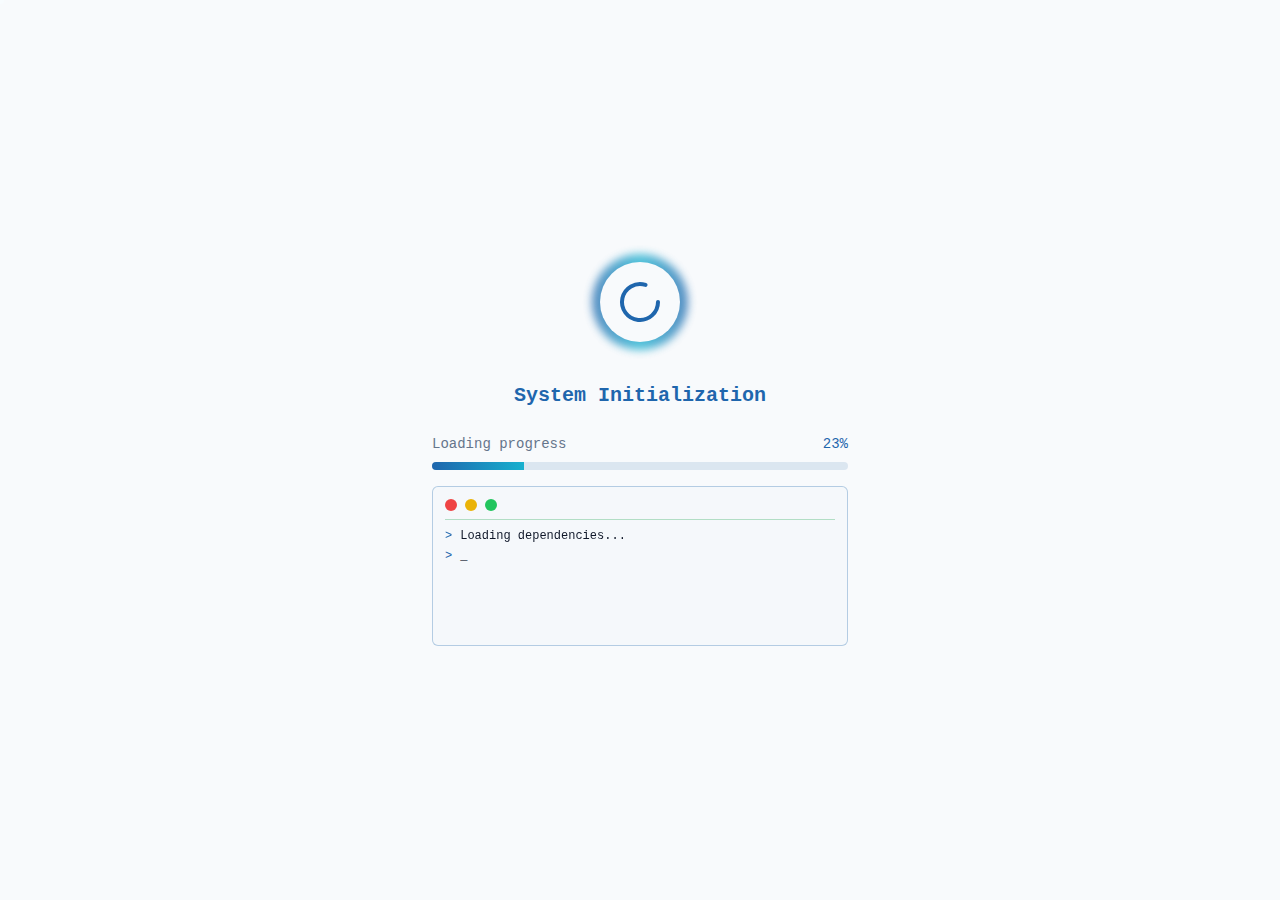
==== commit 120a62ca: "Updates" ====
--- a/index.html
+++ b/index.html
@@ -1 +1 @@
-<!DOCTYPE html><html lang="en" class="scroll-smooth"><head><meta charSet="utf-8"/><meta name="viewport" content="width=device-width, initial-scale=1"/><link rel="preload" href="_next/static/media/a34f9d1faa5f3315-s.p.woff2" as="font" crossorigin="" type="font/woff2"/><link rel="preload" href="_next/static/media/bb3ef058b751a6ad-s.p.woff2" as="font" crossorigin="" type="font/woff2"/><link rel="stylesheet" href="_next/static/css/78b2c085e391d14e.css" crossorigin="" data-precedence="next"/><link rel="preload" as="script" fetchPriority="low" href="_next/static/chunks/webpack-b6e510691f8c8c48.js" crossorigin=""/><script src="_next/static/chunks/26fbc61a-354b92263807db97.js" async="" crossorigin=""></script><script src="_next/static/chunks/696-7985df2ac5a93efa.js" async="" crossorigin=""></script><script src="_next/static/chunks/main-app-88af7d935f2a73b8.js" async="" crossorigin=""></script><script src="_next/static/chunks/398-e51bff341bdd6444.js" async=""></script><script src="_next/static/chunks/990-1528028e18084642.js" async=""></script><script src="_next/static/chunks/378-985834067242afec.js" async=""></script><script src="_next/static/chunks/app/layout-76ef0dae3a7d88c1.js" async=""></script><script src="_next/static/chunks/891-ad5cbb2fa74b4595.js" async=""></script><script src="_next/static/chunks/app/page-c5bfeef74860d878.js" async=""></script><title>Risshi Raj Sen | Backend Developer</title><meta name="description" content="Portfolio of Risshi Raj Sen, a backend developer showcasing projects, skills, and expertise in server-side technologies."/><meta name="next-size-adjust"/><script src="_next/static/chunks/polyfills-c67a75d1b6f99dc8.js" crossorigin="" noModule=""></script></head><body class="__variable_d65c78 __variable_3c557b font-sans antialiased"><script>!function(){try{var d=document.documentElement,c=d.classList;c.remove('light','dark');var e=localStorage.getItem('theme');if('system'===e||(!e&&true)){var t='(prefers-color-scheme: dark)',m=window.matchMedia(t);if(m.media!==t||m.matches){d.style.colorScheme = 'dark';c.add('dark')}else{d.style.colorScheme = 'light';c.add('light')}}else if(e){c.add(e|| '')}if(e==='light'||e==='dark')d.style.colorScheme=e}catch(e){}}()</script><div class="flex min-h-screen flex-col"><header class="sticky top-0 z-50 w-full transition-all duration-300 bg-transparent"><div class="container flex h-16 items-center justify-between"><div class="flex items-center gap-2" style="opacity:0;transform:translateX(-20px) translateZ(0)"><div class="h-8 w-8 rounded-md bg-gradient-to-br from-terminal-blue via-terminal-cyan to-terminal-blue flex items-center justify-center text-background font-bold">RS</div><a class="font-mono text-xl font-bold" href="/"><span class="text-terminal-blue">risshi</span><span class="text-foreground">@</span><span class="text-terminal-cyan">is-a.dev</span><span class="text-foreground animate-blink">_</span></a></div><div class="md:hidden flex items-center gap-2"><button class="inline-flex items-center justify-center gap-2 whitespace-nowrap rounded-md text-sm font-medium ring-offset-background transition-colors focus-visible:outline-none focus-visible:ring-2 focus-visible:ring-ring focus-visible:ring-offset-2 disabled:pointer-events-none disabled:opacity-50 [&amp;_svg]:pointer-events-none [&amp;_svg]:size-4 [&amp;_svg]:shrink-0 hover:bg-accent hover:text-accent-foreground h-10 w-10"><svg xmlns="http://www.w3.org/2000/svg" width="24" height="24" viewBox="0 0 24 24" fill="none" stroke="currentColor" stroke-width="2" stroke-linecap="round" stroke-linejoin="round" class="h-6 w-6"><line x1="4" x2="20" y1="12" y2="12"></line><line x1="4" x2="20" y1="6" y2="6"></line><line x1="4" x2="20" y1="18" y2="18"></line></svg></button></div><nav class="hidden md:flex items-center gap-6" style="opacity:0;transform:translateY(-10px) translateZ(0)"><div style="opacity:0;transform:translateY(-10px) translateZ(0)"><a class="text-sm font-medium transition-colors hover:text-terminal-blue" href="#about">About</a></div><div style="opacity:0;transform:translateY(-10px) translateZ(0)"><a class="text-sm font-medium transition-colors hover:text-terminal-blue" href="#projects">Projects</a></div><div style="opacity:0;transform:translateY(-10px) translateZ(0)"><a class="text-sm font-medium transition-colors hover:text-terminal-blue" href="#skills">Skills</a></div><div style="opacity:0;transform:translateY(-10px) translateZ(0)"><a class="text-sm font-medium transition-colors hover:text-terminal-blue" href="#learning">Learning</a></div><div style="opacity:0;transform:translateY(-10px) translateZ(0)"><a class="text-sm font-medium transition-colors hover:text-terminal-blue" href="#certifications">Certifications</a></div><div style="opacity:0;transform:translateY(-10px) translateZ(0)"><a class="text-sm font-medium transition-colors hover:text-terminal-blue" href="#contact">Contact</a></div><div style="opacity:0;transform:translateY(-10px) translateZ(0)"><a class="text-sm font-medium transition-colors hover:text-terminal-blue" href="terminal/">Terminal</a></div><div style="opacity:0;transform:scale(0.8) translateZ(0)"><a download="" class="inline-flex items-center justify-center gap-2 whitespace-nowrap rounded-md text-sm font-medium ring-offset-background focus-visible:outline-none focus-visible:ring-2 focus-visible:ring-ring focus-visible:ring-offset-2 disabled:pointer-events-none disabled:opacity-50 [&amp;_svg]:pointer-events-none [&amp;_svg]:size-4 [&amp;_svg]:shrink-0 bg-primary text-primary-foreground hover:bg-primary/90 h-10 px-4 py-2 bg-gradient-to-r from-terminal-blue to-terminal-cyan hover:from-terminal-cyan hover:to-terminal-blue transition-all duration-300 shadow-glow-sm hover:shadow-glow-md" href="/risshi-raj-sen-resume.pdf"><svg xmlns="http://www.w3.org/2000/svg" width="24" height="24" viewBox="0 0 24 24" fill="none" stroke="currentColor" stroke-width="2" stroke-linecap="round" stroke-linejoin="round" class="mr-2 h-4 w-4"><path d="M21 15v4a2 2 0 0 1-2 2H5a2 2 0 0 1-2-2v-4"></path><polyline points="7 10 12 15 17 10"></polyline><line x1="12" x2="12" y1="15" y2="3"></line></svg> Resume</a></div><div class="flex items-center gap-2"><a href="https://github.com/codeRisshi25" target="_blank" rel="noopener noreferrer" class="text-muted-foreground hover:text-terminal-blue transition-colors"><svg xmlns="http://www.w3.org/2000/svg" width="24" height="24" viewBox="0 0 24 24" fill="none" stroke="currentColor" stroke-width="2" stroke-linecap="round" stroke-linejoin="round" class="h-5 w-5"><path d="M15 22v-4a4.8 4.8 0 0 0-1-3.5c3 0 6-2 6-5.5.08-1.25-.27-2.48-1-3.5.28-1.15.28-2.35 0-3.5 0 0-1 0-3 1.5-2.64-.5-5.36-.5-8 0C6 2 5 2 5 2c-.3 1.15-.3 2.35 0 3.5A5.403 5.403 0 0 0 4 9c0 3.5 3 5.5 6 5.5-.39.49-.68 1.05-.85 1.65-.17.6-.22 1.23-.15 1.85v4"></path><path d="M9 18c-4.51 2-5-2-7-2"></path></svg><span class="sr-only">GitHub</span></a><a href="https://linkedin.com/in/risshirajsen" target="_blank" rel="noopener noreferrer" class="text-muted-foreground hover:text-terminal-blue transition-colors"><svg xmlns="http://www.w3.org/2000/svg" width="24" height="24" viewBox="0 0 24 24" fill="none" stroke="currentColor" stroke-width="2" stroke-linecap="round" stroke-linejoin="round" class="h-5 w-5"><path d="M16 8a6 6 0 0 1 6 6v7h-4v-7a2 2 0 0 0-2-2 2 2 0 0 0-2 2v7h-4v-7a6 6 0 0 1 6-6z"></path><rect width="4" height="12" x="2" y="9"></rect><circle cx="4" cy="4" r="2"></circle></svg><span class="sr-only">LinkedIn</span></a><a href="https://twitter.com/risshirajsen" target="_blank" rel="noopener noreferrer" class="text-muted-foreground hover:text-terminal-blue transition-colors"><svg xmlns="http://www.w3.org/2000/svg" width="24" height="24" viewBox="0 0 24 24" fill="none" stroke="currentColor" stroke-width="2" stroke-linecap="round" stroke-linejoin="round" class="h-5 w-5"><path d="M22 4s-.7 2.1-2 3.4c1.6 10-9.4 17.3-18 11.6 2.2.1 4.4-.6 6-2C3 15.5.5 9.6 3 5c2.2 2.6 5.6 4.1 9 4-.9-4.2 4-6.6 7-3.8 1.1 0 3-1.2 3-1.2z"></path></svg><span class="sr-only">Twitter</span></a></div></nav></div></header><div class="flex-1"><div class="fixed inset-0 z-50 flex flex-col items-center justify-center bg-background"><div class="w-full max-w-md px-4"><div class="relative w-24 h-24 mx-auto mb-8"><div class="absolute inset-0 rounded-full bg-gradient-to-r from-terminal-blue via-terminal-cyan to-terminal-blue animate-spin-slow opacity-75 blur-sm"></div><div class="absolute inset-2 bg-background rounded-full flex items-center justify-center"><svg xmlns="http://www.w3.org/2000/svg" width="24" height="24" viewBox="0 0 24 24" fill="none" stroke="currentColor" stroke-width="2" stroke-linecap="round" stroke-linejoin="round" class="h-12 w-12 text-terminal-blue animate-spin"><path d="M21 12a9 9 0 1 1-6.219-8.56"></path></svg></div></div><h2 class="text-xl font-mono text-center mb-6 text-terminal-blue">System Initialization</h2><div class="mb-4"><div class="flex justify-between text-sm font-mono mb-2"><span class="text-muted-foreground">Loading progress</span><span class="text-terminal-blue">0<!-- -->%</span></div><div class="h-2 w-full bg-secondary rounded-full overflow-hidden"><div class="h-full bg-gradient-to-r from-terminal-blue to-terminal-cyan" style="width:0px"></div></div></div><div class="border border-terminal-blue/30 rounded-md p-3 bg-card/50 h-40 overflow-y-auto font-mono text-xs"><div class="terminal-header mb-2"><div class="flex space-x-2"><div class="terminal-dot bg-red-500"></div><div class="terminal-dot bg-yellow-500"></div><div class="terminal-dot bg-green-500"></div></div></div><div class="flex items-center"><span class="text-terminal-blue mr-2">&gt;</span><span class="animate-pulse">_</span></div></div></div></div></div><footer class="border-t border-terminal-blue/20 py-8"><div class="container"><div class="grid grid-cols-1 md:grid-cols-3 gap-8"><div><div class="flex items-center gap-2 mb-4"><div class="h-8 w-8 rounded-md bg-gradient-to-br from-terminal-blue via-terminal-cyan to-terminal-blue flex items-center justify-center text-background font-bold">RS</div><span class="font-mono text-xl font-bold"><span class="text-terminal-blue">risshi</span><span class="text-foreground">@</span><span class="text-terminal-cyan">is-a.dev</span></span></div><p class="text-sm text-muted-foreground">Backend Developer based in Greater Noida, India. Building robust systems and scalable server architectures. Specializing in API development, database optimization, and deployments.</p><div class="mt-4"></div></div><div><h3 class="font-bold mb-4">Quick Links</h3><ul class="space-y-2 text-sm"><li><a class="text-muted-foreground hover:text-terminal-blue transition-colors" href="#about">About</a></li><li><a class="text-muted-foreground hover:text-terminal-blue transition-colors" href="#projects">Projects</a></li><li><a class="text-muted-foreground hover:text-terminal-blue transition-colors" href="#skills">Skills</a></li><li><a class="text-muted-foreground hover:text-terminal-blue transition-colors" href="#learning">Learning</a></li><li><a class="text-muted-foreground hover:text-terminal-blue transition-colors" href="#certifications">Certifications</a></li><li><a class="text-muted-foreground hover:text-terminal-blue transition-colors" href="#contact">Contact</a></li><li><a class="text-muted-foreground hover:text-terminal-blue transition-colors" href="/terminal/">Terminal</a></li></ul></div><div><h3 class="font-bold mb-4">Connect</h3><div class="flex space-x-4 mb-4"><a href="https://github.com/codeRisshi25" target="_blank" rel="noopener noreferrer" class="p-2 rounded-full bg-terminal-blue/10 text-terminal-blue hover:bg-terminal-blue/20 transition-colors"><svg xmlns="http://www.w3.org/2000/svg" width="24" height="24" viewBox="0 0 24 24" fill="none" stroke="currentColor" stroke-width="2" stroke-linecap="round" stroke-linejoin="round" class="h-5 w-5"><path d="M15 22v-4a4.8 4.8 0 0 0-1-3.5c3 0 6-2 6-5.5.08-1.25-.27-2.48-1-3.5.28-1.15.28-2.35 0-3.5 0 0-1 0-3 1.5-2.64-.5-5.36-.5-8 0C6 2 5 2 5 2c-.3 1.15-.3 2.35 0 3.5A5.403 5.403 0 0 0 4 9c0 3.5 3 5.5 6 5.5-.39.49-.68 1.05-.85 1.65-.17.6-.22 1.23-.15 1.85v4"></path><path d="M9 18c-4.51 2-5-2-7-2"></path></svg><span class="sr-only">GitHub</span></a><a href="https://linkedin.com/in/code" target="_blank" rel="noopener noreferrer" class="p-2 rounded-full bg-terminal-blue/10 text-terminal-blue hover:bg-terminal-blue/20 transition-colors"><svg xmlns="http://www.w3.org/2000/svg" width="24" height="24" viewBox="0 0 24 24" fill="none" stroke="currentColor" stroke-width="2" stroke-linecap="round" stroke-linejoin="round" class="h-5 w-5"><path d="M16 8a6 6 0 0 1 6 6v7h-4v-7a2 2 0 0 0-2-2 2 2 0 0 0-2 2v7h-4v-7a6 6 0 0 1 6-6z"></path><rect width="4" height="12" x="2" y="9"></rect><circle cx="4" cy="4" r="2"></circle></svg><span class="sr-only">LinkedIn</span></a><a href="https://instagram.com/__risshi" target="_blank" rel="noopener noreferrer" class="p-2 rounded-full bg-terminal-blue/10 text-terminal-blue hover:bg-terminal-blue/20 transition-colors"><svg xmlns="http://www.w3.org/2000/svg" width="24" height="24" viewBox="0 0 24 24" fill="none" stroke="currentColor" stroke-width="2" stroke-linecap="round" stroke-linejoin="round" class="h-5 w-5"><rect width="20" height="20" x="2" y="2" rx="5" ry="5"></rect><path d="M16 11.37A4 4 0 1 1 12.63 8 4 4 0 0 1 16 11.37z"></path><line x1="17.5" x2="17.51" y1="6.5" y2="6.5"></line></svg><span class="sr-only">Instagram</span></a></div><p class="text-sm text-muted-foreground">Email: risshi@is-a.dev<br/>Available for freelance and collaboration</p></div></div><div class="mt-8 pt-6 border-t border-terminal-blue/20 flex flex-col md:flex-row justify-between items-center"><p class="text-sm text-muted-foreground">© <!-- -->2025<!-- --> Risshi Raj Sen. All rights reserved.</p><p class="text-xs text-muted-foreground mt-2 md:mt-0"><span class="font-mono">Designed &amp; Built with ❤️ and ☕</span></p></div></div></footer></div><script src="_next/static/chunks/webpack-b6e510691f8c8c48.js" crossorigin="" async=""></script><script>(self.__next_f=self.__next_f||[]).push([0]);self.__next_f.push([2,null])</script><script>self.__next_f.push([1,"1:HL[\"/_next/static/media/a34f9d1faa5f3315-s.p.woff2\",\"font\",{\"crossOrigin\":\"\",\"type\":\"font/woff2\"}]\n2:HL[\"/_next/static/media/bb3ef058b751a6ad-s.p.woff2\",\"font\",{\"crossOrigin\":\"\",\"type\":\"font/woff2\"}]\n3:HL[\"/_next/static/css/78b2c085e391d14e.css\",\"style\",{\"crossOrigin\":\"\"}]\n0:\"$L4\"\n"])</script><script>self.__next_f.push([1,"5:I[5963,[],\"\"]\n7:I[5195,[],\"\"]\n8:I[5738,[\"398\",\"static/chunks/398-e51bff341bdd6444.js\",\"990\",\"static/chunks/990-1528028e18084642.js\",\"378\",\"static/chunks/378-985834067242afec.js\",\"185\",\"static/chunks/app/layout-76ef0dae3a7d88c1.js\"],\"ThemeProvider\"]\n9:I[990,[\"398\",\"static/chunks/398-e51bff341bdd6444.js\",\"990\",\"static/chunks/990-1528028e18084642.js\",\"378\",\"static/chunks/378-985834067242afec.js\",\"185\",\"static/chunks/app/layout-76ef0dae3a7d88c1.js\"],\"\"]\na:I[6712,[\"398\",\"static/chunks/398-e51bff341bdd6444.js\","])</script><script>self.__next_f.push([1,"\"990\",\"static/chunks/990-1528028e18084642.js\",\"378\",\"static/chunks/378-985834067242afec.js\",\"185\",\"static/chunks/app/layout-76ef0dae3a7d88c1.js\"],\"\"]\nb:I[6698,[],\"\"]\nc:I[4562,[],\"\"]\ne:I[6263,[],\"\"]\nf:I[8231,[\"398\",\"static/chunks/398-e51bff341bdd6444.js\",\"990\",\"static/chunks/990-1528028e18084642.js\",\"891\",\"static/chunks/891-ad5cbb2fa74b4595.js\",\"931\",\"static/chunks/app/page-c5bfeef74860d878.js\"],\"\"]\n10:I[5839,[\"398\",\"static/chunks/398-e51bff341bdd6444.js\",\"990\",\"static/chunks/990-1528028e18084642.js\",\"378\",\""])</script><script>self.__next_f.push([1,"static/chunks/378-985834067242afec.js\",\"185\",\"static/chunks/app/layout-76ef0dae3a7d88c1.js\"],\"\"]\n"])</script><script>self.__next_f.push([1,"4:[[[\"$\",\"link\",\"0\",{\"rel\":\"stylesheet\",\"href\":\"/_next/static/css/78b2c085e391d14e.css\",\"precedence\":\"next\",\"crossOrigin\":\"\"}]],[\"$\",\"$L5\",null,{\"buildId\":\"2BVmZfU7ezZnBuWSjfXpz\",\"assetPrefix\":\"\",\"initialCanonicalUrl\":\"/\",\"initialTree\":[\"\",{\"children\":[\"__PAGE__\",{}]},\"$undefined\",\"$undefined\",true],\"initialHead\":[false,\"$L6\"],\"globalErrorComponent\":\"$7\",\"children\":[null,[\"$\",\"html\",null,{\"lang\":\"en\",\"suppressHydrationWarning\":true,\"className\":\"scroll-smooth\",\"children\":[\"$\",\"body\",null,{\"className\":\"__variable_d65c78 __variable_3c557b font-sans antialiased\",\"children\":[\"$\",\"$L8\",null,{\"attribute\":\"class\",\"defaultTheme\":\"system\",\"enableSystem\":true,\"disableTransitionOnChange\":true,\"children\":[[\"$\",\"$L9\",null,{}],[\"$\",\"div\",null,{\"className\":\"flex min-h-screen flex-col\",\"children\":[[\"$\",\"$La\",null,{}],[\"$\",\"div\",null,{\"className\":\"flex-1\",\"children\":[\"$\",\"$Lb\",null,{\"parallelRouterKey\":\"children\",\"segmentPath\":[\"children\"],\"loading\":\"$undefined\",\"loadingStyles\":\"$undefined\",\"loadingScripts\":\"$undefined\",\"hasLoading\":false,\"error\":\"$undefined\",\"errorStyles\":\"$undefined\",\"errorScripts\":\"$undefined\",\"template\":[\"$\",\"$Lc\",null,{}],\"templateStyles\":\"$undefined\",\"templateScripts\":\"$undefined\",\"notFound\":[[\"$\",\"title\",null,{\"children\":\"404: This page could not be found.\"}],[\"$\",\"div\",null,{\"style\":{\"fontFamily\":\"system-ui,\\\"Segoe UI\\\",Roboto,Helvetica,Arial,sans-serif,\\\"Apple Color Emoji\\\",\\\"Segoe UI Emoji\\\"\",\"height\":\"100vh\",\"textAlign\":\"center\",\"display\":\"flex\",\"flexDirection\":\"column\",\"alignItems\":\"center\",\"justifyContent\":\"center\"},\"children\":[\"$\",\"div\",null,{\"children\":[[\"$\",\"style\",null,{\"dangerouslySetInnerHTML\":{\"__html\":\"body{color:#000;background:#fff;margin:0}.next-error-h1{border-right:1px solid rgba(0,0,0,.3)}@media (prefers-color-scheme:dark){body{color:#fff;background:#000}.next-error-h1{border-right:1px solid rgba(255,255,255,.3)}}\"}}],[\"$\",\"h1\",null,{\"className\":\"next-error-h1\",\"style\":{\"display\":\"inline-block\",\"margin\":\"0 20px 0 0\",\"padding\":\"0 23px 0 0\",\"fontSize\":24,\"fontWeight\":500,\"verticalAlign\":\"top\",\"lineHeight\":\"49px\"},\"children\":\"404\"}],[\"$\",\"div\",null,{\"style\":{\"display\":\"inline-block\"},\"children\":[\"$\",\"h2\",null,{\"style\":{\"fontSize\":14,\"fontWeight\":400,\"lineHeight\":\"49px\",\"margin\":0},\"children\":\"This page could not be found.\"}]}]]}]}]],\"notFoundStyles\":[],\"initialChildNode\":[\"$Ld\",[\"$\",\"$Le\",null,{\"propsForComponent\":{\"params\":{}},\"Component\":\"$f\",\"isStaticGeneration\":true}],null],\"childPropSegment\":\"__PAGE__\",\"styles\":null}]}],[\"$\",\"$L10\",null,{}]]}]]}]}]}],null]}]]\n"])</script><script>self.__next_f.push([1,"6:[[\"$\",\"meta\",\"0\",{\"name\":\"viewport\",\"content\":\"width=device-width, initial-scale=1\"}],[\"$\",\"meta\",\"1\",{\"charSet\":\"utf-8\"}],[\"$\",\"title\",\"2\",{\"children\":\"Risshi Raj Sen | Backend Developer\"}],[\"$\",\"meta\",\"3\",{\"name\":\"description\",\"content\":\"Portfolio of Risshi Raj Sen, a backend developer showcasing projects, skills, and expertise in server-side technologies.\"}],[\"$\",\"meta\",\"4\",{\"name\":\"next-size-adjust\"}]]\nd:null\n"])</script><script>self.__next_f.push([1,""])</script></body></html>+<!DOCTYPE html><html lang="en" class="scroll-smooth"><head><meta charSet="utf-8"/><meta name="viewport" content="width=device-width, initial-scale=1"/><link rel="preload" href="/_next/static/media/a34f9d1faa5f3315-s.p.woff2" as="font" crossorigin="" type="font/woff2"/><link rel="preload" href="/_next/static/media/bb3ef058b751a6ad-s.p.woff2" as="font" crossorigin="" type="font/woff2"/><link rel="stylesheet" href="/_next/static/css/78b2c085e391d14e.css" crossorigin="" data-precedence="next"/><link rel="preload" as="script" fetchPriority="low" href="/_next/static/chunks/webpack-b6e510691f8c8c48.js" crossorigin=""/><script src="/_next/static/chunks/26fbc61a-354b92263807db97.js" async="" crossorigin=""></script><script src="/_next/static/chunks/696-7985df2ac5a93efa.js" async="" crossorigin=""></script><script src="/_next/static/chunks/main-app-88af7d935f2a73b8.js" async="" crossorigin=""></script><script src="/_next/static/chunks/398-e51bff341bdd6444.js" async=""></script><script src="/_next/static/chunks/990-1528028e18084642.js" async=""></script><script src="/_next/static/chunks/378-985834067242afec.js" async=""></script><script src="/_next/static/chunks/app/layout-76ef0dae3a7d88c1.js" async=""></script><script src="/_next/static/chunks/891-08425950076744e5.js" async=""></script><script src="/_next/static/chunks/app/page-c5bfeef74860d878.js" async=""></script><title>Risshi Raj Sen | Backend Developer</title><meta name="description" content="Portfolio of Risshi Raj Sen, a backend developer showcasing projects, skills, and expertise in server-side technologies."/><meta name="next-size-adjust"/><script src="/_next/static/chunks/polyfills-c67a75d1b6f99dc8.js" crossorigin="" noModule=""></script></head><body class="__variable_d65c78 __variable_3c557b font-sans antialiased"><script>!function(){try{var d=document.documentElement,c=d.classList;c.remove('light','dark');var e=localStorage.getItem('theme');if('system'===e||(!e&&true)){var t='(prefers-color-scheme: dark)',m=window.matchMedia(t);if(m.media!==t||m.matches){d.style.colorScheme = 'dark';c.add('dark')}else{d.style.colorScheme = 'light';c.add('light')}}else if(e){c.add(e|| '')}if(e==='light'||e==='dark')d.style.colorScheme=e}catch(e){}}()</script><div class="flex min-h-screen flex-col"><header class="sticky top-0 z-50 w-full transition-all duration-300 bg-transparent"><div class="container flex h-16 items-center justify-between"><div class="flex items-center gap-2" style="opacity:0;transform:translateX(-20px) translateZ(0)"><div class="h-8 w-8 rounded-md bg-gradient-to-br from-terminal-blue via-terminal-cyan to-terminal-blue flex items-center justify-center text-background font-bold">RS</div><a class="font-mono text-xl font-bold" href="/"><span class="text-terminal-blue">risshi</span><span class="text-foreground">@</span><span class="text-terminal-cyan">is-a.dev</span><span class="text-foreground animate-blink">_</span></a></div><div class="md:hidden flex items-center gap-2"><button class="inline-flex items-center justify-center gap-2 whitespace-nowrap rounded-md text-sm font-medium ring-offset-background transition-colors focus-visible:outline-none focus-visible:ring-2 focus-visible:ring-ring focus-visible:ring-offset-2 disabled:pointer-events-none disabled:opacity-50 [&amp;_svg]:pointer-events-none [&amp;_svg]:size-4 [&amp;_svg]:shrink-0 hover:bg-accent hover:text-accent-foreground h-10 w-10"><svg xmlns="http://www.w3.org/2000/svg" width="24" height="24" viewBox="0 0 24 24" fill="none" stroke="currentColor" stroke-width="2" stroke-linecap="round" stroke-linejoin="round" class="h-6 w-6"><line x1="4" x2="20" y1="12" y2="12"></line><line x1="4" x2="20" y1="6" y2="6"></line><line x1="4" x2="20" y1="18" y2="18"></line></svg></button></div><nav class="hidden md:flex items-center gap-6" style="opacity:0;transform:translateY(-10px) translateZ(0)"><div style="opacity:0;transform:translateY(-10px) translateZ(0)"><a class="text-sm font-medium transition-colors hover:text-terminal-blue" href="#about">About</a></div><div style="opacity:0;transform:translateY(-10px) translateZ(0)"><a class="text-sm font-medium transition-colors hover:text-terminal-blue" href="#projects">Projects</a></div><div style="opacity:0;transform:translateY(-10px) translateZ(0)"><a class="text-sm font-medium transition-colors hover:text-terminal-blue" href="#skills">Skills</a></div><div style="opacity:0;transform:translateY(-10px) translateZ(0)"><a class="text-sm font-medium transition-colors hover:text-terminal-blue" href="#learning">Learning</a></div><div style="opacity:0;transform:translateY(-10px) translateZ(0)"><a class="text-sm font-medium transition-colors hover:text-terminal-blue" href="#certifications">Certifications</a></div><div style="opacity:0;transform:translateY(-10px) translateZ(0)"><a class="text-sm font-medium transition-colors hover:text-terminal-blue" href="#contact">Contact</a></div><div style="opacity:0;transform:translateY(-10px) translateZ(0)"><a class="text-sm font-medium transition-colors hover:text-terminal-blue" href="/terminal/">Terminal</a></div><div style="opacity:0;transform:scale(0.8) translateZ(0)"><a download="" class="inline-flex items-center justify-center gap-2 whitespace-nowrap rounded-md text-sm font-medium ring-offset-background focus-visible:outline-none focus-visible:ring-2 focus-visible:ring-ring focus-visible:ring-offset-2 disabled:pointer-events-none disabled:opacity-50 [&amp;_svg]:pointer-events-none [&amp;_svg]:size-4 [&amp;_svg]:shrink-0 bg-primary text-primary-foreground hover:bg-primary/90 h-10 px-4 py-2 bg-gradient-to-r from-terminal-blue to-terminal-cyan hover:from-terminal-cyan hover:to-terminal-blue transition-all duration-300 shadow-glow-sm hover:shadow-glow-md" href="/risshi-raj-sen-resume.pdf"><svg xmlns="http://www.w3.org/2000/svg" width="24" height="24" viewBox="0 0 24 24" fill="none" stroke="currentColor" stroke-width="2" stroke-linecap="round" stroke-linejoin="round" class="mr-2 h-4 w-4"><path d="M21 15v4a2 2 0 0 1-2 2H5a2 2 0 0 1-2-2v-4"></path><polyline points="7 10 12 15 17 10"></polyline><line x1="12" x2="12" y1="15" y2="3"></line></svg> Resume</a></div><div class="flex items-center gap-2"><a href="https://github.com/codeRisshi25" target="_blank" rel="noopener noreferrer" class="text-muted-foreground hover:text-terminal-blue transition-colors"><svg xmlns="http://www.w3.org/2000/svg" width="24" height="24" viewBox="0 0 24 24" fill="none" stroke="currentColor" stroke-width="2" stroke-linecap="round" stroke-linejoin="round" class="h-5 w-5"><path d="M15 22v-4a4.8 4.8 0 0 0-1-3.5c3 0 6-2 6-5.5.08-1.25-.27-2.48-1-3.5.28-1.15.28-2.35 0-3.5 0 0-1 0-3 1.5-2.64-.5-5.36-.5-8 0C6 2 5 2 5 2c-.3 1.15-.3 2.35 0 3.5A5.403 5.403 0 0 0 4 9c0 3.5 3 5.5 6 5.5-.39.49-.68 1.05-.85 1.65-.17.6-.22 1.23-.15 1.85v4"></path><path d="M9 18c-4.51 2-5-2-7-2"></path></svg><span class="sr-only">GitHub</span></a><a href="https://linkedin.com/in/risshirajsen" target="_blank" rel="noopener noreferrer" class="text-muted-foreground hover:text-terminal-blue transition-colors"><svg xmlns="http://www.w3.org/2000/svg" width="24" height="24" viewBox="0 0 24 24" fill="none" stroke="currentColor" stroke-width="2" stroke-linecap="round" stroke-linejoin="round" class="h-5 w-5"><path d="M16 8a6 6 0 0 1 6 6v7h-4v-7a2 2 0 0 0-2-2 2 2 0 0 0-2 2v7h-4v-7a6 6 0 0 1 6-6z"></path><rect width="4" height="12" x="2" y="9"></rect><circle cx="4" cy="4" r="2"></circle></svg><span class="sr-only">LinkedIn</span></a><a href="https://twitter.com/risshirajsen" target="_blank" rel="noopener noreferrer" class="text-muted-foreground hover:text-terminal-blue transition-colors"><svg xmlns="http://www.w3.org/2000/svg" width="24" height="24" viewBox="0 0 24 24" fill="none" stroke="currentColor" stroke-width="2" stroke-linecap="round" stroke-linejoin="round" class="h-5 w-5"><path d="M22 4s-.7 2.1-2 3.4c1.6 10-9.4 17.3-18 11.6 2.2.1 4.4-.6 6-2C3 15.5.5 9.6 3 5c2.2 2.6 5.6 4.1 9 4-.9-4.2 4-6.6 7-3.8 1.1 0 3-1.2 3-1.2z"></path></svg><span class="sr-only">Twitter</span></a></div></nav></div></header><div class="flex-1"><div class="fixed inset-0 z-50 flex flex-col items-center justify-center bg-background"><div class="w-full max-w-md px-4"><div class="relative w-24 h-24 mx-auto mb-8"><div class="absolute inset-0 rounded-full bg-gradient-to-r from-terminal-blue via-terminal-cyan to-terminal-blue animate-spin-slow opacity-75 blur-sm"></div><div class="absolute inset-2 bg-background rounded-full flex items-center justify-center"><svg xmlns="http://www.w3.org/2000/svg" width="24" height="24" viewBox="0 0 24 24" fill="none" stroke="currentColor" stroke-width="2" stroke-linecap="round" stroke-linejoin="round" class="h-12 w-12 text-terminal-blue animate-spin"><path d="M21 12a9 9 0 1 1-6.219-8.56"></path></svg></div></div><h2 class="text-xl font-mono text-center mb-6 text-terminal-blue">System Initialization</h2><div class="mb-4"><div class="flex justify-between text-sm font-mono mb-2"><span class="text-muted-foreground">Loading progress</span><span class="text-terminal-blue">0<!-- -->%</span></div><div class="h-2 w-full bg-secondary rounded-full overflow-hidden"><div class="h-full bg-gradient-to-r from-terminal-blue to-terminal-cyan" style="width:0px"></div></div></div><div class="border border-terminal-blue/30 rounded-md p-3 bg-card/50 h-40 overflow-y-auto font-mono text-xs"><div class="terminal-header mb-2"><div class="flex space-x-2"><div class="terminal-dot bg-red-500"></div><div class="terminal-dot bg-yellow-500"></div><div class="terminal-dot bg-green-500"></div></div></div><div class="flex items-center"><span class="text-terminal-blue mr-2">&gt;</span><span class="animate-pulse">_</span></div></div></div></div></div><footer class="border-t border-terminal-blue/20 py-8"><div class="container"><div class="grid grid-cols-1 md:grid-cols-3 gap-8"><div><div class="flex items-center gap-2 mb-4"><div class="h-8 w-8 rounded-md bg-gradient-to-br from-terminal-blue via-terminal-cyan to-terminal-blue flex items-center justify-center text-background font-bold">RS</div><span class="font-mono text-xl font-bold"><span class="text-terminal-blue">risshi</span><span class="text-foreground">@</span><span class="text-terminal-cyan">is-a.dev</span></span></div><p class="text-sm text-muted-foreground">Backend Developer based in Greater Noida, India. Building robust systems and scalable server architectures. Specializing in API development, database optimization, and deployments.</p><div class="mt-4"></div></div><div><h3 class="font-bold mb-4">Quick Links</h3><ul class="space-y-2 text-sm"><li><a class="text-muted-foreground hover:text-terminal-blue transition-colors" href="#about">About</a></li><li><a class="text-muted-foreground hover:text-terminal-blue transition-colors" href="#projects">Projects</a></li><li><a class="text-muted-foreground hover:text-terminal-blue transition-colors" href="#skills">Skills</a></li><li><a class="text-muted-foreground hover:text-terminal-blue transition-colors" href="#learning">Learning</a></li><li><a class="text-muted-foreground hover:text-terminal-blue transition-colors" href="#certifications">Certifications</a></li><li><a class="text-muted-foreground hover:text-terminal-blue transition-colors" href="#contact">Contact</a></li><li><a class="text-muted-foreground hover:text-terminal-blue transition-colors" href="/terminal/">Terminal</a></li></ul></div><div><h3 class="font-bold mb-4">Connect</h3><div class="flex space-x-4 mb-4"><a href="https://github.com/codeRisshi25" target="_blank" rel="noopener noreferrer" class="p-2 rounded-full bg-terminal-blue/10 text-terminal-blue hover:bg-terminal-blue/20 transition-colors"><svg xmlns="http://www.w3.org/2000/svg" width="24" height="24" viewBox="0 0 24 24" fill="none" stroke="currentColor" stroke-width="2" stroke-linecap="round" stroke-linejoin="round" class="h-5 w-5"><path d="M15 22v-4a4.8 4.8 0 0 0-1-3.5c3 0 6-2 6-5.5.08-1.25-.27-2.48-1-3.5.28-1.15.28-2.35 0-3.5 0 0-1 0-3 1.5-2.64-.5-5.36-.5-8 0C6 2 5 2 5 2c-.3 1.15-.3 2.35 0 3.5A5.403 5.403 0 0 0 4 9c0 3.5 3 5.5 6 5.5-.39.49-.68 1.05-.85 1.65-.17.6-.22 1.23-.15 1.85v4"></path><path d="M9 18c-4.51 2-5-2-7-2"></path></svg><span class="sr-only">GitHub</span></a><a href="https://linkedin.com/in/code" target="_blank" rel="noopener noreferrer" class="p-2 rounded-full bg-terminal-blue/10 text-terminal-blue hover:bg-terminal-blue/20 transition-colors"><svg xmlns="http://www.w3.org/2000/svg" width="24" height="24" viewBox="0 0 24 24" fill="none" stroke="currentColor" stroke-width="2" stroke-linecap="round" stroke-linejoin="round" class="h-5 w-5"><path d="M16 8a6 6 0 0 1 6 6v7h-4v-7a2 2 0 0 0-2-2 2 2 0 0 0-2 2v7h-4v-7a6 6 0 0 1 6-6z"></path><rect width="4" height="12" x="2" y="9"></rect><circle cx="4" cy="4" r="2"></circle></svg><span class="sr-only">LinkedIn</span></a><a href="https://instagram.com/__risshi" target="_blank" rel="noopener noreferrer" class="p-2 rounded-full bg-terminal-blue/10 text-terminal-blue hover:bg-terminal-blue/20 transition-colors"><svg xmlns="http://www.w3.org/2000/svg" width="24" height="24" viewBox="0 0 24 24" fill="none" stroke="currentColor" stroke-width="2" stroke-linecap="round" stroke-linejoin="round" class="h-5 w-5"><rect width="20" height="20" x="2" y="2" rx="5" ry="5"></rect><path d="M16 11.37A4 4 0 1 1 12.63 8 4 4 0 0 1 16 11.37z"></path><line x1="17.5" x2="17.51" y1="6.5" y2="6.5"></line></svg><span class="sr-only">Instagram</span></a></div><p class="text-sm text-muted-foreground">Email: risshi@is-a.dev<br/>Available for freelance and collaboration</p></div></div><div class="mt-8 pt-6 border-t border-terminal-blue/20 flex flex-col md:flex-row justify-between items-center"><p class="text-sm text-muted-foreground">© <!-- -->2025<!-- --> Risshi Raj Sen. All rights reserved.</p><p class="text-xs text-muted-foreground mt-2 md:mt-0"><span class="font-mono">Designed &amp; Built with ❤️ and ☕</span></p></div></div></footer></div><script src="/_next/static/chunks/webpack-b6e510691f8c8c48.js" crossorigin="" async=""></script><script>(self.__next_f=self.__next_f||[]).push([0]);self.__next_f.push([2,null])</script><script>self.__next_f.push([1,"1:HL[\"/_next/static/media/a34f9d1faa5f3315-s.p.woff2\",\"font\",{\"crossOrigin\":\"\",\"type\":\"font/woff2\"}]\n2:HL[\"/_next/static/media/bb3ef058b751a6ad-s.p.woff2\",\"font\",{\"crossOrigin\":\"\",\"type\":\"font/woff2\"}]\n3:HL[\"/_next/static/css/78b2c085e391d14e.css\",\"style\",{\"crossOrigin\":\"\"}]\n0:\"$L4\"\n"])</script><script>self.__next_f.push([1,"5:I[5963,[],\"\"]\n7:I[5195,[],\"\"]\n8:I[5738,[\"398\",\"static/chunks/398-e51bff341bdd6444.js\",\"990\",\"static/chunks/990-1528028e18084642.js\",\"378\",\"static/chunks/378-985834067242afec.js\",\"185\",\"static/chunks/app/layout-76ef0dae3a7d88c1.js\"],\"ThemeProvider\"]\n9:I[990,[\"398\",\"static/chunks/398-e51bff341bdd6444.js\",\"990\",\"static/chunks/990-1528028e18084642.js\",\"378\",\"static/chunks/378-985834067242afec.js\",\"185\",\"static/chunks/app/layout-76ef0dae3a7d88c1.js\"],\"\"]\na:I[6712,[\"398\",\"static/chunks/398-e51bff341bdd6444.js\","])</script><script>self.__next_f.push([1,"\"990\",\"static/chunks/990-1528028e18084642.js\",\"378\",\"static/chunks/378-985834067242afec.js\",\"185\",\"static/chunks/app/layout-76ef0dae3a7d88c1.js\"],\"\"]\nb:I[6698,[],\"\"]\nc:I[4562,[],\"\"]\ne:I[6263,[],\"\"]\nf:I[8231,[\"398\",\"static/chunks/398-e51bff341bdd6444.js\",\"990\",\"static/chunks/990-1528028e18084642.js\",\"891\",\"static/chunks/891-08425950076744e5.js\",\"931\",\"static/chunks/app/page-c5bfeef74860d878.js\"],\"\"]\n10:I[5839,[\"398\",\"static/chunks/398-e51bff341bdd6444.js\",\"990\",\"static/chunks/990-1528028e18084642.js\",\"378\",\""])</script><script>self.__next_f.push([1,"static/chunks/378-985834067242afec.js\",\"185\",\"static/chunks/app/layout-76ef0dae3a7d88c1.js\"],\"\"]\n"])</script><script>self.__next_f.push([1,"4:[[[\"$\",\"link\",\"0\",{\"rel\":\"stylesheet\",\"href\":\"/_next/static/css/78b2c085e391d14e.css\",\"precedence\":\"next\",\"crossOrigin\":\"\"}]],[\"$\",\"$L5\",null,{\"buildId\":\"bKfuY4p6OQ5NgUgd1oVd1\",\"assetPrefix\":\"\",\"initialCanonicalUrl\":\"/\",\"initialTree\":[\"\",{\"children\":[\"__PAGE__\",{}]},\"$undefined\",\"$undefined\",true],\"initialHead\":[false,\"$L6\"],\"globalErrorComponent\":\"$7\",\"children\":[null,[\"$\",\"html\",null,{\"lang\":\"en\",\"suppressHydrationWarning\":true,\"className\":\"scroll-smooth\",\"children\":[\"$\",\"body\",null,{\"className\":\"__variable_d65c78 __variable_3c557b font-sans antialiased\",\"children\":[\"$\",\"$L8\",null,{\"attribute\":\"class\",\"defaultTheme\":\"system\",\"enableSystem\":true,\"disableTransitionOnChange\":true,\"children\":[[\"$\",\"$L9\",null,{}],[\"$\",\"div\",null,{\"className\":\"flex min-h-screen flex-col\",\"children\":[[\"$\",\"$La\",null,{}],[\"$\",\"div\",null,{\"className\":\"flex-1\",\"children\":[\"$\",\"$Lb\",null,{\"parallelRouterKey\":\"children\",\"segmentPath\":[\"children\"],\"loading\":\"$undefined\",\"loadingStyles\":\"$undefined\",\"loadingScripts\":\"$undefined\",\"hasLoading\":false,\"error\":\"$undefined\",\"errorStyles\":\"$undefined\",\"errorScripts\":\"$undefined\",\"template\":[\"$\",\"$Lc\",null,{}],\"templateStyles\":\"$undefined\",\"templateScripts\":\"$undefined\",\"notFound\":[[\"$\",\"title\",null,{\"children\":\"404: This page could not be found.\"}],[\"$\",\"div\",null,{\"style\":{\"fontFamily\":\"system-ui,\\\"Segoe UI\\\",Roboto,Helvetica,Arial,sans-serif,\\\"Apple Color Emoji\\\",\\\"Segoe UI Emoji\\\"\",\"height\":\"100vh\",\"textAlign\":\"center\",\"display\":\"flex\",\"flexDirection\":\"column\",\"alignItems\":\"center\",\"justifyContent\":\"center\"},\"children\":[\"$\",\"div\",null,{\"children\":[[\"$\",\"style\",null,{\"dangerouslySetInnerHTML\":{\"__html\":\"body{color:#000;background:#fff;margin:0}.next-error-h1{border-right:1px solid rgba(0,0,0,.3)}@media (prefers-color-scheme:dark){body{color:#fff;background:#000}.next-error-h1{border-right:1px solid rgba(255,255,255,.3)}}\"}}],[\"$\",\"h1\",null,{\"className\":\"next-error-h1\",\"style\":{\"display\":\"inline-block\",\"margin\":\"0 20px 0 0\",\"padding\":\"0 23px 0 0\",\"fontSize\":24,\"fontWeight\":500,\"verticalAlign\":\"top\",\"lineHeight\":\"49px\"},\"children\":\"404\"}],[\"$\",\"div\",null,{\"style\":{\"display\":\"inline-block\"},\"children\":[\"$\",\"h2\",null,{\"style\":{\"fontSize\":14,\"fontWeight\":400,\"lineHeight\":\"49px\",\"margin\":0},\"children\":\"This page could not be found.\"}]}]]}]}]],\"notFoundStyles\":[],\"initialChildNode\":[\"$Ld\",[\"$\",\"$Le\",null,{\"propsForComponent\":{\"params\":{}},\"Component\":\"$f\",\"isStaticGeneration\":true}],null],\"childPropSegment\":\"__PAGE__\",\"styles\":null}]}],[\"$\",\"$L10\",null,{}]]}]]}]}]}],null]}]]\n"])</script><script>self.__next_f.push([1,"6:[[\"$\",\"meta\",\"0\",{\"name\":\"viewport\",\"content\":\"width=device-width, initial-scale=1\"}],[\"$\",\"meta\",\"1\",{\"charSet\":\"utf-8\"}],[\"$\",\"title\",\"2\",{\"children\":\"Risshi Raj Sen | Backend Developer\"}],[\"$\",\"meta\",\"3\",{\"name\":\"description\",\"content\":\"Portfolio of Risshi Raj Sen, a backend developer showcasing projects, skills, and expertise in server-side technologies.\"}],[\"$\",\"meta\",\"4\",{\"name\":\"next-size-adjust\"}]]\nd:null\n"])</script><script>self.__next_f.push([1,""])</script></body></html>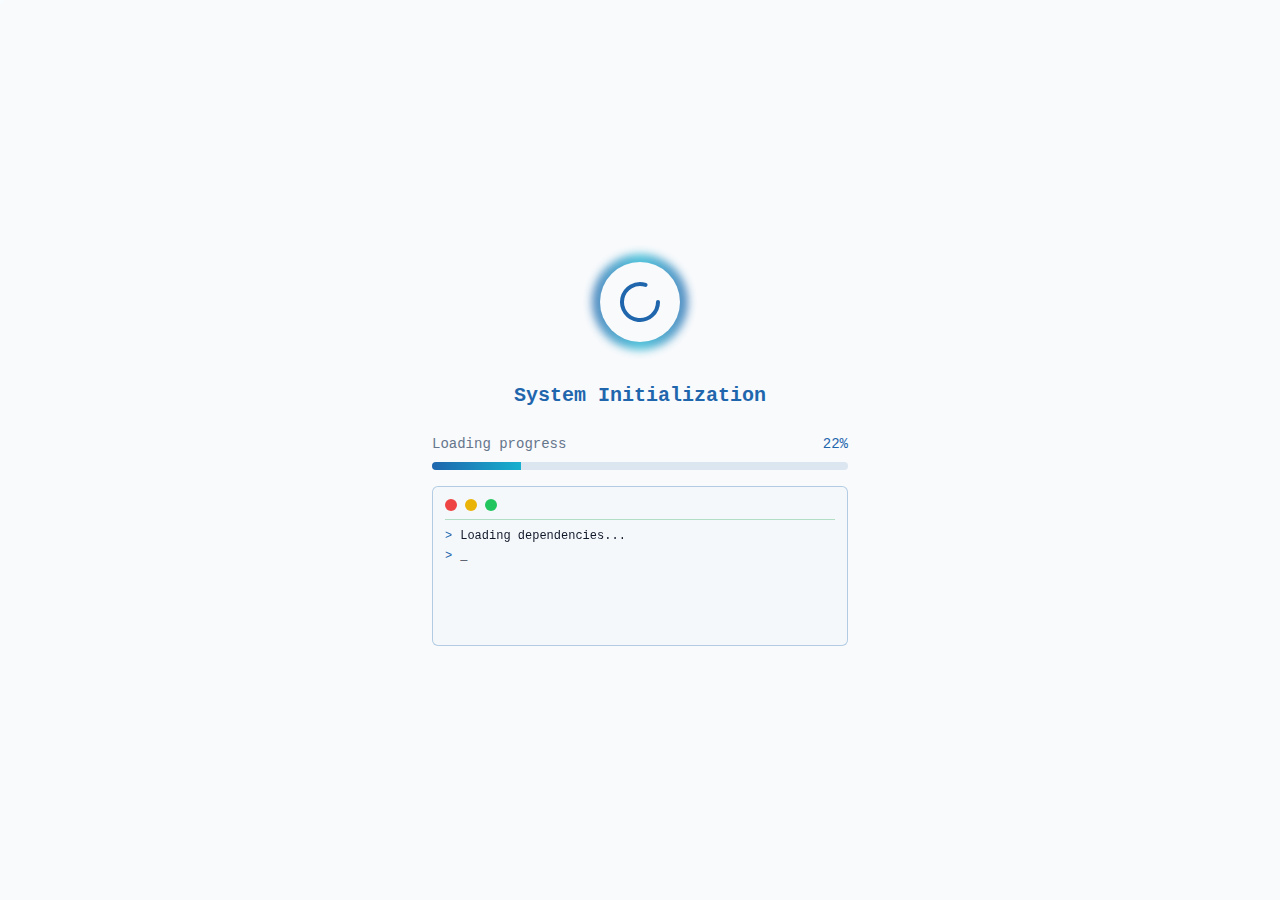
==== commit 90e1c0a2: "Updates" ====
--- a/index.html
+++ b/index.html
@@ -1 +1 @@
-<!DOCTYPE html><html lang="en" class="scroll-smooth"><head><meta charSet="utf-8"/><meta name="viewport" content="width=device-width, initial-scale=1"/><link rel="preload" href="/_next/static/media/a34f9d1faa5f3315-s.p.woff2" as="font" crossorigin="" type="font/woff2"/><link rel="preload" href="/_next/static/media/bb3ef058b751a6ad-s.p.woff2" as="font" crossorigin="" type="font/woff2"/><link rel="stylesheet" href="/_next/static/css/78b2c085e391d14e.css" crossorigin="" data-precedence="next"/><link rel="preload" as="script" fetchPriority="low" href="/_next/static/chunks/webpack-b6e510691f8c8c48.js" crossorigin=""/><script src="/_next/static/chunks/26fbc61a-354b92263807db97.js" async="" crossorigin=""></script><script src="/_next/static/chunks/696-7985df2ac5a93efa.js" async="" crossorigin=""></script><script src="/_next/static/chunks/main-app-88af7d935f2a73b8.js" async="" crossorigin=""></script><script src="/_next/static/chunks/398-e51bff341bdd6444.js" async=""></script><script src="/_next/static/chunks/990-1528028e18084642.js" async=""></script><script src="/_next/static/chunks/378-985834067242afec.js" async=""></script><script src="/_next/static/chunks/app/layout-76ef0dae3a7d88c1.js" async=""></script><script src="/_next/static/chunks/891-08425950076744e5.js" async=""></script><script src="/_next/static/chunks/app/page-c5bfeef74860d878.js" async=""></script><title>Risshi Raj Sen | Backend Developer</title><meta name="description" content="Portfolio of Risshi Raj Sen, a backend developer showcasing projects, skills, and expertise in server-side technologies."/><meta name="next-size-adjust"/><script src="/_next/static/chunks/polyfills-c67a75d1b6f99dc8.js" crossorigin="" noModule=""></script></head><body class="__variable_d65c78 __variable_3c557b font-sans antialiased"><script>!function(){try{var d=document.documentElement,c=d.classList;c.remove('light','dark');var e=localStorage.getItem('theme');if('system'===e||(!e&&true)){var t='(prefers-color-scheme: dark)',m=window.matchMedia(t);if(m.media!==t||m.matches){d.style.colorScheme = 'dark';c.add('dark')}else{d.style.colorScheme = 'light';c.add('light')}}else if(e){c.add(e|| '')}if(e==='light'||e==='dark')d.style.colorScheme=e}catch(e){}}()</script><div class="flex min-h-screen flex-col"><header class="sticky top-0 z-50 w-full transition-all duration-300 bg-transparent"><div class="container flex h-16 items-center justify-between"><div class="flex items-center gap-2" style="opacity:0;transform:translateX(-20px) translateZ(0)"><div class="h-8 w-8 rounded-md bg-gradient-to-br from-terminal-blue via-terminal-cyan to-terminal-blue flex items-center justify-center text-background font-bold">RS</div><a class="font-mono text-xl font-bold" href="/"><span class="text-terminal-blue">risshi</span><span class="text-foreground">@</span><span class="text-terminal-cyan">is-a.dev</span><span class="text-foreground animate-blink">_</span></a></div><div class="md:hidden flex items-center gap-2"><button class="inline-flex items-center justify-center gap-2 whitespace-nowrap rounded-md text-sm font-medium ring-offset-background transition-colors focus-visible:outline-none focus-visible:ring-2 focus-visible:ring-ring focus-visible:ring-offset-2 disabled:pointer-events-none disabled:opacity-50 [&amp;_svg]:pointer-events-none [&amp;_svg]:size-4 [&amp;_svg]:shrink-0 hover:bg-accent hover:text-accent-foreground h-10 w-10"><svg xmlns="http://www.w3.org/2000/svg" width="24" height="24" viewBox="0 0 24 24" fill="none" stroke="currentColor" stroke-width="2" stroke-linecap="round" stroke-linejoin="round" class="h-6 w-6"><line x1="4" x2="20" y1="12" y2="12"></line><line x1="4" x2="20" y1="6" y2="6"></line><line x1="4" x2="20" y1="18" y2="18"></line></svg></button></div><nav class="hidden md:flex items-center gap-6" style="opacity:0;transform:translateY(-10px) translateZ(0)"><div style="opacity:0;transform:translateY(-10px) translateZ(0)"><a class="text-sm font-medium transition-colors hover:text-terminal-blue" href="#about">About</a></div><div style="opacity:0;transform:translateY(-10px) translateZ(0)"><a class="text-sm font-medium transition-colors hover:text-terminal-blue" href="#projects">Projects</a></div><div style="opacity:0;transform:translateY(-10px) translateZ(0)"><a class="text-sm font-medium transition-colors hover:text-terminal-blue" href="#skills">Skills</a></div><div style="opacity:0;transform:translateY(-10px) translateZ(0)"><a class="text-sm font-medium transition-colors hover:text-terminal-blue" href="#learning">Learning</a></div><div style="opacity:0;transform:translateY(-10px) translateZ(0)"><a class="text-sm font-medium transition-colors hover:text-terminal-blue" href="#certifications">Certifications</a></div><div style="opacity:0;transform:translateY(-10px) translateZ(0)"><a class="text-sm font-medium transition-colors hover:text-terminal-blue" href="#contact">Contact</a></div><div style="opacity:0;transform:translateY(-10px) translateZ(0)"><a class="text-sm font-medium transition-colors hover:text-terminal-blue" href="/terminal/">Terminal</a></div><div style="opacity:0;transform:scale(0.8) translateZ(0)"><a download="" class="inline-flex items-center justify-center gap-2 whitespace-nowrap rounded-md text-sm font-medium ring-offset-background focus-visible:outline-none focus-visible:ring-2 focus-visible:ring-ring focus-visible:ring-offset-2 disabled:pointer-events-none disabled:opacity-50 [&amp;_svg]:pointer-events-none [&amp;_svg]:size-4 [&amp;_svg]:shrink-0 bg-primary text-primary-foreground hover:bg-primary/90 h-10 px-4 py-2 bg-gradient-to-r from-terminal-blue to-terminal-cyan hover:from-terminal-cyan hover:to-terminal-blue transition-all duration-300 shadow-glow-sm hover:shadow-glow-md" href="/risshi-raj-sen-resume.pdf"><svg xmlns="http://www.w3.org/2000/svg" width="24" height="24" viewBox="0 0 24 24" fill="none" stroke="currentColor" stroke-width="2" stroke-linecap="round" stroke-linejoin="round" class="mr-2 h-4 w-4"><path d="M21 15v4a2 2 0 0 1-2 2H5a2 2 0 0 1-2-2v-4"></path><polyline points="7 10 12 15 17 10"></polyline><line x1="12" x2="12" y1="15" y2="3"></line></svg> Resume</a></div><div class="flex items-center gap-2"><a href="https://github.com/codeRisshi25" target="_blank" rel="noopener noreferrer" class="text-muted-foreground hover:text-terminal-blue transition-colors"><svg xmlns="http://www.w3.org/2000/svg" width="24" height="24" viewBox="0 0 24 24" fill="none" stroke="currentColor" stroke-width="2" stroke-linecap="round" stroke-linejoin="round" class="h-5 w-5"><path d="M15 22v-4a4.8 4.8 0 0 0-1-3.5c3 0 6-2 6-5.5.08-1.25-.27-2.48-1-3.5.28-1.15.28-2.35 0-3.5 0 0-1 0-3 1.5-2.64-.5-5.36-.5-8 0C6 2 5 2 5 2c-.3 1.15-.3 2.35 0 3.5A5.403 5.403 0 0 0 4 9c0 3.5 3 5.5 6 5.5-.39.49-.68 1.05-.85 1.65-.17.6-.22 1.23-.15 1.85v4"></path><path d="M9 18c-4.51 2-5-2-7-2"></path></svg><span class="sr-only">GitHub</span></a><a href="https://linkedin.com/in/risshirajsen" target="_blank" rel="noopener noreferrer" class="text-muted-foreground hover:text-terminal-blue transition-colors"><svg xmlns="http://www.w3.org/2000/svg" width="24" height="24" viewBox="0 0 24 24" fill="none" stroke="currentColor" stroke-width="2" stroke-linecap="round" stroke-linejoin="round" class="h-5 w-5"><path d="M16 8a6 6 0 0 1 6 6v7h-4v-7a2 2 0 0 0-2-2 2 2 0 0 0-2 2v7h-4v-7a6 6 0 0 1 6-6z"></path><rect width="4" height="12" x="2" y="9"></rect><circle cx="4" cy="4" r="2"></circle></svg><span class="sr-only">LinkedIn</span></a><a href="https://twitter.com/risshirajsen" target="_blank" rel="noopener noreferrer" class="text-muted-foreground hover:text-terminal-blue transition-colors"><svg xmlns="http://www.w3.org/2000/svg" width="24" height="24" viewBox="0 0 24 24" fill="none" stroke="currentColor" stroke-width="2" stroke-linecap="round" stroke-linejoin="round" class="h-5 w-5"><path d="M22 4s-.7 2.1-2 3.4c1.6 10-9.4 17.3-18 11.6 2.2.1 4.4-.6 6-2C3 15.5.5 9.6 3 5c2.2 2.6 5.6 4.1 9 4-.9-4.2 4-6.6 7-3.8 1.1 0 3-1.2 3-1.2z"></path></svg><span class="sr-only">Twitter</span></a></div></nav></div></header><div class="flex-1"><div class="fixed inset-0 z-50 flex flex-col items-center justify-center bg-background"><div class="w-full max-w-md px-4"><div class="relative w-24 h-24 mx-auto mb-8"><div class="absolute inset-0 rounded-full bg-gradient-to-r from-terminal-blue via-terminal-cyan to-terminal-blue animate-spin-slow opacity-75 blur-sm"></div><div class="absolute inset-2 bg-background rounded-full flex items-center justify-center"><svg xmlns="http://www.w3.org/2000/svg" width="24" height="24" viewBox="0 0 24 24" fill="none" stroke="currentColor" stroke-width="2" stroke-linecap="round" stroke-linejoin="round" class="h-12 w-12 text-terminal-blue animate-spin"><path d="M21 12a9 9 0 1 1-6.219-8.56"></path></svg></div></div><h2 class="text-xl font-mono text-center mb-6 text-terminal-blue">System Initialization</h2><div class="mb-4"><div class="flex justify-between text-sm font-mono mb-2"><span class="text-muted-foreground">Loading progress</span><span class="text-terminal-blue">0<!-- -->%</span></div><div class="h-2 w-full bg-secondary rounded-full overflow-hidden"><div class="h-full bg-gradient-to-r from-terminal-blue to-terminal-cyan" style="width:0px"></div></div></div><div class="border border-terminal-blue/30 rounded-md p-3 bg-card/50 h-40 overflow-y-auto font-mono text-xs"><div class="terminal-header mb-2"><div class="flex space-x-2"><div class="terminal-dot bg-red-500"></div><div class="terminal-dot bg-yellow-500"></div><div class="terminal-dot bg-green-500"></div></div></div><div class="flex items-center"><span class="text-terminal-blue mr-2">&gt;</span><span class="animate-pulse">_</span></div></div></div></div></div><footer class="border-t border-terminal-blue/20 py-8"><div class="container"><div class="grid grid-cols-1 md:grid-cols-3 gap-8"><div><div class="flex items-center gap-2 mb-4"><div class="h-8 w-8 rounded-md bg-gradient-to-br from-terminal-blue via-terminal-cyan to-terminal-blue flex items-center justify-center text-background font-bold">RS</div><span class="font-mono text-xl font-bold"><span class="text-terminal-blue">risshi</span><span class="text-foreground">@</span><span class="text-terminal-cyan">is-a.dev</span></span></div><p class="text-sm text-muted-foreground">Backend Developer based in Greater Noida, India. Building robust systems and scalable server architectures. Specializing in API development, database optimization, and deployments.</p><div class="mt-4"></div></div><div><h3 class="font-bold mb-4">Quick Links</h3><ul class="space-y-2 text-sm"><li><a class="text-muted-foreground hover:text-terminal-blue transition-colors" href="#about">About</a></li><li><a class="text-muted-foreground hover:text-terminal-blue transition-colors" href="#projects">Projects</a></li><li><a class="text-muted-foreground hover:text-terminal-blue transition-colors" href="#skills">Skills</a></li><li><a class="text-muted-foreground hover:text-terminal-blue transition-colors" href="#learning">Learning</a></li><li><a class="text-muted-foreground hover:text-terminal-blue transition-colors" href="#certifications">Certifications</a></li><li><a class="text-muted-foreground hover:text-terminal-blue transition-colors" href="#contact">Contact</a></li><li><a class="text-muted-foreground hover:text-terminal-blue transition-colors" href="/terminal/">Terminal</a></li></ul></div><div><h3 class="font-bold mb-4">Connect</h3><div class="flex space-x-4 mb-4"><a href="https://github.com/codeRisshi25" target="_blank" rel="noopener noreferrer" class="p-2 rounded-full bg-terminal-blue/10 text-terminal-blue hover:bg-terminal-blue/20 transition-colors"><svg xmlns="http://www.w3.org/2000/svg" width="24" height="24" viewBox="0 0 24 24" fill="none" stroke="currentColor" stroke-width="2" stroke-linecap="round" stroke-linejoin="round" class="h-5 w-5"><path d="M15 22v-4a4.8 4.8 0 0 0-1-3.5c3 0 6-2 6-5.5.08-1.25-.27-2.48-1-3.5.28-1.15.28-2.35 0-3.5 0 0-1 0-3 1.5-2.64-.5-5.36-.5-8 0C6 2 5 2 5 2c-.3 1.15-.3 2.35 0 3.5A5.403 5.403 0 0 0 4 9c0 3.5 3 5.5 6 5.5-.39.49-.68 1.05-.85 1.65-.17.6-.22 1.23-.15 1.85v4"></path><path d="M9 18c-4.51 2-5-2-7-2"></path></svg><span class="sr-only">GitHub</span></a><a href="https://linkedin.com/in/code" target="_blank" rel="noopener noreferrer" class="p-2 rounded-full bg-terminal-blue/10 text-terminal-blue hover:bg-terminal-blue/20 transition-colors"><svg xmlns="http://www.w3.org/2000/svg" width="24" height="24" viewBox="0 0 24 24" fill="none" stroke="currentColor" stroke-width="2" stroke-linecap="round" stroke-linejoin="round" class="h-5 w-5"><path d="M16 8a6 6 0 0 1 6 6v7h-4v-7a2 2 0 0 0-2-2 2 2 0 0 0-2 2v7h-4v-7a6 6 0 0 1 6-6z"></path><rect width="4" height="12" x="2" y="9"></rect><circle cx="4" cy="4" r="2"></circle></svg><span class="sr-only">LinkedIn</span></a><a href="https://instagram.com/__risshi" target="_blank" rel="noopener noreferrer" class="p-2 rounded-full bg-terminal-blue/10 text-terminal-blue hover:bg-terminal-blue/20 transition-colors"><svg xmlns="http://www.w3.org/2000/svg" width="24" height="24" viewBox="0 0 24 24" fill="none" stroke="currentColor" stroke-width="2" stroke-linecap="round" stroke-linejoin="round" class="h-5 w-5"><rect width="20" height="20" x="2" y="2" rx="5" ry="5"></rect><path d="M16 11.37A4 4 0 1 1 12.63 8 4 4 0 0 1 16 11.37z"></path><line x1="17.5" x2="17.51" y1="6.5" y2="6.5"></line></svg><span class="sr-only">Instagram</span></a></div><p class="text-sm text-muted-foreground">Email: risshi@is-a.dev<br/>Available for freelance and collaboration</p></div></div><div class="mt-8 pt-6 border-t border-terminal-blue/20 flex flex-col md:flex-row justify-between items-center"><p class="text-sm text-muted-foreground">© <!-- -->2025<!-- --> Risshi Raj Sen. All rights reserved.</p><p class="text-xs text-muted-foreground mt-2 md:mt-0"><span class="font-mono">Designed &amp; Built with ❤️ and ☕</span></p></div></div></footer></div><script src="/_next/static/chunks/webpack-b6e510691f8c8c48.js" crossorigin="" async=""></script><script>(self.__next_f=self.__next_f||[]).push([0]);self.__next_f.push([2,null])</script><script>self.__next_f.push([1,"1:HL[\"/_next/static/media/a34f9d1faa5f3315-s.p.woff2\",\"font\",{\"crossOrigin\":\"\",\"type\":\"font/woff2\"}]\n2:HL[\"/_next/static/media/bb3ef058b751a6ad-s.p.woff2\",\"font\",{\"crossOrigin\":\"\",\"type\":\"font/woff2\"}]\n3:HL[\"/_next/static/css/78b2c085e391d14e.css\",\"style\",{\"crossOrigin\":\"\"}]\n0:\"$L4\"\n"])</script><script>self.__next_f.push([1,"5:I[5963,[],\"\"]\n7:I[5195,[],\"\"]\n8:I[5738,[\"398\",\"static/chunks/398-e51bff341bdd6444.js\",\"990\",\"static/chunks/990-1528028e18084642.js\",\"378\",\"static/chunks/378-985834067242afec.js\",\"185\",\"static/chunks/app/layout-76ef0dae3a7d88c1.js\"],\"ThemeProvider\"]\n9:I[990,[\"398\",\"static/chunks/398-e51bff341bdd6444.js\",\"990\",\"static/chunks/990-1528028e18084642.js\",\"378\",\"static/chunks/378-985834067242afec.js\",\"185\",\"static/chunks/app/layout-76ef0dae3a7d88c1.js\"],\"\"]\na:I[6712,[\"398\",\"static/chunks/398-e51bff341bdd6444.js\","])</script><script>self.__next_f.push([1,"\"990\",\"static/chunks/990-1528028e18084642.js\",\"378\",\"static/chunks/378-985834067242afec.js\",\"185\",\"static/chunks/app/layout-76ef0dae3a7d88c1.js\"],\"\"]\nb:I[6698,[],\"\"]\nc:I[4562,[],\"\"]\ne:I[6263,[],\"\"]\nf:I[8231,[\"398\",\"static/chunks/398-e51bff341bdd6444.js\",\"990\",\"static/chunks/990-1528028e18084642.js\",\"891\",\"static/chunks/891-08425950076744e5.js\",\"931\",\"static/chunks/app/page-c5bfeef74860d878.js\"],\"\"]\n10:I[5839,[\"398\",\"static/chunks/398-e51bff341bdd6444.js\",\"990\",\"static/chunks/990-1528028e18084642.js\",\"378\",\""])</script><script>self.__next_f.push([1,"static/chunks/378-985834067242afec.js\",\"185\",\"static/chunks/app/layout-76ef0dae3a7d88c1.js\"],\"\"]\n"])</script><script>self.__next_f.push([1,"4:[[[\"$\",\"link\",\"0\",{\"rel\":\"stylesheet\",\"href\":\"/_next/static/css/78b2c085e391d14e.css\",\"precedence\":\"next\",\"crossOrigin\":\"\"}]],[\"$\",\"$L5\",null,{\"buildId\":\"bKfuY4p6OQ5NgUgd1oVd1\",\"assetPrefix\":\"\",\"initialCanonicalUrl\":\"/\",\"initialTree\":[\"\",{\"children\":[\"__PAGE__\",{}]},\"$undefined\",\"$undefined\",true],\"initialHead\":[false,\"$L6\"],\"globalErrorComponent\":\"$7\",\"children\":[null,[\"$\",\"html\",null,{\"lang\":\"en\",\"suppressHydrationWarning\":true,\"className\":\"scroll-smooth\",\"children\":[\"$\",\"body\",null,{\"className\":\"__variable_d65c78 __variable_3c557b font-sans antialiased\",\"children\":[\"$\",\"$L8\",null,{\"attribute\":\"class\",\"defaultTheme\":\"system\",\"enableSystem\":true,\"disableTransitionOnChange\":true,\"children\":[[\"$\",\"$L9\",null,{}],[\"$\",\"div\",null,{\"className\":\"flex min-h-screen flex-col\",\"children\":[[\"$\",\"$La\",null,{}],[\"$\",\"div\",null,{\"className\":\"flex-1\",\"children\":[\"$\",\"$Lb\",null,{\"parallelRouterKey\":\"children\",\"segmentPath\":[\"children\"],\"loading\":\"$undefined\",\"loadingStyles\":\"$undefined\",\"loadingScripts\":\"$undefined\",\"hasLoading\":false,\"error\":\"$undefined\",\"errorStyles\":\"$undefined\",\"errorScripts\":\"$undefined\",\"template\":[\"$\",\"$Lc\",null,{}],\"templateStyles\":\"$undefined\",\"templateScripts\":\"$undefined\",\"notFound\":[[\"$\",\"title\",null,{\"children\":\"404: This page could not be found.\"}],[\"$\",\"div\",null,{\"style\":{\"fontFamily\":\"system-ui,\\\"Segoe UI\\\",Roboto,Helvetica,Arial,sans-serif,\\\"Apple Color Emoji\\\",\\\"Segoe UI Emoji\\\"\",\"height\":\"100vh\",\"textAlign\":\"center\",\"display\":\"flex\",\"flexDirection\":\"column\",\"alignItems\":\"center\",\"justifyContent\":\"center\"},\"children\":[\"$\",\"div\",null,{\"children\":[[\"$\",\"style\",null,{\"dangerouslySetInnerHTML\":{\"__html\":\"body{color:#000;background:#fff;margin:0}.next-error-h1{border-right:1px solid rgba(0,0,0,.3)}@media (prefers-color-scheme:dark){body{color:#fff;background:#000}.next-error-h1{border-right:1px solid rgba(255,255,255,.3)}}\"}}],[\"$\",\"h1\",null,{\"className\":\"next-error-h1\",\"style\":{\"display\":\"inline-block\",\"margin\":\"0 20px 0 0\",\"padding\":\"0 23px 0 0\",\"fontSize\":24,\"fontWeight\":500,\"verticalAlign\":\"top\",\"lineHeight\":\"49px\"},\"children\":\"404\"}],[\"$\",\"div\",null,{\"style\":{\"display\":\"inline-block\"},\"children\":[\"$\",\"h2\",null,{\"style\":{\"fontSize\":14,\"fontWeight\":400,\"lineHeight\":\"49px\",\"margin\":0},\"children\":\"This page could not be found.\"}]}]]}]}]],\"notFoundStyles\":[],\"initialChildNode\":[\"$Ld\",[\"$\",\"$Le\",null,{\"propsForComponent\":{\"params\":{}},\"Component\":\"$f\",\"isStaticGeneration\":true}],null],\"childPropSegment\":\"__PAGE__\",\"styles\":null}]}],[\"$\",\"$L10\",null,{}]]}]]}]}]}],null]}]]\n"])</script><script>self.__next_f.push([1,"6:[[\"$\",\"meta\",\"0\",{\"name\":\"viewport\",\"content\":\"width=device-width, initial-scale=1\"}],[\"$\",\"meta\",\"1\",{\"charSet\":\"utf-8\"}],[\"$\",\"title\",\"2\",{\"children\":\"Risshi Raj Sen | Backend Developer\"}],[\"$\",\"meta\",\"3\",{\"name\":\"description\",\"content\":\"Portfolio of Risshi Raj Sen, a backend developer showcasing projects, skills, and expertise in server-side technologies.\"}],[\"$\",\"meta\",\"4\",{\"name\":\"next-size-adjust\"}]]\nd:null\n"])</script><script>self.__next_f.push([1,""])</script></body></html>+<!DOCTYPE html><html lang="en" class="scroll-smooth"><head><meta charSet="utf-8"/><meta name="viewport" content="width=device-width, initial-scale=1"/><link rel="stylesheet" href="./_next/static/css/c97a3a8a9e263b29.css" crossorigin="" data-precedence="next"/><link rel="preload" as="script" fetchPriority="low" href="./_next/static/chunks/webpack-5eb6c27cf1c11883.js" crossorigin=""/><script src="./_next/static/chunks/26fbc61a-354b92263807db97.js" async="" crossorigin=""></script><script src="./_next/static/chunks/696-7985df2ac5a93efa.js" async="" crossorigin=""></script><script src="./_next/static/chunks/main-app-88af7d935f2a73b8.js" async="" crossorigin=""></script><script src="./_next/static/chunks/398-e51bff341bdd6444.js" async=""></script><script src="./_next/static/chunks/990-1528028e18084642.js" async=""></script><script src="./_next/static/chunks/642-4edd37c1036025b0.js" async=""></script><script src="./_next/static/chunks/app/layout-35d85c53d84a14e0.js" async=""></script><script src="./_next/static/chunks/891-08425950076744e5.js" async=""></script><script src="./_next/static/chunks/app/page-c5bfeef74860d878.js" async=""></script><title>Risshi Raj Sen | Backend Developer</title><meta name="description" content="Portfolio of Risshi Raj Sen, a backend developer showcasing projects, skills, and expertise in server-side technologies."/><link href="https://fonts.googleapis.com/css2?family=Inter:wght@400;700&amp;family=JetBrains+Mono:wght@400;700&amp;display=swap" rel="stylesheet"/><script src="./_next/static/chunks/polyfills-c67a75d1b6f99dc8.js" crossorigin="" noModule=""></script></head><body class="font-sans antialiased"><script>!function(){try{var d=document.documentElement,c=d.classList;c.remove('light','dark');var e=localStorage.getItem('theme');if('system'===e||(!e&&true)){var t='(prefers-color-scheme: dark)',m=window.matchMedia(t);if(m.media!==t||m.matches){d.style.colorScheme = 'dark';c.add('dark')}else{d.style.colorScheme = 'light';c.add('light')}}else if(e){c.add(e|| '')}if(e==='light'||e==='dark')d.style.colorScheme=e}catch(e){}}()</script><div class="flex min-h-screen flex-col"><header class="sticky top-0 z-50 w-full transition-all duration-300 bg-transparent"><div class="container flex h-16 items-center justify-between"><div class="flex items-center gap-2" style="opacity:0;transform:translateX(-20px) translateZ(0)"><div class="h-8 w-8 rounded-md bg-gradient-to-br from-terminal-blue via-terminal-cyan to-terminal-blue flex items-center justify-center text-background font-bold">RS</div><a class="font-mono text-xl font-bold" href="/"><span class="text-terminal-blue">risshi</span><span class="text-foreground">@</span><span class="text-terminal-cyan">is-a.dev</span><span class="text-foreground animate-blink">_</span></a></div><div class="md:hidden flex items-center gap-2"><button class="inline-flex items-center justify-center gap-2 whitespace-nowrap rounded-md text-sm font-medium ring-offset-background transition-colors focus-visible:outline-none focus-visible:ring-2 focus-visible:ring-ring focus-visible:ring-offset-2 disabled:pointer-events-none disabled:opacity-50 [&amp;_svg]:pointer-events-none [&amp;_svg]:size-4 [&amp;_svg]:shrink-0 hover:bg-accent hover:text-accent-foreground h-10 w-10"><svg xmlns="http://www.w3.org/2000/svg" width="24" height="24" viewBox="0 0 24 24" fill="none" stroke="currentColor" stroke-width="2" stroke-linecap="round" stroke-linejoin="round" class="h-6 w-6"><line x1="4" x2="20" y1="12" y2="12"></line><line x1="4" x2="20" y1="6" y2="6"></line><line x1="4" x2="20" y1="18" y2="18"></line></svg></button></div><nav class="hidden md:flex items-center gap-6" style="opacity:0;transform:translateY(-10px) translateZ(0)"><div style="opacity:0;transform:translateY(-10px) translateZ(0)"><a class="text-sm font-medium transition-colors hover:text-terminal-blue" href="#about">About</a></div><div style="opacity:0;transform:translateY(-10px) translateZ(0)"><a class="text-sm font-medium transition-colors hover:text-terminal-blue" href="#projects">Projects</a></div><div style="opacity:0;transform:translateY(-10px) translateZ(0)"><a class="text-sm font-medium transition-colors hover:text-terminal-blue" href="#skills">Skills</a></div><div style="opacity:0;transform:translateY(-10px) translateZ(0)"><a class="text-sm font-medium transition-colors hover:text-terminal-blue" href="#learning">Learning</a></div><div style="opacity:0;transform:translateY(-10px) translateZ(0)"><a class="text-sm font-medium transition-colors hover:text-terminal-blue" href="#certifications">Certifications</a></div><div style="opacity:0;transform:translateY(-10px) translateZ(0)"><a class="text-sm font-medium transition-colors hover:text-terminal-blue" href="#contact">Contact</a></div><div style="opacity:0;transform:translateY(-10px) translateZ(0)"><a class="text-sm font-medium transition-colors hover:text-terminal-blue" href="/terminal/">Terminal</a></div><div style="opacity:0;transform:scale(0.8) translateZ(0)"><a download="" class="inline-flex items-center justify-center gap-2 whitespace-nowrap rounded-md text-sm font-medium ring-offset-background focus-visible:outline-none focus-visible:ring-2 focus-visible:ring-ring focus-visible:ring-offset-2 disabled:pointer-events-none disabled:opacity-50 [&amp;_svg]:pointer-events-none [&amp;_svg]:size-4 [&amp;_svg]:shrink-0 bg-primary text-primary-foreground hover:bg-primary/90 h-10 px-4 py-2 bg-gradient-to-r from-terminal-blue to-terminal-cyan hover:from-terminal-cyan hover:to-terminal-blue transition-all duration-300 shadow-glow-sm hover:shadow-glow-md" href="/risshi-raj-sen-resume.pdf"><svg xmlns="http://www.w3.org/2000/svg" width="24" height="24" viewBox="0 0 24 24" fill="none" stroke="currentColor" stroke-width="2" stroke-linecap="round" stroke-linejoin="round" class="mr-2 h-4 w-4"><path d="M21 15v4a2 2 0 0 1-2 2H5a2 2 0 0 1-2-2v-4"></path><polyline points="7 10 12 15 17 10"></polyline><line x1="12" x2="12" y1="15" y2="3"></line></svg> Resume</a></div><div class="flex items-center gap-2"><a href="https://github.com/codeRisshi25" target="_blank" rel="noopener noreferrer" class="text-muted-foreground hover:text-terminal-blue transition-colors"><svg xmlns="http://www.w3.org/2000/svg" width="24" height="24" viewBox="0 0 24 24" fill="none" stroke="currentColor" stroke-width="2" stroke-linecap="round" stroke-linejoin="round" class="h-5 w-5"><path d="M15 22v-4a4.8 4.8 0 0 0-1-3.5c3 0 6-2 6-5.5.08-1.25-.27-2.48-1-3.5.28-1.15.28-2.35 0-3.5 0 0-1 0-3 1.5-2.64-.5-5.36-.5-8 0C6 2 5 2 5 2c-.3 1.15-.3 2.35 0 3.5A5.403 5.403 0 0 0 4 9c0 3.5 3 5.5 6 5.5-.39.49-.68 1.05-.85 1.65-.17.6-.22 1.23-.15 1.85v4"></path><path d="M9 18c-4.51 2-5-2-7-2"></path></svg><span class="sr-only">GitHub</span></a><a href="https://linkedin.com/in/risshirajsen" target="_blank" rel="noopener noreferrer" class="text-muted-foreground hover:text-terminal-blue transition-colors"><svg xmlns="http://www.w3.org/2000/svg" width="24" height="24" viewBox="0 0 24 24" fill="none" stroke="currentColor" stroke-width="2" stroke-linecap="round" stroke-linejoin="round" class="h-5 w-5"><path d="M16 8a6 6 0 0 1 6 6v7h-4v-7a2 2 0 0 0-2-2 2 2 0 0 0-2 2v7h-4v-7a6 6 0 0 1 6-6z"></path><rect width="4" height="12" x="2" y="9"></rect><circle cx="4" cy="4" r="2"></circle></svg><span class="sr-only">LinkedIn</span></a><a href="https://twitter.com/risshirajsen" target="_blank" rel="noopener noreferrer" class="text-muted-foreground hover:text-terminal-blue transition-colors"><svg xmlns="http://www.w3.org/2000/svg" width="24" height="24" viewBox="0 0 24 24" fill="none" stroke="currentColor" stroke-width="2" stroke-linecap="round" stroke-linejoin="round" class="h-5 w-5"><path d="M22 4s-.7 2.1-2 3.4c1.6 10-9.4 17.3-18 11.6 2.2.1 4.4-.6 6-2C3 15.5.5 9.6 3 5c2.2 2.6 5.6 4.1 9 4-.9-4.2 4-6.6 7-3.8 1.1 0 3-1.2 3-1.2z"></path></svg><span class="sr-only">Twitter</span></a></div></nav></div></header><div class="flex-1"><div class="fixed inset-0 z-50 flex flex-col items-center justify-center bg-background"><div class="w-full max-w-md px-4"><div class="relative w-24 h-24 mx-auto mb-8"><div class="absolute inset-0 rounded-full bg-gradient-to-r from-terminal-blue via-terminal-cyan to-terminal-blue animate-spin-slow opacity-75 blur-sm"></div><div class="absolute inset-2 bg-background rounded-full flex items-center justify-center"><svg xmlns="http://www.w3.org/2000/svg" width="24" height="24" viewBox="0 0 24 24" fill="none" stroke="currentColor" stroke-width="2" stroke-linecap="round" stroke-linejoin="round" class="h-12 w-12 text-terminal-blue animate-spin"><path d="M21 12a9 9 0 1 1-6.219-8.56"></path></svg></div></div><h2 class="text-xl font-mono text-center mb-6 text-terminal-blue">System Initialization</h2><div class="mb-4"><div class="flex justify-between text-sm font-mono mb-2"><span class="text-muted-foreground">Loading progress</span><span class="text-terminal-blue">0<!-- -->%</span></div><div class="h-2 w-full bg-secondary rounded-full overflow-hidden"><div class="h-full bg-gradient-to-r from-terminal-blue to-terminal-cyan" style="width:0px"></div></div></div><div class="border border-terminal-blue/30 rounded-md p-3 bg-card/50 h-40 overflow-y-auto font-mono text-xs"><div class="terminal-header mb-2"><div class="flex space-x-2"><div class="terminal-dot bg-red-500"></div><div class="terminal-dot bg-yellow-500"></div><div class="terminal-dot bg-green-500"></div></div></div><div class="flex items-center"><span class="text-terminal-blue mr-2">&gt;</span><span class="animate-pulse">_</span></div></div></div></div></div><footer class="border-t border-terminal-blue/20 py-8"><div class="container"><div class="grid grid-cols-1 md:grid-cols-3 gap-8"><div><div class="flex items-center gap-2 mb-4"><div class="h-8 w-8 rounded-md bg-gradient-to-br from-terminal-blue via-terminal-cyan to-terminal-blue flex items-center justify-center text-background font-bold">RS</div><span class="font-mono text-xl font-bold"><span class="text-terminal-blue">risshi</span><span class="text-foreground">@</span><span class="text-terminal-cyan">is-a.dev</span></span></div><p class="text-sm text-muted-foreground">Backend Developer based in Greater Noida, India. Building robust systems and scalable server architectures. Specializing in API development, database optimization, and deployments.</p><div class="mt-4"></div></div><div><h3 class="font-bold mb-4">Quick Links</h3><ul class="space-y-2 text-sm"><li><a class="text-muted-foreground hover:text-terminal-blue transition-colors" href="#about">About</a></li><li><a class="text-muted-foreground hover:text-terminal-blue transition-colors" href="#projects">Projects</a></li><li><a class="text-muted-foreground hover:text-terminal-blue transition-colors" href="#skills">Skills</a></li><li><a class="text-muted-foreground hover:text-terminal-blue transition-colors" href="#learning">Learning</a></li><li><a class="text-muted-foreground hover:text-terminal-blue transition-colors" href="#certifications">Certifications</a></li><li><a class="text-muted-foreground hover:text-terminal-blue transition-colors" href="#contact">Contact</a></li><li><a class="text-muted-foreground hover:text-terminal-blue transition-colors" href="/terminal/">Terminal</a></li></ul></div><div><h3 class="font-bold mb-4">Connect</h3><div class="flex space-x-4 mb-4"><a href="https://github.com/codeRisshi25" target="_blank" rel="noopener noreferrer" class="p-2 rounded-full bg-terminal-blue/10 text-terminal-blue hover:bg-terminal-blue/20 transition-colors"><svg xmlns="http://www.w3.org/2000/svg" width="24" height="24" viewBox="0 0 24 24" fill="none" stroke="currentColor" stroke-width="2" stroke-linecap="round" stroke-linejoin="round" class="h-5 w-5"><path d="M15 22v-4a4.8 4.8 0 0 0-1-3.5c3 0 6-2 6-5.5.08-1.25-.27-2.48-1-3.5.28-1.15.28-2.35 0-3.5 0 0-1 0-3 1.5-2.64-.5-5.36-.5-8 0C6 2 5 2 5 2c-.3 1.15-.3 2.35 0 3.5A5.403 5.403 0 0 0 4 9c0 3.5 3 5.5 6 5.5-.39.49-.68 1.05-.85 1.65-.17.6-.22 1.23-.15 1.85v4"></path><path d="M9 18c-4.51 2-5-2-7-2"></path></svg><span class="sr-only">GitHub</span></a><a href="https://linkedin.com/in/code" target="_blank" rel="noopener noreferrer" class="p-2 rounded-full bg-terminal-blue/10 text-terminal-blue hover:bg-terminal-blue/20 transition-colors"><svg xmlns="http://www.w3.org/2000/svg" width="24" height="24" viewBox="0 0 24 24" fill="none" stroke="currentColor" stroke-width="2" stroke-linecap="round" stroke-linejoin="round" class="h-5 w-5"><path d="M16 8a6 6 0 0 1 6 6v7h-4v-7a2 2 0 0 0-2-2 2 2 0 0 0-2 2v7h-4v-7a6 6 0 0 1 6-6z"></path><rect width="4" height="12" x="2" y="9"></rect><circle cx="4" cy="4" r="2"></circle></svg><span class="sr-only">LinkedIn</span></a><a href="https://instagram.com/__risshi" target="_blank" rel="noopener noreferrer" class="p-2 rounded-full bg-terminal-blue/10 text-terminal-blue hover:bg-terminal-blue/20 transition-colors"><svg xmlns="http://www.w3.org/2000/svg" width="24" height="24" viewBox="0 0 24 24" fill="none" stroke="currentColor" stroke-width="2" stroke-linecap="round" stroke-linejoin="round" class="h-5 w-5"><rect width="20" height="20" x="2" y="2" rx="5" ry="5"></rect><path d="M16 11.37A4 4 0 1 1 12.63 8 4 4 0 0 1 16 11.37z"></path><line x1="17.5" x2="17.51" y1="6.5" y2="6.5"></line></svg><span class="sr-only">Instagram</span></a></div><p class="text-sm text-muted-foreground">Email: risshi@is-a.dev<br/>Available for freelance and collaboration</p></div></div><div class="mt-8 pt-6 border-t border-terminal-blue/20 flex flex-col md:flex-row justify-between items-center"><p class="text-sm text-muted-foreground">© <!-- -->2025<!-- --> Risshi Raj Sen. All rights reserved.</p><p class="text-xs text-muted-foreground mt-2 md:mt-0"><span class="font-mono">Designed &amp; Built with ❤️ and ☕</span></p></div></div></footer></div><script src="./_next/static/chunks/webpack-5eb6c27cf1c11883.js" crossorigin="" async=""></script><script>(self.__next_f=self.__next_f||[]).push([0]);self.__next_f.push([2,null])</script><script>self.__next_f.push([1,"1:HL[\"./_next/static/css/c97a3a8a9e263b29.css\",\"style\",{\"crossOrigin\":\"\"}]\n0:\"$L2\"\n"])</script><script>self.__next_f.push([1,"3:I[5963,[],\"\"]\n5:I[5195,[],\"\"]\n6:I[5738,[\"398\",\"static/chunks/398-e51bff341bdd6444.js\",\"990\",\"static/chunks/990-1528028e18084642.js\",\"642\",\"static/chunks/642-4edd37c1036025b0.js\",\"185\",\"static/chunks/app/layout-35d85c53d84a14e0.js\"],\"ThemeProvider\"]\n7:I[990,[\"398\",\"static/chunks/398-e51bff341bdd6444.js\",\"990\",\"static/chunks/990-1528028e18084642.js\",\"642\",\"static/chunks/642-4edd37c1036025b0.js\",\"185\",\"static/chunks/app/layout-35d85c53d84a14e0.js\"],\"\"]\n8:I[6712,[\"398\",\"static/chunks/398-e51bff341bdd6444.js\","])</script><script>self.__next_f.push([1,"\"990\",\"static/chunks/990-1528028e18084642.js\",\"642\",\"static/chunks/642-4edd37c1036025b0.js\",\"185\",\"static/chunks/app/layout-35d85c53d84a14e0.js\"],\"\"]\n9:I[6698,[],\"\"]\na:I[4562,[],\"\"]\nc:I[6263,[],\"\"]\nd:I[8231,[\"398\",\"static/chunks/398-e51bff341bdd6444.js\",\"990\",\"static/chunks/990-1528028e18084642.js\",\"891\",\"static/chunks/891-08425950076744e5.js\",\"931\",\"static/chunks/app/page-c5bfeef74860d878.js\"],\"\"]\ne:I[5839,[\"398\",\"static/chunks/398-e51bff341bdd6444.js\",\"990\",\"static/chunks/990-1528028e18084642.js\",\"642\",\"s"])</script><script>self.__next_f.push([1,"tatic/chunks/642-4edd37c1036025b0.js\",\"185\",\"static/chunks/app/layout-35d85c53d84a14e0.js\"],\"\"]\n"])</script><script>self.__next_f.push([1,"2:[[[\"$\",\"link\",\"0\",{\"rel\":\"stylesheet\",\"href\":\"./_next/static/css/c97a3a8a9e263b29.css\",\"precedence\":\"next\",\"crossOrigin\":\"\"}]],[\"$\",\"$L3\",null,{\"buildId\":\"Y01bdyB1mRRdHAYSU22B3\",\"assetPrefix\":\".\",\"initialCanonicalUrl\":\"/\",\"initialTree\":[\"\",{\"children\":[\"__PAGE__\",{}]},\"$undefined\",\"$undefined\",true],\"initialHead\":[false,\"$L4\"],\"globalErrorComponent\":\"$5\",\"children\":[null,[\"$\",\"html\",null,{\"lang\":\"en\",\"suppressHydrationWarning\":true,\"className\":\"scroll-smooth\",\"children\":[[\"$\",\"head\",null,{\"children\":[\"$\",\"link\",null,{\"href\":\"https://fonts.googleapis.com/css2?family=Inter:wght@400;700\u0026family=JetBrains+Mono:wght@400;700\u0026display=swap\",\"rel\":\"stylesheet\"}]}],[\"$\",\"body\",null,{\"className\":\"font-sans antialiased\",\"children\":[\"$\",\"$L6\",null,{\"attribute\":\"class\",\"defaultTheme\":\"system\",\"enableSystem\":true,\"disableTransitionOnChange\":true,\"children\":[[\"$\",\"$L7\",null,{}],[\"$\",\"div\",null,{\"className\":\"flex min-h-screen flex-col\",\"children\":[[\"$\",\"$L8\",null,{}],[\"$\",\"div\",null,{\"className\":\"flex-1\",\"children\":[\"$\",\"$L9\",null,{\"parallelRouterKey\":\"children\",\"segmentPath\":[\"children\"],\"loading\":\"$undefined\",\"loadingStyles\":\"$undefined\",\"loadingScripts\":\"$undefined\",\"hasLoading\":false,\"error\":\"$undefined\",\"errorStyles\":\"$undefined\",\"errorScripts\":\"$undefined\",\"template\":[\"$\",\"$La\",null,{}],\"templateStyles\":\"$undefined\",\"templateScripts\":\"$undefined\",\"notFound\":[[\"$\",\"title\",null,{\"children\":\"404: This page could not be found.\"}],[\"$\",\"div\",null,{\"style\":{\"fontFamily\":\"system-ui,\\\"Segoe UI\\\",Roboto,Helvetica,Arial,sans-serif,\\\"Apple Color Emoji\\\",\\\"Segoe UI Emoji\\\"\",\"height\":\"100vh\",\"textAlign\":\"center\",\"display\":\"flex\",\"flexDirection\":\"column\",\"alignItems\":\"center\",\"justifyContent\":\"center\"},\"children\":[\"$\",\"div\",null,{\"children\":[[\"$\",\"style\",null,{\"dangerouslySetInnerHTML\":{\"__html\":\"body{color:#000;background:#fff;margin:0}.next-error-h1{border-right:1px solid rgba(0,0,0,.3)}@media (prefers-color-scheme:dark){body{color:#fff;background:#000}.next-error-h1{border-right:1px solid rgba(255,255,255,.3)}}\"}}],[\"$\",\"h1\",null,{\"className\":\"next-error-h1\",\"style\":{\"display\":\"inline-block\",\"margin\":\"0 20px 0 0\",\"padding\":\"0 23px 0 0\",\"fontSize\":24,\"fontWeight\":500,\"verticalAlign\":\"top\",\"lineHeight\":\"49px\"},\"children\":\"404\"}],[\"$\",\"div\",null,{\"style\":{\"display\":\"inline-block\"},\"children\":[\"$\",\"h2\",null,{\"style\":{\"fontSize\":14,\"fontWeight\":400,\"lineHeight\":\"49px\",\"margin\":0},\"children\":\"This page could not be found.\"}]}]]}]}]],\"notFoundStyles\":[],\"initialChildNode\":[\"$Lb\",[\"$\",\"$Lc\",null,{\"propsForComponent\":{\"params\":{}},\"Component\":\"$d\",\"isStaticGeneration\":true}],null],\"childPropSegment\":\"__PAGE__\",\"styles\":null}]}],[\"$\",\"$Le\",null,{}]]}]]}]}]]}],null]}]]\n"])</script><script>self.__next_f.push([1,"4:[[\"$\",\"meta\",\"0\",{\"name\":\"viewport\",\"content\":\"width=device-width, initial-scale=1\"}],[\"$\",\"meta\",\"1\",{\"charSet\":\"utf-8\"}],[\"$\",\"title\",\"2\",{\"children\":\"Risshi Raj Sen | Backend Developer\"}],[\"$\",\"meta\",\"3\",{\"name\":\"description\",\"content\":\"Portfolio of Risshi Raj Sen, a backend developer showcasing projects, skills, and expertise in server-side technologies.\"}]]\nb:null\n"])</script><script>self.__next_f.push([1,""])</script></body></html>--- a/_next/static/css/c97a3a8a9e263b29.css
+++ b/_next/static/css/c97a3a8a9e263b29.css
@@ -0,0 +1,3 @@
+*,:after,:before{--tw-border-spacing-x:0;--tw-border-spacing-y:0;--tw-translate-x:0;--tw-translate-y:0;--tw-rotate:0;--tw-skew-x:0;--tw-skew-y:0;--tw-scale-x:1;--tw-scale-y:1;--tw-pan-x: ;--tw-pan-y: ;--tw-pinch-zoom: ;--tw-scroll-snap-strictness:proximity;--tw-gradient-from-position: ;--tw-gradient-via-position: ;--tw-gradient-to-position: ;--tw-ordinal: ;--tw-slashed-zero: ;--tw-numeric-figure: ;--tw-numeric-spacing: ;--tw-numeric-fraction: ;--tw-ring-inset: ;--tw-ring-offset-width:0px;--tw-ring-offset-color:#fff;--tw-ring-color:rgba(59,130,246,.5);--tw-ring-offset-shadow:0 0 #0000;--tw-ring-shadow:0 0 #0000;--tw-shadow:0 0 #0000;--tw-shadow-colored:0 0 #0000;--tw-blur: ;--tw-brightness: ;--tw-contrast: ;--tw-grayscale: ;--tw-hue-rotate: ;--tw-invert: ;--tw-saturate: ;--tw-sepia: ;--tw-drop-shadow: ;--tw-backdrop-blur: ;--tw-backdrop-brightness: ;--tw-backdrop-contrast: ;--tw-backdrop-grayscale: ;--tw-backdrop-hue-rotate: ;--tw-backdrop-invert: ;--tw-backdrop-opacity: ;--tw-backdrop-saturate: ;--tw-backdrop-sepia: ;--tw-contain-size: ;--tw-contain-layout: ;--tw-contain-paint: ;--tw-contain-style: }::backdrop{--tw-border-spacing-x:0;--tw-border-spacing-y:0;--tw-translate-x:0;--tw-translate-y:0;--tw-rotate:0;--tw-skew-x:0;--tw-skew-y:0;--tw-scale-x:1;--tw-scale-y:1;--tw-pan-x: ;--tw-pan-y: ;--tw-pinch-zoom: ;--tw-scroll-snap-strictness:proximity;--tw-gradient-from-position: ;--tw-gradient-via-position: ;--tw-gradient-to-position: ;--tw-ordinal: ;--tw-slashed-zero: ;--tw-numeric-figure: ;--tw-numeric-spacing: ;--tw-numeric-fraction: ;--tw-ring-inset: ;--tw-ring-offset-width:0px;--tw-ring-offset-color:#fff;--tw-ring-color:rgba(59,130,246,.5);--tw-ring-offset-shadow:0 0 #0000;--tw-ring-shadow:0 0 #0000;--tw-shadow:0 0 #0000;--tw-shadow-colored:0 0 #0000;--tw-blur: ;--tw-brightness: ;--tw-contrast: ;--tw-grayscale: ;--tw-hue-rotate: ;--tw-invert: ;--tw-saturate: ;--tw-sepia: ;--tw-drop-shadow: ;--tw-backdrop-blur: ;--tw-backdrop-brightness: ;--tw-backdrop-contrast: ;--tw-backdrop-grayscale: ;--tw-backdrop-hue-rotate: ;--tw-backdrop-invert: ;--tw-backdrop-opacity: ;--tw-backdrop-saturate: ;--tw-backdrop-sepia: ;--tw-contain-size: ;--tw-contain-layout: ;--tw-contain-paint: ;--tw-contain-style: }/*
+! tailwindcss v3.4.17 | MIT License | https://tailwindcss.com
+*/*,:after,:before{box-sizing:border-box;border:0 solid #e5e7eb}:after,:before{--tw-content:""}:host,html{line-height:1.5;-webkit-text-size-adjust:100%;-moz-tab-size:4;-o-tab-size:4;tab-size:4;font-family:ui-sans-serif,system-ui,sans-serif,Apple Color Emoji,Segoe UI Emoji,Segoe UI Symbol,Noto Color Emoji;font-feature-settings:normal;font-variation-settings:normal;-webkit-tap-highlight-color:transparent}body{margin:0;line-height:inherit}hr{height:0;color:inherit;border-top-width:1px}abbr:where([title]){-webkit-text-decoration:underline dotted;text-decoration:underline dotted}h1,h2,h3,h4,h5,h6{font-size:inherit;font-weight:inherit}a{color:inherit;text-decoration:inherit}b,strong{font-weight:bolder}code,kbd,pre,samp{font-family:ui-monospace,SFMono-Regular,Menlo,Monaco,Consolas,Liberation Mono,Courier New,monospace;font-feature-settings:normal;font-variation-settings:normal;font-size:1em}small{font-size:80%}sub,sup{font-size:75%;line-height:0;position:relative;vertical-align:baseline}sub{bottom:-.25em}sup{top:-.5em}table{text-indent:0;border-color:inherit;border-collapse:collapse}button,input,optgroup,select,textarea{font-family:inherit;font-feature-settings:inherit;font-variation-settings:inherit;font-size:100%;font-weight:inherit;line-height:inherit;letter-spacing:inherit;color:inherit;margin:0;padding:0}button,select{text-transform:none}button,input:where([type=button]),input:where([type=reset]),input:where([type=submit]){-webkit-appearance:button;background-color:transparent;background-image:none}:-moz-focusring{outline:auto}:-moz-ui-invalid{box-shadow:none}progress{vertical-align:baseline}::-webkit-inner-spin-button,::-webkit-outer-spin-button{height:auto}[type=search]{-webkit-appearance:textfield;outline-offset:-2px}::-webkit-search-decoration{-webkit-appearance:none}::-webkit-file-upload-button{-webkit-appearance:button;font:inherit}summary{display:list-item}blockquote,dd,dl,figure,h1,h2,h3,h4,h5,h6,hr,p,pre{margin:0}fieldset{margin:0}fieldset,legend{padding:0}menu,ol,ul{list-style:none;margin:0;padding:0}dialog{padding:0}textarea{resize:vertical}input::-moz-placeholder,textarea::-moz-placeholder{opacity:1;color:#9ca3af}input::placeholder,textarea::placeholder{opacity:1;color:#9ca3af}[role=button],button{cursor:pointer}:disabled{cursor:default}audio,canvas,embed,iframe,img,object,svg,video{display:block;vertical-align:middle}img,video{max-width:100%;height:auto}[hidden]:where(:not([hidden=until-found])){display:none}:root{--background:210 40% 98%;--foreground:222 47% 11%;--card:210 40% 96%;--card-foreground:222 47% 11%;--popover:210 40% 96%;--popover-foreground:222 47% 11%;--primary:221 83% 53%;--primary-foreground:210 40% 98%;--secondary:210 40% 90%;--secondary-foreground:222 47% 11%;--muted:210 40% 90%;--muted-foreground:215 16% 47%;--accent:210 40% 90%;--accent-foreground:222 47% 11%;--destructive:0 84% 60%;--destructive-foreground:210 40% 98%;--border:214 32% 91%;--input:214 32% 91%;--ring:221 83% 53%;--radius:0.5rem;--terminal-blue:210 70% 40%;--terminal-cyan:190 80% 45%;--terminal-dark-blue:220 65% 35%;--terminal-light-blue:200 75% 55%;--terminal-green:142 76% 36%;--font-inter:"Inter",sans-serif;--font-jetbrains-mono:"JetBrains Mono",monospace}.dark{--background:222 47% 11%;--foreground:210 40% 98%;--card:222 47% 14%;--card-foreground:210 40% 98%;--popover:222 47% 14%;--popover-foreground:210 40% 98%;--primary:217 91% 60%;--primary-foreground:210 40% 98%;--secondary:217 19% 27%;--secondary-foreground:210 40% 98%;--muted:217 19% 27%;--muted-foreground:215 20% 65%;--accent:217 19% 27%;--accent-foreground:210 40% 98%;--destructive:0 62% 30%;--destructive-foreground:210 40% 98%;--border:217 19% 27%;--input:217 19% 27%;--ring:224 76% 48%;--terminal-blue:210 70% 50%;--terminal-cyan:190 80% 55%;--terminal-dark-blue:220 65% 45%;--terminal-light-blue:200 75% 65%;--terminal-green:142 76% 36%}*{border-color:hsl(var(--border))}body{background-color:hsl(var(--background));color:hsl(var(--foreground));transition-property:color,background-color,border-color,text-decoration-color,fill,stroke;transition-timing-function:cubic-bezier(.4,0,.2,1);transition-duration:.3s;animation-duration:.3s;font-family:var(--font-inter)}h1,h2,h3,h4,h5,h6{font-family:ui-sans-serif,system-ui,sans-serif,Apple Color Emoji,Segoe UI Emoji,Segoe UI Symbol,Noto Color Emoji;font-weight:700}code,pre{font-family:var(--font-jetbrains-mono)}.container{width:100%;margin-right:auto;margin-left:auto;padding-right:2rem;padding-left:2rem}@media (min-width:1400px){.container{max-width:1400px}}.text-gradient{background-image:linear-gradient(to right,var(--tw-gradient-stops));--tw-gradient-from:hsl(var(--terminal-blue)) var(--tw-gradient-from-position);--tw-gradient-to:hsl(var(--terminal-blue)/0) var(--tw-gradient-to-position);--tw-gradient-stops:var(--tw-gradient-from),var(--tw-gradient-to);--tw-gradient-to:hsl(var(--terminal-cyan)/0) var(--tw-gradient-to-position);--tw-gradient-stops:var(--tw-gradient-from),hsl(var(--terminal-cyan)) var(--tw-gradient-via-position),var(--tw-gradient-to);--tw-gradient-to:hsl(var(--terminal-dark-blue)) var(--tw-gradient-to-position);-webkit-background-clip:text;background-clip:text;color:transparent}.shadow-glow-sm{--tw-shadow:0 0 10px rgba(0,120,255,.3);--tw-shadow-colored:0 0 10px var(--tw-shadow-color);box-shadow:var(--tw-ring-offset-shadow,0 0 #0000),var(--tw-ring-shadow,0 0 #0000),var(--tw-shadow)}.dark .shadow-glow-sm{box-shadow:0 0 10px rgba(0,120,255,.3)}.shadow-glow-md{--tw-shadow:0 0 20px rgba(0,120,255,.5);--tw-shadow-colored:0 0 20px var(--tw-shadow-color);box-shadow:var(--tw-ring-offset-shadow,0 0 #0000),var(--tw-ring-shadow,0 0 #0000),var(--tw-shadow)}.dark .shadow-glow-md{box-shadow:0 0 20px rgba(0,120,255,.5)}.dark .shadow-glow-lg{box-shadow:0 0 30px rgba(0,120,255,.7)}.grid-pattern{background-size:50px 50px}.dark .grid-pattern,.grid-pattern{background-image:linear-gradient(90deg,rgba(66,153,225,.05) 1px,transparent 0),linear-gradient(180deg,rgba(66,153,225,.05) 1px,transparent 0)}.terminal{--tw-shadow:0 0 10px rgba(0,200,100,.3);--tw-shadow-colored:0 0 10px var(--tw-shadow-color);box-shadow:var(--tw-ring-offset-shadow,0 0 #0000),var(--tw-ring-shadow,0 0 #0000),var(--tw-shadow);border-radius:var(--radius);border-width:1px;border-color:hsl(var(--terminal-green)/.3);background-color:hsl(var(--card));padding:1rem;font-family:ui-monospace,SFMono-Regular,Menlo,Monaco,Consolas,Liberation Mono,Courier New,monospace}.terminal-header{margin-bottom:1rem;display:flex;align-items:center;justify-content:space-between;border-bottom-width:1px;border-color:hsl(var(--terminal-green)/.3);padding-bottom:.5rem}.terminal-dot{height:.75rem;width:.75rem;border-radius:9999px}.terminal-prompt:before{content:"> ";color:hsl(var(--terminal-green))}.card-minimal{position:relative;overflow:hidden;border-radius:var(--radius);border-width:1px;border-color:hsl(var(--terminal-blue)/.3);background-color:hsl(var(--card));padding:1.5rem;transition-property:all;transition-timing-function:cubic-bezier(.4,0,.2,1);transition-duration:.3s;animation-duration:.3s}.card-minimal:before{content:"";position:absolute;inset:0;background-image:linear-gradient(to right,var(--tw-gradient-stops));--tw-gradient-from:hsl(var(--terminal-blue)/0.1) var(--tw-gradient-from-position);--tw-gradient-to:hsl(var(--terminal-blue)/0) var(--tw-gradient-to-position);--tw-gradient-stops:var(--tw-gradient-from),var(--tw-gradient-to);--tw-gradient-to:hsl(var(--terminal-cyan)/0) var(--tw-gradient-to-position);--tw-gradient-stops:var(--tw-gradient-from),hsl(var(--terminal-cyan)/0.1) var(--tw-gradient-via-position),var(--tw-gradient-to);--tw-gradient-to:hsl(var(--terminal-blue)/0.1) var(--tw-gradient-to-position);opacity:0;transition-property:opacity;transition-timing-function:cubic-bezier(.4,0,.2,1);transition-duration:.3s;animation-duration:.3s}.card-minimal:hover:before{opacity:1}.card-minimal:hover{--tw-shadow:0 0 10px rgba(0,120,255,.3);--tw-shadow-colored:0 0 10px var(--tw-shadow-color);box-shadow:var(--tw-ring-offset-shadow,0 0 #0000),var(--tw-ring-shadow,0 0 #0000),var(--tw-shadow)}.dark .card-minimal:hover{box-shadow:0 0 10px rgba(0,120,255,.3)}.card-minimal:hover{border-color:hsl(var(--terminal-blue)/.5)}.cursor-glow{cursor:none}.group:hover .skill-icon i{--tw-scale-x:1.1;--tw-scale-y:1.1;transform:translate(var(--tw-translate-x),var(--tw-translate-y)) rotate(var(--tw-rotate)) skewX(var(--tw-skew-x)) skewY(var(--tw-skew-y)) scaleX(var(--tw-scale-x)) scaleY(var(--tw-scale-y));color:hsl(var(--terminal-cyan))}.group:hover .skill-name{color:hsl(var(--terminal-blue))}.card-cyberpunk{position:relative;overflow:hidden;border-radius:var(--radius);border-width:1px;border-color:hsl(var(--terminal-blue)/.3);background-color:hsl(var(--card));padding:1.5rem;transition-property:all;transition-timing-function:cubic-bezier(.4,0,.2,1);transition-duration:.3s;animation-duration:.3s}.card-cyberpunk:hover{--tw-shadow:0 0 10px rgba(0,120,255,.3);--tw-shadow-colored:0 0 10px var(--tw-shadow-color);box-shadow:var(--tw-ring-offset-shadow,0 0 #0000),var(--tw-ring-shadow,0 0 #0000),var(--tw-shadow)}.dark .card-cyberpunk:hover{box-shadow:0 0 10px rgba(0,120,255,.3)}.card-cyberpunk:hover{border-color:hsl(var(--terminal-blue)/.5)}.card-cyberpunk:before{content:"";position:absolute;inset:0;background-image:linear-gradient(to right,var(--tw-gradient-stops));--tw-gradient-from:hsl(var(--terminal-blue)/0.05) var(--tw-gradient-from-position);--tw-gradient-to:hsl(var(--terminal-blue)/0) var(--tw-gradient-to-position);--tw-gradient-stops:var(--tw-gradient-from),var(--tw-gradient-to);--tw-gradient-to:transparent var(--tw-gradient-to-position);--tw-gradient-stops:var(--tw-gradient-from),transparent var(--tw-gradient-via-position),var(--tw-gradient-to);--tw-gradient-to:hsl(var(--terminal-cyan)/0.05) var(--tw-gradient-to-position);opacity:0;transition-property:opacity;transition-timing-function:cubic-bezier(.4,0,.2,1);transition-duration:.3s;animation-duration:.3s}.card-cyberpunk:hover:before{opacity:1}.sr-only{position:absolute;width:1px;height:1px;padding:0;margin:-1px;overflow:hidden;clip:rect(0,0,0,0);white-space:nowrap;border-width:0}.pointer-events-none{pointer-events:none}.visible{visibility:visible}.static{position:static}.fixed{position:fixed}.absolute{position:absolute}.relative{position:relative}.sticky{position:sticky}.inset-0{inset:0}.inset-2{inset:.5rem}.-left-20{left:-5rem}.-right-20{right:-5rem}.bottom-1\/4{bottom:25%}.bottom-4{bottom:1rem}.bottom-6{bottom:1.5rem}.bottom-8{bottom:2rem}.left-0{left:0}.left-2{left:.5rem}.left-4{left:1rem}.right-4{right:1rem}.right-6{right:1.5rem}.right-8{right:2rem}.top-0{top:0}.top-1\/4{top:25%}.top-4{top:1rem}.z-0{z-index:0}.z-10{z-index:10}.z-50{z-index:50}.order-1{order:1}.order-2{order:2}.-mx-1{margin-left:-.25rem;margin-right:-.25rem}.mx-auto{margin-left:auto;margin-right:auto}.my-1{margin-top:.25rem;margin-bottom:.25rem}.-ml-1{margin-left:-.25rem}.mb-1{margin-bottom:.25rem}.mb-12{margin-bottom:3rem}.mb-2{margin-bottom:.5rem}.mb-4{margin-bottom:1rem}.mb-6{margin-bottom:1.5rem}.mb-8{margin-bottom:2rem}.ml-2{margin-left:.5rem}.ml-auto{margin-left:auto}.mr-1{margin-right:.25rem}.mr-2{margin-right:.5rem}.mr-4{margin-right:1rem}.mt-1{margin-top:.25rem}.mt-12{margin-top:3rem}.mt-2{margin-top:.5rem}.mt-4{margin-top:1rem}.mt-6{margin-top:1.5rem}.mt-8{margin-top:2rem}.mt-auto{margin-top:auto}.inline-block{display:inline-block}.flex{display:flex}.inline-flex{display:inline-flex}.grid{display:grid}.contents{display:contents}.hidden{display:none}.h-1\.5{height:.375rem}.h-10{height:2.5rem}.h-11{height:2.75rem}.h-12{height:3rem}.h-14{height:3.5rem}.h-16{height:4rem}.h-2{height:.5rem}.h-20{height:5rem}.h-24{height:6rem}.h-3{height:.75rem}.h-3\.5{height:.875rem}.h-4{height:1rem}.h-40{height:10rem}.h-48{height:12rem}.h-5{height:1.25rem}.h-6{height:1.5rem}.h-8{height:2rem}.h-80{height:20rem}.h-9{height:2.25rem}.h-\[500px\]{height:500px}.h-\[calc\(100vh-180px\)\]{height:calc(100vh - 180px)}.h-auto{height:auto}.h-full{height:100%}.h-px{height:1px}.max-h-\[var\(--radix-dropdown-menu-content-available-height\)\]{max-height:var(--radix-dropdown-menu-content-available-height)}.min-h-\[80px\]{min-height:80px}.min-h-\[80vh\]{min-height:80vh}.min-h-screen{min-height:100vh}.w-10{width:2.5rem}.w-12{width:3rem}.w-14{width:3.5rem}.w-2{width:.5rem}.w-24{width:6rem}.w-3{width:.75rem}.w-3\.5{width:.875rem}.w-4{width:1rem}.w-40{width:10rem}.w-48{width:12rem}.w-5{width:1.25rem}.w-6{width:1.5rem}.w-8{width:2rem}.w-80{width:20rem}.w-full{width:100%}.min-w-\[8rem\]{min-width:8rem}.max-w-2xl{max-width:42rem}.max-w-4xl{max-width:56rem}.max-w-5xl{max-width:64rem}.max-w-\[700px\]{max-width:700px}.max-w-lg{max-width:32rem}.max-w-md{max-width:28rem}.flex-1{flex:1 1 0%}.origin-\[--radix-dropdown-menu-content-transform-origin\]{transform-origin:var(--radix-dropdown-menu-content-transform-origin)}.origin-\[--radix-tooltip-content-transform-origin\]{transform-origin:var(--radix-tooltip-content-transform-origin)}.animate-pulse{animation:pulse 2s cubic-bezier(.4,0,.6,1) infinite}@keyframes spin{to{transform:rotate(1turn)}}.animate-spin{animation:spin 1s linear infinite}.cursor-default{cursor:default}.select-none{-webkit-user-select:none;-moz-user-select:none;user-select:none}.resize-none{resize:none}.resize{resize:both}.grid-cols-1{grid-template-columns:repeat(1,minmax(0,1fr))}.grid-cols-2{grid-template-columns:repeat(2,minmax(0,1fr))}.grid-cols-3{grid-template-columns:repeat(3,minmax(0,1fr))}.flex-row{flex-direction:row}.flex-col{flex-direction:column}.flex-wrap{flex-wrap:wrap}.items-start{align-items:flex-start}.items-center{align-items:center}.justify-end{justify-content:flex-end}.justify-center{justify-content:center}.justify-between{justify-content:space-between}.gap-1{gap:.25rem}.gap-2{gap:.5rem}.gap-3{gap:.75rem}.gap-4{gap:1rem}.gap-6{gap:1.5rem}.gap-8{gap:2rem}.space-x-2>:not([hidden])~:not([hidden]){--tw-space-x-reverse:0;margin-right:calc(.5rem * var(--tw-space-x-reverse));margin-left:calc(.5rem * calc(1 - var(--tw-space-x-reverse)))}.space-x-3>:not([hidden])~:not([hidden]){--tw-space-x-reverse:0;margin-right:calc(.75rem * var(--tw-space-x-reverse));margin-left:calc(.75rem * calc(1 - var(--tw-space-x-reverse)))}.space-x-4>:not([hidden])~:not([hidden]){--tw-space-x-reverse:0;margin-right:calc(1rem * var(--tw-space-x-reverse));margin-left:calc(1rem * calc(1 - var(--tw-space-x-reverse)))}.space-y-1>:not([hidden])~:not([hidden]){--tw-space-y-reverse:0;margin-top:calc(.25rem * calc(1 - var(--tw-space-y-reverse)));margin-bottom:calc(.25rem * var(--tw-space-y-reverse))}.space-y-1\.5>:not([hidden])~:not([hidden]){--tw-space-y-reverse:0;margin-top:calc(.375rem * calc(1 - var(--tw-space-y-reverse)));margin-bottom:calc(.375rem * var(--tw-space-y-reverse))}.space-y-2>:not([hidden])~:not([hidden]){--tw-space-y-reverse:0;margin-top:calc(.5rem * calc(1 - var(--tw-space-y-reverse)));margin-bottom:calc(.5rem * var(--tw-space-y-reverse))}.space-y-3>:not([hidden])~:not([hidden]){--tw-space-y-reverse:0;margin-top:calc(.75rem * calc(1 - var(--tw-space-y-reverse)));margin-bottom:calc(.75rem * var(--tw-space-y-reverse))}.space-y-4>:not([hidden])~:not([hidden]){--tw-space-y-reverse:0;margin-top:calc(1rem * calc(1 - var(--tw-space-y-reverse)));margin-bottom:calc(1rem * var(--tw-space-y-reverse))}.overflow-hidden{overflow:hidden}.overflow-x-auto{overflow-x:auto}.overflow-y-auto{overflow-y:auto}.overflow-x-hidden{overflow-x:hidden}.scroll-smooth{scroll-behavior:smooth}.whitespace-nowrap{white-space:nowrap}.whitespace-pre-wrap{white-space:pre-wrap}.rounded-full{border-radius:9999px}.rounded-lg{border-radius:var(--radius)}.rounded-md{border-radius:calc(var(--radius) - 2px)}.rounded-sm{border-radius:calc(var(--radius) - 4px)}.rounded-xl{border-radius:.75rem}.border{border-width:1px}.border-2{border-width:2px}.border-b{border-bottom-width:1px}.border-t{border-top-width:1px}.border-border{border-color:hsl(var(--border))}.border-input{border-color:hsl(var(--input))}.border-primary\/10{border-color:hsl(var(--primary)/.1)}.border-red-500\/30{border-color:rgba(239,68,68,.3)}.border-red-500\/50{border-color:rgba(239,68,68,.5)}.border-terminal-blue\/20{border-color:hsl(var(--terminal-blue)/.2)}.border-terminal-blue\/30{border-color:hsl(var(--terminal-blue)/.3)}.border-terminal-blue\/50{border-color:hsl(var(--terminal-blue)/.5)}.border-terminal-cyan\/30{border-color:hsl(var(--terminal-cyan)/.3)}.border-terminal-green\/30{border-color:hsl(var(--terminal-green)/.3)}.border-transparent{border-color:transparent}.bg-background{background-color:hsl(var(--background))}.bg-background\/50{background-color:hsl(var(--background)/.5)}.bg-background\/80{background-color:hsl(var(--background)/.8)}.bg-card{background-color:hsl(var(--card))}.bg-card\/50{background-color:hsl(var(--card)/.5)}.bg-card\/80{background-color:hsl(var(--card)/.8)}.bg-destructive{background-color:hsl(var(--destructive))}.bg-green-500{--tw-bg-opacity:1;background-color:rgb(34 197 94/var(--tw-bg-opacity,1))}.bg-muted{background-color:hsl(var(--muted))}.bg-popover{background-color:hsl(var(--popover))}.bg-primary{background-color:hsl(var(--primary))}.bg-red-500{--tw-bg-opacity:1;background-color:rgb(239 68 68/var(--tw-bg-opacity,1))}.bg-red-500\/10{background-color:rgba(239,68,68,.1)}.bg-secondary{background-color:hsl(var(--secondary))}.bg-terminal-blue{background-color:hsl(var(--terminal-blue))}.bg-terminal-blue\/10{background-color:hsl(var(--terminal-blue)/.1)}.bg-terminal-blue\/20{background-color:hsl(var(--terminal-blue)/.2)}.bg-terminal-cyan{background-color:hsl(var(--terminal-cyan))}.bg-terminal-cyan\/10{background-color:hsl(var(--terminal-cyan)/.1)}.bg-terminal-cyan\/20{background-color:hsl(var(--terminal-cyan)/.2)}.bg-transparent{background-color:transparent}.bg-yellow-500{--tw-bg-opacity:1;background-color:rgb(234 179 8/var(--tw-bg-opacity,1))}.bg-gradient-to-b{background-image:linear-gradient(to bottom,var(--tw-gradient-stops))}.bg-gradient-to-br{background-image:linear-gradient(to bottom right,var(--tw-gradient-stops))}.bg-gradient-to-r{background-image:linear-gradient(to right,var(--tw-gradient-stops))}.from-background{--tw-gradient-from:hsl(var(--background)) var(--tw-gradient-from-position);--tw-gradient-to:hsl(var(--background)/0) var(--tw-gradient-to-position);--tw-gradient-stops:var(--tw-gradient-from),var(--tw-gradient-to)}.from-primary{--tw-gradient-from:hsl(var(--primary)) var(--tw-gradient-from-position);--tw-gradient-to:hsl(var(--primary)/0) var(--tw-gradient-to-position);--tw-gradient-stops:var(--tw-gradient-from),var(--tw-gradient-to)}.from-primary\/20{--tw-gradient-from:hsl(var(--primary)/0.2) var(--tw-gradient-from-position);--tw-gradient-to:hsl(var(--primary)/0) var(--tw-gradient-to-position);--tw-gradient-stops:var(--tw-gradient-from),var(--tw-gradient-to)}.from-terminal-blue{--tw-gradient-from:hsl(var(--terminal-blue)) var(--tw-gradient-from-position);--tw-gradient-to:hsl(var(--terminal-blue)/0) var(--tw-gradient-to-position);--tw-gradient-stops:var(--tw-gradient-from),var(--tw-gradient-to)}.from-terminal-blue\/10{--tw-gradient-from:hsl(var(--terminal-blue)/0.1) var(--tw-gradient-from-position);--tw-gradient-to:hsl(var(--terminal-blue)/0) var(--tw-gradient-to-position);--tw-gradient-stops:var(--tw-gradient-from),var(--tw-gradient-to)}.from-terminal-green{--tw-gradient-from:hsl(var(--terminal-green)) var(--tw-gradient-from-position);--tw-gradient-to:hsl(var(--terminal-green)/0) var(--tw-gradient-to-position);--tw-gradient-stops:var(--tw-gradient-from),var(--tw-gradient-to)}.from-transparent{--tw-gradient-from:transparent var(--tw-gradient-from-position);--tw-gradient-to:transparent var(--tw-gradient-to-position);--tw-gradient-stops:var(--tw-gradient-from),var(--tw-gradient-to)}.via-terminal-cyan{--tw-gradient-to:hsl(var(--terminal-cyan)/0) var(--tw-gradient-to-position);--tw-gradient-stops:var(--tw-gradient-from),hsl(var(--terminal-cyan)) var(--tw-gradient-via-position),var(--tw-gradient-to)}.via-transparent{--tw-gradient-to:transparent var(--tw-gradient-to-position);--tw-gradient-stops:var(--tw-gradient-from),transparent var(--tw-gradient-via-position),var(--tw-gradient-to)}.to-background\/20{--tw-gradient-to:hsl(var(--background)/0.2) var(--tw-gradient-to-position)}.to-purple-500{--tw-gradient-to:#a855f7 var(--tw-gradient-to-position)}.to-purple-500\/20{--tw-gradient-to:rgba(168,85,247,.2) var(--tw-gradient-to-position)}.to-terminal-blue{--tw-gradient-to:hsl(var(--terminal-blue)) var(--tw-gradient-to-position)}.to-terminal-cyan{--tw-gradient-to:hsl(var(--terminal-cyan)) var(--tw-gradient-to-position)}.to-terminal-cyan\/10{--tw-gradient-to:hsl(var(--terminal-cyan)/0.1) var(--tw-gradient-to-position)}.to-transparent{--tw-gradient-to:transparent var(--tw-gradient-to-position)}.bg-clip-text{-webkit-background-clip:text;background-clip:text}.fill-current{fill:currentColor}.object-cover{-o-object-fit:cover;object-fit:cover}.p-0{padding:0}.p-1{padding:.25rem}.p-2{padding:.5rem}.p-3{padding:.75rem}.p-4{padding:1rem}.p-6{padding:1.5rem}.px-2{padding-left:.5rem;padding-right:.5rem}.px-2\.5{padding-left:.625rem;padding-right:.625rem}.px-3{padding-left:.75rem;padding-right:.75rem}.px-4{padding-left:1rem;padding-right:1rem}.px-8{padding-left:2rem;padding-right:2rem}.py-0\.5{padding-top:.125rem;padding-bottom:.125rem}.py-1{padding-top:.25rem;padding-bottom:.25rem}.py-1\.5{padding-top:.375rem;padding-bottom:.375rem}.py-12{padding-top:3rem;padding-bottom:3rem}.py-16{padding-top:4rem;padding-bottom:4rem}.py-2{padding-top:.5rem;padding-bottom:.5rem}.py-20{padding-top:5rem;padding-bottom:5rem}.py-4{padding-top:1rem;padding-bottom:1rem}.py-8{padding-top:2rem;padding-bottom:2rem}.pb-0{padding-bottom:0}.pb-2{padding-bottom:.5rem}.pl-4{padding-left:1rem}.pl-8{padding-left:2rem}.pr-2{padding-right:.5rem}.pt-0{padding-top:0}.pt-10{padding-top:2.5rem}.pt-4{padding-top:1rem}.pt-6{padding-top:1.5rem}.text-center{text-align:center}.text-right{text-align:right}.font-mono{font-family:ui-monospace,SFMono-Regular,Menlo,Monaco,Consolas,Liberation Mono,Courier New,monospace}.font-sans{font-family:ui-sans-serif,system-ui,sans-serif,Apple Color Emoji,Segoe UI Emoji,Segoe UI Symbol,Noto Color Emoji}.text-2xl{font-size:1.5rem;line-height:2rem}.text-3xl{font-size:1.875rem;line-height:2.25rem}.text-4xl{font-size:2.25rem;line-height:2.5rem}.text-base{font-size:1rem;line-height:1.5rem}.text-lg{font-size:1.125rem;line-height:1.75rem}.text-sm{font-size:.875rem;line-height:1.25rem}.text-xl{font-size:1.25rem;line-height:1.75rem}.text-xs{font-size:.75rem;line-height:1rem}.font-bold{font-weight:700}.font-medium{font-weight:500}.font-semibold{font-weight:600}.capitalize{text-transform:capitalize}.leading-none{line-height:1}.leading-tight{line-height:1.25}.tracking-tight{letter-spacing:-.025em}.tracking-tighter{letter-spacing:-.05em}.tracking-widest{letter-spacing:.1em}.text-background{color:hsl(var(--background))}.text-card-foreground{color:hsl(var(--card-foreground))}.text-destructive-foreground{color:hsl(var(--destructive-foreground))}.text-foreground{color:hsl(var(--foreground))}.text-green-500{--tw-text-opacity:1;color:rgb(34 197 94/var(--tw-text-opacity,1))}.text-muted-foreground{color:hsl(var(--muted-foreground))}.text-popover-foreground{color:hsl(var(--popover-foreground))}.text-primary{color:hsl(var(--primary))}.text-primary-foreground{color:hsl(var(--primary-foreground))}.text-red-500{--tw-text-opacity:1;color:rgb(239 68 68/var(--tw-text-opacity,1))}.text-secondary-foreground{color:hsl(var(--secondary-foreground))}.text-terminal-blue{color:hsl(var(--terminal-blue))}.text-terminal-cyan{color:hsl(var(--terminal-cyan))}.text-terminal-green{color:hsl(var(--terminal-green))}.text-transparent{color:transparent}.text-yellow-400{--tw-text-opacity:1;color:rgb(250 204 21/var(--tw-text-opacity,1))}.underline-offset-4{text-underline-offset:4px}.antialiased{-webkit-font-smoothing:antialiased;-moz-osx-font-smoothing:grayscale}.opacity-0{opacity:0}.opacity-20{opacity:.2}.opacity-25{opacity:.25}.opacity-30{opacity:.3}.opacity-60{opacity:.6}.opacity-70{opacity:.7}.opacity-75{opacity:.75}.shadow{--tw-shadow:0 1px 3px 0 rgba(0,0,0,.1),0 1px 2px -1px rgba(0,0,0,.1);--tw-shadow-colored:0 1px 3px 0 var(--tw-shadow-color),0 1px 2px -1px var(--tw-shadow-color)}.shadow,.shadow-lg{box-shadow:var(--tw-ring-offset-shadow,0 0 #0000),var(--tw-ring-shadow,0 0 #0000),var(--tw-shadow)}.shadow-lg{--tw-shadow:0 10px 15px -3px rgba(0,0,0,.1),0 4px 6px -4px rgba(0,0,0,.1);--tw-shadow-colored:0 10px 15px -3px var(--tw-shadow-color),0 4px 6px -4px var(--tw-shadow-color)}.shadow-md{--tw-shadow:0 4px 6px -1px rgba(0,0,0,.1),0 2px 4px -2px rgba(0,0,0,.1);--tw-shadow-colored:0 4px 6px -1px var(--tw-shadow-color),0 2px 4px -2px var(--tw-shadow-color)}.shadow-md,.shadow-sm{box-shadow:var(--tw-ring-offset-shadow,0 0 #0000),var(--tw-ring-shadow,0 0 #0000),var(--tw-shadow)}.shadow-sm{--tw-shadow:0 1px 2px 0 rgba(0,0,0,.05);--tw-shadow-colored:0 1px 2px 0 var(--tw-shadow-color)}.outline-none{outline:2px solid transparent;outline-offset:2px}.outline{outline-style:solid}.ring{--tw-ring-offset-shadow:var(--tw-ring-inset) 0 0 0 var(--tw-ring-offset-width) var(--tw-ring-offset-color);--tw-ring-shadow:var(--tw-ring-inset) 0 0 0 calc(3px + var(--tw-ring-offset-width)) var(--tw-ring-color);box-shadow:var(--tw-ring-offset-shadow),var(--tw-ring-shadow),var(--tw-shadow,0 0 #0000)}.ring-offset-background{--tw-ring-offset-color:hsl(var(--background))}.blur-3xl{--tw-blur:blur(64px)}.blur-3xl,.blur-sm{filter:var(--tw-blur) var(--tw-brightness) var(--tw-contrast) var(--tw-grayscale) var(--tw-hue-rotate) var(--tw-invert) var(--tw-saturate) var(--tw-sepia) var(--tw-drop-shadow)}.blur-sm{--tw-blur:blur(4px)}.filter{filter:var(--tw-blur) var(--tw-brightness) var(--tw-contrast) var(--tw-grayscale) var(--tw-hue-rotate) var(--tw-invert) var(--tw-saturate) var(--tw-sepia) var(--tw-drop-shadow)}.backdrop-blur-md{--tw-backdrop-blur:blur(12px)}.backdrop-blur-md,.backdrop-blur-sm{-webkit-backdrop-filter:var(--tw-backdrop-blur) var(--tw-backdrop-brightness) var(--tw-backdrop-contrast) var(--tw-backdrop-grayscale) var(--tw-backdrop-hue-rotate) var(--tw-backdrop-invert) var(--tw-backdrop-opacity) var(--tw-backdrop-saturate) var(--tw-backdrop-sepia);backdrop-filter:var(--tw-backdrop-blur) var(--tw-backdrop-brightness) var(--tw-backdrop-contrast) var(--tw-backdrop-grayscale) var(--tw-backdrop-hue-rotate) var(--tw-backdrop-invert) var(--tw-backdrop-opacity) var(--tw-backdrop-saturate) var(--tw-backdrop-sepia)}.backdrop-blur-sm{--tw-backdrop-blur:blur(4px)}.transition{transition-property:color,background-color,border-color,text-decoration-color,fill,stroke,opacity,box-shadow,transform,filter,-webkit-backdrop-filter;transition-property:color,background-color,border-color,text-decoration-color,fill,stroke,opacity,box-shadow,transform,filter,backdrop-filter;transition-property:color,background-color,border-color,text-decoration-color,fill,stroke,opacity,box-shadow,transform,filter,backdrop-filter,-webkit-backdrop-filter;transition-timing-function:cubic-bezier(.4,0,.2,1);transition-duration:.15s}.transition-all{transition-property:all;transition-timing-function:cubic-bezier(.4,0,.2,1);transition-duration:.15s}.transition-colors{transition-property:color,background-color,border-color,text-decoration-color,fill,stroke;transition-timing-function:cubic-bezier(.4,0,.2,1);transition-duration:.15s}.transition-opacity{transition-property:opacity;transition-timing-function:cubic-bezier(.4,0,.2,1);transition-duration:.15s}.transition-transform{transition-property:transform;transition-timing-function:cubic-bezier(.4,0,.2,1);transition-duration:.15s}.duration-300{transition-duration:.3s}.duration-500{transition-duration:.5s}.ease-out{transition-timing-function:cubic-bezier(0,0,.2,1)}@keyframes enter{0%{opacity:var(--tw-enter-opacity,1);transform:translate3d(var(--tw-enter-translate-x,0),var(--tw-enter-translate-y,0),0) scale3d(var(--tw-enter-scale,1),var(--tw-enter-scale,1),var(--tw-enter-scale,1)) rotate(var(--tw-enter-rotate,0))}}@keyframes exit{to{opacity:var(--tw-exit-opacity,1);transform:translate3d(var(--tw-exit-translate-x,0),var(--tw-exit-translate-y,0),0) scale3d(var(--tw-exit-scale,1),var(--tw-exit-scale,1),var(--tw-exit-scale,1)) rotate(var(--tw-exit-rotate,0))}}.animate-in{animation-name:enter;animation-duration:.15s;--tw-enter-opacity:initial;--tw-enter-scale:initial;--tw-enter-rotate:initial;--tw-enter-translate-x:initial;--tw-enter-translate-y:initial}.fade-in-0{--tw-enter-opacity:0}.zoom-in-95{--tw-enter-scale:.95}.duration-300{animation-duration:.3s}.duration-500{animation-duration:.5s}.ease-out{animation-timing-function:cubic-bezier(0,0,.2,1)}.animate-spin-slow{animation:spin 8s linear infinite}.animate-pulse-slow{animation:pulse 4s cubic-bezier(.4,0,.6,1) infinite}@import url("https://fonts.googleapis.com/css2?family=Inter:wght@400;700&family=JetBrains+Mono:wght@400;700&display=swap");@keyframes float{0%,to{transform:translateY(0)}50%{transform:translateY(-20px)}}::-webkit-scrollbar{width:8px}::-webkit-scrollbar-track{background-color:hsl(var(--background))}::-webkit-scrollbar-thumb{border-radius:9999px;background-color:hsl(var(--terminal-blue)/.3)}::-webkit-scrollbar-thumb:hover{background-color:hsl(var(--terminal-blue)/.5)}.terminal ::-webkit-scrollbar-thumb{border-radius:9999px;background-color:hsl(var(--terminal-green)/.3)}.terminal ::-webkit-scrollbar-thumb:hover{background-color:hsl(var(--terminal-green)/.5)}.typed-cursor{color:hsl(var(--terminal-blue))}.terminal .typed-cursor{color:hsl(var(--terminal-green))}.terminal-game{font-family:ui-monospace,SFMono-Regular,Menlo,Monaco,Consolas,Liberation Mono,Courier New,monospace;font-size:.875rem;line-height:1.25rem}.terminal-game-output{margin-bottom:1rem;height:16rem;overflow-y:auto;border-radius:calc(var(--radius) - 2px);border-width:1px;border-color:hsl(var(--terminal-green)/.3);background-color:hsl(var(--card));padding:1rem}.terminal-game-input{display:flex;align-items:center}.terminal-game-input-prompt{margin-right:.5rem;color:hsl(var(--terminal-green))}.terminal-game-input-field{flex:1 1 0%;border-style:none;background-color:transparent;color:hsl(var(--foreground));outline:2px solid transparent;outline-offset:2px}.ascii-art{white-space:pre;font-family:ui-monospace,SFMono-Regular,Menlo,Monaco,Consolas,Liberation Mono,Courier New,monospace;font-size:.75rem;line-height:1rem;color:hsl(var(--terminal-blue))}.terminal .ascii-art{color:hsl(var(--terminal-green))}.server-rack{position:relative;height:10rem;width:100%;overflow:hidden;border-radius:calc(var(--radius) - 2px);border-width:1px;border-color:hsl(var(--terminal-blue)/.3);background-color:hsl(var(--card))}.server-unit{position:absolute;display:flex;height:1.5rem;width:100%;align-items:center;justify-content:space-between;border-bottom-width:1px;border-color:hsl(var(--terminal-blue)/.3);padding-left:.5rem;padding-right:.5rem}.server-light{height:.5rem;width:.5rem;border-radius:9999px}@keyframes pulse{50%{opacity:.5}}.server-light-active{animation:pulse 2s cubic-bezier(.4,0,.6,1) infinite;background-color:hsl(var(--terminal-cyan))}.server-light-standby{--tw-bg-opacity:1;background-color:rgb(234 179 8/var(--tw-bg-opacity,1))}.server-light-error{--tw-bg-opacity:1;background-color:rgb(239 68 68/var(--tw-bg-opacity,1))}.server-label{color:hsl(var(--terminal-blue))}.server-label,.server-status{font-family:ui-monospace,SFMono-Regular,Menlo,Monaco,Consolas,Liberation Mono,Courier New,monospace;font-size:.75rem;line-height:1rem}.server-status{color:hsl(var(--terminal-cyan))}.certification-card{position:relative;overflow:hidden;border-radius:var(--radius);border-width:1px;border-color:hsl(var(--terminal-blue)/.3);background-color:hsl(var(--card));padding:1.5rem;transition-property:all;transition-timing-function:cubic-bezier(.4,0,.2,1);transition-duration:.3s;animation-duration:.3s}.certification-card:hover{--tw-shadow:0 0 10px rgba(0,120,255,.3);--tw-shadow-colored:0 0 10px var(--tw-shadow-color);box-shadow:var(--tw-ring-offset-shadow,0 0 #0000),var(--tw-ring-shadow,0 0 #0000),var(--tw-shadow)}.dark .certification-card:hover{box-shadow:0 0 10px rgba(0,120,255,.3)}.certification-card:hover{border-color:hsl(var(--terminal-blue)/.5)}.certification-icon{margin-bottom:.5rem;font-size:1.5rem;line-height:2rem;color:hsl(var(--terminal-blue))}.certification-issuer{font-size:.875rem;line-height:1.25rem;color:hsl(var(--muted-foreground))}.certification-date{margin-top:.25rem;font-size:.75rem;line-height:1rem;color:hsl(var(--muted-foreground))}.cursor-dot{z-index:9999;width:8px;height:8px;background-color:rgba(0,120,255,.8);transition:width .2s,height .2s,opacity .2s}.cursor-dot,.cursor-ring{position:fixed;pointer-events:none;border-radius:9999px;mix-blend-mode:screen;transform:translate(-50%,-50%)}.cursor-ring{z-index:9998;width:40px;height:40px;background-color:rgba(0,120,255,.15);transition:width .3s,height .3s,opacity .3s}.hide-scrollbar::-webkit-scrollbar{display:none}.hide-scrollbar{-ms-overflow-style:none;scrollbar-width:none}*{transition-property:color,background-color,border-color,text-decoration-color,fill,stroke;transition-timing-function:cubic-bezier(.4,0,.2,1);transition-duration:.3s;animation-duration:.3s}.hover\:shadow-glow-sm:hover{--tw-shadow:0 0 10px rgba(0,120,255,.3);--tw-shadow-colored:0 0 10px var(--tw-shadow-color);box-shadow:var(--tw-ring-offset-shadow,0 0 #0000),var(--tw-ring-shadow,0 0 #0000),var(--tw-shadow)}.dark .hover\:shadow-glow-sm:hover{box-shadow:0 0 10px rgba(0,120,255,.3)}.hover\:shadow-glow-md:hover{--tw-shadow:0 0 20px rgba(0,120,255,.5);--tw-shadow-colored:0 0 20px var(--tw-shadow-color);box-shadow:var(--tw-ring-offset-shadow,0 0 #0000),var(--tw-ring-shadow,0 0 #0000),var(--tw-shadow)}.dark .hover\:shadow-glow-md:hover{box-shadow:0 0 20px rgba(0,120,255,.5)}.file\:border-0::file-selector-button{border-width:0}.file\:bg-transparent::file-selector-button{background-color:transparent}.file\:text-sm::file-selector-button{font-size:.875rem;line-height:1.25rem}.file\:font-medium::file-selector-button{font-weight:500}.file\:text-foreground::file-selector-button{color:hsl(var(--foreground))}.placeholder\:text-muted-foreground::-moz-placeholder{color:hsl(var(--muted-foreground))}.placeholder\:text-muted-foreground::placeholder{color:hsl(var(--muted-foreground))}.hover\:border-primary\/30:hover{border-color:hsl(var(--primary)/.3)}.hover\:border-terminal-blue\/50:hover{border-color:hsl(var(--terminal-blue)/.5)}.hover\:border-terminal-blue\/70:hover{border-color:hsl(var(--terminal-blue)/.7)}.hover\:border-terminal-cyan:hover{border-color:hsl(var(--terminal-cyan))}.hover\:bg-accent:hover{background-color:hsl(var(--accent))}.hover\:bg-destructive\/80:hover{background-color:hsl(var(--destructive)/.8)}.hover\:bg-destructive\/90:hover{background-color:hsl(var(--destructive)/.9)}.hover\:bg-primary\/80:hover{background-color:hsl(var(--primary)/.8)}.hover\:bg-primary\/90:hover{background-color:hsl(var(--primary)/.9)}.hover\:bg-secondary\/80:hover{background-color:hsl(var(--secondary)/.8)}.hover\:bg-terminal-blue\/10:hover{background-color:hsl(var(--terminal-blue)/.1)}.hover\:bg-terminal-blue\/20:hover{background-color:hsl(var(--terminal-blue)/.2)}.hover\:bg-terminal-blue\/80:hover{background-color:hsl(var(--terminal-blue)/.8)}.hover\:from-terminal-cyan:hover{--tw-gradient-from:hsl(var(--terminal-cyan)) var(--tw-gradient-from-position);--tw-gradient-to:hsl(var(--terminal-cyan)/0) var(--tw-gradient-to-position);--tw-gradient-stops:var(--tw-gradient-from),var(--tw-gradient-to)}.hover\:to-terminal-blue:hover{--tw-gradient-to:hsl(var(--terminal-blue)) var(--tw-gradient-to-position)}.hover\:to-terminal-green:hover{--tw-gradient-to:hsl(var(--terminal-green)) var(--tw-gradient-to-position)}.hover\:text-accent-foreground:hover{color:hsl(var(--accent-foreground))}.hover\:text-terminal-blue:hover{color:hsl(var(--terminal-blue))}.hover\:text-terminal-cyan:hover{color:hsl(var(--terminal-cyan))}.hover\:underline:hover{text-decoration-line:underline}.hover\:shadow-lg:hover{--tw-shadow:0 10px 15px -3px rgba(0,0,0,.1),0 4px 6px -4px rgba(0,0,0,.1);--tw-shadow-colored:0 10px 15px -3px var(--tw-shadow-color),0 4px 6px -4px var(--tw-shadow-color);box-shadow:var(--tw-ring-offset-shadow,0 0 #0000),var(--tw-ring-shadow,0 0 #0000),var(--tw-shadow)}.focus\:border-terminal-blue:focus{border-color:hsl(var(--terminal-blue))}.focus\:bg-accent:focus{background-color:hsl(var(--accent))}.focus\:text-accent-foreground:focus{color:hsl(var(--accent-foreground))}.focus\:outline-none:focus{outline:2px solid transparent;outline-offset:2px}.focus\:ring-2:focus{--tw-ring-offset-shadow:var(--tw-ring-inset) 0 0 0 var(--tw-ring-offset-width) var(--tw-ring-offset-color);--tw-ring-shadow:var(--tw-ring-inset) 0 0 0 calc(2px + var(--tw-ring-offset-width)) var(--tw-ring-color);box-shadow:var(--tw-ring-offset-shadow),var(--tw-ring-shadow),var(--tw-shadow,0 0 #0000)}.focus\:ring-ring:focus{--tw-ring-color:hsl(var(--ring))}.focus\:ring-offset-2:focus{--tw-ring-offset-width:2px}.focus-visible\:outline-none:focus-visible{outline:2px solid transparent;outline-offset:2px}.focus-visible\:ring-2:focus-visible{--tw-ring-offset-shadow:var(--tw-ring-inset) 0 0 0 var(--tw-ring-offset-width) var(--tw-ring-offset-color);--tw-ring-shadow:var(--tw-ring-inset) 0 0 0 calc(2px + var(--tw-ring-offset-width)) var(--tw-ring-color);box-shadow:var(--tw-ring-offset-shadow),var(--tw-ring-shadow),var(--tw-shadow,0 0 #0000)}.focus-visible\:ring-ring:focus-visible{--tw-ring-color:hsl(var(--ring))}.focus-visible\:ring-offset-2:focus-visible{--tw-ring-offset-width:2px}.disabled\:pointer-events-none:disabled{pointer-events:none}.disabled\:cursor-not-allowed:disabled{cursor:not-allowed}.disabled\:opacity-50:disabled{opacity:.5}.group:hover .group-hover\:translate-x-1{--tw-translate-x:0.25rem;transform:translate(var(--tw-translate-x),var(--tw-translate-y)) rotate(var(--tw-rotate)) skewX(var(--tw-skew-x)) skewY(var(--tw-skew-y)) scaleX(var(--tw-scale-x)) scaleY(var(--tw-scale-y))}.group:hover .group-hover\:bg-terminal-blue\/20{background-color:hsl(var(--terminal-blue)/.2)}.group:hover .group-hover\:text-terminal-blue{color:hsl(var(--terminal-blue))}.group:hover .group-hover\:opacity-100{opacity:1}.data-\[disabled\]\:pointer-events-none[data-disabled]{pointer-events:none}.data-\[state\=active\]\:bg-background[data-state=active]{background-color:hsl(var(--background))}.data-\[state\=open\]\:bg-accent[data-state=open]{background-color:hsl(var(--accent))}.data-\[state\=active\]\:text-foreground[data-state=active]{color:hsl(var(--foreground))}.data-\[disabled\]\:opacity-50[data-disabled]{opacity:.5}.data-\[state\=active\]\:shadow-sm[data-state=active]{--tw-shadow:0 1px 2px 0 rgba(0,0,0,.05);--tw-shadow-colored:0 1px 2px 0 var(--tw-shadow-color);box-shadow:var(--tw-ring-offset-shadow,0 0 #0000),var(--tw-ring-shadow,0 0 #0000),var(--tw-shadow)}.data-\[state\=open\]\:animate-in[data-state=open]{animation-name:enter;animation-duration:.15s;--tw-enter-opacity:initial;--tw-enter-scale:initial;--tw-enter-rotate:initial;--tw-enter-translate-x:initial;--tw-enter-translate-y:initial}.data-\[state\=closed\]\:animate-out[data-state=closed]{animation-name:exit;animation-duration:.15s;--tw-exit-opacity:initial;--tw-exit-scale:initial;--tw-exit-rotate:initial;--tw-exit-translate-x:initial;--tw-exit-translate-y:initial}.data-\[state\=closed\]\:fade-out-0[data-state=closed]{--tw-exit-opacity:0}.data-\[state\=open\]\:fade-in-0[data-state=open]{--tw-enter-opacity:0}.data-\[state\=closed\]\:zoom-out-95[data-state=closed]{--tw-exit-scale:.95}.data-\[state\=open\]\:zoom-in-95[data-state=open]{--tw-enter-scale:.95}.data-\[side\=bottom\]\:slide-in-from-top-2[data-side=bottom]{--tw-enter-translate-y:-0.5rem}.data-\[side\=left\]\:slide-in-from-right-2[data-side=left]{--tw-enter-translate-x:0.5rem}.data-\[side\=right\]\:slide-in-from-left-2[data-side=right]{--tw-enter-translate-x:-0.5rem}.data-\[side\=top\]\:slide-in-from-bottom-2[data-side=top]{--tw-enter-translate-y:0.5rem}.dark\:border-terminal-green\/20:is(.dark *){border-color:hsl(var(--terminal-green)/.2)}.dark\:border-terminal-green\/30:is(.dark *){border-color:hsl(var(--terminal-green)/.3)}.dark\:border-terminal-green\/50:is(.dark *){border-color:hsl(var(--terminal-green)/.5)}.dark\:bg-terminal-green:is(.dark *){background-color:hsl(var(--terminal-green))}.dark\:bg-terminal-green\/10:is(.dark *){background-color:hsl(var(--terminal-green)/.1)}.dark\:bg-terminal-green\/20:is(.dark *){background-color:hsl(var(--terminal-green)/.2)}.dark\:from-terminal-green:is(.dark *){--tw-gradient-from:hsl(var(--terminal-green)) var(--tw-gradient-from-position);--tw-gradient-to:hsl(var(--terminal-green)/0) var(--tw-gradient-to-position);--tw-gradient-stops:var(--tw-gradient-from),var(--tw-gradient-to)}.dark\:from-terminal-green\/10:is(.dark *){--tw-gradient-from:hsl(var(--terminal-green)/0.1) var(--tw-gradient-from-position);--tw-gradient-to:hsl(var(--terminal-green)/0) var(--tw-gradient-to-position);--tw-gradient-stops:var(--tw-gradient-from),var(--tw-gradient-to)}.dark\:via-transparent:is(.dark *){--tw-gradient-to:transparent var(--tw-gradient-to-position);--tw-gradient-stops:var(--tw-gradient-from),transparent var(--tw-gradient-via-position),var(--tw-gradient-to)}.dark\:to-terminal-cyan:is(.dark *){--tw-gradient-to:hsl(var(--terminal-cyan)) var(--tw-gradient-to-position)}.dark\:to-terminal-cyan\/10:is(.dark *){--tw-gradient-to:hsl(var(--terminal-cyan)/0.1) var(--tw-gradient-to-position)}.dark\:text-terminal-green:is(.dark *){color:hsl(var(--terminal-green))}.dark\:hover\:border-terminal-cyan:hover:is(.dark *){border-color:hsl(var(--terminal-cyan))}.dark\:hover\:border-terminal-green\/50:hover:is(.dark *){border-color:hsl(var(--terminal-green)/.5)}.dark\:hover\:border-terminal-green\/70:hover:is(.dark *){border-color:hsl(var(--terminal-green)/.7)}.dark\:hover\:bg-terminal-green\/10:hover:is(.dark *){background-color:hsl(var(--terminal-green)/.1)}.dark\:hover\:bg-terminal-green\/20:hover:is(.dark *){background-color:hsl(var(--terminal-green)/.2)}.dark\:hover\:bg-terminal-green\/80:hover:is(.dark *){background-color:hsl(var(--terminal-green)/.8)}.dark\:hover\:from-terminal-cyan:hover:is(.dark *){--tw-gradient-from:hsl(var(--terminal-cyan)) var(--tw-gradient-from-position);--tw-gradient-to:hsl(var(--terminal-cyan)/0) var(--tw-gradient-to-position);--tw-gradient-stops:var(--tw-gradient-from),var(--tw-gradient-to)}.dark\:hover\:to-terminal-green:hover:is(.dark *){--tw-gradient-to:hsl(var(--terminal-green)) var(--tw-gradient-to-position)}.dark\:hover\:text-terminal-cyan:hover:is(.dark *){color:hsl(var(--terminal-cyan))}.dark\:hover\:text-terminal-green:hover:is(.dark *){color:hsl(var(--terminal-green))}.dark\:focus\:border-terminal-green:focus:is(.dark *){border-color:hsl(var(--terminal-green))}.group:hover .dark\:group-hover\:bg-terminal-green\/20:is(.dark *){background-color:hsl(var(--terminal-green)/.2)}.group:hover .dark\:group-hover\:text-terminal-green:is(.dark *){color:hsl(var(--terminal-green))}@media (min-width:640px){.sm\:block{display:block}.sm\:grid-cols-2{grid-template-columns:repeat(2,minmax(0,1fr))}.sm\:grid-cols-3{grid-template-columns:repeat(3,minmax(0,1fr))}.sm\:flex-row{flex-direction:row}.sm\:text-4xl{font-size:2.25rem;line-height:2.5rem}}@media (min-width:768px){.md\:mb-2{margin-bottom:.5rem}.md\:mb-4{margin-bottom:1rem}.md\:mb-6{margin-bottom:1.5rem}.md\:mt-0{margin-top:0}.md\:mt-20{margin-top:5rem}.md\:block{display:block}.md\:flex{display:flex}.md\:hidden{display:none}.md\:h-10{height:2.5rem}.md\:w-10{width:2.5rem}.md\:grid-cols-2{grid-template-columns:repeat(2,minmax(0,1fr))}.md\:grid-cols-3{grid-template-columns:repeat(3,minmax(0,1fr))}.md\:grid-cols-4{grid-template-columns:repeat(4,minmax(0,1fr))}.md\:flex-row{flex-direction:row}.md\:gap-6{gap:1.5rem}.md\:space-y-4>:not([hidden])~:not([hidden]){--tw-space-y-reverse:0;margin-top:calc(1rem * calc(1 - var(--tw-space-y-reverse)));margin-bottom:calc(1rem * var(--tw-space-y-reverse))}.md\:space-y-6>:not([hidden])~:not([hidden]){--tw-space-y-reverse:0;margin-top:calc(1.5rem * calc(1 - var(--tw-space-y-reverse)));margin-bottom:calc(1.5rem * var(--tw-space-y-reverse))}.md\:p-6{padding:1.5rem}.md\:px-6{padding-left:1.5rem;padding-right:1.5rem}.md\:py-20{padding-top:5rem;padding-bottom:5rem}.md\:pt-6{padding-top:1.5rem}.md\:text-3xl{font-size:1.875rem;line-height:2.25rem}.md\:text-5xl{font-size:3rem;line-height:1}.md\:text-6xl{font-size:3.75rem;line-height:1}.md\:text-base{font-size:1rem;line-height:1.5rem}.md\:text-sm{font-size:.875rem;line-height:1.25rem}.md\:text-xl{font-size:1.25rem;line-height:1.75rem}.md\:text-xl\/relaxed{font-size:1.25rem;line-height:1.625}}@media (min-width:1024px){.lg\:order-1{order:1}.lg\:order-2{order:2}.lg\:block{display:block}.lg\:hidden{display:none}.lg\:min-h-\[90vh\]{min-height:90vh}.lg\:grid-cols-2{grid-template-columns:repeat(2,minmax(0,1fr))}.lg\:grid-cols-3{grid-template-columns:repeat(3,minmax(0,1fr))}.lg\:grid-cols-4{grid-template-columns:repeat(4,minmax(0,1fr))}.lg\:gap-12{gap:3rem}.lg\:gap-8{gap:2rem}.lg\:space-y-6>:not([hidden])~:not([hidden]){--tw-space-y-reverse:0;margin-top:calc(1.5rem * calc(1 - var(--tw-space-y-reverse)));margin-bottom:calc(1.5rem * var(--tw-space-y-reverse))}.lg\:py-20{padding-top:5rem;padding-bottom:5rem}.lg\:pt-8{padding-top:2rem}.lg\:text-base\/relaxed{font-size:1rem;line-height:1.625}}@media (min-width:1280px){.xl\:text-xl\/relaxed{font-size:1.25rem;line-height:1.625}}.\[\&_svg\]\:pointer-events-none svg{pointer-events:none}.\[\&_svg\]\:size-4 svg{width:1rem;height:1rem}.\[\&_svg\]\:shrink-0 svg{flex-shrink:0}